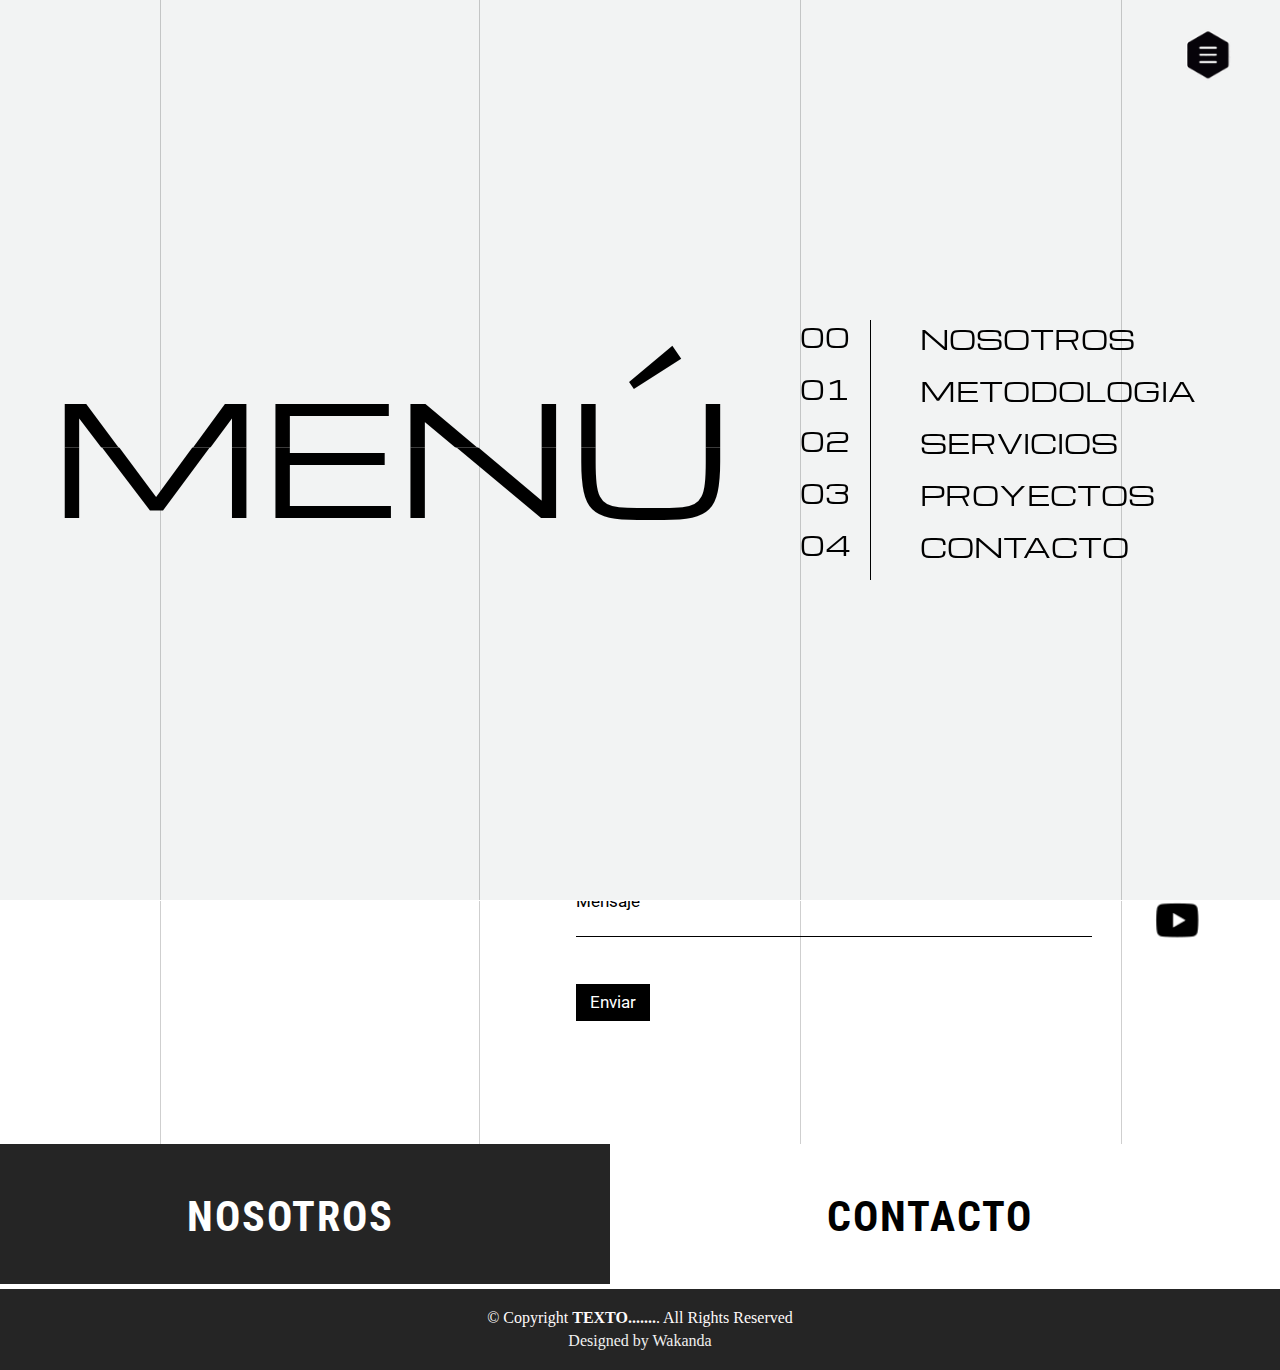
==== templates/template-contacto.html @ 5c575a4b "cambios para fotos proyectos" ====
<!DOCTYPE html>
<html lang="en" dir="ltr">
  <head>
    <meta charset="utf-8">
    <title></title>
    <link rel="stylesheet" href="../css/style.css" rel="stylesheet">
    <link href="../css/menu.css" rel="stylesheet">
    <link rel="stylesheet" href="../css/nosotros.css">
    <link href="https://fonts.googleapis.com/css?family=Roboto:100i&display=swap" rel="stylesheet">
    <link href="https://fonts.googleapis.com/css?family=Michroma&display=swap" rel="stylesheet">


    <!-- The core Firebase JS SDK is always required and must be listed first -->
    <script src="../js/firebase-app.js"></script>
    <!-- Add Firebase products that you want to use -->
    <script src="../js/firebase-auth.js"></script>
    <script src="../js/firebase-database.js"></script>

  </head>
  <body>
    <!-- MENU DE NAVEGACION DE LA PAGINA -->
    <img src="../media/images/menuIcono.png" class="menubtnimg">
    <div class="fixed-hud menu-block" style="left: 0px; right: 0px; bottom: 0px;">
      <img src="../media/images/menuIcono.png" class="menubtnimg">
        <div class="menu-btn invertable" data-selector=".menu-btn__line .menu-btn__line__inner" data-prop="background-color" data-original-color="0xFFFFFF" data-inverted-color="0x121212">
            <div class="menu-btn__line" style="transform: scaleX(1);">
                <div class="menu-btn__line__inner" ></div>
                <div class="menu-btn__line__inner" ></div>
            </div>
            <div class="menu-btn__line" style="transform: scaleX(1);">
                <div class="menu-btn__line__inner" ></div>
                <div class="menu-btn__line__inner" ></div>
            </div>
            <div class="menu-btn__line" style="transform: scaleX(0.7);">
                <div class="menu-btn__line__inner" ></div>
                <div class="menu-btn__line__inner" ></div>
            </div>
        </div>

        <div class="menu">
          <div class="menu__bg" style="height: 100vh; opacity: 1; left: 0px; right: 0px;">
          </div>
          <div class="menu__bottom-line" style="transform: translateY(100vh);"></div>
          <div class="menu__content-wrap" style="height: 100vh;">
            <div class="menu__content" style="height: 100vh;">
              <div class="glitch">
                  <!-- <h2>MENU</h2> -->
                  <ul class="Menu-list" data-offset="10">
                    <li class="Menu-list-item" data-offset="20" onclick>
                      MENÚ
                      <span class="Mask"><span>MENÚ</span></span>
                      <span class="Mask"><span>MENÚ</span></span>
                    </li>    
                  </ul>
              </div>
              <div class="v-lines lines-menu">
                  <div class="v-lines__outer"></div>
                  <div class="v-lines__inner"></div>

              </div>
              <div class="vertical"></div>
              <ul class="pages-list">

                  <li class="pages-list__i">
                      <div class="inner">
                          <div class="num">00</div>
                          <div class="line"></div>
                          <div class="label">
                              <a href="template-nosotros.html">
                                  NOSOTROS
                              </a>
                          </div>
                      </div>
                  </li>
                  <li class="pages-list__i">
                      <div class="inner">
                          <div class="num">01</div>
                          <div class="line"></div>
                          <div class="label">
                              <a href="template-metodologia.html">
                                  METODOLOGIA
                              </a>
                          </div>
                      </div>
                  </li>
                  <li class="pages-list__i">
                      <div class="inner">
                          <div class="num">02</div>
                          <div class="line"></div>
                          <div class="label">
                              <a href="template-servicios.html">
                                  SERVICIOS
                              </a>
                          </div>
                      </div>
                  </li>

                  <li class="pages-list__i">
                      <div class="inner">
                          <div class="num">03</div>
                          <div class="line"></div>
                          <div class="label">
                              <a href="template-proyectos.html">
                                  PROYECTOS
                              </a>
                          </div>
                      </div>
                  </li>

                  <li class="pages-list__i">
                      <div class="inner">
                          <div class="num">04</div>
                          <div class="line"></div>
                          <div class="label">
                              <a href="template-contacto.html">
                                  CONTACTO
                              </a>
                          </div>
                      </div>
                  </li>

              </ul>


            </div>
          </div>
        </div>
    </div>

    <div class="header">
      <div class="v-lines lines-content">
        <div class="v-lines__outer"></div>
        <div class="v-lines__inner"></div>

      </div>
      <div class="shadows" style="opacity: 1;">
            <img class="shadow shadow_left" src="../media/images/shadow.png">
            <img class="shadow shadow_right" src="../media/images/shadow.png">
      </div>
      <div class="title" align="center">        
        <ul class="Menu-list" data-offset="10">
          <li class="Menu-list-item" data-offset="20" onclick>
            CONTACTO
            <span class="Mask"><span>CONTACTO</span></span>
            <span class="Mask"><span>CONTACTO</span></span>
          </li>    
        </ul>
      </div>
    </div>

    <div class="sectionContacto">
      <div class="v-lines lines-content">
        <div class="v-lines__outer"></div>
        <div class="v-lines__inner"></div>

      </div>
      <div class="sectionSubContanco">
        <b>Creemos momentos juntos...</b>
      </div>

        <div class="infoContacto" align="right">
        
          +57 321-3153-700<br><br><br><br>
          CLL 94&ordf; No 7&ordf; - 73<br><br><br><br>
          CONTACTO@SOMOSPRODUCCIONES
        </div>

        <div class="iconsCont">
          <div class="iconPhone">
            <img src="../media/images/iconos/phone.png" class="icons">
          </div>
          <div class="iconMarcador">
            <img src="../media/images/iconos/marcador.png" class="icons">
          </div>
          <div class="iconMail">
            <img src="../media/images/iconos/mail.png" class="icons">
          </div>
        </div>

        <form class="contactoForm" id="formularioDeContacto">
          <p><label for="name" id="namel">Nombre</label> <label for="telefono" id="telefonol">Telefonó</label></p>
          <p><input id="name" class="inputMedio" type="text"> <input id="telefono" class="inputCorto" type="text"></p>

          <p><label for="email" id="emaill">Email</label></p>
          <input id="email" class="inputLargo" type="text">

          <p><label for="asunto" id="asuntol">Asunto</label></p>
          <p><input id="asunto" class="inputLargo" type="text"></p>

          <p><label for="mensaje" id="mensajel">Mensaje</label></p>
          <p><input id="mensaje" class="inputLargo" type="text"></p>

          <button id="botonFormu" class="enviarBtn">Enviar</button>
        </form>

        <div class="redes">
          <a href="#"><img src="../media/images/iconos/linkedin.png" class="icons" id="linkedin"></a><br>
          <a href="#"><img src="../media/images/iconos/facebook.png" class="icons" id="facebook"></a><br>
          <a href="#"><img src="../media/images/iconos/instagram.png" class="icons" id="instagram"></a><br>
          <a href="#"><img src="../media/images/iconos/whatsapp.png" class="icons" id="whatsapp"></a><br>
          <a href="#"><img src="../media/images/iconos/vimeo (3).png" class="icons" id="vimeo"></a><br>
          <a href="#"><img src="../media/images/iconos/youtube.png" class="icons" id="youtube"></a><br>
        </div>

    </div>

    <div class="prev-next-page clearfix">
      <div class="slide-down" style="left: -30px; right: -30px;">
          <a href="template-nosotros.html">
              <div class="prev-wrap" style="transform: matrix(1, 0, 0, 1, 0, 0) translateZ(0px);">
                  <div class="approach-btn roll-hover-btn">
                      <p>Nosotros</p>
                  </div>
              </div>
          </a>
          <a href="template-contacto.html">
              <div class="next-wrap active" style="transform: matrix(1, 0, 0, 1, 0, 0) translateZ(0px);">
                  <div class="portfolio-btn roll-hover-btn">
                      <p>Contacto</p>
                  </div>
              </div>
          </a>
      </div>
    </div>

    <!--Footer-->

    <footer>
      <div class="footer-area-bottom">
        <div class="container">
          <div class="row">
            <div class="col-md-12 col-sm-12 col-xs-12">
              <div class="copyright text-center">
                <p>
                  &copy; Copyright <strong>TEXTO.......</strong>. All Rights Reserved
                </p>
              </div>
              <div class="credits">
               
                Designed by <a href="https://bootstrapmade.com/">Wakanda</a>
              </div>
            </div>
          </div>
        </div>
      </div>
    </footer>
    
    <script src="../js/contacto.js"></script>
    <script src="../js/main.js"></script>
    
  </body>

</html>
---- css/style.css ----
/*css para video inicio y contacto*/
/*inicio valores comunes*/

/* // === Variables ===== */

/* 
----
EFECTO SPLIT EN EL TEXTO "MENU" (Dentro del div glitch)
----
 */

.glitch .Menu-list-item::before {
	background: black;
}

.glitch .Mask {
	color: black;
}

.glitch .Menu-list-item:hover .Mask,
.glitch .Menu-list-item:active .Mask {
  color: black;
  
}

.glitch .Menu-list-item {
  width: 50vw;
}

.glitch .Menu-list {
  position: relative;
  top: 50%;
  left: 0%;
  transform: translateY(-50%);
  align-items: unset;
  font-size: 12vw;
}

/* Tamaño letra header con efecto para pagina de metodologia */

.titleMet .Menu-list {
  font-size: 8vw;
}

.Menu-list {
  font-size: 10vw;
  text-transform: uppercase;
  text-align: center;
  display: -ms-flexbox;
  display: flex;
  -ms-flex-direction: column;
      flex-direction: column;
  -ms-flex-align: center;
      align-items: center;
}


/* // === Menu item ===== */
.Menu-list-item {
  position: relative;
  color: transparent;
  cursor: pointer;
  /* // === Split Line ===== */ }
  .Menu-list-item::before {
    content: '';
    display: block;
    position: absolute;
    top: 49%;
    left: -10%;
    right: -10%;
    height: 4px;
    border-radius: 4px;
    margin-top: -2px;
    background: white;
    transform: scale(0);
    transition: transform 0.8s cubic-bezier(0.16, 1.08, 0.38, 0.98);
    z-index: 1; }

/* // === Top/bottom mask ===== */
.Mask {
  display: block;
  position: absolute;
  overflow: hidden;
  color: white;
  top: 0;
  height: 49%;
  transition: all 0.8s cubic-bezier(0.16, 1.08, 0.38, 0.98); }
  .Mask span {
    display: block; }

/* // === Bottom mask specific ===== */
.Mask + .Mask {
  top: 48.9%;
  height: 51.1%; }
  .Mask + .Mask span {
    transform: translateY(-49%); }

/* // === Where the fun stuff happens ===== */
.Menu-list-item:hover .Mask,
.Menu-list-item:active .Mask {
  color: #FFF;
  transform: skewX(12deg) translateX(5px); }

.Menu-list-item:hover .Mask + .Mask,
.Menu-list-item:active .Mask + .Mask {
  transform: skewX(12deg) translateX(-5px); }

.Menu-list-item:hover::before,
.Menu-list-item:active::before {
  transform: scale(1); 
}




.video {
  position: absolute;
  left: 0;
  top: 0;
}

.section {
  position: relative;
}

.videohome {
  width: 100%;
  height: 100%;
}

.buttonentrar {
  display: none;
  position: absolute;
  top: 75%;
  left: 50%;
  transform: translate(-50%, 0%);
}

.entrarBtn {
  font-size: 22px;
  font-family: 'Roboto', sans-serif;
  background-color: transparent;
  color: white;
  border: 2px solid transparent;
  background-size: cover;
}

#hideb {
  opacity:0;
  transition: opacity 3s;
}

/*video valores minimos*/
@media only screen and (max-width:1096px) {
  .videohome {
    width: 1096px;
    height: 617px;
  }
}

.header {
  background-color: #252525;
  position: relative;
  height: 440px;
}

.sectionContacto {
  position: relative;
  height: auto;
}

.enviarBtn {
  font-family: 'Roboto', sans-serif;
  color: white;
  background-color: black;
  border: 8px solid transparent;
}

/*valores comunes*/
@media only screen and (min-width:768px) {
  
  .sectionContacto {
    position: relative;
    height: 55vw;
  }

  .icons {
    width: 4vw;
    height: auto;
  }

  .title {
    position: relative;
    color: white;
    font-family: 'Michroma', sans-serif;
    font-size: 10vw;
    top: 50%;
    transform: translate(0%, -50%);
  }

  .sectionSubContanco {
    text-align: center;
    position: relative;
    font-family: 'Roboto', sans-serif;
    font-size: 3.7vw;
    top: 50px;
  }

  .infoContacto {
    position: relative;
    font-family: 'Roboto', sans-serif;
    font-size: 1.6vw;
    top: 10vw;
    right: 65vw;
  }

  .iconsCont {
    position: absolute;
    left: 35vw;
    top: 14vw;
  }

  .iconMarcador, .iconPhone, .iconMail {
    border-left: 1px solid black;
    height: 4vw;
    position: relative;
    margin-bottom: 3.6vw;
  }

  .inputCorto {
    background-color: transparent;
    border: 0;
    border-bottom: 1px solid black;
    width: 12vw;
    outline: none;
    font-size: 20px;
  }

  .inputMedio {
    background-color: transparent;
    border: 0;
    border-bottom: 1px solid black;
    width: 25.5vw;
    outline: none;
    font-size: 20px; 
  }

  .inputLargo {
    background-color: transparent;
    border: 0;
    border-bottom: 1px solid black;
    width: 40vw;
    outline: none;
    font-size: 20px;
  }

  .contactoForm {
    position: absolute;
    font-family: 'Roboto', sans-serif;
    font-size: 1.3vw;
    left: 45vw;
    top: 14vw;
  }

  .redes {
    position: absolute;
    left: 90vw;
    top: 14vw;
  }

  #name, #email, #telefono, #asunto, #mensaje{
    position: relative;
    height: auto;
    margin-bottom: 3.6vw;
    margin-right: 2.2vw;
  }

  #namel {
    position: relative;
    margin-right: 23vw;
  }

  #asuntol, #mensajel, #emaill {
    position: relative;
  }

}

/*valores minimos*/
@media only screen and (max-width:767px) {

  .icons {
    width: auto;
    height: 9vw;
  }

  .title {
    position: relative;
    color: white;
    font-family: 'Michroma', sans-serif;
    font-size: 10vw;
    top: 50%;
    transform: translate(0%, -50%);
  }

  .sectionSubContanco {
    text-align: center;
    position: relative;
    font-family: 'Roboto', sans-serif;
    font-size: 7vw;
    margin: 50px;
  }

  .infoContacto {
    position: relative;
    font-family: 'Roboto', sans-serif;
    font-size: 3.5vw;
    right: 30vw;
  }

  .iconsCont {
    position: absolute;
    left: 70vw;
    top: 25vw;
  }

  .iconMarcador, .iconPhone, .iconMail {
    border-left: 1px solid black;
    height: 9vw;
    position: relative;
    margin-bottom: 7.5vw;
  }

  .inputCorto {
    background-color: transparent;
    border: 0;
    border-bottom: 1px solid black;
    width: 25vw;
    outline: none;
    font-size: 20px;
  }

  .inputMedio {
    background-color: transparent;
    border: 0;
    border-bottom: 1px solid black;
    width: 52.5vw;
    outline: none;
    font-size: 20px; 
  }

  .inputLargo {
    background-color: transparent;
    border: 0;
    border-bottom: 1px solid black;
    width: 80vw;
    outline: none;
    font-size: 20px;
  }

  .contactoForm {
    position: relative;
    font-family: 'Roboto', sans-serif;
    font-size: 2.8vw;
    margin-top: 100px;
    margin-bottom: 120px;
    margin-left: 10vw;
  }

  #name, #email, #telefono, #asunto, #mensaje{
    position: relative;
    height: auto;
    margin-bottom: 3.6vw;
    margin-right: 1.7vw;
  }

  #namel {
    position: relative;
    margin-right: 44.5vw;
  }

  #emaill {
    position: relative;
    margin-right: 19.5vw;
  }

  #asuntol, #mensajel {
    position: relative;
  }

  /*iconos horizontal*/
  #linkedin {
    position: absolute;
    top: 142vw;
    left: 20%;
  }
  #facebook {
    position: absolute;
    top: 142vw;
    left: 30%;
  }
  #instagram {
    position: absolute;
    top: 142vw;
    left: 40%;
  }
  #whatsapp {
    position: absolute;
    top: 142vw;
    right: 40%;
  }
  #vimeo {
    position: absolute;
    top: 142vw;
    right: 30%;
  }
  #youtube {
    position: absolute;
    top: 142vw;
    right: 20%;
  }
}
---- css/menu.css ----
.pop-up_contacts {
    background: none
}

.vertical {
	position:relative;
	border-left: 1px solid black;
	margin-left: 90px;
	left:50%;
	top:50%;
	height: 260px;
	-webkit-transform: translate(140px, -50%);
    transform: translate(140px, -50%)


}

.titleMet {
	position: absolute;
    color: white;
    font-family: 'Michroma', sans-serif;
    font-size: 8vw;
    top: 50%;
    left: 50%;
    transform: translate(-50%, -50%);
}

@media only screen and (min-width:1023px) {
    .menubtnimg {
      position: fixed;
      width: 50px;
      height: auto;
      top: 28px;
      right: 47px;
      z-index: 5;
    }
}

.pop-up_contacts .bg {
    position: absolute;
    left: 0;
    top: 0;
    width: 100%;
    height: 100%;
    background-color: #121212
}

.pop-up_contacts .close-btn {
    z-index: 3
}

.pop-up_contacts .response-message,
.pop-up_contacts .scrolling {
    display: -webkit-box;
    display: -ms-flexbox;
    display: flex;
    -webkit-box-align: center;
    -ms-flex-align: center;
    align-items: center
}

.pop-up_contacts .response-message {
    position: fixed;
    z-index: 2;
    left: 0;
    top: 0;
    width: 100%;
    height: 100%;
    background-color: #121212;
    -webkit-box-pack: center;
    -ms-flex-pack: center;
    justify-content: center;
    opacity: 0;
    visibility: hidden;
    -webkit-transition: opacity .35s, visibility .35s;
    transition: opacity .35s, visibility .35s
}

.pop-up_contacts .response-message p {
    font-family: roboto_condensedbold, sans-serif;
    font-size: 12px;
    padding: 0 20px;
    color: #fff;
    letter-spacing: 2px;
    text-transform: uppercase
}

.pop-up_contacts.inverted {
    background-color: #fff
}

.pop-up_contacts.inverted .close-btn .line {
    background-color: #121212
}

.pop-up_contacts.inverted .contacts__content .line {
    background-color: #cfcfcf
}

.pop-up_contacts.inverted .contacts__content .close-btn .line {
    background-color: #121212
}

.pop-up_contacts.inverted .contacts__content .field__title .rolling-block__content,
.pop-up_contacts.inverted .contacts__content .rolling-block__content {
    color: #121212
}

.pop-up_contacts.inverted .input-area+label i,
.pop-up_contacts.inverted .input-field+label i {
    background-color: #000
}

.pop-up_contacts.inverted .input-area,
.pop-up_contacts.inverted .input-field {
    color: #121212
}

.pop-up_contacts.inverted .action-btn:before {
    background-color: #121212
}

.pop-up_contacts.inverted .action-btn__label {
    color: #121212
}

.pop-up_contacts.inverted .action-btn__label:before {
    background-color: #121212
}

.pop-up_contacts.inverted .action-btn__label .rolling-block-wrap:before,
.pop-up_contacts.inverted .action-btn__label span:before {
    background-color: #fff
}

.pop-up_contacts.inverted .action-btn__line:after,
.pop-up_contacts.inverted .action-btn__line:before {
    background-color: #121212
}

.pop-up_contacts.hidden {
    opacity: 0;
    -webkit-transform: translateZ(0) scale(.75);
    transform: translateZ(0) scale(.75)
}

.pop-up_contacts.hidden .rolling-block__content {
    -webkit-transform: translate3d(0, -100%, 0);
    transform: translate3d(0, -100%, 0)
}

.pop-up_contacts.hidden .contacts__content .line {
    width: 0
}

.pop-up_contacts.hidden .contacts__content .action-btn {
    -webkit-transform: translateX(-100%);
    transform: translateX(-100%)
}

.pop-up_contacts.hidden .contacts__content .action-btn .rolling-block__content {
    -webkit-transform: translateZ(0);
    transform: translateZ(0)
}

.pop-up_contacts.active-message .response-message {
    opacity: 1;
    visibility: visible
}

.contacts__content {
    width: 640px;
    padding-top: 120px;
    padding-bottom: 60px;
    margin: 0 auto
}

.contacts__content .line {
    height: 1px;
    background-color: #303030;
    -webkit-transition: width .5s;
    transition: width .5s
}

.contacts__content .field {
    position: relative;
    height: 70px
}

.contacts__content .field__title {
    float: left;
    position: relative;
    width: 160px;
    height: 70px;
    pointer-events: none
}

.contacts__content .field__title .rolling-block {
    left: 0;
    top: 50%;
    -webkit-transform: translate3d(0, -50%, 0);
    transform: translate3d(0, -50%, 0);
    font-size: 12px;
    color: #fff
}

.contacts__content .error-message,
.contacts__content .field__title .rolling-block {
    position: absolute;
    font-family: roboto_condensedbold, sans-serif;
    letter-spacing: 2px;
    text-transform: uppercase
}

.contacts__content .error-message {
    font-size: 10px;
    color: #ff0060;
    right: 0;
    bottom: -6px;
    -webkit-transform: translateY(100%);
    transform: translateY(100%);
    opacity: 0;
    visibility: hidden;
    -webkit-transition: opacity .65s, visibility .65s;
    transition: opacity .65s, visibility .65s
}

.contacts__content .field__area,
.contacts__content .field__input {
    float: left;
    width: 480px;
    height: 100%;
    position: relative
}

.contacts__content .area {
    position: relative;
    height: 140px
}

.contacts__content .bottom-field {
    position: relative;
    overflow-x: hidden;
    height: 120px
}

.contacts__content .bottom-field input[type=submit] {
    display: none
}

.contacts__content .bottom-field .file-name {
    font-family: roboto_condensedbold, sans-serif;
    font-size: 10px;
    color: #fff;
    letter-spacing: 2px;
    text-transform: uppercase;
    text-align: right;
    opacity: 0;
    visibility: hidden;
    position: absolute;
    right: 0;
    bottom: 30px;
    -webkit-transition: opacity .65s, visibility .65s;
    transition: opacity .65s, visibility .65s
}

.contacts__content .rolling-block__content {
    color: #fff;
    -webkit-transition-delay: .4s;
    transition-delay: .4s
}

.contacts__content .action-btn {
    -webkit-transform: translateX(0);
    transform: translateX(0);
    -webkit-transition: -webkit-transform .35s ease-out .4s;
    transition: -webkit-transform .35s ease-out .4s;
    transition: transform .35s ease-out .4s;
    transition: transform .35s ease-out .4s, -webkit-transform .35s ease-out .4s
}

.contacts__content .action-btn .rolling-block {
    height: 100%;
    text-align: center
}

.contacts__content .action-btn .action-btn__progress {
    position: absolute;
    left: 0;
    bottom: 14px;
    width: 100%;
    height: 1px;
    background-color: #fff;
    -webkit-transform-origin: 0 0;
    transform-origin: 0 0;
    -webkit-transform: scaleX(0);
    transform: scaleX(0);
    -webkit-transition: -webkit-transform 5s;
    transition: -webkit-transform 5s;
    transition: transform 5s;
    transition: transform 5s, -webkit-transform 5s
}

.contacts__content .action-btn .action-btn__label .rolling-block-wrap,
.contacts__content .action-btn .action-btn__label span {
    white-space: nowrap;
    display: inline-block;
    height: 30px
}

.contacts__content .action-btn .rolling-block__content_active {
    opacity: 0
}

.contacts__content .action-btn.complete .rolling-block-wrap,
.contacts__content .action-btn.progress .rolling-block-wrap {
    pointer-events: none
}

.contacts__content .action-btn.complete .rolling-block__content_active,
.contacts__content .action-btn.progress .rolling-block__content_active {
    opacity: 1
}

.contacts__content .action-btn.complete .rolling-block__content_normal,
.contacts__content .action-btn.progress .rolling-block__content_normal {
    opacity: .5;
    -webkit-transition: opacity .35s;
    transition: opacity .35s
}

.contacts__content .action-btn.complete .action-btn__label,
.contacts__content .action-btn.progress .action-btn__label {
    -webkit-transform: translateY(0);
    transform: translateY(0)
}

.contacts__content .action-btn.complete .action-btn__label:before,
.contacts__content .action-btn.complete .action-btn__line:after,
.contacts__content .action-btn.complete .action-btn__line:before,
.contacts__content .action-btn.progress .action-btn__label:before,
.contacts__content .action-btn.progress .action-btn__line:after,
.contacts__content .action-btn.progress .action-btn__line:before {
    width: auto;
    left: 100%;
    right: 0;
    -webkit-transition: left .2s;
    transition: left .2s
}

.contacts__content .action-btn.complete .action-btn__progress,
.contacts__content .action-btn.progress .action-btn__progress {
    -webkit-transform: scaleX(.75);
    transform: scaleX(.75)
}

.contacts__content .action-btn.complete .rolling-block__content {
    -webkit-transform: translate3d(0, -100%, 0);
    transform: translate3d(0, -100%, 0);
    -webkit-transition-delay: 0s;
    transition-delay: 0s
}

.contacts__content .action-btn.complete .action-btn__label {
    -webkit-transform: translateY(0);
    transform: translateY(0)
}

.contacts__content .action-btn.complete .action-btn__label .rolling-block-wrap,
.contacts__content .action-btn.complete .action-btn__label span {
    cursor: default
}

.contacts__content .action-btn.complete .action-btn__progress {
    -webkit-transform: scaleX(1);
    transform: scaleX(1);
    opacity: 0;
    -webkit-transition: opacity .35s linear .35s, -webkit-transform .35s;
    transition: opacity .35s linear .35s, -webkit-transform .35s;
    transition: transform .35s, opacity .35s linear .35s;
    transition: transform .35s, opacity .35s linear .35s, -webkit-transform .35s
}

.contacts__content .close-btn .line {
    background-color: #fff
}

.contacts__content .preloader {
    left: 10px;
    top: 10px;
    width: 20px;
    height: 20px;
    display: none
}

.contacts__content .attach-file-btn {
    position: absolute;
    padding-left: 40px;
    right: 0;
    top: 50%;
    text-align: right;
    -webkit-transform: translateY(-50%);
    transform: translateY(-50%);
    cursor: pointer
}

.contacts__content .attach-file-btn input {
    display: none
}

.contacts__content .attach-file-btn label {
    cursor: pointer
}

.contacts__content .attach-file-btn .ico {
    left: 0;
    top: 40%;
    -webkit-transform: translate3d(0, -50%, 0) rotate(0deg);
    transform: translate3d(0, -50%, 0) rotate(0deg)
}

.contacts__content .attach-file-btn:hover .ico .line:before {
    left: -15px;
    -webkit-transition: left .35s;
    transition: left .35s
}

.contacts__content .attach-file-btn:hover .ico .line:nth-child(2):before {
    -webkit-transition-delay: 0s;
    transition-delay: 0s
}

.contacts__content .attach-file-btn:hover .ico .line:first-child:before {
    -webkit-transition-delay: 75ms;
    transition-delay: 75ms
}

.contacts__content .attach-file-btn.uploading {
    pointer-events: none
}

.contacts__content .attach-file-btn.uploading .preloader {
    display: block
}

.contacts__content .attach-file-btn.uploading .close-btn {
    display: none
}

.fixed {
    position: fixed;
    left: 0;
    top: 0;
    right: 0;
    bottom: 0;
    pointer-events: none
}

.fixed,
.fixed-hud {
    z-index: 2;
    -webkit-transition: opacity .35s, visibility .35s;
    transition: opacity .35s, visibility .35s
}

.fixed-hud {
    position: fixed !important;
    -webkit-transform: translateZ(0);
    transform: translateZ(0)
}

.fixed-hud .vintage-is-all .svg {
    fill: #fff !important
}

.vintage-logo {
    position: absolute;
    z-index: 5;
    left: 60px;
    top: 40px;
    height: 40px;
    color: #fff;
    font-size: 32px;
    pointer-events: visiblePainted !important
}

.vintage-logo .icon {
    -webkit-transition: visibility .25s ease-out .25s, -webkit-transform .25s;
    transition: visibility .25s ease-out .25s, -webkit-transform .25s;
    transition: transform .25s, visibility .25s ease-out .25s;
    transition: transform .25s, visibility .25s ease-out .25s, -webkit-transform .25s
}

.vintage-logo .icon-v {
    display: block;
    visibility: hidden
}

.vintage-logo a {
    position: relative;
    display: block;
    width: 100%;
    -webkit-transition: none;
    transition: none
}

.vintage-logo.minified a {
    width: 30px;
    -webkit-transition: width 0s linear .5s;
    transition: width 0s linear .5s
}

.vintage-logo.minified .icon {
    -webkit-transition: visibility .25s ease-out 0s, -webkit-transform .25s;
    transition: visibility .25s ease-out 0s, -webkit-transform .25s;
    transition: transform .25s, visibility .25s ease-out 0s;
    transition: transform .25s, visibility .25s ease-out 0s, -webkit-transform .25s
}

.vintage-logo.minified .icon-v,
.vintage-logo.minified .icon-vintage {
    -webkit-transform: translateY(-40px);
    transform: translateY(-40px)
}

.vintage-logo.minified .icon-v {
    visibility: visible
}

.menu-block {
    position: absolute;
    z-index: 8;
    top: 0;
    right: 0;
    -webkit-transform: translateZ(0);
    transform: translateZ(0);
    pointer-events: none
}

.lines-content {
	
}

.menu-block .menu-btn-label {
    position: absolute;
    display: -webkit-box;
    display: -ms-flexbox;
    display: flex;
    z-index: 3;
    right: 105px;
    top: 35px;
    pointer-events: visiblePainted;
    -webkit-transition: opacity .5s linear, visibility .5s linear;
    transition: opacity .5s linear, visibility .5s linear;
    color: #fff
}

.menu-block .menu-btn-label .roll-hover-btn {
    margin-right: 15px
}

.menu-block .menu-btn-label .roll-hover-btn:last-child {
    margin-right: 0
}

.menu-open .menu-block .menu-btn-label {
    opacity: 0;
    visibility: hidden;
    -webkit-transition: opacity .25s linear, visibility .25s linear;
    transition: opacity .25s linear, visibility .25s linear
}

.no-flex .menu-block .menu-btn-label {
    display: block;
    white-space: nowrap
}

.menu-btn {
    position: absolute;
    z-index: 3;
    right: 60px;
    top: 40px;
    width: 25px;
    cursor: pointer;
    /*border:3px solid red;*/
    margin-bottom: 15px;
    -webkit-transform: translateX(0) translateZ(0);
    transform: translateX(0) translateZ(0);
    -webkit-transition: -webkit-transform .5s;
    transition: -webkit-transform .5s;
    transition: transform .5s;
    transition: transform .5s, -webkit-transform .5s;
    pointer-events: visiblePainted
}

.menu-btn:hover .menu-btn__line__inner:first-child {
    -webkit-animation-name: a;
    animation-name: a
}

.menu-btn:hover .menu-btn__line__inner:nth-child(2) {
    -webkit-animation-name: b;
    animation-name: b
}

@-webkit-keyframes a {
    0% {
        left: 0
    }
    to {
        left: -40px
    }
}

@keyframes a {
    0% {
        left: 0
    }
    to {
        left: -40px
    }
}

@-webkit-keyframes b {
    0% {
        left: 25px
    }
    to {
        left: -15px
    }
}

@keyframes b {
    0% {
        left: 25px
    }
    to {
        left: -15px
    }
}

.menu-btn__line {
    position: relative;
    overflow: hidden;
    height: 1px;
    margin-bottom: 7px;
    -webkit-transform-origin: 100% 50%;
    transform-origin: 100% 50%;
    -webkit-transform: scaleX(0);
    transform: scaleX(0);
    -webkit-transition: none;
    transition: none
}

.menu-btn__line:first-child .menu-btn__line__inner {
    -webkit-animation-duration: .5s;
    animation-duration: .5s;
    -webkit-animation-delay: 0s;
    animation-delay: 0s
}

.menu-btn__line:nth-child(2) .menu-btn__line__inner {
    -webkit-animation-duration: .5s;
    animation-duration: .5s;
    -webkit-animation-delay: 75ms;
    animation-delay: 75ms
}

.menu-btn__line:nth-child(3) .menu-btn__line__inner {
    -webkit-animation-duration: .5s;
    animation-duration: .5s;
    -webkit-animation-delay: .15s;
    animation-delay: .15s
}

.menu-btn__line:nth-child(3),
.menu-btn__line:nth-child(4) {
    margin-bottom: 0
}

.menu-btn__line_hover {
    position: absolute;
    left: 0;
    bottom: 0;
    width: 100%;
    visibility: hidden;
    -webkit-transition: visibility 0s linear .35s, -webkit-transform .35s ease-out 0s;
    transition: visibility 0s linear .35s, -webkit-transform .35s ease-out 0s;
    transition: transform .35s ease-out 0s, visibility 0s linear .35s;
    transition: transform .35s ease-out 0s, visibility 0s linear .35s, -webkit-transform .35s ease-out 0s
}

.menu-btn__line__inner {
    content: "";
    display: block;
    position: absolute;
    left: 0;
    top: 0;
    width: 100%;
    height: 100%;
    background-color: black
}

.menu-btn__line__inner:nth-child(2) {
    -webkit-transform: translateX(15px);
    transform: translateX(15px)
}

.langs {
    position: absolute;
    z-index: 3;
    right: 60px;
    top: 75px;
    pointer-events: visiblePainted
}

.langs__i {
    font-family: roboto_condensedbold, sans-serif;
    font-size: 12px;
    letter-spacing: 2px;
    color: #fff;
    text-transform: uppercase;
    text-align: right;
    margin-bottom: 5px
}

.portfolio-btn-block {
    position: absolute;
    right: 60px;
    bottom: 40px;
    pointer-events: visiblePainted
}

.vintage-web-prod {
    font-family: roboto_condensedbold, sans-serif;
    font-size: 12px;
    letter-spacing: 2px;
    color: #fff;
    text-transform: uppercase;
    position: absolute;
    z-index: 3;
    left: 60px;
    bottom: 40px
}

.vintage-web-prod .rolling-block {
    margin-bottom: 5px
}

.vintage-web-prod .rolling-block:last-child {
    margin-bottom: 0
}

.vintage-web-prod.hidden_bottom .rolling-block__content {
    -webkit-transform: translate3d(0, 100%, 0) !important;
    transform: translate3d(0, 100%, 0) !important
}

.vintage-web-prod.hidden .rolling-block__content,
.vintage-web-prod.hidden_bottom .rolling-block__content {
    -webkit-transition: -webkit-transform .35s !important;
    transition: -webkit-transform .35s !important;
    transition: transform .35s !important;
    transition: transform .35s, -webkit-transform .35s !important;
    -webkit-transition-delay: 0s !important;
    transition-delay: 0s !important
}

.vintage-web-prod.hidden .rolling-block__content {
    -webkit-transform: translate3d(0, -100%, 0) !important;
    transform: translate3d(0, -100%, 0) !important
}

.vintage-web-prod.small-delay .rolling-block__content {
    -webkit-transition: -webkit-transform .35s !important;
    transition: -webkit-transform .35s !important;
    transition: transform .35s !important;
    transition: transform .35s, -webkit-transform .35s !important;
    -webkit-transition-delay: .25s !important;
    transition-delay: .25s !important
}

.vintage-is-all {
    position: absolute;
    z-index: 3;
    left: 60px;
    bottom: 40px;
    color: #fff
}

.vintage-is-all .svg {
    display: block;
    font-size: 17px
}

.vintage-is-all .rolling-block {
    margin-bottom: 3px
}

.vintage-is-all .rolling-block:first-child .svg {
    font-size: 19px
}

.vintage-is-all .rolling-block__content {
    -webkit-transition-delay: .25s !important;
    transition-delay: .25s !important
}

.vintage-is-all.hidden_bottom .rolling-block__content {
    -webkit-transform: translate3d(0, 100%, 0);
    transform: translate3d(0, 100%, 0);
    -webkit-transition-delay: 0s !important;
    transition-delay: 0s !important
}

.vintage-is-all.hidden .rolling-block__content {
    -webkit-transform: translate3d(0, -100%, 0);
    transform: translate3d(0, -100%, 0);
    -webkit-transition-delay: 0s !important;
    transition-delay: 0s !important
}

.socials,
.socials-portfolio {
    position: absolute;
    display: -webkit-box;
    display: -ms-flexbox;
    display: flex;
    -webkit-box-orient: horizontal;
    -webkit-box-direction: reverse;
    -ms-flex-direction: row-reverse;
    flex-direction: row-reverse;
    z-index: 3;
    right: 60px;
    bottom: 40px;
    pointer-events: none;
    color: #fff
}

.socials-portfolio .rolling-block,
.socials .rolling-block {
    float: right;
    font-size: 12px;
    margin-right: 50px;
    pointer-events: visiblePainted
}

.socials-portfolio .rolling-block:first-child,
.socials .rolling-block:first-child {
    margin-right: 0
}

.socials-portfolio .rolling-block.hidden .rolling-block__content,
.socials .rolling-block.hidden .rolling-block__content {
    -webkit-transition: none;
    transition: none;
    -webkit-transform: translateY(-100%);
    transform: translateY(-100%)
}

.socials-portfolio .rolling-block.hidden_bottom .rolling-block__content,
.socials .rolling-block.hidden_bottom .rolling-block__content {
    -webkit-transform: translate3d(0, 100%, 0);
    transform: translate3d(0, 100%, 0);
    -webkit-transition-delay: 0s;
    transition-delay: 0s
}

.mobile-splash {
    display: none;
    position: absolute;
    z-index: 3;
    width: 100%;
    height: 90px;
    left: 0;
    top: 0
}

@-webkit-keyframes c {
    0% {
        -webkit-transform: translate(0) rotate(0deg);
        transform: translate(0) rotate(0deg)
    }
    30% {
        -webkit-transform: translate(0) rotate(-10deg);
        transform: translate(0) rotate(-10deg)
    }
    to {
        -webkit-transform: translateY(4px) rotate(45deg);
        transform: translateY(4px) rotate(45deg)
    }
}

@keyframes c {
    0% {
        -webkit-transform: translate(0) rotate(0deg);
        transform: translate(0) rotate(0deg)
    }
    30% {
        -webkit-transform: translate(0) rotate(-10deg);
        transform: translate(0) rotate(-10deg)
    }
    to {
        -webkit-transform: translateY(4px) rotate(45deg);
        transform: translateY(4px) rotate(45deg)
    }
}

@-webkit-keyframes d {
    0% {
        -webkit-transform: translateY(4px) rotate(45deg);
        transform: translateY(4px) rotate(45deg)
    }
    70% {
        -webkit-transform: translate(0) rotate(-10deg);
        transform: translate(0) rotate(-10deg)
    }
    to {
        -webkit-transform: translate(0) rotate(0deg);
        transform: translate(0) rotate(0deg)
    }
}

@keyframes d {
    0% {
        -webkit-transform: translateY(4px) rotate(45deg);
        transform: translateY(4px) rotate(45deg)
    }
    70% {
        -webkit-transform: translate(0) rotate(-10deg);
        transform: translate(0) rotate(-10deg)
    }
    to {
        -webkit-transform: translate(0) rotate(0deg);
        transform: translate(0) rotate(0deg)
    }
}

@-webkit-keyframes e {
    0% {
        -webkit-transform: translate(0) rotate(0deg);
        transform: translate(0) rotate(0deg)
    }
    30% {
        -webkit-transform: translate(0) rotate(10deg);
        transform: translate(0) rotate(10deg)
    }
    to {
        -webkit-transform: translateY(-4px) rotate(-45deg);
        transform: translateY(-4px) rotate(-45deg)
    }
}

@keyframes e {
    0% {
        -webkit-transform: translate(0) rotate(0deg);
        transform: translate(0) rotate(0deg)
    }
    30% {
        -webkit-transform: translate(0) rotate(10deg);
        transform: translate(0) rotate(10deg)
    }
    to {
        -webkit-transform: translateY(-4px) rotate(-45deg);
        transform: translateY(-4px) rotate(-45deg)
    }
}

@-webkit-keyframes f {
    to {
        -webkit-transform: translate(0) rotate(0deg);
        transform: translate(0) rotate(0deg)
    }
    70% {
        -webkit-transform: translate(0) rotate(10deg);
        transform: translate(0) rotate(10deg)
    }
    0% {
        -webkit-transform: translateY(-4px) rotate(-45deg);
        transform: translateY(-4px) rotate(-45deg)
    }
}

@keyframes f {
    to {
        -webkit-transform: translate(0) rotate(0deg);
        transform: translate(0) rotate(0deg)
    }
    70% {
        -webkit-transform: translate(0) rotate(10deg);
        transform: translate(0) rotate(10deg)
    }
    0% {
        -webkit-transform: translateY(-4px) rotate(-45deg);
        transform: translateY(-4px) rotate(-45deg)
    }
}

.landscape-splash {
    position: fixed;
    z-index: 9999;
    left: 0;
    top: 0;
    width: 100%;
    height: 100%;
    background-color: #191919;
    display: none;
    -webkit-box-pack: center;
    -ms-flex-pack: center;
    justify-content: center;
    -webkit-box-align: center;
    -ms-flex-align: center;
    align-items: center
}

.landscape-splash__message {
    position: relative;
    margin: 20px
}

.landscape-splash__message .animation,
.landscape-splash__message svg {
    display: block;
    position: relative;
    margin: 0 auto 20px
}

.landscape-splash__message .animation {
    width: 200px;
    height: 150px;
    margin: 0 auto
}

.landscape-splash__message .animation svg {
    width: 100%;
    height: 100%
}

.landscape-splash__message svg {
    width: 35px;
    fill: #fff;
    font-size: 2rem
}

.landscape-splash__message p {
    font-family: uni_sansheavy_caps, sans-serif;
    font-size: 14px;
    color: #fff;
    letter-spacing: 2px
}

.glitch-buffer {
    display: none
}

.menu {
    position: absolute;
    z-index: 2;
    left: 0;
    top: 0;
    width: 100%;
    height: 100vh;
    pointer-events: visiblePainted
}

.menu.hidden {
    pointer-events: none
}

.menu.hidden .pages-list__i .inner {
    -webkit-transform: translateY(-100%);
    transform: translateY(-100%)
}

.menu.hidden .rolling-block__content {
    -webkit-transform: translateY(-200%);
    transform: translateY(-200%)
}

.menu__bottom-line {
    position: absolute;
    left: 60px;
    right: 60px;
    top: 0;
    z-index: 2;
    height: 1px;
    background-color: #fff;
    -webkit-transform-origin: 100% 50%;
    transform-origin: 100% 50%;
    -webkit-transform: scaleX(0);
    transform: scaleX(0)
}

.menu__bottom-line.inverted {
    background-color: #121212
}

.menu__bg {
    right: 0;
    height: 100%;
    opacity: 0;
    background-color: #F2F3F3
}

.menu__bg,
.menu__content-wrap {
    position: absolute;
    left: 0;
    top: 0
}

.menu__content-wrap {
    width: 100%;
    height: 0;
    overflow: hidden
}

.menu__content {
    position: relative;
    width: 100%;
    height: 100%
}

.menu__content .glitch {
    z-index: 2;
    pointer-events: visiblePainted;
    height: 260px;
    top: 50%;
    -webkit-transform: translate3d(0, -50%, 0);
    transform: translate3d(0, -50%, 0)
}

.menu__content .v-lines {
    z-index: 2;
    -webkit-transition-delay: 0s;
    transition-delay: 0s
}

.menu__content .v-lines .v-lines__inner,
.menu__content .v-lines .v-lines__outer {
    border-left: 1px solid #00000030;
    border-right: 1px solid #00000030
}

.menu__content .rolling-block__content {
    -webkit-transition-delay: 0s;
    transition-delay: 0s
}

.pages-list {
    position: absolute;
    z-index: 3;
    left: 50%;
    top: 50%;
    -webkit-transform: translate(140px, -50%);
    transform: translate(140px, -50%);
    list-style: none;
}

.pages-list .inner {
    position: relative;
    padding-left: 120px;
    -webkit-transform: translateY(0);
    transform: translateY(0);
    -webkit-transition: -webkit-transform .75s;
    transition: -webkit-transform .75s;
    transition: transform .75s;
    transition: transform .75s, -webkit-transform .75s
}

.pages-list .label {
    font-family: 'Michroma', sans-serif;
    font-size: 2vw;
    color: black;
    cursor: pointer;
    pointer-events: visiblePainted;
}

.pages-list .num {
    position: absolute;
    left: 0;
    top: -2px;
    font-family: 'Michroma', sans-serif;
    font-size: 2vw;
    color: black
    list-style: none;
}

.pages-list .num:before {
    content: "";
    left: 50%;
    bottom: -10px;
    display: block;
    width: 5px;
    height: 5px;
    -webkit-transform: translateX(-3px) rotate(45deg) scale(0);
    transform: translateX(-3px) rotate(45deg) scale(0)
}

.pages-list .line,
.pages-list .num:before {
    position: absolute;
    background-color: black;
    -webkit-transition: -webkit-transform .35s;
    transition: -webkit-transform .35s;
    transition: transform .35s;
    transition: transform .35s, -webkit-transform .35s
}

.pages-list .line {
    left: 125px;
    top: 50%;
    width: 110px;
    height: 1px;
    -webkit-transform-origin: 100% 50%;
    transform-origin: 100% 50%;
    -webkit-transform: translateX(-100%) scaleX(0);
    transform: translateX(-100%) scaleX(0)
}

.pages-list__i {
    position: relative;
    padding-left: 20px;
    margin-bottom: 15px;
    overflow: hidden;
    -webkit-transform: translateX(0);
    transform: translateX(0);
    -webkit-transition: -webkit-transform .35s;
    transition: -webkit-transform .35s;
    transition: transform .35s;
    transition: transform .35s, -webkit-transform .35s
}

.pages-list__i:hover {
    -webkit-transform: translateX(-15px);
    transform: translateX(-15px)
}

.pages-list__i:hover .num:before {
    -webkit-transform: translateX(-3px) rotate(45deg) scale(1);
    transform: translateX(-3px) rotate(45deg) scale(1)
}

.pages-list__i:hover .line {
    -webkit-transform: translateX(-100%) scaleX(1);
    transform: translateX(-100%) scaleX(1)
}

.pages-list__i:first-child .inner {
    -webkit-transition-delay: .9s;
    transition-delay: .9s
}

.pages-list__i:nth-child(2) .inner {
    -webkit-transition-delay: .75s;
    transition-delay: .75s
}

.pages-list__i:nth-child(3) .inner {
    -webkit-transition-delay: .6s;
    transition-delay: .6s
}

.pages-list__i:nth-child(4) .inner {
    -webkit-transition-delay: .45s;
    transition-delay: .45s
}

.pages-list__i:nth-child(5) .inner {
    -webkit-transition-delay: .3s;
    transition-delay: .3s
}

.pages-list__i:nth-child(6) .inner {
    -webkit-transition-delay: .15s;
    transition-delay: .15s
}

.pages-list__i:nth-child(7) .inner {
    -webkit-transition-delay: 0s;
    transition-delay: 0s
}

.page-preloader {
    position: fixed;
    z-index: 10;
    left: 0;
    top: 0;
    width: 100%;
    height: 100%;
    background-color: #121212
}

.page-preloader svg {
    shape-rendering: optimizeSpeed
}

.page-preloader.page-preloader_animated-out .page-preloader__animation {
    -webkit-transform: translate3d(-50%, -50%, 0) scaleX(0) skewY(35deg);
    transform: translate3d(-50%, -50%, 0) scaleX(0) skewY(35deg)
}

.page-preloader.hidden {
    display: none
}

.page-preloader__text {
    position: absolute;
    opacity: 0;
    left: 50%;
    top: 50%;
    -webkit-transform: translate(-50%, -50%);
    transform: translate(-50%, -50%);
    font-family: roboto_condensedbold, sans-serif;
    font-size: 12px;
    letter-spacing: 2px;
    text-transform: uppercase;
    white-space: nowrap;
    color: #fff
}

.page-preloader__animation {
    position: absolute;
    left: 50%;
    top: 50%;
    width: 400px;
    height: 400px;
    -webkit-transform: translate3d(-50%, -50%, 0) scaleX(1) skewY(0deg);
    transform: translate3d(-50%, -50%, 0) scaleX(1) skewY(0deg)
}

.page-preloader__progress-bar {
    position: absolute;
    top: 50%;
    left: 50%;
    width: 200px;
    height: 1px
}

.page-preloader__progress-bar .rect {
    width: 100%;
    height: 100%;
    background-color: #fff;
    -webkit-transform: scaleX(1);
    transform: scaleX(1)
}

.page-preloader__progress-bar_top {
    -webkit-transform-origin: 100% 0;
    transform-origin: 100% 0;
    -webkit-transform: translate(-50%, -60px) scaleX(0);
    transform: translate(-50%, -60px) scaleX(0)
}

.page-preloader__progress-bar_top .rect {
    -webkit-transform-origin: 0 0;
    transform-origin: 0 0
}

.page-preloader__progress-bar_bottom {
    -webkit-transform-origin: 0 0;
    transform-origin: 0 0;
    -webkit-transform: translate(-50%, 60px) scaleX(0);
    transform: translate(-50%, 60px) scaleX(0)
}

.page-preloader__progress-bar_bottom .rect {
    -webkit-transform-origin: 100% 0;
    transform-origin: 100% 0
}

.page-preloader__drop-line {
    position: absolute;
    z-index: 2;
    left: 50%;
    top: 50%;
    width: 1px;
    -webkit-transition: top .85s ease-out;
    transition: top .85s ease-out
}

.page-preloader__drop-line:before {
    content: "";
    display: block;
    position: absolute;
    left: 0;
    top: 0;
    width: 100%;
    height: 0;
    background-color: #fff;
    -webkit-transition: top .85s ease-out, height .85s ease-out;
    transition: top .85s ease-out, height .85s ease-out
}

.page-preloader__drop-line.page-preloader__drop-line_animated {
    top: 100%
}

.page-preloader__drop-line.page-preloader__drop-line_animated:before {
    height: 200px;
    top: -50px
}

.render-update {
    width: 1px;
    height: 1px;
    background-color: rgba(0, 0, 0, .1);
    position: absolute;
    left: 0;
    top: 10px
}

.pop-up_video {
    position: absolute;
    z-index: 3;
    left: 0;
    top: 0;
    width: 100%;
    height: 100%;
    background-color: #131313
}

.pop-up_video video {
    position: absolute;
    left: 50%;
    top: 50%;
    height: 100%;
    -webkit-transform: translate(-50%, -50%);
    transform: translate(-50%, -50%)
}

.pop-up_video .close-btn .line {
    background-color: #ddd
}

.pop-up_video.hidden {
    display: none
}

.video-popup__controls {
    position: absolute;
    z-index: 2;
    left: 50%;
    bottom: 40px;
    width: 760px;
    height: 14px;
    -webkit-transform: translateX(-50%);
    transform: translateX(-50%)
}

.video-popup__controls .play-btn {
    position: absolute;
    left: 0;
    top: 50%;
    width: 20px;
    height: 14px;
    background-color: transparent;
    cursor: pointer;
    -webkit-transform: translateY(-50%);
    transform: translateY(-50%)
}

.video-popup__controls .play-btn:before {
    content: "";
    display: block;
    position: absolute;
    width: 1px;
    height: 1px;
    border: 6px solid transparent;
    border-left: 9px solid #ddd;
    left: 75%;
    top: 50%;
    -webkit-transform: translate(-50%, -50%);
    transform: translate(-50%, -50%)
}

.video-popup__controls .pause-btn {
    position: absolute;
    left: 0;
    top: 50%;
    width: 20px;
    height: 14px;
    background-color: transparent;
    cursor: pointer;
    -webkit-transform: translateY(-50%);
    transform: translateY(-50%)
}

.video-popup__controls .pause-btn:after,
.video-popup__controls .pause-btn:before {
    content: "";
    display: block;
    position: absolute;
    left: 5px;
    top: 50%;
    width: 4px;
    height: 8px;
    background-color: #ddd;
    -webkit-transform: translateY(-50%);
    transform: translateY(-50%)
}

.video-popup__controls .pause-btn:after {
    left: 11px
}

.video-popup__controls .progress-bar {
    position: absolute;
    left: 40px;
    right: 40px;
    height: 9px;
    top: 50%;
    border-bottom: 1px solid #ddd;
    -webkit-transform: translateY(-50%);
    transform: translateY(-50%);
    cursor: pointer
}

.video-popup__controls .progress-bar__time {
    position: absolute;
    left: 0;
    top: 0;
    width: 100%;
    height: 2px;
    background-color: #ddd;
    -webkit-transform-origin: 0 0;
    transform-origin: 0 0;
    -webkit-transform: scaleX(0);
    transform: scaleX(0);
    -webkit-transition: -webkit-transform .35s;
    transition: -webkit-transform .35s;
    transition: transform .35s;
    transition: transform .35s, -webkit-transform .35s
}

.video-popup__controls .time {
    position: absolute;
    right: 0;
    top: 0;
    font-family: roboto_condensedbold, sans-serif;
    font-size: 12px;
    line-height: 14px;
    color: #ddd;
    text-align: right;
    white-space: nowrap
}

@font-face {
    font-family: iconfont;
    src: url(../../static/fonts/iconfont.eot);
    src: url(../../static/fonts/iconfont.eot?#iefix) format("eot"), url(../../static/fonts/iconfont.woff2) format("woff2"), url(../../static/fonts/iconfont.woff) format("woff"), url(../../static/fonts/iconfont.ttf) format("truetype"), url(../../static/fonts/iconfont.svg#iconfont) format("svg")
}

.icon:before {
    font-family: iconfont;
    -webkit-font-smoothing: antialiased;
    -moz-osx-font-smoothing: grayscale;
    font-style: normal;
    font-variant: normal;
    font-weight: 400;
    text-decoration: none;
    text-transform: none
}

.icon-v:before {
    content: "\E001"
}

.icon-vintage:before {
    content: "\E002"
}

b,
body,
dd,
div,
dl,
dt,
em,
fieldset,
form,
h1,
h2,
h3,
h4,
h5,
h6,
html,
i,
img,
label,
li,
ol,
p,
span,
strong,
sub,
sup,
table,
tbody,
td,
tfoot,
th,
thead,
tr,
u,
ul {
    margin: 0;
    padding: 0;
    border: 0;
    outline: 0;
    vertical-align: baseline;
    background: transparent
}

h1,
h2,
h3,
h4,
h5,
h6 {
    font-weight: 400
}

a {
    margin: 0;
    padding: 0;
    vertical-align: baseline;
    background: transparent;
    text-decoration: none;
    color: #666;
}

table {
    border-collapse: collapse;
    border-spacing: 0
}

td,
td img {
    vertical-align: top
}

button,
input,
select,
textarea {
    margin: 0;
    font-size: 100%;
    color: #666
}

input[type=checkbox] {
    vertical-align: bottom
}

input[type=radio] {
    vertical-align: text-bottom
}

sub {
    vertical-align: sub
}

sub,
sup {
    font-size: smaller
}

sup {
    vertical-align: super
}

.clearfix:after,
.clearfix:before {
    content: "\0020";
    display: block;
    height: 0;
    visibility: hidden
}

.clearfix:after {
    clear: both
}

.clearfix {
    zoom: 1
}

@font-face {
    font-family: uni_sansheavy;
    src: url(../fonts/fontfabric_-_unisans-heavy-webfont.woff2) format("woff2"), url(../fonts/fontfabric_-_unisans-heavy-webfont.woff) format("woff");
    font-weight: 400;
    font-style: normal
}

@font-face {
    font-family: robotolight;
    src: url(../fonts/roboto-light-webfont.woff2) format("woff2"), url(../fonts/roboto-light-webfont.woff) format("woff");
    font-weight: 400;
    font-style: normal
}

@font-face {
    font-family: robotoregular;
    src: url(../fonts/roboto-regular-webfont.woff2) format("woff2"), url(../fonts/roboto-regular-webfont.woff) format("woff");
    font-weight: 400;
    font-style: normal
}

@font-face {
    font-family: roboto_condensedbold;
    src: url(../fonts/robotocondensed-bold-webfont.woff2) format("woff2"), url(../fonts/robotocondensed-bold-webfont.woff) format("woff");
    font-weight: 400;
    font-style: normal
}

@font-face {
    font-family: uni_sansbold;
    src: url(../fonts/fontfabric_-_unisans-bold-webfont.woff2) format("woff2"), url(../fonts/fontfabric_-_unisans-bold-webfont.woff) format("woff");
    font-weight: 400;
    font-style: normal
}

@font-face {
    font-family: uni_sansheavy_caps;
    src: url(../fonts/uni_sans_heavy-webfont.woff2) format("woff2"), url(../fonts/uni_sans_heavy-webfont.woff) format("woff");
    font-weight: 400;
    font-style: normal
}

.roll-hover-btn {
    font-family: roboto_condensedbold, sans-serif;
    font-size: 12px;
    line-height: 46px;
    height: 44px;
    letter-spacing: 2px;
    text-transform: uppercase;
    color: inherit;
    display: inline-block;
    position: relative;
    overflow: hidden
}

.roll-hover-btn:hover .roll-hover-btn__label {
    -webkit-transform: translateY(-105%);
    transform: translateY(-105%)
}

.roll-hover-btn__label {
    position: relative;
    white-space: nowrap;
    -webkit-transition: -webkit-transform .35s;
    transition: -webkit-transform .35s;
    transition: transform .35s;
    transition: transform .35s, -webkit-transform .35s
}

.line-hover-btn {
    font-family: roboto_condensedbold, sans-serif;
    font-size: 12px;
    line-height: 20px;
    height: 20px;
    letter-spacing: 2px;
    text-transform: uppercase;
    color: inherit;
    display: inline-block;
    position: relative
}

.line-hover-btn p {
    cursor: pointer;
    -webkit-transition: -webkit-transform .35s;
    transition: -webkit-transform .35s;
    transition: transform .35s;
    transition: transform .35s, -webkit-transform .35s
}

.line-hover-btn:before {
    width: 0;
    height: 1px;
    -webkit-transition: width .35s;
    transition: width .35s
}

.line-hover-btn:after,
.line-hover-btn:before {
    content: "";
    position: absolute;
    top: 50%;
    display: block;
    background-color: #fff
}

.line-hover-btn:after {
    width: 4px;
    height: 4px;
    -webkit-transform: translate(-50%, -50%) rotate(45deg) scale(0);
    transform: translate(-50%, -50%) rotate(45deg) scale(0);
    -webkit-transition: -webkit-transform .35s;
    transition: -webkit-transform .35s;
    transition: transform .35s;
    transition: transform .35s, -webkit-transform .35s
}

.line-hover-btn.line-hover-btn_right:before {
    left: 100%;
    -webkit-transform: translate3d(30px, 0, 0);
    transform: translate3d(30px, 0, 0)
}

.line-hover-btn.line-hover-btn_right:after {
    right: -135px
}

.line-hover-btn.line-hover-btn_right:hover:before {
    width: 90px
}

.line-hover-btn.line-hover-btn_right:hover:after {
    -webkit-transform: translate(-50%, -50%) rotate(45deg) scale(1);
    transform: translate(-50%, -50%) rotate(45deg) scale(1);
    -webkit-transition-delay: .2s;
    transition-delay: .2s
}

.line-hover-btn.line-hover-btn_right:hover p {
    -webkit-transform: translate3d(15px, 0, 0);
    transform: translate3d(15px, 0, 0)
}

.line-hover-btn.line-hover-btn_left:before {
    right: 100%;
    -webkit-transform: translate3d(-30px, 0, 0) scaleX(-1);
    transform: translate3d(-30px, 0, 0) scaleX(-1)
}

.line-hover-btn.line-hover-btn_left:after {
    left: -131px
}

.line-hover-btn.line-hover-btn_left:hover:before {
    width: 90px
}

.line-hover-btn.line-hover-btn_left:hover:after {
    -webkit-transform: translate(-50%, -50%) rotate(45deg) scale(1);
    transform: translate(-50%, -50%) rotate(45deg) scale(1);
    -webkit-transition-delay: .2s;
    transition-delay: .2s
}

.line-hover-btn.line-hover-btn_left:hover p {
    -webkit-transform: translate3d(-15px, 0, 0);
    transform: translate3d(-15px, 0, 0)
}

.action-btn {
    position: relative;
    height: 100px;
    display: inline-block;
    pointer-events: none
}

.action-btn .action-btn__label {
    position: relative;
    display: inline-block;
    height: 100%;
    font-family: uni_sansheavy_caps, sans-serif;
    font-size: 20px;
    letter-spacing: 2px;
    color: #fff;
    background-color: transparent;
    -webkit-transition: -webkit-transform .3375s ease-in-out;
    transition: -webkit-transform .3375s ease-in-out;
    transition: transform .3375s ease-in-out;
    transition: transform .3375s ease-in-out, -webkit-transform .3375s ease-in-out
}

.action-btn .action-btn__label:before {
    content: "";
    position: absolute;
    display: block;
    left: 0;
    bottom: -1px;
    width: 100%;
    height: 1px;
    background-color: #fff
}

.action-btn .action-btn__label .rolling-block-wrap,
.action-btn .action-btn__label span {
    position: relative;
    cursor: pointer;
    pointer-events: visiblePainted;
    display: inline-block;
    top: 50%;
    -webkit-transform: translateY(-50%);
    transform: translateY(-50%)
}

.action-btn .action-btn__label .rolling-block-wrap:before,
.action-btn .action-btn__label span:before {
    content: "";
    display: block;
    position: absolute;
    visibility: hidden;
    z-index: -1;
    left: 0;
    top: 0;
    height: 60px;
    width: 100%;
    background-color: #121212
}

.action-btn .action-btn__line {
    position: absolute;
    width: 100%;
    height: 1px;
    left: 0;
    bottom: -1px
}

.action-btn .action-btn__line:after,
.action-btn .action-btn__line:before {
    content: "";
    display: block;
    position: absolute;
    left: 0;
    top: 0;
    width: 100%;
    height: 1px;
    background-color: #fff;
    -webkit-transition: top .45s ease-in-out;
    transition: top .45s ease-in-out
}

.action-btn .action-btn__line:before {
    -webkit-transition-delay: .1125s;
    transition-delay: .1125s
}

.action-btn .action-btn__line:after {
    -webkit-transition-delay: .3375s;
    transition-delay: .3375s
}

.action-btn:before {
    content: "";
    position: absolute;
    display: block;
    left: 0;
    bottom: -1px;
    width: 100%;
    height: 1px;
    background-color: #fff
}

.action-btn:hover .action-btn__label {
    -webkit-transform: translateY(-15px);
    transform: translateY(-15px)
}

.action-btn:hover .action-btn__label .rolling-block-wrap:before,
.action-btn:hover .action-btn__label span:before {
    visibility: visible
}

.action-btn:hover .action-btn__line:after,
.action-btn:hover .action-btn__line:before {
    top: -15px
}

.input-field {
    width: 100%;
    height: 50px;
    padding: 0;
    font-family: uni_sansheavy_caps, sans-serif;
    font-size: 20px;
    color: #fff;
    line-height: 50px;
    background-color: transparent;
    border: 0;
    outline: none;
    position: absolute;
    top: 50%;
    -webkit-transform: translateY(-50%);
    transform: translateY(-50%);
    -webkit-transition: color .35s;
    transition: color .35s
}

.input-field+label i {
    position: absolute;
    left: 0;
    bottom: -1px;
    width: 0;
    height: 1px;
    background-color: #fff;
    -webkit-transition: width .35s, background-color .35s;
    transition: width .35s, background-color .35s
}

.input-field:focus+label i {
    width: 100%
}

.input-field.error {
    color: #ff0060
}

.input-field.error+label i {
    width: 100%;
    background-color: #ff0060
}

.input-field.error+label+.error-message {
    opacity: 1;
    visibility: visible
}

.input-area {
    width: 100%;
    height: 90px;
    font-family: uni_sansheavy_caps, sans-serif;
    font-size: 16px;
    color: #fff;
    line-height: 150%;
    resize: none;
    position: absolute;
    top: 50%;
    -webkit-transform: translateY(-50%);
    transform: translateY(-50%);
    padding: 0;
    background-color: transparent;
    border: 0;
    outline: none
}

.input-area+label i {
    position: absolute;
    left: 0;
    bottom: -1px;
    width: 0;
    height: 1px;
    background-color: #fff;
    -webkit-transition: width .35s;
    transition: width .35s
}

.input-area:focus+label i {
    width: 100%
}

.input-area.error {
    color: #ff0060
}

.input-area.error+label i {
    width: 100%;
    background-color: #ff0060
}

.input-area.error+label+.error-message {
    opacity: 1;
    visibility: visible
}

.arrow-controls {
    position: absolute;
    width: 320px;
    height: 20px;
    -webkit-transform: translateZ(0);
    transform: translateZ(0)
}

.arrow-controls.hidden .arrow-controls__left,
.arrow-controls.hidden .arrow-controls__right {
    width: 0
}

.arrow-controls.hidden .arrow-controls__left:before,
.arrow-controls.hidden .arrow-controls__right:before {
    opacity: 0
}

.arrow-controls__left,
.arrow-controls__right {
    position: absolute;
    left: 50%;
    width: 85px;
    height: 100%;
    cursor: pointer;
    -webkit-transform-origin: 0 0;
    transform-origin: 0 0;
    -webkit-transition: width .5s ease-in-out, opacity .5s ease-in-out;
    transition: width .5s ease-in-out, opacity .5s ease-in-out
}

.arrow-controls__left .line,
.arrow-controls__right .line {
    position: absolute;
    left: 0;
    top: 50%;
    right: 10px;
    height: 1px;
    background-color: #fff;
    overflow: hidden
}

.arrow-controls__left .line:before,
.arrow-controls__right .line:before {
    content: "";
    position: absolute;
    z-index: 2;
    display: block;
    left: 0;
    top: 0;
    width: 20px;
    height: 1px;
    background-color: #121212;
    -webkit-transform: translate(-100%);
    transform: translate(-100%);
    -webkit-transition: left .5s ease-in-out, -webkit-transform .5s ease-in-out;
    transition: left .5s ease-in-out, -webkit-transform .5s ease-in-out;
    transition: left .5s ease-in-out, transform .5s ease-in-out;
    transition: left .5s ease-in-out, transform .5s ease-in-out, -webkit-transform .5s ease-in-out
}

.arrow-controls__left.disabled,
.arrow-controls__right.disabled {
    opacity: .5;
    pointer-events: none
}

.arrow-controls__left:before,
.arrow-controls__right:before {
    content: "";
    display: block;
    position: absolute;
    right: 0;
    top: 50%;
    width: 4px;
    height: 4px;
    border-top: 1px solid #fff;
    border-right: 1px solid #fff;
    -webkit-transform: translate(-50%, -50%) rotate(45deg);
    transform: translate(-50%, -50%) rotate(45deg);
    -webkit-transition: opacity .35s;
    transition: opacity .35s
}

.arrow-controls__left:hover,
.arrow-controls__right:hover {
    width: 110px
}

.arrow-controls__left:hover .line:before,
.arrow-controls__right:hover .line:before {
    left: 100%;
    -webkit-transform: translate(0);
    transform: translate(0)
}

.arrow-controls__left {
    -webkit-transform: translateX(-190px) scaleX(-1);
    transform: translateX(-190px) scaleX(-1)
}

.arrow-controls__right {
    -webkit-transform: translateX(190px);
    transform: translateX(190px)
}

.close-btn {
    right: 60px;
    top: 40px;
    height: 20px;
    -webkit-transform: translateY(-50%) rotate(45deg);
    transform: translateY(-50%) rotate(45deg);
    cursor: pointer;
    background-color: transparent
}

.close-btn,
.close-btn .line {
    position: absolute;
    width: 20px
}

.close-btn .line {
    height: 1px;
    background-color: #fff;
    overflow: hidden
}

.close-btn .line:before {
    content: "";
    position: absolute;
    display: block;
    background-color: #121212;
    width: 15px;
    height: 1px;
    left: 100%;
    -webkit-transition: none;
    transition: none
}

.close-btn .line:before,
.close-btn .line_h {
    -webkit-transform: translateZ(0);
    transform: translateZ(0)
}

.close-btn .line_h {
    left: 10px;
    top: 50%
}

.close-btn .line_v {
    left: 10px;
    top: 50%;
    -webkit-transform: translateZ(0) rotate(270deg);
    transform: translateZ(0) rotate(270deg)
}

.close-btn:hover .line:before {
    left: -15px;
    -webkit-transition: left .35s;
    transition: left .35s
}

.close-btn:hover .line:nth-child(2):before {
    -webkit-transition-delay: 0s;
    transition-delay: 0s
}

.close-btn:hover .line:first-child:before {
    -webkit-transition-delay: .05s;
    transition-delay: .05s
}

.svg {
    display: inline-block;
    width: 1em;
    height: 1em;
    fill: currentColor
}

.svg-01_atrlogo {
    font-size: 25.73rem;
    width: 2.01088em
}

.svg-02_logo_you_metro {
    font-size: 2.2rem;
    width: 3.58182em
}

.svg-03_aiia {
    font-size: 3.5rem;
    width: 2.38571em
}

.svg-04_RETAL {
    font-size: 4.6rem;
    width: 4.34783em
}

.svg-05_MAKHNOblack {
    font-size: 9.69rem;
    width: 6.14345em
}

.svg-06_ {
    font-size: 11.54rem;
    width: .99653em
}

.svg-07_Kyivstar_logo {
    font-size: 13.74rem;
    width: .97889em
}

.svg-09_Fie {
    font-size: 59.53rem;
    width: 1.41424em
}

.svg-10_CW {
    font-size: 84.2rem;
    width: .70665em
}

.svg-11_radioaktive {
    font-size: 4.87rem;
    width: 9.78439em
}

.svg-12_ta {
    font-size: 4.7rem;
    width: 3.71702em
}

.svg-13_fishka {
    font-size: 2.28rem;
    width: 4.38158em
}

.svg-14_minfin {
    font-size: 3.47rem;
    width: 1em
}

.svg-15_okko {
    font-size: 1.29rem;
    width: 7.06202em
}

.svg-16_logo_de {
    font-size: 14.99rem;
    width: 2.81721em
}

.svg-16_logo_de_ {
    font-size: 5rem;
    width: 8.278em
}

.svg-17_logo_vestfrost {
    font-size: 3.4rem;
    width: 4.68235em
}

.svg-18_apostUntitled-1 {
    font-size: 76.8rem;
    width: 1.77865em
}

.svg-19_ohmylook {
    font-size: 8.17rem;
    width: 2.22399em
}

.svg-20_Zeus_logo {
    font-size: 8.7833rem;
    width: 1.66516em
}

.svg-21_A52 {
    font-size: 7.29rem;
    width: 2.2428em
}

.svg-22_CONCORD {
    font-size: 2.5rem;
    width: 6.8em
}

.svg-23_PORCELAIN {
    font-size: 5.83rem;
    width: 2.86621em
}

.svg-24_WBM_logo {
    font-size: 7.3rem;
    width: 3.97397em
}

.svg-adc,
.svg-adc_white {
    font-size: 12.09rem;
    width: 3.18859em
}

.svg-adcua-ico {
    font-size: 20rem;
    width: 1em
}

.svg-all_you {
    font-size: 4.15rem;
    width: 4.12048em
}

.svg-awwwards {
    font-size: 5.2rem;
    width: 1.15385em
}

.svg-css,
.svg-cssda {
    font-size: 8.58rem;
    width: .67483em
}

.svg-csswinner {
    font-size: 7.57rem;
    width: 7.98547em
}

.svg-edawards {
    font-size: 9.37rem;
    width: 5.90608em
}

.svg-effie {
    font-size: 77.16rem;
    width: .70943em
}

.svg-effie-ico {
    font-size: 20rem;
    width: 1em
}

.svg-kakadu {
    font-size: 40.71rem;
    width: 1.1265em
}

.svg-kiaf {
    font-size: 14.67rem;
    width: 3.68439em
}

.svg-lia {
    font-size: 16.16rem;
    width: 1.46287em
}

.svg-loading {
    font-size: 51.2rem;
    width: 1em
}

.svg-logo_retal {
    font-size: 6.86rem;
    width: 4.39504em
}

.svg-need_is {
    font-size: 3.77rem;
    width: 3.84085em
}

.svg-ud {
    font-size: 40.95rem;
    width: 1.06838em
}

.svg-v {
    font-size: 3.67rem;
    width: .73025em
}

.svg-winner {
    font-size: 12.99rem;
    width: 1.20015em
}

html {
    width: 100%;
    height: 100%
}

html.loaded .screen-panel.hidden {
    -webkit-transform: translate3d(0, 100%, 0);
    transform: translate3d(0, 100%, 0)
}

body {
    background-color: white
}

a {
    color: inherit
}

.screen-panel {
    position: absolute;
    left: 0;
    top: 0;
    width: 100%;
    height: 100%;
    overflow: hidden
}

.screen-panel .langs .rolling-block__content,
.screen-panel .menu-btn-label .rolling-block__content,
.screen-panel .portfolio-btn-block .rolling-block__content,
.screen-panel .socials-portfolio .rolling-block__content,
.screen-panel .vintage-logo .rolling-block__content,
.screen-panel .vintage-web-prod .rolling-block__content {
    position: relative;
    -webkit-transition: none;
    transition: none
}

.screen-panel.menu-open .vintage-logo {
    color: #fff !important;
    -webkit-transition: color .35s ease-out .5s, -webkit-transform .5s;
    transition: color .35s ease-out .5s, -webkit-transform .5s;
    transition: transform .5s, color .35s ease-out .5s;
    transition: transform .5s, color .35s ease-out .5s, -webkit-transform .5s
}

.screen-panel.menu-open .menu-btn {
    -webkit-transform: translateX(3px) translateZ(0);
    transform: translateX(3px) translateZ(0);
    -webkit-transition-delay: .5s;
    transition-delay: .5s
}

.screen-panel.menu-open .menu-btn__line:first-child {
    -webkit-animation-name: c;
    animation-name: c;
    -webkit-animation-fill-mode: forwards;
    animation-fill-mode: forwards
}

.screen-panel.menu-open .menu-btn__line:first-child,
.screen-panel.menu-open .menu-btn__line:nth-child(2) {
    -webkit-transform-origin: 50% 50%;
    transform-origin: 50% 50%;
    -webkit-animation-duration: 1s;
    animation-duration: 1s
}

.screen-panel.menu-open .menu-btn__line:nth-child(2) {
    -webkit-animation-name: e;
    animation-name: e;
    -webkit-animation-fill-mode: forwards;
    animation-fill-mode: forwards
}

.screen-panel.menu-open .menu-btn__line:nth-child(3) {
    visibility: hidden
}

.screen-panel.menu-open .menu-btn__line__inner {
    background-color: #fff !important;
    -webkit-transition: background-color .35s ease-out .5s;
    transition: background-color .35s ease-out .5s
}

.screen-panel.menu-open .langs .rolling-block__content,
.screen-panel.menu-open .vintage-logo .rolling-block__content {
    color: #fff !important;
    -webkit-transition: color .35s ease-out .5s, -webkit-transform .65s;
    transition: color .35s ease-out .5s, -webkit-transform .65s;
    transition: transform .65s, color .35s ease-out .5s;
    transition: transform .65s, color .35s ease-out .5s, -webkit-transform .65s
}

.screen-panel.menu-closing .langs .rolling-block__content,
.screen-panel.menu-closing .vintage-logo .rolling-block__content {
    -webkit-transition: color .35s ease-out .35s, -webkit-transform .65s;
    transition: color .35s ease-out .35s, -webkit-transform .65s;
    transition: transform .65s, color .35s ease-out .35s;
    transition: transform .65s, color .35s ease-out .35s, -webkit-transform .65s
}

.screen-panel.menu-closing .menu-btn__line:first-child {
    -webkit-transform-origin: 50% 50%;
    transform-origin: 50% 50%;
    -webkit-animation-name: d;
    animation-name: d;
    -webkit-animation-duration: 1s;
    animation-duration: 1s;
    -webkit-animation-fill-mode: forwards;
    animation-fill-mode: forwards
}

.screen-panel.menu-closing .menu-btn__line:nth-child(2) {
    -webkit-transform-origin: 50% 50%;
    transform-origin: 50% 50%;
    -webkit-animation-name: f;
    animation-name: f;
    -webkit-animation-duration: 1s;
    animation-duration: 1s;
    -webkit-animation-fill-mode: forwards;
    animation-fill-mode: forwards
}

.screen-panel.menu-closing .menu-btn__line:nth-child(3) {
    visibility: visible;
    -webkit-transition: visibility 1s linear .5s;
    transition: visibility 1s linear .5s
}

.screen-panel.menu-closing .menu-btn__line__inner {
    -webkit-transition: background-color .35s ease-out .35s;
    transition: background-color .35s ease-out .35s
}

.screen-panel.hidden {
    visibility: hidden
}

.screen-panel.hidden .rolling-block__content {
    -webkit-transform: translateY(-100%);
    transform: translateY(-100%)
}

.screen-panel.hidden .v-lines {
    height: 0;
    -webkit-transition: none;
    transition: none
}

.content-wrap {
    position: relative;
    height: 100%;
    min-width: 1024px;
    max-width: 1600px;
    margin: 0 auto
}

.heading-text h1 {
    display: none;
    position: relative;
    font-family: uni_sansheavy, sans-serif;
    font-size: 150px;
    color: #fff;
    text-transform: uppercase;
    white-space: nowrap;
    margin-bottom: 20px
}

.heading-text.heading-text_sm h1 {
    font-size: 100px
}

.scrolling {
    position: relative;
    z-index: 1;
    height: 100%;
    overflow-y: auto;
    -webkit-overflow-scrolling: touch
}

.rolling-block {
    position: relative;
    overflow: hidden
}

.rolling-block.hidden .rolling-block__content {
    -webkit-transform: translateY(-100%) translateZ(0);
    transform: translateY(-100%) translateZ(0)
}

.rolling-block__content {
    -webkit-transform: translateY(0) translateZ(0);
    transform: translateY(0) translateZ(0);
    -webkit-transition: -webkit-transform .25s;
    transition: -webkit-transform .25s;
    transition: transform .25s;
    transition: transform .25s, -webkit-transform .25s
}

.scroll-down {
    position: absolute;
    left: 50%;
    bottom: 50px;
    width: 10px;
    height: 50px;
    cursor: pointer;
    background-color: transparent;
    pointer-events: visiblePainted;
    -webkit-transform-origin: 0 0;
    transform-origin: 0 0;
    -webkit-transform: translate3d(-50%, 0, 0) scaleY(1);
    transform: translate3d(-50%, 0, 0) scaleY(1);
    -webkit-transition: -webkit-transform 1s;
    transition: -webkit-transform 1s;
    transition: transform 1s;
    transition: transform 1s, -webkit-transform 1s
}

.scroll-down.hidden {
    -webkit-transform: translate3d(-50%, 0, 0) scaleY(0);
    transform: translate3d(-50%, 0, 0) scaleY(0)
}

.scroll-down__lines {
    position: absolute;
    left: 50%;
    top: 0;
    width: 1px;
    height: 100%;
    -webkit-transform: translateX(-50%);
    transform: translateX(-50%)
}

.scroll-down__lines .line,
.scroll-down__lines:after,
.scroll-down__lines:before {
    content: "";
    display: block;
    position: absolute;
    left: 0;
    top: 0;
    width: 100%;
    height: 100%;
    background-color: #fff
}

.scroll-down__lines_animated .line_top,
.scroll-down__lines_animated:before {
    -webkit-transform-origin: 0 100%;
    transform-origin: 0 100%;
    -webkit-animation-name: g;
    animation-name: g;
    -webkit-animation-duration: 3.5s;
    animation-duration: 3.5s;
    -webkit-animation-iteration-count: infinite;
    animation-iteration-count: infinite;
    -webkit-animation-fill-mode: forwards;
    animation-fill-mode: forwards;
    -webkit-animation-timing-function: cubic-bezier(.25, 0, .25, 1);
    animation-timing-function: cubic-bezier(.25, 0, .25, 1)
}

.scroll-down__lines_animated .line_bottom,
.scroll-down__lines_animated:after {
    -webkit-transform-origin: 0 0;
    transform-origin: 0 0;
    -webkit-animation-name: h;
    animation-name: h;
    -webkit-animation-fill-mode: forwards;
    animation-fill-mode: forwards;
    -webkit-animation-duration: 3.5s;
    animation-duration: 3.5s;
    -webkit-animation-iteration-count: infinite;
    animation-iteration-count: infinite;
    -webkit-animation-timing-function: cubic-bezier(.25, 0, .25, 1);
    animation-timing-function: cubic-bezier(.25, 0, .25, 1)
}

.glitch {
    left: 50px;
    top: 0;
    right: 0;
    bottom: 0;
    overflow: hidden;
    font-size: 8vw;
    font-family: 'Michroma', sans-serif;
}

.glitch,
.glitch svg {
    position: absolute;
    -webkit-transform: translateZ(0);
    transform: translateZ(0)
}

.glitch svg {
    width: 100%;
    height: 100%;
    shape-rendering: optimizeSpeed
}

.glitch svg text {
    cursor: default;
    -webkit-user-select: none;
    -moz-user-select: none;
    -ms-user-select: none;
    user-select: none
}

.glitch__slide {
    width: 320px;
    overflow: hidden
}

.glitch__slide,
.glitch__slide__svg-wrap {
    position: absolute;
    left: 0;
    top: 0;
    height: 100%
}

.glitch__slide__svg-wrap {
    width: 100%
}

.v-lines {
    position: absolute;
    left: 50%;
    top: 0;
    height: 100%;
    width: 960px;
    -webkit-transform: translate(-50%);
    transform: translate(-50%);
    pointer-events: none
}

.v-lines.v-lines_light .v-lines__inner,
.v-lines.v-lines_light .v-lines__outer {
    border-left: 1px solid hsla(0, 0%, 100%, .03);
    border-right: 1px solid hsla(0, 0%, 100%, .03)
}

.v-lines.v-lines_dark .v-lines__inner,
.v-lines.v-lines_dark .v-lines__outer {
    border-left: 1px solid #000;
    border-right: 1px solid #000
}

.v-lines__inner,
.v-lines__outer {
    position: absolute;
    top: 0;
    height: 100%;
    border-left: 1px solid #00000030;
    border-right: 1px solid #00000030;
    margin: 0 auto
}

.v-lines__inner {
    position: relative;
    width: 320px
}

.v-lines__outer {
    width: 960px
}

.lines-bg {
    position: absolute;
    left: 0;
    top: 0;
    height: 100%;
    width: 100%
}

.inner-section {
    position: relative
}

.inner-section .text {
    font-family: robotoregular, sans-serif;
    font-size: 14px;
    color: #121212;
    line-height: 150%;
    position: relative;
    -webkit-transform: translateZ(0);
    transform: translateZ(0)
}

.inner-section.hidden .dots {
    position: absolute
}

.inner-section.hidden .title .rolling-block__content {
    will-change: transform;
    -webkit-transform: translate3d(0, -105%, 0);
    transform: translate3d(0, -105%, 0);
    -webkit-transition-delay: 0s;
    transition-delay: 0s
}

.inner-content-wrap {
    position: relative;
    max-width: 960px;
    margin: 0 auto
}

.dots {
    top: 4px;
    width: 7px;
    height: 7px
}

.dots,
.dots__i {
    position: absolute
}

.dots__i {
    left: 50%;
    top: 50%;
    width: 5px;
    height: 5px;
    background-color: #121212;
    -webkit-transform: translate(-50%, -50%) rotate(45deg) scale(1);
    transform: translate(-50%, -50%) rotate(45deg) scale(1)
}

.dots__i:first-child {
    opacity: 1
}

.dots__i:nth-child(2) {
    opacity: .7
}

.dots__i:nth-child(3) {
    opacity: .4
}

.pre-title {
    position: relative;
    margin-bottom: 50px
}

.pre-title__line {
    position: absolute;
    left: -100px;
    top: 50%;
    width: 75px;
    height: 1px;
    background-color: #121212;
    -webkit-transform-origin: 100% 0;
    transform-origin: 100% 0
}

.pre-title__label {
    font-family: roboto_condensedbold, sans-serif;
    font-size: 12px;
    color: #121212;
    letter-spacing: 2px;
    text-transform: uppercase;
    overflow: hidden
}

.pre-title__label span {
    position: relative;
    display: inline-block
}

.inner-section .title {
    width: 550px;
    font-family: uni_sansbold, sans-serif;
    font-size: 60px;
    line-height: 110%;
    color: #121212;
    margin-bottom: 75px;
    pointer-events: none
}

.inner-section .title .rolling-block {
    height: 61px
}

.inner-section .title .rolling-block__content {
    position: absolute;
    white-space: nowrap;
    -webkit-transition: none;
    transition: none
}

.animated-columns {
    list-style: none;
    display: -webkit-box;
    display: -ms-flexbox;
    display: flex
}

.animated-columns,
.animated-columns li {
    -webkit-transform: translateZ(0);
    transform: translateZ(0)
}

.animated-columns li {
    font-family: robotoregular, sans-serif;
    font-size: 14px;
    color: #121212;
    position: relative;
    width: 320px;
    padding-right: 40px;
    box-sizing: border-box
}

.animated-columns .num {
    font-family: roboto_condensedbold, sans-serif;
    font-size: 12px;
    color: inherit;
    margin-bottom: 20px
}

.animated-columns .num p {
    display: inline-block;
    position: relative;
    left: 0;
    top: 0;
    -webkit-transform-origin: 0 0;
    transform-origin: 0 0;
    -webkit-transform: translate(-3px, 15px) rotate(-90deg);
    transform: translate(-3px, 15px) rotate(-90deg)
}

.dash {
    position: relative;
    width: 13px;
    height: 1px;
    margin-bottom: 20px;
    background-color: #121212;
    opacity: 1;
    -webkit-transform: translateX(0);
    transform: translateX(0)
}

.ico-pointer {
    position: absolute;
    width: 20px;
    height: 20px;
    left: 70px;
    bottom: 100%;
    overflow: hidden
}

.ico-pointer:before {
    content: "";
    display: block;
    position: absolute;
    left: 0;
    top: 50%;
    width: 1px;
    height: 1px;
    border: 10px solid transparent;
    border-bottom: 10px solid #121212;
    -webkit-transition: top .4s;
    transition: top .4s
}

.shadow {
    position: absolute;
    width: 47px;
    height: 100%
}

.shadow_right {
    left: 100%
}

.shadow_left {
    right: 100%;
    -webkit-transform: scale(-1);
    transform: scale(-1)
}

.grid-list {
    display: -webkit-box;
    display: -ms-flexbox;
    display: flex;
    -webkit-box-orient: horizontal;
    -webkit-box-direction: normal;
    -ms-flex-direction: row;
    flex-direction: row;
    -ms-flex-wrap: wrap;
    flex-wrap: wrap;
    -ms-flex-pack: distribute;
    justify-content: space-around;
    list-style: none;
    border-bottom: 1px solid #f2f2f2
}

.grid-list__i {
    position: relative;
    width: 160px;
    height: 140px;
    box-sizing: border-box;
    border-top: 1px solid #f2f2f2
}

.grid-list__i:nth-child(odd) {
    border-right: 1px solid #f2f2f2
}

.grid-list__i .ico-wrap {
    position: relative;
    height: 140px;
    overflow: hidden;
    -webkit-filter: grayscale(100%);
    filter: grayscale(100%);
    -webkit-transition: -webkit-filter .5s;
    transition: -webkit-filter .5s;
    transition: filter .5s;
    transition: filter .5s, -webkit-filter .5s
}

.grid-list__i .ico-wrap:hover {
    -webkit-filter: grayscale(0);
    filter: grayscale(0)
}

.grid-list__i .ico {
    display: block;
    position: absolute;
    left: 0;
    top: 0;
    width: 100%;
    height: 100%;
    -webkit-transform: translate3d(0, 100%, 0);
    transform: translate3d(0, 100%, 0)
}

.grid-list__i .ico>img,
.grid-list__i .ico>svg {
    position: absolute;
    left: 50%;
    top: 50%;
    max-width: 110px;
    max-height: 80px;
    -webkit-transform: translate(-50%, -50%) translateZ(0);
    transform: translate(-50%, -50%) translateZ(0);
    -webkit-transition: top .4s, -webkit-transform .4s;
    transition: top .4s, -webkit-transform .4s;
    transition: top .4s, transform .4s;
    transition: top .4s, transform .4s, -webkit-transform .4s
}

.grid-list__i.active .ico-pointer:before {
    top: 0
}

.grid-list__i.active .ico>img,
.grid-list__i.active .winner {
    top: 50%;
    -webkit-transform: translate(-50%, -50%) translateY(-10px) translateZ(0);
    transform: translate(-50%, -50%) translateY(-10px) translateZ(0)
}

.grid-list__i.hidden .ico-wrap .ico {
    -webkit-transform: translate3d(0, 100%, 0);
    transform: translate3d(0, 100%, 0)
}

.grid-list__controls,
.grid-list__list-controls {
    display: none
}

.prev-next-page,
.slide-in {
    position: relative
}

.prev-next-page {
    height: 140px;
    bottom
}

.prev-next-page .roll-hover-btn {
    position: absolute;
    left: 50%;
    top: 50%;
    -webkit-transform: translate(-50%, -50%);
    transform: translate(-50%, -50%);
    font-size: 42px
}

.prev-next-page .roll-hover-btn__label {
    font-family: uni_sansheavy_caps, sans-serif
}

.next-wrap,
.prev-wrap {
    cursor: pointer;
    position: absolute;
    top: 0;
    height: 100%;
    background-color: #252525
}

.next-wrap .roll-hover-btn,
.prev-wrap .roll-hover-btn {
    color: #fff;
    -webkit-transition: color .35s;
    transition: color .35s
}

.next-wrap:before,
.prev-wrap:before {
    content: "";
    display: block;
    position: absolute;
    left: 0;
    top: 0;
    width: 100%;
    height: 100%;
    background-color: #fff;
    -webkit-transition: -webkit-transform .35s;
    transition: -webkit-transform .35s;
    transition: transform .35s;
    transition: transform .35s, -webkit-transform .35s;
    -webkit-transform: translateY(-101%);
    transform: translateY(-101%)
}

.next-wrap.active:before,
.prev-wrap.active:before {
    -webkit-transform: translateY(0);
    transform: translateY(0)
}

.next-wrap.active .roll-hover-btn,
.prev-wrap.active .roll-hover-btn {
    color: #000
}

.prev-wrap {
    left: 0;
    right: 50%
}

.next-wrap {
    left: 50%;
    right: 0
}

.slide-down {
    right: 0
}

.pop-up,
.slide-down {
    position: absolute;
    top: 0;
    left: 0;
    height: 100%;
    width: 100%;
    overflow: hidden
}

.pop-up {
    z-index: 10;
    width: 100%;
    box-sizing: border-box;
    background-color: #121212
}

.pop-up.hidden {
    pointer-events: none;
    -webkit-transform: translateZ(0) scale(.75);
    transform: translateZ(0) scale(.75)
}

.pop-up.hidden,
.pop-up_open .fixed-hud {
    visibility: hidden;
    opacity: 0
}

.footer-bottom {
    display: none
}

.footer-bottom .footer-bottom__menu .content-wrap {
    min-height: 100px
}

.footer-bottom .footer-bottom__menu .vintage-is-all {
    left: 0
}

.footer-bottom .footer-bottom__menu .socials-portfolio {
    width: auto;
    right: 0
}

.preloader {
    position: absolute;
    width: 40px;
    height: 40px;
    background-image: url(../../static/img/content/common/preloader.png);
    background-size: contain;
    -webkit-animation-name: i;
    animation-name: i;
    -webkit-animation-duration: 1s;
    animation-duration: 1s;
    -webkit-animation-iteration-count: infinite;
    animation-iteration-count: infinite;
    -webkit-animation-timing-function: linear;
    animation-timing-function: linear
}

.mobile-only {
    display: none
}

.no-wrap {
    white-space: nowrap
}

.no-transition {
    -webkit-transition: none !important;
    transition: none !important
}

@-webkit-keyframes g {
    0% {
        -webkit-transform: translateY(0) scaleY(1);
        transform: translateY(0) scaleY(1)
    }
    40% {
        -webkit-transform: translateY(10px) scaleY(0);
        transform: translateY(10px) scaleY(0)
    }
    to {
        -webkit-transform: translateY(10px) scaleY(0);
        transform: translateY(10px) scaleY(0)
    }
}

@keyframes g {
    0% {
        -webkit-transform: translateY(0) scaleY(1);
        transform: translateY(0) scaleY(1)
    }
    40% {
        -webkit-transform: translateY(10px) scaleY(0);
        transform: translateY(10px) scaleY(0)
    }
    to {
        -webkit-transform: translateY(10px) scaleY(0);
        transform: translateY(10px) scaleY(0)
    }
}

@-webkit-keyframes h {
    0% {
        -webkit-transform: translateY(-15px) scaleY(0);
        transform: translateY(-15px) scaleY(0)
    }
    60% {
        -webkit-transform: translateY(-15px) scaleY(0);
        transform: translateY(-15px) scaleY(0)
    }
    to {
        -webkit-transform: translateY(0) scaleY(1);
        transform: translateY(0) scaleY(1)
    }
}

@keyframes h {
    0% {
        -webkit-transform: translateY(-15px) scaleY(0);
        transform: translateY(-15px) scaleY(0)
    }
    60% {
        -webkit-transform: translateY(-15px) scaleY(0);
        transform: translateY(-15px) scaleY(0)
    }
    to {
        -webkit-transform: translateY(0) scaleY(1);
        transform: translateY(0) scaleY(1)
    }
}

@-webkit-keyframes i {
    0% {
        -webkit-transform: translate(-50%, -50%) rotate(0deg);
        transform: translate(-50%, -50%) rotate(0deg)
    }
    to {
        -webkit-transform: translate(-50%, -50%) rotate(1turn);
        transform: translate(-50%, -50%) rotate(1turn)
    }
}

@keyframes i {
    0% {
        -webkit-transform: translate(-50%, -50%) rotate(0deg);
        transform: translate(-50%, -50%) rotate(0deg)
    }
    to {
        -webkit-transform: translate(-50%, -50%) rotate(1turn);
        transform: translate(-50%, -50%) rotate(1turn)
    }
}

.screen-panel_home .fixed {
    z-index: 3;
    pointer-events: none
}

.screen-panel_home .heading {
    z-index: 2;
    pointer-events: none;
    -webkit-transform: translateZ(0);
    transform: translateZ(0);
    -webkit-transition: -webkit-transform 2.5s cubic-bezier(.32, .32, 0, .99) 0s;
    transition: -webkit-transform 2.5s cubic-bezier(.32, .32, 0, .99) 0s;
    transition: transform 2.5s cubic-bezier(.32, .32, 0, .99) 0s;
    transition: transform 2.5s cubic-bezier(.32, .32, 0, .99) 0s, -webkit-transform 2.5s cubic-bezier(.32, .32, 0, .99) 0s
}

.screen-panel_home .heading,
.screen-panel_home .svg-wrap {
    position: absolute;
    left: 0;
    top: 0;
    width: 100%;
    height: 100%
}

.screen-panel_home .svg-wrap svg {
    width: 100%;
    height: 100%;
    -webkit-transform: translateZ(0);
    transform: translateZ(0)
}

.screen-panel_home.hidden {
    background-color: #121213
}

.screen-panel_home.hidden .heading {
    -webkit-transition: none;
    transition: none;
    -webkit-transform: translate3d(0, 50px, 0);
    transform: translate3d(0, 50px, 0)
}

.screen-panel_home.hidden .world-best p {
    -webkit-transition: none;
    transition: none;
    -webkit-transform: translate3d(0, -200%, 0);
    transform: translate3d(0, -200%, 0)
}

.visuals {
    position: absolute;
    z-index: 0;
    left: 0;
    top: 0;
    width: 100%;
    height: 100%;
    pointer-events: visiblePainted
}

.visuals video {
    display: block;
    position: absolute;
    left: 70%;
    top: 50%;
    height: 95vh;
    min-height: 470px;
    max-height: 900px;
    -webkit-transform: translate(-50%, -50%);
    transform: translate(-50%, -50%)
}

@media only screen and (min-width:1920px) {
    .visuals video {
        left: 67%
    }
}

.visuals canvas {
    display: block;
    position: absolute;
    left: 70%;
    top: 50%;
    -webkit-transform: translate3d(-50%, -50%, 0);
    transform: translate3d(-50%, -50%, 0)
}

.visuals__slider {
    display: none;
    width: 100%;
    height: 65vh;
    position: absolute;
    top: 50%;
    -webkit-transform: translateY(-50%) translateZ(0);
    transform: translateY(-50%) translateZ(0)
}

.visuals__slider img {
    display: block;
    position: absolute;
    height: 100%;
    max-height: 100%;
    opacity: 0;
    right: 0
}

.visuals__slider.hidden {
    visibility: hidden;
    opacity: 0
}

.web-production {
    position: absolute;
    left: 50%;
    top: 50%;
    width: 600px;
    height: 300px;
    pointer-events: visiblePainted;
    -webkit-transform: translate(-560px, -150px);
    transform: translate(-560px, -150px)
}

.world-best-line {
    display: none
}

.world-best {
    position: absolute;
    bottom: 20px;
    right: 80px;
    z-index: 2;
    overflow: hidden
}

.world-best p {
    font-family: roboto_condensedbold, sans-serif;
    font-size: 12px;
    letter-spacing: 2px;
    text-transform: uppercase;
    color: #fff;
    white-space: nowrap;
    -webkit-transition: -webkit-transform .5s ease-in-out 1.5s;
    transition: -webkit-transform .5s ease-in-out 1.5s;
    transition: transform .5s ease-in-out 1.5s;
    transition: transform .5s ease-in-out 1.5s, -webkit-transform .5s ease-in-out 1.5s
}

.screen-panel_features .v-lines {
    display: none
}

.screen-panel_features .v-lines__inner,
.screen-panel_features .v-lines__outer {
    border-left: 1px solid rgba(0, 0, 0, .75);
    border-right: 1px solid rgba(0, 0, 0, .75)
}

.screen-panel_features .content-wrap {
    position: relative;
    height: 100%;
    pointer-events: none
}

.screen-panel_features .features-pagination .rolling-block__content {
    -webkit-transition-delay: 1s;
    transition-delay: 1s
}

.screen-panel_features .features-skip .rolling-block__content {
    -webkit-transition: -webkit-transform .5s linear 1s;
    transition: -webkit-transform .5s linear 1s;
    transition: transform .5s linear 1s;
    transition: transform .5s linear 1s, -webkit-transform .5s linear 1s
}

.screen-panel_features .scroll-down__lines {
    opacity: 0;
    visibility: hidden;
    -webkit-transition: opacity 1s, visibility 1s;
    transition: opacity 1s, visibility 1s
}

.screen-panel_features .scroll-down__lines_animated {
    opacity: 1;
    visibility: visible
}

.screen-panel_features.hidden .features__stage {
    -webkit-transform: translate3d(0, 50px, 0);
    transform: translate3d(0, 50px, 0)
}

.screen-panel_features.hidden .features__stage__shadows {
    opacity: 0;
    -webkit-transition: none;
    transition: none
}

.screen-panel_features.hidden .features-pagination .rolling-block__content {
    -webkit-transform: translateY(-200%);
    transform: translateY(-200%)
}

.screen-panel_features.hidden .features-skip .rolling-block__content {
    -webkit-transform: translateY(-100%);
    transform: translateY(-100%)
}

.screen-panel__bg_features {
    position: absolute;
    left: 0;
    top: 0;
    width: 100%;
    height: 100%;
    background-color: #121212
}

.features {
    width: 100%;
    height: 100%;
    margin: 0 auto;
    position: relative;
    top: 50%;
    -webkit-transform: translateY(-50%);
    transform: translateY(-50%)
}

.features .v-lines,
.features__colors,
.features__paper-mask {
    display: none
}

.features__stage {
    -webkit-transition: -webkit-transform 2.5s cubic-bezier(.32, .32, 0, .99) 0s;
    transition: -webkit-transform 2.5s cubic-bezier(.32, .32, 0, .99) 0s;
    transition: transform 2.5s cubic-bezier(.32, .32, 0, .99) 0s;
    transition: transform 2.5s cubic-bezier(.32, .32, 0, .99) 0s, -webkit-transform 2.5s cubic-bezier(.32, .32, 0, .99) 0s
}

.features__stage,
.features__stage canvas {
    position: absolute;
    left: 0;
    top: 0;
    width: 100%;
    height: 100%
}

.features__stage canvas.paper {
    z-index: 2
}

.features__stage canvas.svg-canvas {
    z-index: 3
}

.features__stage .snap {
    display: none;
    position: absolute;
    left: 0;
    top: 0;
    width: 100%;
    height: 100%;
    z-index: 3
}

.features__stage .snap text {
    font-size: 144px;
    stroke: #0f0;
    fill: none
}

.features__stage__shadows {
    display: none;
    position: absolute;
    z-index: 3;
    width: 320px;
    height: 100%;
    left: 50%;
    -webkit-transform: translate3d(-50%, 0, 0);
    transform: translate3d(-50%, 0, 0);
    opacity: 1;
    -webkit-transition: opacity 1s;
    transition: opacity 1s;
    -webkit-transition-delay: .5s;
    transition-delay: .5s
}

.features__stage__shadows .shadow {
    position: absolute;
    width: 47px;
    height: 100%
}

.features__stage__shadows .shadow_right {
    left: 100%;
    -webkit-transform: translateX(-1px);
    transform: translateX(-1px)
}

.features__stage__shadows .shadow_left {
    right: 100%;
    -webkit-transform: scale(-1);
    transform: scale(-1)
}

.features__stage__shadows.hidden {
    opacity: 0;
    -webkit-transition: opacity .9s;
    transition: opacity .9s;
    -webkit-transition-delay: .1s;
    transition-delay: .1s
}

.features__stage__stroke {
    display: none;
    position: absolute;
    z-index: 2;
    width: 100%;
    height: 100%;
    cursor: pointer;
    box-sizing: border-box
}

.features__stage__stroke canvas {
    position: absolute;
    width: 100%;
    height: 100%;
    left: 50%;
    top: 50%;
    -webkit-transform: translate3d(-50%, -50%, 0);
    transform: translate3d(-50%, -50%, 0);
    cursor: pointer;
    pointer-events: visiblePainted
}

.features-pagination {
    display: none;
    position: absolute;
    left: 60px;
    top: 150px;
    pointer-events: visiblePainted
}

.features-pagination__nums {
    position: relative
}

.features-pagination__nums ul {
    list-style: none;
    position: relative
}

.features-pagination__nums ul li {
    position: relative;
    font-family: roboto_condensedbold, sans-serif;
    font-size: 12px;
    color: #fff;
    letter-spacing: 2px;
    margin-bottom: 20px
}

.features-pagination__nums .rolling-block__content {
    -webkit-transition: -webkit-transform .5s linear 1s;
    transition: -webkit-transform .5s linear 1s;
    transition: transform .5s linear 1s;
    transition: transform .5s linear 1s, -webkit-transform .5s linear 1s
}

.features-pagination__nums .label {
    position: relative;
    -webkit-transform: rotate(-90deg);
    transform: rotate(-90deg);
    cursor: pointer
}

.features-pagination__line {
    position: absolute;
    left: 100px;
    color: red;
    top: 0;
    width: 1px;
    height: 30px;
    background-color: #fff;
    -webkit-transition: height .5s;
    transition: height .5s
}

.features-messages {
    position: absolute;
    left: 50%;
    top: 50%;
    width: 320px;
    font-family: robotoregular, sans-serif;
    font-size: 14px;
    color: #fff;
    text-align: center;
    letter-spacing: 1px;
    line-height: 160%;
    -webkit-transform: translate(-50%, 120px);
    transform: translate(-50%, 120px)
}

.features-messages ul {
    list-style: none
}

.features-messages ul li {
    position: absolute;
    left: 0;
    top: 0;
    width: 100%
}

.features-messages ul li .rolling-block__content {
    -webkit-transition: -webkit-transform 1s ease-out;
    transition: -webkit-transform 1s ease-out;
    transition: transform 1s ease-out;
    transition: transform 1s ease-out, -webkit-transform 1s ease-out
}

.features-messages ul li.hidden .rolling-block__content {
    -webkit-transform: translateY(-100%);
    transform: translateY(-100%);
    -webkit-transition: none;
    transition: none
}

.features-skip {
    position: absolute;
    left: 50%;
    bottom: 40px;
    color: #fff;
    pointer-events: visiblePainted
}

.features-skip .roll-hover-btn,
.features-skip .roll-hover-btn__label,
.features-skip .rolling-block__content {
    height: 40px
}

.features-skip .label {
    position: relative;
    -webkit-transform: rotate(-90deg);
    transform: rotate(-90deg);
    -webkit-transform-origin: 50% 100%;
    transform-origin: 50% 100%;
    cursor: pointer
}

.screen-panel_about {
    background-color: #fff
}

.screen-panel_about .scrolling {
    z-index: 2
}

.screen-panel_about .scrolling__content {
    padding-top: 150px
}

.screen-panel_about .menu__bottom-line {
    background-color: #121212
}

.screen-panel_about .menu__bottom-line.inverted {
    background-color: #fff
}

.screen-panel_about .scrolling__content {
    position: relative
}

.screen-panel_about .bottom-splash-container {
    display: none
}

.screen-panel_about .lines-bg {
    z-index: 1
}

.screen-panel_about.bottom-splash .bottom-splash-container {
    display: block;
    position: absolute;
    z-index: 1;
    left: 0;
    bottom: 0;
    width: 100%;
    height: 50%;
    background-color: #121212
}

.screen-panel_about.bottom-splash .bottom-splash-container .v-lines__inner,
.screen-panel_about.bottom-splash .bottom-splash-container .v-lines__outer {
    border-left: 1px solid #000;
    border-right: 1px solid #000
}

.screen-panel_about.hidden .inner-content-wrap {
    -webkit-transform: translate3d(0, 50px, 0);
    transform: translate3d(0, 50px, 0)
}

.business {
    margin-bottom: 100px
}

.business .pre-title {
    margin-bottom: 35px
}

.business .title {
    width: 640px;
    max-width: 640px
}

.awards {
    position: relative;
    margin-bottom: 100px
}

.awards.hidden .awards__list .description,
.awards.hidden .awards__list .ico {
    -webkit-transform: translateY(100%) translateZ(0);
    transform: translateY(100%) translateZ(0)
}

.awards__list {
    list-style: none;
    display: -webkit-box;
    display: -ms-flexbox;
    display: flex
}

.awards__list .ico-wrap {
    position: relative;
    height: 140px;
    border-top: 1px solid #f2f2f2;
    border-bottom: 1px solid #f2f2f2;
    overflow: hidden
}

.awards__list .ico {
    position: absolute;
    left: 0;
    top: 0;
    width: 100%;
    height: 100%
}

.awards__list .ico .winner,
.awards__list .ico>img,
.awards__list .ico>svg {
    position: absolute;
    left: 50%;
    top: 50%;
    -webkit-transform: translate(-50%, -50%);
    transform: translate(-50%, -50%);
    -webkit-transition: top .4s;
    transition: top .4s
}

.awards__list .ico>img,
.awards__list .ico>svg {
    max-width: 75px;
    max-height: 75px
}

.awards__list .ico>img.rastr,
.awards__list .ico>svg.rastr {
    max-width: none;
    max-height: none;
    -webkit-transform: translate(-50%, -50%) scale(.5);
    transform: translate(-50%, -50%) scale(.5)
}

.awards__list .winner {
    position: relative;
    width: 85%;
    max-width: 105px;
    max-height: 105px
}

.awards__list .winner svg {
    max-width: 100%;
    max-height: 100%;
    font-size: 105px
}

.awards__list .winner p {
    position: absolute;
    left: 50%;
    top: 50%;
    -webkit-transform: translate(-50%, -50%) translateZ(0);
    transform: translate(-50%, -50%) translateZ(0);
    font-family: roboto_condensedbold, sans-serif;
    font-size: 12px;
    color: #121212;
    text-transform: uppercase
}

.awards__list .description-wrap {
    position: relative;
    height: 140px;
    border-bottom: 1px solid #f2f2f2;
    overflow: hidden
}

.awards__list .description {
    position: absolute;
    left: 0;
    top: 0;
    width: 100%;
    height: 100%;
    padding: 20px 20px 0;
    box-sizing: border-box;
    font-family: roboto_condensedbold, sans-serif;
    font-size: 12px;
    line-height: 160%;
    text-transform: uppercase;
    color: #121212;
    text-align: center
}

.awards__list .description__num {
    font-family: robotolight, sans-serif;
    font-size: 40px;
    color: #121212;
    margin-bottom: 20px
}

.awards__list__i {
    position: relative;
    width: 160px;
    box-sizing: border-box;
    -webkit-transform: translateZ(0);
    transform: translateZ(0)
}

.awards__list__i:nth-child(odd) {
    border-right: 1px solid #f2f2f2
}

.awards__list__i .ico-pointer {
    display: none
}

.awards__list__i.active .ico-pointer:before {
    top: 0
}

.awards__list__i.active .ico>img,
.awards__list__i.active .ico>svg,
.awards__list__i.active .winner {
    top: 40%
}

.awards__list-controls {
    display: none
}

.maniacs {
    position: relative;
    margin-bottom: 110px
}

.maniacs .glitch {
    top: 60px
}

.maniacs .title {
    width: 100%
}

.maniacs.hidden .text {
    color: #ddd
}

.maniacs.hidden .perfect {
    color: inherit
}

.perfect {
    color: #ddd !important;
    -webkit-transition: color .35s;
    transition: color .35s
}

.perfect.perfect_active {
    color: #000 !important
}

.creativity-mob,
.two-ways {
    position: relative;
    background-color: #121212;
    height: 100vh;
    overflow: hidden
}

.creativity-mob .content-wrap,
.two-ways .content-wrap {
    position: relative;
    height: 100%
}

.creativity-mob .v-lines__inner,
.creativity-mob .v-lines__outer,
.two-ways .v-lines__inner,
.two-ways .v-lines__outer {
    border-left: 1px solid #000;
    border-right: 1px solid #000
}

.creativity-mob .inner-content-wrap,
.two-ways .inner-content-wrap {
    max-width: 1160px;
    height: 100%;
    box-sizing: border-box
}

.creativity-mob .inner-content-wrap .bg-pt,
.two-ways .inner-content-wrap .bg-pt {
    display: none
}

.creativity-mob .rolling-block__content,
.two-ways .rolling-block__content {
    -webkit-transition: none;
    transition: none
}

.creativity-mob .bg-pt,
.two-ways .bg-pt {
    position: absolute;
    top: 0;
    height: 100%;
    overflow: hidden
}

.creativity-mob .bg-pt.bg-pt_left,
.two-ways .bg-pt.bg-pt_left {
    left: 0;
    right: 50%
}

.creativity-mob .bg-pt.bg-pt_right,
.two-ways .bg-pt.bg-pt_right {
    left: 50%;
    right: 0
}

.creativity-mob .bg-pt__inner,
.two-ways .bg-pt__inner {
    position: absolute;
    left: 50%;
    top: 0;
    width: 100%;
    height: 100%;
    -webkit-transform: translateX(-50%);
    transform: translateX(-50%);
    background-size: cover;
    background-position: 50%;
    background-color: #121212
}

.creativity-mob.hidden .effectiveness-creativity .shadows,
.two-ways.hidden .effectiveness-creativity .shadows {
    opacity: 0;
    -webkit-transition: none;
    transition: none
}

.creativity-mob {
    display: none
}

.effectiveness-creativity {
    position: relative;
    height: 100%
}

.effectiveness-creativity .shadows {
    position: absolute;
    width: 320px;
    height: 100%;
    left: 50%;
    top: 0;
    -webkit-transform: translateX(-50%);
    transform: translateX(-50%);
    pointer-events: none
}

.creativity,
.effectiveness {
    position: absolute;
    top: 50%;
    -webkit-transform: translateY(-50%);
    transform: translateY(-50%);
    width: 520px;
    height: 270px;
    cursor: pointer
}

.creativity svg,
.effectiveness svg {
    position: absolute;
    left: 0;
    top: 0;
    width: 100%;
    height: 100%
}

.creativity .rolling-block__content,
.effectiveness .rolling-block__content {
    color: #fff
}

.creativity.active .line-hover-btn_right:before,
.effectiveness.active .line-hover-btn_right:before {
    width: 90px
}

.creativity.active .line-hover-btn_right:after,
.effectiveness.active .line-hover-btn_right:after {
    -webkit-transform: translate(-50%, -50%) rotate(45deg) scale(1);
    transform: translate(-50%, -50%) rotate(45deg) scale(1);
    -webkit-transition-delay: .2s;
    transition-delay: .2s
}

.creativity.active .line-hover-btn_right p,
.effectiveness.active .line-hover-btn_right p {
    -webkit-transform: translate3d(15px, 0, 0);
    transform: translate3d(15px, 0, 0)
}

.creativity.active .line-hover-btn_left:before,
.effectiveness.active .line-hover-btn_left:before {
    width: 90px
}

.creativity.active .line-hover-btn_left:after,
.effectiveness.active .line-hover-btn_left:after {
    -webkit-transform: translate(-50%, -50%) rotate(45deg) scale(1);
    transform: translate(-50%, -50%) rotate(45deg) scale(1);
    -webkit-transition-delay: .2s;
    transition-delay: .2s
}

.creativity.active .line-hover-btn_left p,
.effectiveness.active .line-hover-btn_left p {
    -webkit-transform: translate3d(-15px, 0, 0);
    transform: translate3d(-15px, 0, 0)
}

.effectiveness {
    left: 0
}

.effectiveness .rolling-block {
    position: relative;
    left: 0;
    top: 230px
}

.effectiveness svg {
    -webkit-transform: translateX(-10px);
    transform: translateX(-10px)
}

.creativity {
    right: 0
}

.creativity .rolling-block {
    position: relative;
    right: 160px;
    top: 230px;
    text-align: right
}

.creativity .play-ico {
    position: absolute;
    left: 0;
    top: 50%;
    width: 90px;
    height: 120px;
    pointer-events: none;
    -webkit-transform: translate3d(0, -50%, 0);
    transform: translate3d(0, -50%, 0)
}

.creativity .play-ico svg {
    -webkit-transform: none;
    transform: none
}

.creativity .play-ico .highlight,
.creativity .play-ico .normal {
    stroke-dasharray: 325;
    stroke-dashoffset: 0
}

.creativity .play-ico.active .highlight {
    stroke-dashoffset: 0
}

.creativity svg {
    -webkit-transform: translateX(20px);
    transform: translateX(20px)
}

.clients {
    background-color: #fff;
    overflow: hidden
}

.clients .content-wrap {
    position: relative;
    min-height: 100%;
    padding-top: 120px;
    padding-bottom: 120px;
    box-sizing: border-box
}

.clients .inner-content-wrap {
    position: relative;
    box-sizing: border-box;
    height: 100%
}

.contacts {
    position: relative;
    background-color: #121212;
    min-height: 100vh;
    overflow: hidden
}

.contacts .content-wrap {
    position: relative;
    z-index: 1
}

.contacts .inner-content-wrap {
    position: relative;
    height: 100%;
    padding-top: 120px;
    padding-bottom: 150px;
    box-sizing: border-box;
    min-height: 630px
}

.contacts .fixed .content-wrap {
    height: 100%
}

.contacts .pre-title__line {
    background-color: #fff
}

.contacts .pre-title__label {
    color: #fff
}

.contacts .pre-title__label span {
    -webkit-transition: none;
    transition: none;
    -webkit-transition-delay: 0s;
    transition-delay: 0s
}

.contacts .title {
    width: 90%;
    color: #fff;
    margin-bottom: 40px
}

.contacts .v-lines__inner,
.contacts .v-lines__outer {
    border-left: 1px solid #000;
    border-right: 1px solid #000
}

.contacts .socials {
    position: absolute;
    z-index: 1;
    right: 60px;
    bottom: 40px;
    width: 50%;
    pointer-events: visiblePainted;
    color: #fff
}

.contacts .socials .rolling-block {
    float: right;
    font-size: 12px;
    margin-right: 50px
}

.contacts .socials .rolling-block:first-child {
    margin-right: 0
}

.contacts .inner-section {
    position: relative
}

.contacts .inner-section .dots__i {
    background-color: #fff
}

.contacts .inner-section .vintage-is-all {
    left: 0;
    bottom: -110px
}

.contacts .inner-section .socials {
    right: 0;
    bottom: -110px
}

.contacts .inner-section.hidden .phone .rolling-block__content {
    -webkit-transform: translate(-100%, 5px);
    transform: translate(-100%, 5px)
}

.contacts .inner-section.hidden .rolling-block__content {
    -webkit-transform: translateY(-102%);
    transform: translateY(-102%)
}

.contacts .inner-section.hidden .action-btns {
    width: 0
}

.contacts .inner-section.hidden .action-btn {
    -webkit-transform: translateX(-100%);
    transform: translateX(-100%)
}

.contacts.hidden .socials .rolling-block__content,
.contacts.hidden .vintage-is-all .rolling-block__content {
    -webkit-transform: translateY(-200%);
    transform: translateY(-200%)
}

.contacts.hidden .dots {
    position: absolute;
    left: -30px;
    -webkit-transform: scale(0);
    transform: scale(0);
    -webkit-animation: none;
    animation: none
}

.contacts.hidden .pre-title__label span {
    -webkit-transition-delay: .75s;
    transition-delay: .75s
}

.contacts.hidden .phone .rolling-block__content {
    -webkit-transform: translate(-100%, 5px);
    transform: translate(-100%, 5px)
}

.contacts.hidden .action-btns {
    width: 0
}

.contacts.hidden .action-btns .action-btn {
    -webkit-transform: translateX(-100%);
    transform: translateX(-100%)
}

.contacts-actions {
    position: relative;
    margin-left: 320px;
    margin-bottom: 40px
}

.contacts-actions.float-right {
    float: right;
    margin-left: 0
}

.mail-pnone {
    float: left;
    width: 320px;
    padding-top: 8px;
    font-family: roboto_condensedbold, sans-serif;
    font-size: 12px;
    color: #fff;
    text-transform: uppercase
}

.mail-pnone .mail {
    margin-bottom: 10px
}

.mail-pnone .phone .rolling-block__content {
    font-family: uni_sansheavy, sans-serif;
    font-size: 20px;
    margin-bottom: 30px
}

.mail-pnone .address .rolling-block__content {
    font-family: robotoregular, sans-serif;
    font-size: 14px;
    line-height: 150%;
    text-transform: none
}

.mail-pnone .rolling-block__content {
    -webkit-transition: none;
    transition: none;
    -webkit-transition-delay: 0s;
    transition-delay: 0s
}

.action-btns {
    float: left;
    width: 640px;
    border-top: 1px solid #303030;
    border-bottom: 1px solid #303030
}

.action-btns .line {
    display: none;
    position: absolute;
    left: 0;
    top: 50%;
    width: 100%;
    height: 1px;
    background-color: #303030
}

.action-btns .col {
    float: left;
    width: 50%
}

.action-btns .col-content {
    position: relative;
    overflow: hidden;
    height: 101px
}

.action-btns .action-btn {
    -webkit-transform: translateX(0);
    transform: translateX(0)
}

.home-page {
    overflow: hidden
}

.home-page .pop-up_contacts {
    position: fixed;
    display: none;
    -webkit-transform: translateZ(0);
    transform: translateZ(0)
}

.header {
    position: relative;
    z-index: 4;
    height: 440px
}

.header .header__bg {
    height: 100vh
}

.header .header__text {
    visibility: hidden
}

.header .v-lines {
    height: 100%
}

.header .shadows,
.header .v-lines {
    -webkit-transition: none;
    transition: none
}

.header .shadows {
    opacity: 0;
    position: absolute;
    width: 320px;
    height: 100%;
    left: 50%;
    top: 0;
    -webkit-transform: translateX(-50%);
    transform: translateX(-50%);
    pointer-events: none;
    -webkit-transition: none;
    transition: none

}

.header .scroll-down {
    visibility: hidden
}

.header.minified .header__text {
    visibility: visible
}

.header.minified .v-lines {
    height: 100%
}

.header.minified .shadows {
    opacity: 1
}

.header.minified .scroll-down {
    visibility: visible
}

.header__bg {
    position: absolute;
    left: 0;
    top: 0;
    width: 100%;
    height: 100%;
    overflow: hidden
}

.header__bg .v-lines__inner,
.header__bg .v-lines__outer {
    border-left: 1px solid #000;
    border-right: 1px solid #000
}

.header__bg .bg {
    position: absolute;
    left: 0;
    top: 0;
    width: 100%;
    height: 100%;
    background-color: #121212
}

.header__bg .shadows {
    position: absolute;
    width: 320px;
    height: 100%;
    left: 50%;
    top: 0;
    -webkit-transform: translateX(-50%);
    transform: translateX(-50%);
    pointer-events: none;
    -webkit-transition: none;
    transition: none
}

.header__bg .scroll-down {
    bottom: 0;
    -webkit-transform-origin: 0 100%;
    transform-origin: 0 100%
}

.header__text {
    position: absolute;
    height: 115px;
    left: 0;
    right: 0;
    top: 0;
    -webkit-transform: translateZ(0);
    transform: translateZ(0)
}

.header__text svg {
    width: 100%;
    height: 100%
}

.history {
    position: relative;
    z-index: 2;
    padding-top: 30px;
    background-color: #fff;
    overflow-x: hidden
}

.history .v-lines {
    height: 100%
}

.beginning,
.our-days {
    position: relative;
    margin-bottom: 100px
}

.beginning .title,
.our-days .title {
    width: 850px
}

.beginning .glitch,
.our-days .glitch {
    top: 80px
}

.beginning .glitch {
    top: 120px;
    height: 160px
}

.our-days {
    margin-bottom: 0;
    padding-bottom: 100px
}

.our-days .glitch {
    color: red;
    top: 80px;
    bottom: auto;
    height: 220px;
    right: -33.3%
}

.our-days .current-future {
    position: relative
}

.our-days .current {
    float: left;
    width: 67%;
    padding-right: 250px;
    box-sizing: border-box
}

.our-days .future {
    float: left;
    position: relative;
    width: 33%
}

.our-days .future .pre-title {
    margin-bottom: 5px
}

.breaking-moment {
    position: relative;
    margin-bottom: 50px
}

.breaking-moment .title {
    width: 750px
}

.vintage-video {
    position: relative;
    z-index: 2;
    height: 100vh;
    background-color: #121212;
    background-image: url(../../static/img/content/about/v_textured.jpg);
    background-position: 50%;
    background-size: cover;
    overflow: hidden
}

.vintage-video img {
    width: 100%
}

.vintage-video video {
    height: 100%;
    position: absolute;
    left: 50%;
    top: 50%;
    -webkit-transform: translate(-50%, -50%);
    transform: translate(-50%, -50%);
    background-size: cover;
    background-position: 50%
}

.we-are {
    position: relative;
    z-index: 2;
    padding-top: 30px;
    box-sizing: border-box;
    background-color: #fff;
    overflow: hidden
}

.we-are .v-lines {
    height: 100%;
    z-index: 4
}

.we-are .v-lines__inner,
.we-are .v-lines__outer {
    border-left: 1px solid rgba(0, 0, 0, .05);
    border-right: 1px solid rgba(0, 0, 0, .05)
}

.awards,
.education,
.people {
    position: relative;
    margin-bottom: 75px
}

.awards .title,
.education .title,
.people .title {
    width: 500px
}

.awards .text,
.education .text,
.people .text {
    width: 640px
}

.awards .glitch,
.education .glitch,
.people .glitch {
    bottom: auto;
    height: 110px
}

.education .glitch {
    top: 165px
}

.awards .title {
    width: 800px
}

.awards .glitch {
    top: 110px
}

.people {
    margin-bottom: 0;
    padding-bottom: 120px
}

.people .title {
    position: relative;
    z-index: 3
}

.people .glitch {
    top: -35px;
    bottom: auto;
    height: 180px;
    right: -33.3%;
    pointer-events: none
}

.people .glitch svg text {
    text-anchor: start;
    -webkit-font-feature-settings: "kern" 1;
    font-feature-settings: "kern" 1;
    text-rendering: optimizeLegibility
}

.people .glitch .vintage-letters {
    display: block
}

.people .glitch__slide__svg-wrap {
    overflow: hidden
}

.people .vintage-letters {
    display: none;
    position: absolute;
    left: 200px;
    width: 987px;
    height: 161px;
    -webkit-transform: translate(35px, 10px);
    transform: translate(35px, 10px);
    background-size: contain;
    background-image: url(../img/content/about/vintage.png)
}

.people .vintage-clip {
    position: absolute;
    z-index: 2;
    width: 1050px;
    height: 160px;
    left: 200px;
    top: -24px
}

.people .vintage-clip canvas {
    width: 100%;
    height: 100%
}

.people .vintage-clip video {
    position: absolute;
    opacity: 0;
    -o-object-fit: fill;
    object-fit: fill
}

.people .vintage-clip video.vintage-clip__v {
    left: 30px;
    top: 0;
    width: 150px;
    height: 158px
}

.people .vintage-clip video.vintage-clip__i {
    left: 210px;
    top: 0;
    width: 41px;
    height: 158px
}

.people .vintage-clip video.vintage-clip__n {
    left: 292px;
    top: 0;
    width: 126px;
    height: 158px
}

.people .vintage-clip video.vintage-clip__t {
    left: 452px;
    top: 0;
    width: 124px;
    height: 158px
}

.people .vintage-clip video.vintage-clip__a {
    left: 580px;
    top: 0;
    width: 147px;
    height: 158px
}

.people .vintage-clip video.vintage-clip__g {
    left: 746px;
    top: -2px;
    width: 124px;
    height: 162px
}

.people .vintage-clip video.vintage-clip__e {
    left: 908px;
    top: 0;
    width: 112px;
    height: 158px
}

.people .vintage-clip__letter {
    position: absolute;
    width: 200px;
    height: 200px;
    overflow: hidden
}

.people .vintage-clip__letter.hidden canvas {
    display: none
}

.people .vintage-clip__letter canvas {
    position: absolute;
    width: 200px;
    height: 200px;
    left: 50%;
    top: 50%;
    -webkit-transform: translate(-50%, -50%);
    transform: translate(-50%, -50%);
    pointer-events: none
}

.people .title {
    width: 320px;
    margin-bottom: 10px
}

.people .numbers {
    position: relative;
    margin-bottom: 15px
}

.people .numbers__i {
    position: relative;
    width: 33%;
    float: left;
    -webkit-transform: translate3d(3px, 0, 0);
    transform: translate3d(3px, 0, 0)
}

.people .numbers__i:nth-child(2) {
    width: 34%
}

.people .numbers__i .number {
    position: relative;
    display: inline-block;
    font-family: uni_sansbold, sans-serif;
    font-size: 150px;
    color: #121212;
    margin-right: 20px;
    overflow: hidden
}

.people .numbers__i .number canvas {
    position: absolute;
    z-index: 2;
    left: 50%;
    top: 50%;
    width: 320px;
    height: 280px;
    -webkit-transform: translate3d(-50%, -50%, 0) scale(.65);
    transform: translate3d(-50%, -50%, 0) scale(.65);
    pointer-events: none
}

.people .numbers__i .description {
    position: relative;
    display: inline-block;
    font-family: roboto_condensedbold, sans-serif;
    font-size: 12px;
    text-transform: uppercase;
    letter-spacing: 1px;
    color: #121212;
    -webkit-transform: translate3d(0, -40px, 0);
    transform: translate3d(0, -40px, 0);
    overflow: hidden
}

.people .numbers__i .description span {
    position: relative;
    display: block
}

.people .text {
    position: relative;
    margin-bottom: 25px
}

.people .text_highlighted {
    position: relative;
    overflow: hidden;
    width: 320px;
    font-family: roboto_condensedbold, sans-serif;
    font-size: 12px;
    color: #121212;
    letter-spacing: 1px;
    text-transform: uppercase
}

.people .text_highlighted span {
    position: relative;
    display: block
}

.people .line {
    position: absolute;
    left: 320px;
    width: 1px;
    height: 178px;
    background-color: #121212;
    -webkit-transform-origin: 0 0;
    transform-origin: 0 0;
    -webkit-transform: translate(-1px, -58px);
    transform: translate(-1px, -58px)
}

.awards-list {
    position: relative;
    margin-bottom: 120px
}

.awards-list .amount {
    left: 0;
    top: 0;
    overflow: hidden;
    background-color: #fff;
    font-family: uni_sansbold, sans-serif;
    font-size: 220px;
    color: #121212;
    line-height: 280px;
    text-align: center;
    box-sizing: border-box;
    border: 1px solid #f2f2f2;
    border-bottom: 0
}

.awards-list .amount,
.awards-list .amount canvas {
    position: absolute;
    z-index: 2;
    width: 320px;
    height: 280px
}

.awards-list .amount canvas {
    left: 50%;
    top: 50%;
    -webkit-transform: translate3d(-50%, -50%, 0) scale(.9);
    transform: translate3d(-50%, -50%, 0) scale(.9)
}

.awards-list .grid-list__i .ico>img {
    max-height: 75px
}

.showreel-video {
    position: relative;
    height: 100vh;
    z-index: 2
}

.showreel-video .splash {
    position: absolute;
    left: 0;
    top: 0;
    width: 100%;
    height: 100%;
    background-position: 50%;
    background-size: cover
}

.play-showreel-btn {
    position: absolute;
    z-index: 1000;
    left: 50%;
    top: 50%;
    width: 250px;
    height: 250px;
    -webkit-transform: translate(-50%, -50%);
    transform: translate(-50%, -50%)
}

.play-showreel-btn.disabled {
    pointer-events: none
}

.play-showreel-btn.disabled .play-showreel-btn__ico {
    visibility: hidden
}

.play-showreel-btn canvas {
    display: block;
    width: 100%;
    height: 100%;
    pointer-events: none
}

.play-showreel-btn__animation {
    position: absolute;
    left: 0;
    top: 0;
    width: 100%;
    height: 100%
}

.play-showreel-btn__ico {
    position: absolute;
    z-index: 2;
    left: 50%;
    top: 50%;
    width: 14px;
    height: 14px;
    cursor: pointer;
    -webkit-transform: translate(-11px, -10px);
    transform: translate(-11px, -10px);
    opacity: 1;
    border: 4px solid #fff;
    background-image: url(../img/content/about/play_ico.gif);
    background-size: cover;
    background-position: 50%
}

.play-showreel-btn__ico:before {
    content: "";
    display: block;
    position: absolute;
    left: 50%;
    top: 50%;
    width: 100px;
    height: 100px;
    -webkit-transform: translate(-50%, -50%);
    transform: translate(-50%, -50%)
}

.footer {
    position: relative;
    z-index: 2;
    padding-top: 80px;
    padding-bottom: 140px;
    box-sizing: border-box;
    background-color: #121212;
    overflow-x: hidden
}

.footer .v-lines {
    height: 100%
}

.footer .v-lines__inner,
.footer .v-lines__outer {
    border-left: 1px solid #000;
    border-right: 1px solid #000
}

.footer.hidden .v-lines {
    height: 0
}

.talents {
    position: relative
}

.talents .pre-title {
    margin-bottom: 30px
}

.talents .pre-title__line {
    background-color: #fff
}

.talents .pre-title__label span {
    color: #fff
}

.talents .title {
    width: 500px;
    color: #fff;
    margin-bottom: 50px
}

.talents .dots__i {
    background-color: #fff
}

.talents .text {
    width: 640px;
    color: #fff;
    margin-bottom: 140px
}

.talents .share-talent {
    border-top: 1px solid #303030;
    position: absolute;
    right: 0;
    top: 120px;
    width: 33%;
    height: 110px;
    overflow: hidden
}

.talents .share-talent .action-btn__label {
    font-size: 20px;
    letter-spacing: .9px
}

.talents .members-of {
    margin-bottom: 60px
}

.talents .members-of .col {
    position: relative;
    float: left;
    width: 33%;
    height: 115px;
    overflow: hidden
}

.talents .members-of .col img {
    display: block;
    margin-right: 25px;
    max-height: 63px;
    position: absolute;
    bottom: 50px
}

.talents .members-of .col .title {
    position: relative;
    top: 50%;
    -webkit-transform: translateY(-50%);
    transform: translateY(-50%)
}

.talents .members-of .col .slide-in {
    height: 100%
}

.talents .members-of .col .descr-text,
.talents .members-of .col .text {
    font-family: roboto_condensedbold, sans-serif;
    font-size: 12px;
    color: #fff;
    text-transform: uppercase;
    line-height: 150%;
    letter-spacing: 1px;
    position: absolute;
    left: 0;
    bottom: 0;
    right: 0
}

.talents .members-of .col:nth-child(2) {
    width: 67%;
    display: -webkit-box;
    display: -ms-flexbox;
    display: flex
}

.talents .members-of .col:nth-child(2) .slide-in-wrap {
    width: 33%;
    overflow: hidden
}

.talents .bottom {
    position: relative;
    height: 120px
}

.talents .bottom .content-wrap {
    position: relative;
    height: 100%
}

.talents .bottom__menu {
    position: absolute;
    left: 0;
    top: 0;
    right: 0;
    height: 100%
}

.talents.hidden .text {
    color: #ddd
}

.talents.hidden .text .perfect {
    color: inherit
}

.about-page {
    position: static;
    left: auto;
    top: auto;
    background-color: #121212
}

.about-page,
.about-page body {
    height: 100%;
    overflow: hidden
}

.about-page .main-preloader {
    z-index: 5
}

.about-page .fixed-hud {
    position: fixed;
    z-index: 6;
    pointer-events: none
}

.about-page .fixed-hud .content-wrap {
    position: relative
}

.about-page .menu-block {
    z-index: 7
}

.about-page .vintage-logo {
    z-index: 8
}

.about-page .langs .rolling-block__content,
.about-page .portfolio-btn-block .rolling-block__content,
.about-page .socials-portfolio .rolling-block__content,
.about-page .vintage-logo .rolling-block__content,
.about-page .vintage-web-prod .rolling-block__content {
    color: #fff
}

.about-page .langs.inverted .rolling-block__content,
.about-page .langs .langs__i.inverted .rolling-block__content,
.about-page .langs .rolling-block.inverted .rolling-block__content,
.about-page .portfolio-btn-block.inverted .rolling-block__content,
.about-page .portfolio-btn-block .langs__i.inverted .rolling-block__content,
.about-page .portfolio-btn-block .rolling-block.inverted .rolling-block__content,
.about-page .socials-portfolio.inverted .rolling-block__content,
.about-page .socials-portfolio .langs__i.inverted .rolling-block__content,
.about-page .socials-portfolio .rolling-block.inverted .rolling-block__content,
.about-page .vintage-logo.inverted .rolling-block__content,
.about-page .vintage-logo .langs__i.inverted .rolling-block__content,
.about-page .vintage-logo .rolling-block.inverted .rolling-block__content,
.about-page .vintage-web-prod.inverted .rolling-block__content,
.about-page .vintage-web-prod .langs__i.inverted .rolling-block__content,
.about-page .vintage-web-prod .rolling-block.inverted .rolling-block__content {
    color: #121212
}

.about-page .menu-btn.inverted .menu-btn__line:after,
.about-page .menu-btn.inverted .menu-btn__line:before {
    background-color: #121212
}

.about-page .fixed-hud .menu-btn .menu-btn__line,
.about-page .fixed-hud .menu-btn .menu-btn__line:nth-child(3),
.about-page .fixed-hud .menu-btn .menu-btn__line:nth-child(4) {
    -webkit-transform: scaleX(0);
    transform: scaleX(0)
}

.about-page .fixed-hud .langs .rolling-block__content,
.about-page .fixed-hud.socials-portfolio .rolling-block__content,
.about-page .fixed-hud.vintage-logo .rolling-block__content,
.about-page .fixed-hud.vintage-web-prod .rolling-block__content {
    -webkit-transform: translate3d(0, -100%, 0);
    transform: translate3d(0, -100%, 0)
}

.about-page.menu-open .vintage-logo {
    color: #fff !important;
    -webkit-transition: color .35s ease-out .5s, -webkit-transform .5s;
    transition: color .35s ease-out .5s, -webkit-transform .5s;
    transition: transform .5s, color .35s ease-out .5s;
    transition: transform .5s, color .35s ease-out .5s, -webkit-transform .5s
}

.about-page.menu-open .menu-btn {
    -webkit-transform: translateX(3px) translateZ(0);
    transform: translateX(3px) translateZ(0);
    -webkit-transition-delay: .5s;
    transition-delay: .5s
}

.about-page.menu-open .menu-btn .menu-btn__line:first-child {
    -webkit-transform-origin: 50% 50%;
    transform-origin: 50% 50%;
    -webkit-animation-name: c;
    animation-name: c;
    -webkit-animation-duration: 1s;
    animation-duration: 1s;
    -webkit-animation-fill-mode: forwards;
    animation-fill-mode: forwards
}

.about-page.menu-open .menu-btn .menu-btn__line:nth-child(2) {
    -webkit-transform-origin: 50% 50%;
    transform-origin: 50% 50%;
    -webkit-animation-name: e;
    animation-name: e;
    -webkit-animation-duration: 1s;
    animation-duration: 1s;
    -webkit-animation-fill-mode: forwards;
    animation-fill-mode: forwards
}

.about-page.menu-open .menu-btn .menu-btn__line:nth-child(3) {
    visibility: hidden
}

.about-page.menu-open .menu-btn .menu-btn__line__inner {
    background-color: #fff !important;
    -webkit-transition: background-color .35s ease-out .5s;
    transition: background-color .35s ease-out .5s
}

.about-page.menu-open .fixed-hud.rolling-block__content,
.about-page.menu-open .fixed-hud .rolling-block__content {
    color: #fff !important;
    -webkit-transition: color .35s ease-out .5s, -webkit-transform .65s;
    transition: color .35s ease-out .5s, -webkit-transform .65s;
    transition: transform .65s, color .35s ease-out .5s;
    transition: transform .65s, color .35s ease-out .5s, -webkit-transform .65s
}

.about-page.menu-closing .langs .rolling-block__content,
.about-page.menu-closing .vintage-logo .rolling-block__content {
    -webkit-transition: color .35s ease-out .35s, -webkit-transform .65s;
    transition: color .35s ease-out .35s, -webkit-transform .65s;
    transition: transform .65s, color .35s ease-out .35s;
    transition: transform .65s, color .35s ease-out .35s, -webkit-transform .65s
}

.about-page.menu-closing .menu-btn .menu-btn__line:first-child {
    -webkit-transform-origin: 50% 50%;
    transform-origin: 50% 50%;
    -webkit-animation-name: d;
    animation-name: d;
    -webkit-animation-duration: 1s;
    animation-duration: 1s;
    -webkit-animation-fill-mode: forwards;
    animation-fill-mode: forwards
}

.about-page.menu-closing .menu-btn .menu-btn__line:nth-child(2) {
    -webkit-transform-origin: 50% 50%;
    transform-origin: 50% 50%;
    -webkit-animation-name: f;
    animation-name: f;
    -webkit-animation-duration: 1s;
    animation-duration: 1s;
    -webkit-animation-fill-mode: forwards;
    animation-fill-mode: forwards
}

.about-page.menu-closing .menu-btn .menu-btn__line:nth-child(3) {
    visibility: visible;
    -webkit-transition: visibility 1s linear .5s;
    transition: visibility 1s linear .5s
}

.about-page.menu-closing .menu-btn .menu-btn__line__inner {
    -webkit-transition: background-color .35s ease-out .35s;
    transition: background-color .35s ease-out .35s
}

.about-page.loaded {
    height: auto;
    overflow: auto;
    overflow-x: hidden
}

.about-page.loaded body {
    height: auto;
    overflow: auto
}

.screen-panel_approach-header .heading {
    position: absolute;
    left: 0;
    top: 0;
    width: 100%;
    height: 100%;
    z-index: 2;
    -webkit-transform: translateZ(0);
    transform: translateZ(0);
    -webkit-transition: -webkit-transform 2.5s cubic-bezier(.32, .32, 0, .99) 0s;
    transition: -webkit-transform 2.5s cubic-bezier(.32, .32, 0, .99) 0s;
    transition: transform 2.5s cubic-bezier(.32, .32, 0, .99) 0s;
    transition: transform 2.5s cubic-bezier(.32, .32, 0, .99) 0s, -webkit-transform 2.5s cubic-bezier(.32, .32, 0, .99) 0s
}

.screen-panel_approach-header .heading-canvas {
    position: absolute;
    left: 0;
    top: 50%;
    width: 100%;
    height: 400px;
    -webkit-transform: translateY(-50%);
    transform: translateY(-50%)
}

.screen-panel_approach-header .heading-canvas canvas {
    width: 100%;
    height: 100%
}

.screen-panel_approach-header .heading-text {
    top: 50%;
    -webkit-transform: translateY(-50%);
    transform: translateY(-50%)
}

.screen-panel_approach-header .heading-text h1 {
    color: inherit
}

.screen-panel_approach-header .shadows {
    position: absolute;
    z-index: 3;
    left: 50%;
    top: 0;
    bottom: 0;
    width: 320px;
    max-width: 320px;
    opacity: .5;
    -webkit-transform: translateX(-50%);
    transform: translateX(-50%);
    -webkit-transition: opacity .75s, visibility .75s;
    transition: opacity .75s, visibility .75s;
    -webkit-transition-delay: 2s;
    transition-delay: 2s;
    pointer-events: none
}

.screen-panel_approach-header .bg {
    position: absolute;
    z-index: 0;
    left: 0;
    top: 0;
    width: 100%;
    height: 100%;
    background-size: cover;
    background-position: top;
    -webkit-transition: opacity 2.5s, visibility 2.5s, -webkit-transform 2.5s ease-in-out;
    transition: opacity 2.5s, visibility 2.5s, -webkit-transform 2.5s ease-in-out;
    transition: transform 2.5s ease-in-out, opacity 2.5s, visibility 2.5s;
    transition: transform 2.5s ease-in-out, opacity 2.5s, visibility 2.5s, -webkit-transform 2.5s ease-in-out;
    -webkit-transition-delay: 0s;
    transition-delay: 0s
}

.screen-panel_approach-header .v-lines {
    z-index: 1;
    opacity: .5
}

.screen-panel_approach-header .v-lines__inner,
.screen-panel_approach-header .v-lines__outer {
    border-left: 1px solid #000;
    border-right: 1px solid #000
}

.screen-panel_approach-header.hidden {
    background-color: #121213
}

.screen-panel_approach-header.hidden .bg {
    -webkit-transform: scale(1.05);
    transform: scale(1.05);
    visibility: hidden;
    opacity: 0
}

.screen-panel_approach-header.hidden .heading {
    -webkit-transition: none;
    transition: none;
    -webkit-transform: translate3d(0, 50px, 0);
    transform: translate3d(0, 50px, 0)
}

.screen-panel_approach-header.hidden .shadows {
    opacity: 0;
    visibility: hidden
}

.screen-panel_approach-body {
    background-color: #fff
}

.screen-panel_approach-body .scrolling__content {
    z-index: 2;
    padding-top: 150px
}

.screen-panel_approach-body .menu__bottom-line {
    background-color: #121212
}

.screen-panel_approach-body .menu__bottom-line.inverted {
    background-color: #fff
}

.screen-panel_approach-body .scrolling__content {
    position: relative
}

.screen-panel_approach-body .intro {
    margin-bottom: 115px
}

.screen-panel_approach-body .intro .text {
    width: 70%
}

.screen-panel_approach-body .levels {
    background-color: #f5f4f4;
    padding-top: 85px;
    padding-bottom: 115px
}

.screen-panel_approach-body .levels .title {
    margin-bottom: 50px
}

.screen-panel_approach-body .levels.hidden .levels-progress {
    opacity: 0;
    -webkit-transition: none;
    transition: none
}

.screen-panel_approach-body .levels.hidden .levels-slider {
    opacity: 0;
    -webkit-transform: translate3d(-100px, 0, 0);
    transform: translate3d(-100px, 0, 0);
    -webkit-transition: none;
    transition: none
}

.screen-panel_approach-body .levels-hit-area {
    position: absolute;
    left: 0;
    top: 250px;
    bottom: 0;
    right: 0;
    background-color: transparent;
    z-index: 2
}

.screen-panel_approach-body .levels-progress {
    position: relative;
    width: 145px;
    padding-left: 87px;
    -webkit-transition: opacity 1s;
    transition: opacity 1s
}

.screen-panel_approach-body .levels-progress .progress {
    background-color: #fff;
    position: relative;
    width: 100%;
    height: 400px;
    overflow: hidden;
    box-shadow: 8px 0 40px rgba(0, 0, 0, .1);
    margin-bottom: 10px;
    background: #eb03f9;
    background: -webkit-linear-gradient(-45deg, #eb03f9, #02d1f6);
    background: -webkit-linear-gradient(315deg, #eb03f9, #02d1f6);
    background: linear-gradient(135deg, #eb03f9, #02d1f6);
    filter: progid:DXImageTransform.Microsoft.gradient(startColorstr="#eb03f9", endColorstr="#02d1f6", GradientType=1)
}

.screen-panel_approach-body .levels-progress .wave {
    position: absolute;
    left: 0;
    top: 0;
    width: 100%;
    height: 100%;
    background-color: #fff;
    -webkit-transform: translate3d(0, -20px, 0);
    transform: translate3d(0, -20px, 0);
    -webkit-transition: -webkit-transform 1s;
    transition: -webkit-transform 1s;
    transition: transform 1s;
    transition: transform 1s, -webkit-transform 1s
}

.screen-panel_approach-body .levels-progress .wave svg {
    position: absolute;
    left: 0;
    bottom: 0;
    width: 200%;
    height: 100px;
    -webkit-animation-name: j;
    animation-name: j;
    -webkit-animation-duration: 5s;
    animation-duration: 5s;
    -webkit-animation-iteration-count: infinite;
    animation-iteration-count: infinite;
    -webkit-animation-timing-function: linear;
    animation-timing-function: linear
}

.screen-panel_approach-body .levels-progress .wave svg path {
    fill: #fff
}

@-webkit-keyframes j {
    0% {
        -webkit-transform: translate3d(0, 20px, 0);
        transform: translate3d(0, 20px, 0)
    }
    to {
        -webkit-transform: translate3d(-50%, 20px, 0);
        transform: translate3d(-50%, 20px, 0)
    }
}

@keyframes j {
    0% {
        -webkit-transform: translate3d(0, 20px, 0);
        transform: translate3d(0, 20px, 0)
    }
    to {
        -webkit-transform: translate3d(-50%, 20px, 0);
        transform: translate3d(-50%, 20px, 0)
    }
}

.screen-panel_approach-body .levels-progress p {
    padding: 0 10px;
    font-family: roboto_condensedbold, sans-serif;
    font-size: 12px;
    text-transform: uppercase;
    color: #121212;
    text-align: center;
    letter-spacing: 1px
}

.screen-panel_approach-body .levels-slider {
    position: absolute;
    width: 640px;
    height: 560px;
    top: 87px;
    right: 0;
    -webkit-transform: translateZ(0);
    transform: translateZ(0);
    -webkit-transition: opacity .5s ease-in-out .25s, -webkit-transform .5s ease-in-out .25s;
    transition: opacity .5s ease-in-out .25s, -webkit-transform .5s ease-in-out .25s;
    transition: opacity .5s ease-in-out .25s, transform .5s ease-in-out .25s;
    transition: opacity .5s ease-in-out .25s, transform .5s ease-in-out .25s, -webkit-transform .5s ease-in-out .25s
}

.screen-panel_approach-body .levels-slider .mobile-controls {
    display: none
}

.screen-panel_approach-body .levels-slider__i {
    display: -webkit-box;
    display: -ms-flexbox;
    display: flex;
    position: absolute;
    top: 0;
    right: 0;
    width: 60%;
    color: #121212;
    -webkit-transition: width .65s, -webkit-transform .65s;
    transition: width .65s, -webkit-transform .65s;
    transition: width .65s, transform .65s;
    transition: width .65s, transform .65s, -webkit-transform .65s
}

.screen-panel_approach-body .levels-slider__i .num {
    height: 10px;
    -webkit-box-flex: 0;
    -ms-flex: 0 0 65px;
    flex: 0 0 65px;
    margin: auto;
    -webkit-transition: height .65s, -webkit-box-flex .65s;
    transition: height .65s, -webkit-box-flex .65s;
    transition: height .65s, flex .65s;
    transition: height .65s, flex .65s, -webkit-box-flex .65s, -ms-flex .65s
}

.screen-panel_approach-body .levels-slider__i .num span {
    font-family: uni_sansheavy_caps, sans-serif;
    font-size: 12px;
    line-height: 10px;
    position: absolute;
    left: 0;
    top: 7px;
    -webkit-transform: rotate(-90deg) translateZ(0);
    transform: rotate(-90deg) translateZ(0);
    -webkit-transition: top .65s, font-size .65s, line-height .65s, -webkit-transform .65s;
    transition: top .65s, font-size .65s, line-height .65s, -webkit-transform .65s;
    transition: top .65s, transform .65s, font-size .65s, line-height .65s;
    transition: top .65s, transform .65s, font-size .65s, line-height .65s, -webkit-transform .65s
}

.screen-panel_approach-body .levels-slider__i .title-description .title {
    position: relative;
    font-family: uni_sansbold, sans-serif;
    font-size: 30px;
    line-height: 90%;
    margin-bottom: 30px;
    width: auto;
    cursor: pointer;
    pointer-events: all;
    -webkit-transform: scale(1);
    transform: scale(1);
    -webkit-transform-origin: 0 0;
    transform-origin: 0 0;
    -webkit-transition: -webkit-transform .65s;
    transition: -webkit-transform .65s;
    transition: transform .65s;
    transition: transform .65s, -webkit-transform .65s
}

.screen-panel_approach-body .levels-slider__i .title-description .title .crossed-title {
    position: absolute;
    top: 0;
    left: 0;
    width: 100%;
    text-decoration: line-through;
    opacity: 0;
    visibility: hidden;
    -webkit-transform: translateZ(0);
    transform: translateZ(0);
    -webkit-transition: opacity .35s linear, visibility .35s linear;
    transition: opacity .35s linear, visibility .35s linear
}

.screen-panel_approach-body .levels-slider__i .title-description .description {
    position: relative;
    width: 75%;
    font-family: robotoregular, sans-serif;
    font-size: 16px;
    line-height: 120%;
    color: #121212;
    margin-bottom: 10px;
    opacity: 0;
    visibility: hidden;
    -webkit-transition: opacity .25s, visibility .25s, -webkit-transform .25s;
    transition: opacity .25s, visibility .25s, -webkit-transform .25s;
    transition: opacity .25s, visibility .25s, transform .25s;
    transition: opacity .25s, visibility .25s, transform .25s, -webkit-transform .25s
}

.screen-panel_approach-body .levels-slider__i .title-description .description.description_italic {
    font-style: italic;
    font-size: 13px
}

.screen-panel_approach-body .levels-slider__i.active {
    width: 100%
}

.screen-panel_approach-body .levels-slider__i.active .num {
    height: 105px;
    -webkit-box-flex: 0;
    -ms-flex: 0 0 190px;
    flex: 0 0 190px
}

.screen-panel_approach-body .levels-slider__i.active .num span {
    top: 0;
    font-size: 140px;
    line-height: 100px;
    -webkit-transform: rotate(0deg) translateZ(0);
    transform: rotate(0deg) translateZ(0)
}

.screen-panel_approach-body .levels-slider__i.active .title {
    -webkit-transform: scale(1.35);
    transform: scale(1.35);
    cursor: default
}

.screen-panel_approach-body .levels-slider__i.active .description {
    opacity: 1;
    visibility: visible;
    -webkit-transition: opacity .75s linear .35s, visibility .75s linear .35s, -webkit-transform .75s linear .35s;
    transition: opacity .75s linear .35s, visibility .75s linear .35s, -webkit-transform .75s linear .35s;
    transition: opacity .75s linear .35s, visibility .75s linear .35s, transform .75s linear .35s;
    transition: opacity .75s linear .35s, visibility .75s linear .35s, transform .75s linear .35s, -webkit-transform .75s linear .35s
}

.screen-panel_approach-body .levels-slider__i.crossed .title .crossed-title {
    opacity: 1;
    visibility: visible;
    -webkit-transition: opacity .5s linear .5s, visibility .5s linear .5s;
    transition: opacity .5s linear .5s, visibility .5s linear .5s
}

.screen-panel_approach-body .algorithm,
.screen-panel_approach-body .approach,
.screen-panel_approach-body .prestart {
    padding-top: 90px;
    padding-bottom: 115px
}

.screen-panel_approach-body .algorithm .title,
.screen-panel_approach-body .approach .title,
.screen-panel_approach-body .prestart .title {
    width: 100%
}

.screen-panel_approach-body .algorithm .title .rolling-block:first-child .rolling-block__content,
.screen-panel_approach-body .approach .title .rolling-block:first-child .rolling-block__content,
.screen-panel_approach-body .prestart .title .rolling-block:first-child .rolling-block__content {
    -webkit-transition: -webkit-transform .35s linear .1s;
    transition: -webkit-transform .35s linear .1s;
    transition: transform .35s linear .1s;
    transition: transform .35s linear .1s, -webkit-transform .35s linear .1s
}

.screen-panel_approach-body .algorithm .title .rolling-block:nth-child(2) .rolling-block__content,
.screen-panel_approach-body .approach .title .rolling-block:nth-child(2) .rolling-block__content,
.screen-panel_approach-body .prestart .title .rolling-block:nth-child(2) .rolling-block__content {
    -webkit-transition: -webkit-transform .35s linear .2s;
    transition: -webkit-transform .35s linear .2s;
    transition: transform .35s linear .2s;
    transition: transform .35s linear .2s, -webkit-transform .35s linear .2s
}

.screen-panel_approach-body .algorithm .title .rolling-block:nth-child(3) .rolling-block__content,
.screen-panel_approach-body .approach .title .rolling-block:nth-child(3) .rolling-block__content,
.screen-panel_approach-body .prestart .title .rolling-block:nth-child(3) .rolling-block__content {
    -webkit-transition: -webkit-transform .35s linear .3s;
    transition: -webkit-transform .35s linear .3s;
    transition: transform .35s linear .3s;
    transition: transform .35s linear .3s, -webkit-transform .35s linear .3s
}

.screen-panel_approach-body .algorithm .title .rolling-block:nth-child(4) .rolling-block__content,
.screen-panel_approach-body .approach .title .rolling-block:nth-child(4) .rolling-block__content,
.screen-panel_approach-body .prestart .title .rolling-block:nth-child(4) .rolling-block__content {
    -webkit-transition: -webkit-transform .35s linear .4s;
    transition: -webkit-transform .35s linear .4s;
    transition: transform .35s linear .4s;
    transition: transform .35s linear .4s, -webkit-transform .35s linear .4s
}

.screen-panel_approach-body .algorithm .title .rolling-block:nth-child(5) .rolling-block__content,
.screen-panel_approach-body .approach .title .rolling-block:nth-child(5) .rolling-block__content,
.screen-panel_approach-body .prestart .title .rolling-block:nth-child(5) .rolling-block__content {
    -webkit-transition: -webkit-transform .35s linear .5s;
    transition: -webkit-transform .35s linear .5s;
    transition: transform .35s linear .5s;
    transition: transform .35s linear .5s, -webkit-transform .35s linear .5s
}

.screen-panel_approach-body .algorithm .title .rolling-block:nth-child(6) .rolling-block__content,
.screen-panel_approach-body .approach .title .rolling-block:nth-child(6) .rolling-block__content,
.screen-panel_approach-body .prestart .title .rolling-block:nth-child(6) .rolling-block__content {
    -webkit-transition: -webkit-transform .35s linear .6s;
    transition: -webkit-transform .35s linear .6s;
    transition: transform .35s linear .6s;
    transition: transform .35s linear .6s, -webkit-transform .35s linear .6s
}

.screen-panel_approach-body .algorithm .title .rolling-block:nth-child(7) .rolling-block__content,
.screen-panel_approach-body .approach .title .rolling-block:nth-child(7) .rolling-block__content,
.screen-panel_approach-body .prestart .title .rolling-block:nth-child(7) .rolling-block__content {
    -webkit-transition: -webkit-transform .35s linear .7s;
    transition: -webkit-transform .35s linear .7s;
    transition: transform .35s linear .7s;
    transition: transform .35s linear .7s, -webkit-transform .35s linear .7s
}

.screen-panel_approach-body .algorithm .steps,
.screen-panel_approach-body .approach .steps,
.screen-panel_approach-body .prestart .steps {
    display: -webkit-box;
    display: -ms-flexbox;
    display: flex
}

.screen-panel_approach-body .algorithm .steps__i,
.screen-panel_approach-body .approach .steps__i,
.screen-panel_approach-body .prestart .steps__i {
    -webkit-box-flex: 0;
    -ms-flex: 0 0 33.3%;
    flex: 0 0 33.3%;
    font-family: robotoregular, sans-serif;
    font-size: 14px;
    color: #121212;
    position: relative;
    overflow: hidden
}

.screen-panel_approach-body .algorithm .steps__i>svg,
.screen-panel_approach-body .algorithm .steps__i img,
.screen-panel_approach-body .approach .steps__i>svg,
.screen-panel_approach-body .approach .steps__i img,
.screen-panel_approach-body .prestart .steps__i>svg,
.screen-panel_approach-body .prestart .steps__i img {
    display: block;
    margin-bottom: 25px;
    overflow: visible;
    -webkit-filter: drop-shadow(2px 2px 8px rgba(92, 10, 10, 0));
    filter: drop-shadow(2px 2px 8px rgba(92, 10, 10, 0));
    -webkit-transition: -webkit-filter .5s linear;
    transition: -webkit-filter .5s linear;
    transition: filter .5s linear;
    transition: filter .5s linear, -webkit-filter .5s linear
}

.screen-panel_approach-body .algorithm .steps__i .ico,
.screen-panel_approach-body .approach .steps__i .ico,
.screen-panel_approach-body .prestart .steps__i .ico {
    position: relative;
    width: 60px;
    height: 60px;
    margin-bottom: 45px;
    -webkit-transition: -webkit-transform .35s linear;
    transition: -webkit-transform .35s linear;
    transition: transform .35s linear;
    transition: transform .35s linear, -webkit-transform .35s linear
}

.screen-panel_approach-body .algorithm .steps__i .ico svg,
.screen-panel_approach-body .approach .steps__i .ico svg,
.screen-panel_approach-body .prestart .steps__i .ico svg {
    width: 100%;
    height: 100%;
    overflow: visible;
    -webkit-filter: drop-shadow(2px 2px 8px transparent);
    filter: drop-shadow(2px 2px 8px transparent);
    -webkit-transition: -webkit-filter .5s linear;
    transition: -webkit-filter .5s linear;
    transition: filter .5s linear;
    transition: filter .5s linear, -webkit-filter .5s linear
}

.screen-panel_approach-body .algorithm .steps__i .step-title,
.screen-panel_approach-body .approach .steps__i .step-title,
.screen-panel_approach-body .prestart .steps__i .step-title {
    font-family: roboto_condensedbold, sans-serif;
    font-size: 12px;
    text-transform: uppercase;
    color: inherit;
    margin-bottom: 20px;
    opacity: 1;
    -webkit-transform: translateZ(0);
    transform: translateZ(0);
    -webkit-transition: opacity .75s ease-out, -webkit-transform .75s ease-out;
    transition: opacity .75s ease-out, -webkit-transform .75s ease-out;
    transition: transform .75s ease-out, opacity .75s ease-out;
    transition: transform .75s ease-out, opacity .75s ease-out, -webkit-transform .75s ease-out
}

.screen-panel_approach-body .algorithm .steps__i .step-title p,
.screen-panel_approach-body .approach .steps__i .step-title p,
.screen-panel_approach-body .prestart .steps__i .step-title p {
    display: inline-block;
    position: relative;
    left: 0;
    top: 0;
    -webkit-transform-origin: 0 0;
    transform-origin: 0 0
}

.screen-panel_approach-body .algorithm .steps__i .dash,
.screen-panel_approach-body .approach .steps__i .dash,
.screen-panel_approach-body .prestart .steps__i .dash {
    -webkit-transform-origin: 0 0;
    transform-origin: 0 0;
    -webkit-transform: scaleX(1);
    transform: scaleX(1);
    -webkit-transition: opacity .75s ease-out, -webkit-transform .5s ease-out;
    transition: opacity .75s ease-out, -webkit-transform .5s ease-out;
    transition: transform .5s ease-out, opacity .75s ease-out;
    transition: transform .5s ease-out, opacity .75s ease-out, -webkit-transform .5s ease-out
}

.screen-panel_approach-body .algorithm .steps__i .step-text,
.screen-panel_approach-body .approach .steps__i .step-text,
.screen-panel_approach-body .prestart .steps__i .step-text {
    opacity: 1;
    -webkit-transform: translateZ(0);
    transform: translateZ(0);
    -webkit-transition: opacity .75s ease-out, -webkit-transform .75s ease-out;
    transition: opacity .75s ease-out, -webkit-transform .75s ease-out;
    transition: transform .75s ease-out, opacity .75s ease-out;
    transition: transform .75s ease-out, opacity .75s ease-out, -webkit-transform .75s ease-out
}

.screen-panel_approach-body .algorithm .steps__i:first-child .ico,
.screen-panel_approach-body .approach .steps__i:first-child .ico,
.screen-panel_approach-body .prestart .steps__i:first-child .ico {
    -webkit-transition-delay: .1s;
    transition-delay: .1s
}

.screen-panel_approach-body .algorithm .steps__i:first-child .dash,
.screen-panel_approach-body .algorithm .steps__i:first-child .step-text,
.screen-panel_approach-body .algorithm .steps__i:first-child .step-title,
.screen-panel_approach-body .approach .steps__i:first-child .dash,
.screen-panel_approach-body .approach .steps__i:first-child .step-text,
.screen-panel_approach-body .approach .steps__i:first-child .step-title,
.screen-panel_approach-body .prestart .steps__i:first-child .dash,
.screen-panel_approach-body .prestart .steps__i:first-child .step-text,
.screen-panel_approach-body .prestart .steps__i:first-child .step-title {
    -webkit-transition-delay: .3s;
    transition-delay: .3s
}

.screen-panel_approach-body .algorithm .steps__i:nth-child(2) .ico,
.screen-panel_approach-body .approach .steps__i:nth-child(2) .ico,
.screen-panel_approach-body .prestart .steps__i:nth-child(2) .ico {
    -webkit-transition-delay: .2s;
    transition-delay: .2s
}

.screen-panel_approach-body .algorithm .steps__i:nth-child(2) .dash,
.screen-panel_approach-body .algorithm .steps__i:nth-child(2) .step-text,
.screen-panel_approach-body .algorithm .steps__i:nth-child(2) .step-title,
.screen-panel_approach-body .approach .steps__i:nth-child(2) .dash,
.screen-panel_approach-body .approach .steps__i:nth-child(2) .step-text,
.screen-panel_approach-body .approach .steps__i:nth-child(2) .step-title,
.screen-panel_approach-body .prestart .steps__i:nth-child(2) .dash,
.screen-panel_approach-body .prestart .steps__i:nth-child(2) .step-text,
.screen-panel_approach-body .prestart .steps__i:nth-child(2) .step-title {
    -webkit-transition-delay: .35s;
    transition-delay: .35s
}

.screen-panel_approach-body .algorithm .steps__i:nth-child(3) .ico,
.screen-panel_approach-body .approach .steps__i:nth-child(3) .ico,
.screen-panel_approach-body .prestart .steps__i:nth-child(3) .ico {
    -webkit-transition-delay: .3s;
    transition-delay: .3s
}

.screen-panel_approach-body .algorithm .steps__i:nth-child(3) .dash,
.screen-panel_approach-body .algorithm .steps__i:nth-child(3) .step-text,
.screen-panel_approach-body .algorithm .steps__i:nth-child(3) .step-title,
.screen-panel_approach-body .algorithm .steps__i:nth-child(4) .ico,
.screen-panel_approach-body .approach .steps__i:nth-child(3) .dash,
.screen-panel_approach-body .approach .steps__i:nth-child(3) .step-text,
.screen-panel_approach-body .approach .steps__i:nth-child(3) .step-title,
.screen-panel_approach-body .approach .steps__i:nth-child(4) .ico,
.screen-panel_approach-body .prestart .steps__i:nth-child(3) .dash,
.screen-panel_approach-body .prestart .steps__i:nth-child(3) .step-text,
.screen-panel_approach-body .prestart .steps__i:nth-child(3) .step-title,
.screen-panel_approach-body .prestart .steps__i:nth-child(4) .ico {
    -webkit-transition-delay: .4s;
    transition-delay: .4s
}

.screen-panel_approach-body .algorithm .steps__i:nth-child(4) .dash,
.screen-panel_approach-body .algorithm .steps__i:nth-child(4) .step-text,
.screen-panel_approach-body .algorithm .steps__i:nth-child(4) .step-title,
.screen-panel_approach-body .approach .steps__i:nth-child(4) .dash,
.screen-panel_approach-body .approach .steps__i:nth-child(4) .step-text,
.screen-panel_approach-body .approach .steps__i:nth-child(4) .step-title,
.screen-panel_approach-body .prestart .steps__i:nth-child(4) .dash,
.screen-panel_approach-body .prestart .steps__i:nth-child(4) .step-text,
.screen-panel_approach-body .prestart .steps__i:nth-child(4) .step-title {
    -webkit-transition-delay: .45s;
    transition-delay: .45s
}

.screen-panel_approach-body .algorithm .steps__i:nth-child(5) .dash,
.screen-panel_approach-body .algorithm .steps__i:nth-child(5) .ico,
.screen-panel_approach-body .algorithm .steps__i:nth-child(5) .step-text,
.screen-panel_approach-body .algorithm .steps__i:nth-child(5) .step-title,
.screen-panel_approach-body .approach .steps__i:nth-child(5) .dash,
.screen-panel_approach-body .approach .steps__i:nth-child(5) .ico,
.screen-panel_approach-body .approach .steps__i:nth-child(5) .step-text,
.screen-panel_approach-body .approach .steps__i:nth-child(5) .step-title,
.screen-panel_approach-body .prestart .steps__i:nth-child(5) .dash,
.screen-panel_approach-body .prestart .steps__i:nth-child(5) .ico,
.screen-panel_approach-body .prestart .steps__i:nth-child(5) .step-text,
.screen-panel_approach-body .prestart .steps__i:nth-child(5) .step-title {
    -webkit-transition-delay: .5s;
    transition-delay: .5s
}

.screen-panel_approach-body .algorithm .steps__i:nth-child(6) .ico,
.screen-panel_approach-body .approach .steps__i:nth-child(6) .ico,
.screen-panel_approach-body .prestart .steps__i:nth-child(6) .ico {
    -webkit-transition-delay: .6s;
    transition-delay: .6s
}

.screen-panel_approach-body .algorithm .steps__i:nth-child(6) .dash,
.screen-panel_approach-body .algorithm .steps__i:nth-child(6) .step-text,
.screen-panel_approach-body .algorithm .steps__i:nth-child(6) .step-title,
.screen-panel_approach-body .approach .steps__i:nth-child(6) .dash,
.screen-panel_approach-body .approach .steps__i:nth-child(6) .step-text,
.screen-panel_approach-body .approach .steps__i:nth-child(6) .step-title,
.screen-panel_approach-body .prestart .steps__i:nth-child(6) .dash,
.screen-panel_approach-body .prestart .steps__i:nth-child(6) .step-text,
.screen-panel_approach-body .prestart .steps__i:nth-child(6) .step-title {
    -webkit-transition-delay: .55s;
    transition-delay: .55s
}

.screen-panel_approach-body .algorithm .steps__i:nth-child(7) .ico,
.screen-panel_approach-body .approach .steps__i:nth-child(7) .ico,
.screen-panel_approach-body .prestart .steps__i:nth-child(7) .ico {
    -webkit-transition-delay: .7s;
    transition-delay: .7s
}

.screen-panel_approach-body .algorithm .steps__i:nth-child(7) .dash,
.screen-panel_approach-body .algorithm .steps__i:nth-child(7) .step-text,
.screen-panel_approach-body .algorithm .steps__i:nth-child(7) .step-title,
.screen-panel_approach-body .approach .steps__i:nth-child(7) .dash,
.screen-panel_approach-body .approach .steps__i:nth-child(7) .step-text,
.screen-panel_approach-body .approach .steps__i:nth-child(7) .step-title,
.screen-panel_approach-body .prestart .steps__i:nth-child(7) .dash,
.screen-panel_approach-body .prestart .steps__i:nth-child(7) .step-text,
.screen-panel_approach-body .prestart .steps__i:nth-child(7) .step-title {
    -webkit-transition-delay: .6s;
    transition-delay: .6s
}

.screen-panel_approach-body .algorithm.svg-shadows .steps__i,
.screen-panel_approach-body .approach.svg-shadows .steps__i,
.screen-panel_approach-body .prestart.svg-shadows .steps__i {
    overflow: visible
}

.screen-panel_approach-body .algorithm.svg-shadows .steps__i .ico svg,
.screen-panel_approach-body .algorithm.svg-shadows .steps__i>svg,
.screen-panel_approach-body .approach.svg-shadows .steps__i .ico svg,
.screen-panel_approach-body .approach.svg-shadows .steps__i>svg,
.screen-panel_approach-body .prestart.svg-shadows .steps__i .ico svg,
.screen-panel_approach-body .prestart.svg-shadows .steps__i>svg {
    -webkit-filter: drop-shadow(2px 2px 8px rgba(0, 0, 0, .075));
    filter: drop-shadow(2px 2px 8px rgba(0, 0, 0, .075))
}

.screen-panel_approach-body .algorithm.hidden .step-text,
.screen-panel_approach-body .algorithm.hidden .step-title,
.screen-panel_approach-body .approach.hidden .step-text,
.screen-panel_approach-body .approach.hidden .step-title,
.screen-panel_approach-body .prestart.hidden .step-text,
.screen-panel_approach-body .prestart.hidden .step-title {
    opacity: .5;
    -webkit-transform: translate3d(-20px, 0, 0);
    transform: translate3d(-20px, 0, 0);
    -webkit-transition: none;
    transition: none
}

.screen-panel_approach-body .algorithm.hidden .dash,
.screen-panel_approach-body .approach.hidden .dash,
.screen-panel_approach-body .prestart.hidden .dash {
    opacity: .5;
    -webkit-transform: scaleX(0);
    transform: scaleX(0)
}

.screen-panel_approach-body .algorithm.hidden .ico,
.screen-panel_approach-body .approach.hidden .ico,
.screen-panel_approach-body .prestart.hidden .ico {
    -webkit-transform: translateX(-100%);
    transform: translateX(-100%);
    -webkit-transition: none;
    transition: none
}

.screen-panel_approach-body .algorithm .circle {
    -webkit-animation-name: k;
    animation-name: k;
    -webkit-animation-duration: 3s;
    animation-duration: 3s;
    -webkit-animation-iteration-count: infinite;
    animation-iteration-count: infinite;
    -webkit-animation-fill-mode: forwards;
    animation-fill-mode: forwards;
    -webkit-transform-origin: 50% 50%;
    transform-origin: 50% 50%
}

@-webkit-keyframes k {
    0% {
        -webkit-transform: scale(1);
        transform: scale(1)
    }
    50% {
        -webkit-transform: scale(.5);
        transform: scale(.5)
    }
    to {
        -webkit-transform: scale(1);
        transform: scale(1)
    }
}

@keyframes k {
    0% {
        -webkit-transform: scale(1);
        transform: scale(1)
    }
    50% {
        -webkit-transform: scale(.5);
        transform: scale(.5)
    }
    to {
        -webkit-transform: scale(1);
        transform: scale(1)
    }
}

.screen-panel_approach-body .algorithm .rombus {
    position: relative;
    display: block;
    -webkit-animation-name: l;
    animation-name: l;
    -webkit-animation-duration: 3s;
    animation-duration: 3s;
    -webkit-animation-iteration-count: infinite;
    animation-iteration-count: infinite;
    -webkit-animation-fill-mode: forwards;
    animation-fill-mode: forwards;
    -webkit-transform-origin: 28px 28px;
    transform-origin: 28px 28px
}

@-webkit-keyframes l {
    0% {
        -webkit-transform: rotate(0deg);
        transform: rotate(0deg)
    }
    to {
        -webkit-transform: rotate(180deg);
        transform: rotate(180deg)
    }
}

@keyframes l {
    0% {
        -webkit-transform: rotate(0deg);
        transform: rotate(0deg)
    }
    to {
        -webkit-transform: rotate(180deg);
        transform: rotate(180deg)
    }
}

.screen-panel_approach-body .algorithm .path {
    -webkit-animation-name: m;
    animation-name: m;
    -webkit-animation-duration: 3s;
    animation-duration: 3s;
    -webkit-animation-iteration-count: infinite;
    animation-iteration-count: infinite;
    -webkit-animation-fill-mode: forwards;
    animation-fill-mode: forwards
}

.screen-panel_approach-body .algorithm .path:first-child {
    -webkit-animation-delay: 2.3s;
    animation-delay: 2.3s
}

.screen-panel_approach-body .algorithm .path:nth-child(2) {
    -webkit-animation-delay: 2.6s;
    animation-delay: 2.6s
}

.screen-panel_approach-body .algorithm .path:nth-child(3) {
    -webkit-animation-delay: 2.9s;
    animation-delay: 2.9s
}

.screen-panel_approach-body .algorithm .path:nth-child(4) {
    -webkit-animation-delay: 3.2s;
    animation-delay: 3.2s
}

.screen-panel_approach-body .algorithm .path:nth-child(5) {
    -webkit-animation-delay: 3.5s;
    animation-delay: 3.5s
}

.screen-panel_approach-body .algorithm .path:nth-child(6) {
    -webkit-animation-delay: 3.8s;
    animation-delay: 3.8s
}

.screen-panel_approach-body .algorithm .path:nth-child(7) {
    -webkit-animation-delay: 4.1s;
    animation-delay: 4.1s
}

@-webkit-keyframes m {
    0% {
        stroke-dasharray: 34;
        stroke-dashoffset: 34
    }
    50% {
        stroke-dasharray: 34;
        stroke-dashoffset: 0
    }
    to {
        stroke-dasharray: 34;
        stroke-dashoffset: 34
    }
}

@keyframes m {
    0% {
        stroke-dasharray: 34;
        stroke-dashoffset: 34
    }
    50% {
        stroke-dasharray: 34;
        stroke-dashoffset: 0
    }
    to {
        stroke-dasharray: 34;
        stroke-dashoffset: 34
    }
}

.screen-panel_approach-body .approach .steps__i .ico,
.screen-panel_approach-body .prestart .steps__i .ico {
    width: 63px;
    height: 63px
}

.screen-panel_approach-body .approach .steps__i .ico:first-child,
.screen-panel_approach-body .approach .steps__i .ico:nth-child(5),
.screen-panel_approach-body .prestart .steps__i .ico:first-child,
.screen-panel_approach-body .prestart .steps__i .ico:nth-child(5) {
    width: 70px;
    height: 70px
}

.screen-panel_approach-body .approach .steps__i .ico:nth-child(4),
.screen-panel_approach-body .prestart .steps__i .ico:nth-child(4) {
    width: 65px;
    height: 75px
}

.screen-panel_approach-body .question {
    background-color: #121212;
    padding-top: 200px;
    padding-bottom: 200px
}

.screen-panel_approach-body .question .shadows {
    position: absolute;
    z-index: 2;
    left: 0;
    top: 0;
    height: 100%;
    width: 320px;
    -webkit-transform: translateX(-50%);
    transform: translateX(-50%)
}

.screen-panel_approach-body .question .v-lines__inner,
.screen-panel_approach-body .question .v-lines__outer {
    border-left: 1px solid #000;
    border-right: 1px solid #000
}

.screen-panel_approach-body .question .title {
    color: #fff;
    width: 100%
}

.screen-panel_approach-body .question .text {
    color: #fff;
    width: 40%
}

.screen-panel_approach-body .approach {
    background-color: #f5f4f4
}

.screen-panel_approach-body .approach .steps {
    margin-bottom: 50px
}

.screen-panel_approach-body .approach .steps__i {
    -webkit-box-flex: 0;
    -ms-flex: 0 0 20%;
    flex: 0 0 20%
}

.screen-panel_approach-body .approach .ico {
    cursor: pointer
}

.screen-panel_approach-body .approach .ico.active {
    cursor: default;
    pointer-events: none
}

.screen-panel_approach-body .approach .steps-controls {
    display: none
}

.screen-panel_approach-body .approach .descriptions {
    position: relative;
    width: 60%;
    padding-top: 40px;
    -webkit-transition: height .5s ease-out;
    transition: height .5s ease-out
}

.screen-panel_approach-body .approach .descriptions:before {
    position: absolute;
    display: block;
    content: "";
    left: 0;
    top: 0;
    width: 75%;
    height: 4px;
    background-color: #fff;
    -webkit-transition: width .35s ease-out .35s;
    transition: width .35s ease-out .35s
}

.screen-panel_approach-body .approach .descriptions__i {
    position: absolute;
    left: 0;
    top: 40px;
    width: 100%;
    height: 100%;
    opacity: 0
}

.screen-panel_approach-body .approach .description-text,
.screen-panel_approach-body .approach .description-title {
    position: relative;
    opacity: 1;
    visibility: visible;
    -webkit-transform: translateZ(0);
    transform: translateZ(0);
    -webkit-transition: opacity .35s linear .75s, visibility .35s linear .75s, -webkit-transform .35s ease-out .75s;
    transition: opacity .35s linear .75s, visibility .35s linear .75s, -webkit-transform .35s ease-out .75s;
    transition: transform .35s ease-out .75s, opacity .35s linear .75s, visibility .35s linear .75s;
    transition: transform .35s ease-out .75s, opacity .35s linear .75s, visibility .35s linear .75s, -webkit-transform .35s ease-out .75s
}

.screen-panel_approach-body .approach .description-title {
    font-family: uni_sansbold, sans-serif;
    font-size: 36px;
    color: #121212;
    margin-bottom: 20px
}

.screen-panel_approach-body .approach .description-text {
    font-family: robotoregular, sans-serif;
    font-size: 16px;
    color: #121212
}

.screen-panel_approach-body .approach.hidden .descriptions:before {
    width: 0;
    -webkit-transition: none;
    transition: none
}

.screen-panel_approach-body .approach.hidden .description-text,
.screen-panel_approach-body .approach.hidden .description-title {
    visibility: hidden;
    opacity: 0;
    -webkit-transform: translate3d(0, 40px, 0);
    transform: translate3d(0, 40px, 0);
    -webkit-transition: none;
    transition: none
}

.screen-panel_approach-body .results {
    padding-bottom: 60px;
    background-color: #121212;
    color: #fff
}

.screen-panel_approach-body .results.hidden .result-block:before {
    width: 0
}

.screen-panel_approach-body .results.hidden .result-block__text,
.screen-panel_approach-body .results.hidden .result-block__title {
    opacity: 0;
    -webkit-transform: translate3d(-20px, 0, 0);
    transform: translate3d(-20px, 0, 0);
    -webkit-transition: none;
    transition: none
}

.screen-panel_approach-body .results.hidden .results__text {
    opacity: 0;
    -webkit-transition: none;
    transition: none
}

.screen-panel_approach-body .result-block {
    position: relative;
    padding: 40px 0
}

.screen-panel_approach-body .result-block:before {
    content: "";
    display: block;
    position: absolute;
    left: 0;
    bottom: 1px;
    width: 100%;
    height: 1px;
    background-color: #fff;
    opacity: .2;
    -webkit-transition: width 1s;
    transition: width 1s
}

.screen-panel_approach-body .result-block .highlight {
    position: absolute;
    left: 0;
    top: 0;
    width: 100%;
    height: 100%;
    z-index: 0;
    cursor: pointer
}

.screen-panel_approach-body .result-block .highlight:hover .highlight__gradient {
    -webkit-transform: scaleY(1);
    transform: scaleY(1)
}

.screen-panel_approach-body .result-block .highlight__gradient {
    position: absolute;
    left: 0;
    top: 0;
    height: 100%;
    -webkit-transform: scaleY(0);
    transform: scaleY(0);
    -webkit-transition: -webkit-transform .35s;
    transition: -webkit-transform .35s;
    transition: transform .35s;
    transition: transform .35s, -webkit-transform .35s
}

.screen-panel_approach-body .result-block .highlight__gradient svg {
    width: 100%;
    height: 100%
}

.screen-panel_approach-body .result-block:first-child .result-block__text,
.screen-panel_approach-body .result-block:first-child .result-block__title,
.screen-panel_approach-body .result-block:first-child:before {
    -webkit-transition-delay: .1s;
    transition-delay: .1s
}

.screen-panel_approach-body .result-block:nth-child(2) .result-block__text,
.screen-panel_approach-body .result-block:nth-child(2) .result-block__title,
.screen-panel_approach-body .result-block:nth-child(2):before {
    -webkit-transition-delay: .2s;
    transition-delay: .2s
}

.screen-panel_approach-body .result-block:nth-child(3) .result-block__text,
.screen-panel_approach-body .result-block:nth-child(3) .result-block__title,
.screen-panel_approach-body .result-block:nth-child(3):before {
    -webkit-transition-delay: .3s;
    transition-delay: .3s
}

.screen-panel_approach-body .result-block:nth-child(4) .result-block__text,
.screen-panel_approach-body .result-block:nth-child(4) .result-block__title,
.screen-panel_approach-body .result-block:nth-child(4):before {
    -webkit-transition-delay: .4s;
    transition-delay: .4s
}

.screen-panel_approach-body .result-block:nth-child(5) .result-block__text,
.screen-panel_approach-body .result-block:nth-child(5) .result-block__title,
.screen-panel_approach-body .result-block:nth-child(5):before {
    -webkit-transition-delay: .5s;
    transition-delay: .5s
}

.screen-panel_approach-body .result-block:nth-child(6) .result-block__text,
.screen-panel_approach-body .result-block:nth-child(6) .result-block__title,
.screen-panel_approach-body .result-block:nth-child(6):before {
    -webkit-transition-delay: .6s;
    transition-delay: .6s
}

.screen-panel_approach-body .result-block:nth-child(7) .result-block__text,
.screen-panel_approach-body .result-block:nth-child(7) .result-block__title,
.screen-panel_approach-body .result-block:nth-child(7):before {
    -webkit-transition-delay: .7s;
    transition-delay: .7s
}

.screen-panel_approach-body .result-block__text,
.screen-panel_approach-body .result-block__title {
    position: relative;
    z-index: 2;
    pointer-events: none;
    opacity: 1;
    -webkit-transform: translateZ(0);
    transform: translateZ(0);
    -webkit-transition: opacity .5s, -webkit-transform .5s;
    transition: opacity .5s, -webkit-transform .5s;
    transition: transform .5s, opacity .5s;
    transition: transform .5s, opacity .5s, -webkit-transform .5s
}

.screen-panel_approach-body .result-block__title {
    font-family: uni_sansbold, sans-serif;
    font-size: 30px;
    margin-bottom: 20px
}

.screen-panel_approach-body .result-block__title span {
    font-size: 20px
}

.screen-panel_approach-body .result-block__text,
.screen-panel_approach-body .results__text {
    font-family: robotoregular, sans-serif;
    font-size: 14px;
    width: 67%
}

.screen-panel_approach-body .results__text {
    width: auto;
    padding-top: 40px;
    text-align: center;
    -webkit-transition: opacity 1s linear;
    transition: opacity 1s linear
}

.screen-panel_approach-body .footer {
    background-color: #fff
}

.screen-panel_approach-body .footer .v-lines__inner,
.screen-panel_approach-body .footer .v-lines__outer {
    border-left: 1px solid #f2f2f2;
    border-right: 1px solid #f2f2f2
}

.screen-panel_approach-body .footer .contacts-btn-wrap {
    margin-bottom: 50px;
    text-align: center;
    margin: 0 auto 60px;
    height: 101px;
    overflow-x: hidden;
    position: absolute;
    right: 0;
    top: 120px;
    width: 320px
}

.screen-panel_approach-body .footer .contacts-btn-wrap .action-btn {
    width: 100%;
    border-top: 1px solid #121212;
    box-sizing: border-box
}

.screen-panel_approach-body .footer .contacts-btn-wrap .action-btn:before {
    background-color: #121212
}

.screen-panel_approach-body .footer .contacts-btn-wrap .action-btn__label {
    display: block;
    text-align: center;
    color: #121212
}

.screen-panel_approach-body .footer .contacts-btn-wrap .action-btn__label:before {
    background-color: #121212
}

.screen-panel_approach-body .footer .contacts-btn-wrap .action-btn__label .rolling-block-wrap:before,
.screen-panel_approach-body .footer .contacts-btn-wrap .action-btn__label span:before {
    background-color: #fff
}

.screen-panel_approach-body .footer .contacts-btn-wrap .action-btn__line:after,
.screen-panel_approach-body .footer .contacts-btn-wrap .action-btn__line:before {
    background-color: #121212
}

.screen-panel_approach-body .footer .title {
    margin-bottom: 30px
}

.screen-panel_approach-body .footer .text {
    width: 50%;
    margin-bottom: 60px
}

.screen-panel_approach-body .footer .contacts-btn-wrap {
    overflow: hidden
}

.screen-panel_approach-body .footer .slide-down {
    -webkit-transform: translateZ(0);
    transform: translateZ(0);
    -webkit-transition: -webkit-transform .5s ease-out .15s;
    transition: -webkit-transform .5s ease-out .15s;
    transition: transform .5s ease-out .15s;
    transition: transform .5s ease-out .15s, -webkit-transform .5s ease-out .15s
}

.screen-panel_approach-body .footer .slide-down .prev-wrap,
.screen-panel_approach-body .footer .slide-down next-wrap {
    -webkit-transform: translateZ(0);
    transform: translateZ(0);
    -webkit-transition: -webkit-transform .5s ease-out .35s;
    transition: -webkit-transform .5s ease-out .35s;
    transition: transform .5s ease-out .35s;
    transition: transform .5s ease-out .35s, -webkit-transform .5s ease-out .35s
}

.screen-panel_approach-body .footer .next-wrap.active:before,
.screen-panel_approach-body .footer .prev-wrap.active:before {
    background-color: #f6f5f5
}

.screen-panel_approach-body .footer.hidden .v-lines {
    height: 100%
}

.screen-panel_approach-body .footer.hidden .slide-in {
    -webkit-transform: translate3d(-100%, 0, 0);
    transform: translate3d(-100%, 0, 0);
    -webkit-transition: none;
    transition: none
}

.screen-panel_approach-body .footer.hidden .slide-down .prev-wrap,
.screen-panel_approach-body .footer.hidden .slide-down next-wrap {
    -webkit-transform: translate3d(0, -100%, 0);
    transform: translate3d(0, -100%, 0);
    -webkit-transition: none;
    transition: none
}

.screen-panel_approach-body .fixed-hud.vintage-is-all {
    color: #121212
}

.screen-panel_approach-body.hidden .inner-content-wrap {
    -webkit-transform: translate3d(0, 50px, 0);
    transform: translate3d(0, 50px, 0)
}

.approach-page {
    overflow: hidden
}

.approach-page body {
    width: 100%;
    height: 100%;
    overflow: hidden
}

.approach-page .scrolling {
    width: 100%;
    overflow-x: hidden
}

.approach-page .pop-up_contacts {
    position: fixed;
    display: none;
    -webkit-transform: translateZ(0);
    transform: translateZ(0)
}

.screen-panel_portfolio {
    background-color: #121212
}

.screen-panel_portfolio .content-wrap {
    position: relative;
    z-index: 3;
    height: 100%;
    pointer-events: none
}

.screen-panel_portfolio .scrolling__content {
    position: relative;
    height: 100%
}

.screen-panel_portfolio .v-lines__inner,
.screen-panel_portfolio .v-lines__outer {
    border-left: 1px solid #000;
    border-right: 1px solid #000
}

.screen-panel_portfolio .shadows {
    position: absolute;
    width: 320px;
    height: 100%;
    left: 50%;
    top: 0;
    -webkit-transform: translateX(-50%);
    transform: translateX(-50%);
    pointer-events: none;
    -webkit-transition: opacity 1s;
    transition: opacity 1s;
    -webkit-transition-delay: .5s;
    transition-delay: .5s
}

.screen-panel_portfolio .header__text {
    top: 50%;
    -webkit-transform: translateY(-50%);
    transform: translateY(-50%)
}

.screen-panel_portfolio .menu-block {
    pointer-events: none
}

.screen-panel_portfolio .menu {
    pointer-events: visiblePainted
}

.screen-panel_portfolio .menu.hidden {
    pointer-events: none
}

.screen-panel_portfolio .langs .rolling-block__content,
.screen-panel_portfolio .portfolio-btn-block .rolling-block__content,
.screen-panel_portfolio .vintage-logo .rolling-block__content,
.screen-panel_portfolio .vintage-web-prod .rolling-block__content {
    -webkit-transition: none;
    transition: none
}

.screen-panel_portfolio .mobile-splash {
    background-color: hsla(0, 0%, 5%, .95)
}

.screen-panel_portfolio .portfolio-slider {
    position: absolute;
    left: 0;
    top: 50%;
    width: 100%;
    height: 340px;
    -webkit-transform: translate3d(0, -50%, 0);
    transform: translate3d(0, -50%, 0)
}

.screen-panel_portfolio .portfolio-slider:after {
    content: "";
    position: absolute;
    display: block;
    left: 0;
    top: 0;
    width: 10px;
    height: 50px;
    z-index: 100
}

.screen-panel_portfolio .projects-list {
    position: absolute;
    list-style: none;
    pointer-events: visiblePainted;
    height: 100%
}

.screen-panel_portfolio .projects-list__i {
    position: absolute;
    left: 0;
    top: 0;
    width: 540px;
    height: 100%
}

.screen-panel_portfolio .projects-list__i .project-preview {
    background-color: #000
}

.screen-panel_portfolio .projects-list__i img,
.screen-panel_portfolio .projects-list__i video {
    opacity: 0;
    visibility: hidden
}

.screen-panel_portfolio .projects-list__i:hover .project-preview {
    box-shadow: 8px 0 40px #000
}

.screen-panel_portfolio .projects-list__i:hover .gradient {
    opacity: .2;
    visibility: visible
}

.screen-panel_portfolio .projects-list__i:hover .rolling-block__content {
    -webkit-transform: translateY(0);
    transform: translateY(0)
}

.screen-panel_portfolio .projects-list__i.no-title .rolling-block__content {
    -webkit-transform: translateY(-100%);
    transform: translateY(-100%)
}

.screen-panel_portfolio .projects-list__i.loaded .preloader {
    display: none
}

.screen-panel_portfolio .project-preview {
    position: absolute;
    width: 100%;
    height: 340px;
    overflow: hidden;
    cursor: pointer;
    -webkit-transition: box-shadow .5s;
    transition: box-shadow .5s
}

.screen-panel_portfolio .project-preview .gradient {
    position: absolute;
    z-index: 2;
    left: 50%;
    top: 50%;
    width: 765px;
    height: 765px;
    background: #eb03f9;
    background: -webkit-linear-gradient(-90deg, #eb03f9, #02d1f6);
    background: -webkit-linear-gradient(left, #eb03f9, #02d1f6);
    background: linear-gradient(90deg, #eb03f9, #02d1f6);
    filter: progid:DXImageTransform.Microsoft.gradient(startColorstr="#eb03f9", endColorstr="#02d1f6", GradientType=1);
    opacity: 0;
    visibility: hidden;
    -webkit-transition: opacity .35s, visibility .35s;
    transition: opacity .35s, visibility .35s;
    -webkit-transform: translate(-50%, -50%);
    transform: translate(-50%, -50%)
}

.screen-panel_portfolio .project-preview .preloader {
    left: 50%;
    top: 50%;
    z-index: 10
}

.screen-panel_portfolio .project-preview__pic {
    position: absolute;
    left: 50%;
    top: 50%;
    min-width: 100%;
    min-height: 100%;
    -webkit-transform: translate3d(-50%, -50%, 0);
    transform: translate3d(-50%, -50%, 0)
}

.screen-panel_portfolio .project-title {
    position: absolute;
    right: 0;
    bottom: -20px;
    pointer-events: none;
    font-family: roboto_condensedbold, sans-serif;
    font-size: 12px;
    color: #fff;
    letter-spacing: 2px;
    text-transform: uppercase;
    white-space: nowrap;
    -webkit-transform: translate3d(0, 100%, 0);
    transform: translate3d(0, 100%, 0)
}

.screen-panel_portfolio .project-title .rolling-block__content {
    -webkit-transform: translateY(-100%);
    transform: translateY(-100%)
}

.screen-panel_portfolio .project-line {
    position: absolute;
    right: -40px;
    top: 50%;
    height: 1px;
    width: 0;
    background-color: #fff;
    -webkit-transform: translateX(100%);
    transform: translateX(100%)
}

.screen-panel_portfolio .splash {
    position: absolute;
    z-index: 100;
    left: 0;
    top: 0;
    width: 100%;
    height: 100%;
    -webkit-transform: scaleY(0) translateZ(0);
    transform: scaleY(0) translateZ(0);
    pointer-events: none;
    -webkit-transition: -webkit-transform .5s;
    transition: -webkit-transform .5s;
    transition: transform .5s;
    transition: transform .5s, -webkit-transform .5s;
    background-color: #fff
}

.screen-panel_portfolio .splash.active {
    -webkit-transform: scaleY(1) translateZ(0);
    transform: scaleY(1) translateZ(0)
}

.screen-panel_portfolio .socials-portfolio {
    display: none
}

.screen-panel_portfolio.menu-open .content-wrap,
.screen-panel_portfolio.menu-open .menu-block {
    pointer-events: visiblePainted
}

.screen-panel_portfolio.menu-open .portfolio-controls {
    z-index: 1
}

.screen-panel_portfolio.hidden {
    visibility: hidden
}

.screen-panel_portfolio.hidden .shadows {
    opacity: 0;
    -webkit-transition: none;
    transition: none
}

.screen-panel_portfolio.hidden .filter .rolling-block__content {
    -webkit-transform: translateY(-200%);
    transform: translateY(-200%)
}

.portfolio-controls {
    position: absolute;
    left: 0;
    top: 0;
    width: 100%;
    height: 100%
}

.portfolio-controls .filter {
    position: absolute;
    z-index: 2;
    right: 60px;
    bottom: 40px;
    color: #fff;
    pointer-events: visiblePainted;
    display: -webkit-box;
    display: -ms-flexbox;
    display: flex
}

.portfolio-controls .filter .rolling-block {
    margin-right: 40px;
    opacity: .5;
    -webkit-transition: opacity .35s;
    transition: opacity .35s
}

.portfolio-controls .filter .rolling-block:last-child {
    margin-right: 0
}

.portfolio-controls .filter .rolling-block.active {
    opacity: 1
}

.portfolio-controls .filter .rolling-block__content {
    -webkit-transition: -webkit-transform .75s ease-out 0s;
    transition: -webkit-transform .75s ease-out 0s;
    transition: transform .75s ease-out 0s;
    transition: transform .75s ease-out 0s, -webkit-transform .75s ease-out 0s
}

.portfolio-controls .filter .roll-hover-btn {
    display: block
}

.portfolio-controls .filter .roll-hover-btn__label {
    letter-spacing: 1.5px
}

.portfolio-controls .filter.hidden .rolling-block__content {
    -webkit-transform: translateY(-100%);
    transform: translateY(-100%)
}

.portfolio-controls .arrow-controls {
    position: absolute;
    width: 640px;
    height: 20px;
    left: 50%;
    top: 60px;
    -webkit-transform: translateX(-50%);
    transform: translateX(-50%);
    pointer-events: visiblePainted
}

.portfolio-controls .arrow-controls .rolling-block {
    color: #fff;
    position: absolute;
    left: 50%;
    top: 50%;
    -webkit-transform: translate(-50%, -50%);
    transform: translate(-50%, -50%)
}

.portfolio-controls .arrow-controls.hidden .rolling-block__content {
    -webkit-transform: translateY(-100%);
    transform: translateY(-100%)
}

.portfolio-page body {
    position: fixed;
    width: 100%;
    height: 100%;
    overflow: hidden
}

.portfolio-page .scrolling {
    overflow: hidden
}

.portfolio-page .page-preloader__drop-line {
    display: none
}

.prices-page .vintage-is-all,
.prices-page .vintage-web-prod {
    z-index: 3
}

.pricing {
    padding-top: 150px
}

.evangelists {
    margin-bottom: 90px
}

.evangelists .title {
    width: 900px
}

.evangelists .text {
    width: 640px
}

.sites {
    position: relative;
    z-index: 1;
    background-color: #121212;
    color: #fff
}

.sites-list {
    position: relative;
    list-style: none
}

.sites-list__i {
    position: relative;
    padding-top: 60px;
    padding-bottom: 60px;
    border-bottom: 1px solid #424242;
    display: -webkit-box;
    display: -ms-flexbox;
    display: flex;
    -webkit-box-pack: justify;
    -ms-flex-pack: justify;
    justify-content: space-between
}

.sites-list__i .info {
    width: 60%
}

.sites-list__i .info__title {
    font-family: uni_sansbold, sans-serif;
    font-size: 28px;
    line-height: 32px;
    letter-spacing: 2px;
    margin-bottom: 30px
}

.sites-list__i .info__description {
    font-family: robotoregular, sans-serif;
    font-size: 14px;
    line-height: 24px
}

.sites-list__i .price {
    position: relative;
    z-index: 2;
    width: 30%;
    font-family: robotoregular, sans-serif;
    font-size: 12px;
    text-transform: uppercase;
    text-align: right;
    pointer-events: none;
    -ms-flex-item-align: end;
    align-self: flex-end
}

.sites-list__i .price .num {
    font-family: uni_sansbold, sans-serif;
    font-size: 34px;
    margin: 0 16px
}

.sites-list__i .price .txt {
    color: #fff;
    font-family: uni_sansbold, sans-serif;
    font-size: 16px;
    text-transform: uppercase;
    letter-spacing: 2px
}

.sites-list__i a.hover {
    display: block;
    z-index: 3
}

.sites-list__i .hover {
    position: absolute;
    z-index: 1;
    left: 0;
    top: 0;
    width: 100%;
    height: 100%
}

.sites-list__i .hover .rolling-block {
    position: absolute;
    z-index: 2;
    left: 50%;
    top: 50%;
    -webkit-transform: translate(-50%, -50%);
    transform: translate(-50%, -50%)
}

.sites-list__i .hover .rolling-block__content {
    font-size: 20px;
    -webkit-transform: translateY(-100%);
    transform: translateY(-100%);
    cursor: pointer
}

.sites-list__i .hover .bg {
    position: absolute;
    z-index: 1;
    left: 70%;
    top: 0;
    right: 0;
    bottom: 0
}

.sites-list__i .hover .bg__color {
    position: absolute;
    z-index: 1;
    left: 0;
    top: 0;
    right: 0;
    bottom: 0;
    overflow: hidden;
    opacity: 0;
    visibility: hidden;
    -webkit-transform: scaleY(0);
    transform: scaleY(0);
    -webkit-transition: opacity .35s, visibility .35s, -webkit-transform .35s;
    transition: opacity .35s, visibility .35s, -webkit-transform .35s;
    transition: opacity .35s, visibility .35s, transform .35s;
    transition: opacity .35s, visibility .35s, transform .35s, -webkit-transform .35s
}

.sites-list__i .hover .gradient {
    position: absolute;
    left: 50%;
    top: 50%;
    width: 100%;
    height: 100%;
    background: #eb03f9;
    background: -webkit-linear-gradient(-90deg, #eb03f9, #02d1f6);
    background: -webkit-linear-gradient(left, #eb03f9, #02d1f6);
    background: linear-gradient(90deg, #eb03f9, #02d1f6);
    filter: progid:DXImageTransform.Microsoft.gradient(startColorstr="#eb03f9", endColorstr="#02d1f6", GradientType=1);
    -webkit-transform: translate(-50%, -50%);
    transform: translate(-50%, -50%)
}

.sites-list__i .hover:hover .rolling-block__content {
    -webkit-transform: translateY(0);
    transform: translateY(0);
    -webkit-transition-delay: .25s;
    transition-delay: .25s
}

.sites-list__i .hover:hover .bg__color {
    opacity: 1;
    visibility: visible;
    -webkit-transform: scaleY(1);
    transform: scaleY(1)
}

.discuss .bottom {
    position: relative;
    height: 120px
}

.discuss .bottom .content-wrap {
    position: relative;
    height: 100%
}

.discuss .bottom__menu {
    position: absolute;
    left: 0;
    top: 0;
    right: 0;
    height: 100%
}

.prices-page {
    position: static;
    left: auto;
    top: auto;
    height: 100%;
    overflow: hidden
}

.prices-page body {
    height: 100%;
    overflow: hidden;
    background-color: #fff
}

.prices-page .fixed {
    z-index: 3
}

.prices-page .pop-up_contacts {
    position: fixed;
    display: none;
    -webkit-transform: translateZ(0);
    transform: translateZ(0)
}

.prices-page .menu__bottom-line {
    background-color: #121212
}

.prices-page .menu__bottom-line.inverted {
    background-color: #fff
}

.prices-page .vintage-is-all .rolling-block__content {
    fill: #121212
}

.prices-page .footer {
    padding-top: 80px;
    background-color: #fff
}

.prices-page .footer .v-lines__inner,
.prices-page .footer .v-lines__outer {
    border-left: 1px solid #f2f2f2;
    border-right: 1px solid #f2f2f2
}

.prices-page .footer .text {
    text-align: center;
    margin-bottom: 30px
}

.prices-page .footer .text:last-of-type {
    margin-bottom: 80px
}

.prices-page .footer .discuss-wrap {
    margin: 0 auto 60px;
    width: 320px;
    height: 101px;
    overflow: hidden
}

.prices-page .footer .discuss-wrap .action-btn {
    width: 100%;
    border-top: 1px solid #121212;
    box-sizing: border-box
}

.prices-page .footer .discuss-wrap .action-btn:before {
    background-color: #121212
}

.prices-page .footer .discuss-wrap .action-btn__label {
    display: block;
    text-align: center;
    color: #121212
}

.prices-page .footer .discuss-wrap .action-btn__label:before {
    background-color: #121212
}

.prices-page .footer .discuss-wrap .action-btn__label .rolling-block-wrap:before,
.prices-page .footer .discuss-wrap .action-btn__label span:before {
    background-color: #fff
}

.prices-page .footer .discuss-wrap .action-btn__line:after,
.prices-page .footer .discuss-wrap .action-btn__line:before {
    background-color: #121212
}

.prices-page .footer .next-wrap.active:before,
.prices-page .footer .prev-wrap.active:before {
    background-color: #f6f5f5
}

.prices-page .footer .socials,
.prices-page .footer .socials-portfolio {
    color: #121212
}

.prices-page .footer .vintage-is-all .rolling-block__content {
    fill: #121212
}

.prices-page.menu-open .vintage-logo {
    color: #fff !important;
    -webkit-transition: color .35s ease-out .5s, -webkit-transform .5s;
    transition: color .35s ease-out .5s, -webkit-transform .5s;
    transition: transform .5s, color .35s ease-out .5s;
    transition: transform .5s, color .35s ease-out .5s, -webkit-transform .5s
}

.prices-page.menu-open .menu-btn {
    -webkit-transform: translateX(3px) translateZ(0);
    transform: translateX(3px) translateZ(0);
    -webkit-transition-delay: .5s;
    transition-delay: .5s
}

.prices-page.menu-open .menu-btn .menu-btn__line:first-child {
    -webkit-transform-origin: 50% 50%;
    transform-origin: 50% 50%;
    -webkit-animation-name: c;
    animation-name: c;
    -webkit-animation-duration: 1s;
    animation-duration: 1s;
    -webkit-animation-fill-mode: forwards;
    animation-fill-mode: forwards
}

.prices-page.menu-open .menu-btn .menu-btn__line:nth-child(2) {
    -webkit-transform-origin: 50% 50%;
    transform-origin: 50% 50%;
    -webkit-animation-name: e;
    animation-name: e;
    -webkit-animation-duration: 1s;
    animation-duration: 1s;
    -webkit-animation-fill-mode: forwards;
    animation-fill-mode: forwards
}

.prices-page.menu-open .menu-btn .menu-btn__line:nth-child(3) {
    visibility: hidden
}

.prices-page.menu-open .menu-btn .menu-btn__line__inner {
    background-color: #fff !important;
    -webkit-transition: background-color .35s ease-out .5s;
    transition: background-color .35s ease-out .5s
}

.prices-page.menu-open .langs .rolling-block__content,
.prices-page.menu-open .vintage-logo .rolling-block__content {
    color: #fff !important;
    -webkit-transition: color .35s ease-out .5s, -webkit-transform .65s;
    transition: color .35s ease-out .5s, -webkit-transform .65s;
    transition: transform .65s, color .35s ease-out .5s;
    transition: transform .65s, color .35s ease-out .5s, -webkit-transform .65s
}

.prices-page.menu-closing .langs .rolling-block__content,
.prices-page.menu-closing .vintage-logo .rolling-block__content {
    -webkit-transition: color .35s ease-out .35s, -webkit-transform .65s;
    transition: color .35s ease-out .35s, -webkit-transform .65s;
    transition: transform .65s, color .35s ease-out .35s;
    transition: transform .65s, color .35s ease-out .35s, -webkit-transform .65s
}

.prices-page.menu-closing .menu-btn .menu-btn__line:first-child {
    -webkit-transform-origin: 50% 50%;
    transform-origin: 50% 50%;
    -webkit-animation-name: d;
    animation-name: d;
    -webkit-animation-duration: 1s;
    animation-duration: 1s;
    -webkit-animation-fill-mode: forwards;
    animation-fill-mode: forwards
}

.prices-page.menu-closing .menu-btn .menu-btn__line:nth-child(2) {
    -webkit-transform-origin: 50% 50%;
    transform-origin: 50% 50%;
    -webkit-animation-name: f;
    animation-name: f;
    -webkit-animation-duration: 1s;
    animation-duration: 1s;
    -webkit-animation-fill-mode: forwards;
    animation-fill-mode: forwards
}

.prices-page.menu-closing .menu-btn .menu-btn__line:nth-child(3) {
    visibility: visible;
    -webkit-transition: visibility 1s linear .5s;
    transition: visibility 1s linear .5s
}

.prices-page.menu-closing .menu-btn .menu-btn__line__inner {
    -webkit-transition: background-color .35s ease-out .35s;
    transition: background-color .35s ease-out .35s
}

.prices-page.loaded {
    height: auto;
    overflow: auto;
    overflow-x: hidden
}

.prices-page.loaded body {
    height: auto;
    overflow: auto
}

.splash {
    position: absolute;
    z-index: 5;
    left: 0;
    top: 0;
    width: 100%;
    height: 100%;
    background-color: #121212;
    overflow: hidden
}

.splash__bottom-line {
    position: absolute;
    display: none;
    left: 50%;
    bottom: 0;
    width: 1px;
    height: 50px;
    background-color: #fff
}

.screen-panel_project-header .heading {
    position: absolute;
    z-index: 2;
    left: 0;
    top: 0;
    width: 100%;
    height: 100%;
    pointer-events: none;
    -webkit-transform: translateZ(0);
    transform: translateZ(0);
    -webkit-transition: -webkit-transform 2.5s cubic-bezier(.32, .32, 0, .99) 0s;
    transition: -webkit-transform 2.5s cubic-bezier(.32, .32, 0, .99) 0s;
    transition: transform 2.5s cubic-bezier(.32, .32, 0, .99) 0s;
    transition: transform 2.5s cubic-bezier(.32, .32, 0, .99) 0s, -webkit-transform 2.5s cubic-bezier(.32, .32, 0, .99) 0s
}

.screen-panel_project-header .heading-text {
    top: 50%;
    -webkit-transform: translateY(-50%);
    transform: translateY(-50%)
}

.screen-panel_project-header .heading-text h1 {
    color: inherit
}

.screen-panel_project-header .sub-heading {
    font-family: robotoregular, sans-serif;
    font-size: 14px;
    line-height: 22px;
    color: #fff;
    position: absolute;
    left: 50%;
    top: 50%;
    text-align: center;
    width: 500px;
    margin: 0 auto;
    -webkit-transform: translate(-50%, 90px);
    transform: translate(-50%, 90px);
    -webkit-transition: opacity 1.5s, visibility 1.5s, -webkit-transform 1.5s;
    transition: opacity 1.5s, visibility 1.5s, -webkit-transform 1.5s;
    transition: transform 1.5s, opacity 1.5s, visibility 1.5s;
    transition: transform 1.5s, opacity 1.5s, visibility 1.5s, -webkit-transform 1.5s;
    -webkit-transition-delay: 2s;
    transition-delay: 2s
}

.screen-panel_project-header .shadows {
    position: absolute;
    z-index: 3;
    left: 50%;
    top: 0;
    bottom: 0;
    width: 320px;
    max-width: 320px;
    opacity: .25;
    -webkit-transform: translateX(-50%);
    transform: translateX(-50%);
    -webkit-transition: opacity .75s, visibility .75s;
    transition: opacity .75s, visibility .75s;
    -webkit-transition-delay: 2s;
    transition-delay: 2s;
    pointer-events: none
}

.screen-panel_project-header .bg {
    position: absolute;
    z-index: 0;
    left: 0;
    top: 0;
    width: 100%;
    height: 100%;
    background-size: cover;
    background-position: 50%;
    -webkit-transition: opacity 2.5s, visibility 2.5s, -webkit-transform 2.5s ease-in-out;
    transition: opacity 2.5s, visibility 2.5s, -webkit-transform 2.5s ease-in-out;
    transition: transform 2.5s ease-in-out, opacity 2.5s, visibility 2.5s;
    transition: transform 2.5s ease-in-out, opacity 2.5s, visibility 2.5s, -webkit-transform 2.5s ease-in-out;
    -webkit-transition-delay: 0s;
    transition-delay: 0s
}

.screen-panel_project-header .v-lines {
    z-index: 1;
    opacity: .5
}

.screen-panel_project-header .v-lines__inner,
.screen-panel_project-header .v-lines__outer {
    border-left: 1px solid #000;
    border-right: 1px solid #000
}

.screen-panel_project-header.hidden {
    background-color: #121213
}

.screen-panel_project-header.hidden .bg {
    -webkit-transform: scale(1.05);
    transform: scale(1.05);
    visibility: hidden;
    opacity: 0
}

.screen-panel_project-header.hidden .heading {
    -webkit-transition: none;
    transition: none;
    -webkit-transform: translate3d(0, 50px, 0);
    transform: translate3d(0, 50px, 0)
}

.screen-panel_project-header.hidden .sub-heading {
    visibility: hidden;
    opacity: 0;
    -webkit-transform: translate(-50%, 110px);
    transform: translate(-50%, 110px)
}

.screen-panel_project-header.hidden .shadows {
    opacity: 0;
    visibility: hidden
}

.screen-panel_project-case {
    background-color: #fff
}

.screen-panel_project-case .scrolling__content {
    padding-top: 150px
}

.screen-panel_project-case .menu__bottom-line {
    background-color: #121212
}

.screen-panel_project-case .menu__bottom-line.inverted {
    background-color: #fff
}

.screen-panel_project-case .scrolling__content {
    position: relative;
    -webkit-transform: translateZ(0);
    transform: translateZ(0)
}

.screen-panel_project-case.hidden .inner-content-wrap {
    -webkit-transform: translate3d(0, 50px, 0);
    transform: translate3d(0, 50px, 0)
}

.project-goals {
    margin-bottom: 120px
}

.project-goals .text {
    width: 84%
}

.project-goals .text p {
    margin-bottom: 20px
}

.project-goals .text p:last-child {
    margin-bottom: 0
}

.project-details {
    margin-bottom: 100px;
    color: #121212
}

.project-details .author-pic {
    display: block;
    position: relative;
    margin: 0 auto 50px;
    overflow: hidden;
    border-radius: 50%;
    width: 120px;
    height: 120px;
    background-size: cover;
    background-position: 50%
}

.project-details .author-signature {
    position: relative;
    padding-top: 30px;
    font-family: robotoregular, sans-serif;
    font-size: 12px;
    color: inherit;
    opacity: .5;
    text-align: center
}

.project-details .author-signature:before {
    content: "";
    display: block;
    position: absolute;
    left: 50%;
    top: 0;
    width: 30px;
    height: 1px;
    -webkit-transform: translateX(-50%);
    transform: translateX(-50%)
}

.project-details .author-signature.author-signature_light:before {
    background-color: #fff
}

.project-details .author-signature.author-signature_dark:before {
    background-color: #121212
}

.project-details .text,
.project-details .title {
    margin-bottom: 40px;
    color: inherit
}

.project-details .text {
    width: 66%
}

.project-details .text p {
    margin-bottom: 20px
}

.project-details .text p:last-child {
    margin-bottom: 0
}

.project-details .video {
    display: block;
    width: 100%;
    margin-bottom: 20px;
    box-shadow: 8px 0 40px rgba(0, 0, 0, .3)
}

.project-details .video iframe {
    display: block
}

.project-details .details {
    display: block;
    max-width: 100%;
    margin: 0 auto;
    text-align: center
}

.project-details .details img {
    max-width: 100%;
    max-height: 100%;
    display: block;
    position: relative;
    left: 50%;
    -webkit-transform: translateX(-50%);
    transform: translateX(-50%)
}

.project-details .details.details_fw,
.project-details .details.details_fw img {
    width: 100% !important;
    max-width: none !important
}

.project-details .details.details_fw img {
    max-height: none !important
}

.project-details.bg {
    background-position: 50%;
    background-size: cover;
    padding-top: 120px;
    padding-bottom: 80px
}

.project-details.bg_center-bottom {
    background-position: bottom
}

.project-details.dark .text,
.project-details.dark .title {
    color: #fff
}

.project-details.project-details_cite {
    padding-top: 75px
}

.project-details.project-details_cite .text {
    margin: 0 auto 30px;
    text-align: center
}

.project-details.hidden .author-pic {
    -webkit-transform: scale(0);
    transform: scale(0)
}

.project-details.hidden .author-signature {
    opacity: 0;
    -webkit-transform: translateY(40px);
    transform: translateY(40px)
}

.project-details.margin_x0 {
    margin-bottom: 0 !important
}

.project-details.margin_x1 {
    margin-bottom: 20px !important
}

.project-details.margin_x2 {
    margin-bottom: 40px !important
}

.project-details.margin_x3 {
    margin-bottom: 60px !important
}

.project-details.margin_x4 {
    margin-bottom: 80px !important
}

.project-details.margin_x5 {
    margin-bottom: 100px !important
}

.big-number-title {
    display: -webkit-box;
    display: -ms-flexbox;
    display: flex;
    -webkit-box-align: center;
    -ms-flex-align: center;
    align-items: center;
    margin-bottom: 40px
}

.big-number-title .title {
    -webkit-box-flex: 1;
    -ms-flex: 1;
    flex: 1;
    margin-bottom: 0
}

.big-number {
    font-family: uni_sansbold, sans-serif;
    font-size: 320px;
    line-height: 260px;
    margin-right: 50px
}

.project-results {
    background-color: #121212;
    padding-top: 50px;
    padding-bottom: 140px;
    box-sizing: border-box
}

.project-results .v-lines__inner,
.project-results .v-lines__outer {
    border-left: 1px solid #000;
    border-right: 1px solid #000
}

.project-results .title {
    width: 90%;
    color: #fff
}

.project-results .results-l {
    list-style: none;
    overflow: hidden
}

.project-results .results-l__i {
    padding: 10px 0;
    position: relative;
    min-height: 100px;
    display: -webkit-box;
    display: -ms-flexbox;
    display: flex;
    border-bottom: 1px solid #424242;
    box-sizing: border-box
}

.project-results .results-l__i:first-child {
    border-top: 1px solid #424242
}

.project-results .result-ico {
    position: relative;
    -webkit-box-flex: 0;
    -ms-flex: 0 0 125px;
    flex: 0 0 125px;
    display: -webkit-box;
    display: -ms-flexbox;
    display: flex;
    -webkit-box-pack: center;
    -ms-flex-pack: center;
    justify-content: center;
    -webkit-box-align: center;
    -ms-flex-align: center;
    align-items: center;
    margin-right: 40px
}

.project-results .result-ico img,
.project-results .result-ico svg {
    max-width: 60px;
    max-height: 60px
}

.project-results .result-ico svg {
    fill: #fff
}

.project-results .result-title {
    font-family: roboto_condensedbold, sans-serif;
    font-size: 12px;
    line-height: 140%;
    text-transform: uppercase;
    letter-spacing: 1px
}

.project-results .controls,
.project-results .result-title {
    position: relative;
    color: #fff;
    display: -webkit-box;
    display: -ms-flexbox;
    display: flex;
    -webkit-box-align: center;
    -ms-flex-align: center;
    align-items: center
}

.project-results .controls {
    height: 130px;
    -webkit-box-pack: center;
    -ms-flex-pack: center;
    justify-content: center
}

.project-results .controls.hidden .rolling-block__content {
    -webkit-transform: translateY(-100%);
    transform: translateY(-100%)
}

.project-results .controls.hidden .arrow-controls__left,
.project-results .controls.hidden .arrow-controls__right {
    left: 40px;
    opacity: 0
}

.project-results .arrow-controls {
    left: 0;
    top: 50%;
    width: 100%;
    -webkit-transform: translateY(-50%);
    transform: translateY(-50%)
}

.project-results .arrow-controls__left {
    left: 0;
    -webkit-transform: scaleX(-1) translateX(-100%);
    transform: scaleX(-1) translateX(-100%);
    -webkit-transition: left .35s, opacity .35s, width .35s;
    transition: left .35s, opacity .35s, width .35s
}

.project-results .arrow-controls__right {
    left: auto;
    right: 0;
    -webkit-transform: none;
    transform: none;
    -webkit-transition: right .35s, opacity .35s, width .35s;
    transition: right .35s, opacity .35s, width .35s
}

.project-results .discuss-wrap {
    width: 320px;
    height: 102px;
    text-align: center;
    margin: 0 auto 60px;
    overflow-x: hidden
}

.project-results .discuss-btn {
    width: 320px;
    border-top: 1px solid #424242
}

.project-case-page {
    overflow: hidden
}

.project-case-page body {
    width: 100%;
    height: 100%;
    overflow: hidden
}

.project-case-page .scrolling {
    width: 100%;
    overflow-x: hidden
}

.project-case-page .pop-up_contacts {
    position: fixed;
    display: none;
    -webkit-transform: translateZ(0);
    transform: translateZ(0)
}

.project-case-page .scroll-down__lines:after,
.project-case-page .scroll-down__lines:before {
    display: none
}

.contacts-page {
    position: static;
    left: auto;
    top: auto
}

.contacts-page,
.contacts-page body {
    height: 100%;
    overflow: hidden
}

.contacts-page .v-lines {
    position: fixed;
    top: 0;
    bottom: 0;
    height: auto
}

.contacts-page .v-lines__inner,
.contacts-page .v-lines__outer {
    border-left: 1px solid #000;
    border-right: 1px solid #000
}

.contacts-page .pop-up_contacts {
    position: fixed;
    display: none;
    -webkit-transform: translateZ(0);
    transform: translateZ(0)
}

.contacts-page .page-preloader__drop-line {
    display: none
}

.contacts-page .screen-panel_contacts {
    position: relative;
    overflow: visible
}

.contacts-page .screen-panel_contacts .v-lines {
    -webkit-transition: height 1s;
    transition: height 1s
}

.contacts-page .screen-panel_contacts.hidden {
    visibility: hidden
}

.contacts-page .screen-panel_contacts.hidden .v-lines {
    height: 0
}

.contacts-page .contacts {
    z-index: 2;
    background: none
}

.contacts-page.menu-open .vintage-logo {
    color: #fff !important;
    -webkit-transition: color .35s ease-out .5s, -webkit-transform .5s;
    transition: color .35s ease-out .5s, -webkit-transform .5s;
    transition: transform .5s, color .35s ease-out .5s;
    transition: transform .5s, color .35s ease-out .5s, -webkit-transform .5s
}

.contacts-page.menu-open .menu-btn {
    -webkit-transform: translateX(3px) translateZ(0);
    transform: translateX(3px) translateZ(0);
    -webkit-transition-delay: .5s;
    transition-delay: .5s
}

.contacts-page.menu-open .menu-btn .menu-btn__line:first-child {
    -webkit-transform-origin: 50% 50%;
    transform-origin: 50% 50%;
    -webkit-animation-name: c;
    animation-name: c;
    -webkit-animation-duration: 1s;
    animation-duration: 1s;
    -webkit-animation-fill-mode: forwards;
    animation-fill-mode: forwards
}

.contacts-page.menu-open .menu-btn .menu-btn__line:nth-child(2) {
    -webkit-transform-origin: 50% 50%;
    transform-origin: 50% 50%;
    -webkit-animation-name: e;
    animation-name: e;
    -webkit-animation-duration: 1s;
    animation-duration: 1s;
    -webkit-animation-fill-mode: forwards;
    animation-fill-mode: forwards
}

.contacts-page.menu-open .menu-btn .menu-btn__line:nth-child(3) {
    visibility: hidden
}

.contacts-page.menu-open .menu-btn .menu-btn__line__inner {
    background-color: #fff !important;
    -webkit-transition: background-color .35s ease-out .5s;
    transition: background-color .35s ease-out .5s
}

.contacts-page.menu-open .langs .rolling-block__content,
.contacts-page.menu-open .vintage-logo .rolling-block__content {
    color: #fff !important;
    -webkit-transition: color .35s ease-out .5s, -webkit-transform .65s;
    transition: color .35s ease-out .5s, -webkit-transform .65s;
    transition: transform .65s, color .35s ease-out .5s;
    transition: transform .65s, color .35s ease-out .5s, -webkit-transform .65s
}

.contacts-page.menu-closing .langs .rolling-block__content,
.contacts-page.menu-closing .vintage-logo .rolling-block__content {
    -webkit-transition: color .35s ease-out .35s, -webkit-transform .65s;
    transition: color .35s ease-out .35s, -webkit-transform .65s;
    transition: transform .65s, color .35s ease-out .35s;
    transition: transform .65s, color .35s ease-out .35s, -webkit-transform .65s
}

.contacts-page.menu-closing .menu-btn .menu-btn__line:first-child {
    -webkit-transform-origin: 50% 50%;
    transform-origin: 50% 50%;
    -webkit-animation-name: d;
    animation-name: d;
    -webkit-animation-duration: 1s;
    animation-duration: 1s;
    -webkit-animation-fill-mode: forwards;
    animation-fill-mode: forwards
}

.contacts-page.menu-closing .menu-btn .menu-btn__line:nth-child(2) {
    -webkit-transform-origin: 50% 50%;
    transform-origin: 50% 50%;
    -webkit-animation-name: f;
    animation-name: f;
    -webkit-animation-duration: 1s;
    animation-duration: 1s;
    -webkit-animation-fill-mode: forwards;
    animation-fill-mode: forwards
}

.contacts-page.menu-closing .menu-btn .menu-btn__line:nth-child(3) {
    visibility: visible;
    -webkit-transition: visibility 1s linear .5s;
    transition: visibility 1s linear .5s
}

.contacts-page.menu-closing .menu-btn .menu-btn__line__inner {
    -webkit-transition: background-color .35s ease-out .35s;
    transition: background-color .35s ease-out .35s
}

.contacts-page.loaded {
    height: auto;
    overflow: auto;
    overflow-x: hidden
}

.contacts-page.loaded body {
    height: auto;
    overflow: auto
}

.error-page {
    position: static;
    left: auto;
    top: auto;
    height: 100%;
    overflow: hidden
}

.error-page body {
    background-color: #262626;
    height: 100%;
    overflow: hidden
}

.error-page .page-preloader__drop-line,
.error-page .vintage-web-prod {
    display: none
}

.error-page .screen-panel_error .v-lines {
    -webkit-transition: height 1s;
    transition: height 1s
}

.error-page .screen-panel_error.hidden {
    visibility: hidden
}

.error-page .screen-panel_error.hidden .v-lines {
    height: 0
}

.error-page .inner-section.error {
    height: 100%
}

.error-page .inner-section.error .v-lines {
    z-index: 2
}

.error-page .inner-section.error .v-lines__inner,
.error-page .inner-section.error .v-lines__outer {
    border-left: 1px solid #000;
    border-right: 1px solid #000
}

.error-page .inner-section.error .shadows {
    position: absolute;
    z-index: 2;
    width: 320px;
    height: 100%;
    left: 50%;
    top: 0;
    -webkit-transform: translateX(-50%);
    transform: translateX(-50%);
    pointer-events: none
}

.error-page .inner-section.error .inner-content-wrap {
    height: 100%
}

.error-page .inner-section.error.hidden .error-code,
.error-page .inner-section.error.hidden .shadows {
    opacity: 0
}

.error-page .inner-section.error.hidden .error-subline {
    -webkit-transform: scale(0);
    transform: scale(0)
}

.error-page .inner-section.error.hidden .deep {
    opacity: 0
}

.error-page .error-message {
    position: absolute;
    z-index: 1;
    width: 280px;
    left: 0;
    top: 50%;
    -webkit-transform: translateY(-50%);
    transform: translateY(-50%);
    text-align: right
}

.error-page .error-message .rolling-block {
    font-family: roboto_condensedbold, sans-serif;
    font-size: 12px;
    line-height: 20px;
    height: 20px;
    letter-spacing: 2px;
    text-transform: uppercase;
    color: #fff;
    vertical-align: top
}

.error-page .error-message .rolling-block .rolling-block__content {
    height: 20px;
    -webkit-transition-delay: .35s;
    transition-delay: .35s
}

.error-page .error-message .rolling-block .rolling-block__content span {
    position: relative;
    overflow: hidden;
    display: inline-block;
    vertical-align: top
}

.error-page .error-message .rolling-block .roll-hover-btn {
    color: #fe33aa
}

.error-page .error-code {
    position: relative;
    left: 100%;
    display: block;
    width: 275px;
    margin-bottom: 50px
}

.error-page .error-subline {
    width: 100px;
    height: 1px;
    margin-bottom: 30px;
    background-color: #fff;
    position: relative;
    left: 100%;
    -webkit-transform-origin: 0;
    transform-origin: 0;
    -webkit-transform: translateX(-100%);
    transform: translateX(-100%)
}

.error-page .deep {
    position: absolute;
    z-index: 0;
    left: 70%;
    top: 50%;
    width: 441px;
    height: 608px;
    -webkit-transform: translate(-50%, -50%) !important;
    transform: translate(-50%, -50%) !important
}

.error-page .deep canvas {
    width: 100%;
    height: 100%
}

.error-page.menu-open .vintage-logo {
    color: #fff !important;
    -webkit-transition: color .35s ease-out .5s, -webkit-transform .5s;
    transition: color .35s ease-out .5s, -webkit-transform .5s;
    transition: transform .5s, color .35s ease-out .5s;
    transition: transform .5s, color .35s ease-out .5s, -webkit-transform .5s
}

.error-page.menu-open .menu-btn {
    -webkit-transform: translateX(3px) translateZ(0);
    transform: translateX(3px) translateZ(0);
    -webkit-transition-delay: .5s;
    transition-delay: .5s
}

.error-page.menu-open .menu-btn .menu-btn__line:first-child {
    -webkit-transform-origin: 50% 50%;
    transform-origin: 50% 50%;
    -webkit-animation-name: c;
    animation-name: c;
    -webkit-animation-duration: 1s;
    animation-duration: 1s;
    -webkit-animation-fill-mode: forwards;
    animation-fill-mode: forwards
}

.error-page.menu-open .menu-btn .menu-btn__line:nth-child(2) {
    -webkit-transform-origin: 50% 50%;
    transform-origin: 50% 50%;
    -webkit-animation-name: e;
    animation-name: e;
    -webkit-animation-duration: 1s;
    animation-duration: 1s;
    -webkit-animation-fill-mode: forwards;
    animation-fill-mode: forwards
}

.error-page.menu-open .menu-btn .menu-btn__line:nth-child(3) {
    visibility: hidden
}

.error-page.menu-open .menu-btn .menu-btn__line__inner {
    background-color: #fff !important;
    -webkit-transition: background-color .35s ease-out .5s;
    transition: background-color .35s ease-out .5s
}

.error-page.menu-open .langs .rolling-block__content,
.error-page.menu-open .vintage-logo .rolling-block__content {
    color: #fff !important;
    -webkit-transition: color .35s ease-out .5s, -webkit-transform .65s;
    transition: color .35s ease-out .5s, -webkit-transform .65s;
    transition: transform .65s, color .35s ease-out .5s;
    transition: transform .65s, color .35s ease-out .5s, -webkit-transform .65s
}

.error-page.menu-closing .langs .rolling-block__content,
.error-page.menu-closing .vintage-logo .rolling-block__content {
    -webkit-transition: color .35s ease-out .35s, -webkit-transform .65s;
    transition: color .35s ease-out .35s, -webkit-transform .65s;
    transition: transform .65s, color .35s ease-out .35s;
    transition: transform .65s, color .35s ease-out .35s, -webkit-transform .65s
}

.error-page.menu-closing .menu-btn .menu-btn__line:first-child {
    -webkit-transform-origin: 50% 50%;
    transform-origin: 50% 50%;
    -webkit-animation-name: d;
    animation-name: d;
    -webkit-animation-duration: 1s;
    animation-duration: 1s;
    -webkit-animation-fill-mode: forwards;
    animation-fill-mode: forwards
}

.error-page.menu-closing .menu-btn .menu-btn__line:nth-child(2) {
    -webkit-transform-origin: 50% 50%;
    transform-origin: 50% 50%;
    -webkit-animation-name: f;
    animation-name: f;
    -webkit-animation-duration: 1s;
    animation-duration: 1s;
    -webkit-animation-fill-mode: forwards;
    animation-fill-mode: forwards
}

.error-page.menu-closing .menu-btn .menu-btn__line:nth-child(3) {
    visibility: visible;
    -webkit-transition: visibility 1s linear .5s;
    transition: visibility 1s linear .5s
}

.error-page.menu-closing .menu-btn .menu-btn__line__inner {
    -webkit-transition: background-color .35s ease-out .35s;
    transition: background-color .35s ease-out .35s
}

.error-page.loaded {
    height: auto;
    overflow: hidden
}

.error-page.loaded body {
    height: auto;
    overflow: auto
}

@media only screen and (min-device-width:834px) and (max-device-width:834px) and (min-device-height:1112px) and (max-device-height:1112px) and (min-width:834px) and (max-width:834px),
screen and (min-device-width:834px) and (max-device-width:834px) and (min-device-height:1112px) and (max-device-height:1112px) and (min-width:1112px) and (max-width:1112px),
screen and (min-device-width:1024px) and (max-device-width:1024px) and (min-device-height:1366px) and (max-device-height:1366px) and (min-width:1024px) and (max-width:1024px),
screen and (min-device-width:1024px) and (max-device-width:1024px) and (min-device-height:1366px) and (max-device-height:1366px) and (min-width:1366px) and (max-width:1366px) {
    body,
    html {
        height: 100%;
        min-height: 0;
        overflow: hidden
    }
    html.loaded .screen-panel.hidden {
        -webkit-transition: none;
        transition: none
    }
    .screen-panel {
        -webkit-transition: -webkit-transform .65s ease-in-out;
        transition: -webkit-transform .65s ease-in-out;
        transition: transform .65s ease-in-out;
        transition: transform .65s ease-in-out, -webkit-transform .65s ease-in-out
    }
    .inner-section .pre-title__label span,
    .inner-section .pre-title__line {
        -webkit-transition: -webkit-transform .5s;
        transition: -webkit-transform .5s;
        transition: transform .5s;
        transition: transform .5s, -webkit-transform .5s
    }
    .inner-section .pre-title__line {
        -webkit-transform: scaleX(1);
        transform: scaleX(1)
    }
    .inner-section .title:first-child .rolling-block__content {
        -webkit-transition: -webkit-transform .5s;
        transition: -webkit-transform .5s;
        transition: transform .5s;
        transition: transform .5s, -webkit-transform .5s;
        -webkit-transition-delay: .15s;
        transition-delay: .15s
    }
    .inner-section .title:nth-child(2) .rolling-block__content {
        -webkit-transition: -webkit-transform .5s;
        transition: -webkit-transform .5s;
        transition: transform .5s;
        transition: transform .5s, -webkit-transform .5s;
        -webkit-transition-delay: .3s;
        transition-delay: .3s
    }
    .inner-section .title:nth-child(3) .rolling-block__content {
        -webkit-transition: -webkit-transform .5s;
        transition: -webkit-transform .5s;
        transition: transform .5s;
        transition: transform .5s, -webkit-transform .5s;
        -webkit-transition-delay: .45s;
        transition-delay: .45s
    }
    .inner-section .title:nth-child(4) .rolling-block__content {
        -webkit-transition: -webkit-transform .5s;
        transition: -webkit-transform .5s;
        transition: transform .5s;
        transition: transform .5s, -webkit-transform .5s;
        -webkit-transition-delay: .6s;
        transition-delay: .6s
    }
    .inner-section .title:nth-child(5) .rolling-block__content {
        -webkit-transition: -webkit-transform .5s;
        transition: -webkit-transform .5s;
        transition: transform .5s;
        transition: transform .5s, -webkit-transform .5s;
        -webkit-transition-delay: .75s;
        transition-delay: .75s
    }
    .inner-section .title:nth-child(6) .rolling-block__content {
        -webkit-transition: -webkit-transform .5s;
        transition: -webkit-transform .5s;
        transition: transform .5s;
        transition: transform .5s, -webkit-transform .5s;
        -webkit-transition-delay: .9s;
        transition-delay: .9s
    }
    .inner-section .title:nth-child(7) .rolling-block__content {
        -webkit-transition: -webkit-transform .5s;
        transition: -webkit-transform .5s;
        transition: transform .5s;
        transition: transform .5s, -webkit-transform .5s;
        -webkit-transition-delay: 1.05s;
        transition-delay: 1.05s
    }
    .inner-section .text {
        -webkit-transition: opacity .75s, -webkit-transform .75s;
        transition: opacity .75s, -webkit-transform .75s;
        transition: transform .75s, opacity .75s;
        transition: transform .75s, opacity .75s, -webkit-transform .75s;
        -webkit-transition-delay: .85s;
        transition-delay: .85s
    }
    .inner-section .glitch__slide__svg-wrap {
        -webkit-transition: -webkit-transform .5s ease-out .5s;
        transition: -webkit-transform .5s ease-out .5s;
        transition: transform .5s ease-out .5s;
        transition: transform .5s ease-out .5s, -webkit-transform .5s ease-out .5s;
        color: red
    }
    .inner-section.hidden .pre-title__label span {
        -webkit-transform: translateY(-100%);
        transform: translateY(-100%);
        -webkit-transition: none;
        transition: none
    }
    .inner-section.hidden .pre-title__line {
        -webkit-transform: scaleX(0);
        transform: scaleX(0);
        -webkit-transition: none;
        transition: none
    }
    .inner-section.hidden .title .rolling-block__content {
        -webkit-transform: translateY(-100%);
        transform: translateY(-100%);
        -webkit-transition: none;
        transition: none
    }
    .inner-section.hidden .text {
        opacity: 0;
        -webkit-transform: translateY(20px);
        transform: translateY(20px)
    }
    .inner-section.hidden .animated-columns li {
        -webkit-transform: translateX(-20px);
        transform: translateX(-20px);
        color: #fff
    }
    .inner-section.hidden .animated-columns li .dash {
        opacity: 0 !important
    }
    .inner-section.hidden .glitch__slide__svg-wrap {
        -webkit-transition: none;
        transition: none
    }
    .inner-section.hidden .slide-in {
        -webkit-transform: translateX(-100%);
        transform: translateX(-100%)
    }
    .animated-columns li:first-child {
        -webkit-transition: color .35s linear .4s, -webkit-transform .35s linear .4s;
        transition: color .35s linear .4s, -webkit-transform .35s linear .4s;
        transition: color .35s linear .4s, transform .35s linear .4s;
        transition: color .35s linear .4s, transform .35s linear .4s, -webkit-transform .35s linear .4s
    }
    .animated-columns li:first-child .dash {
        opacity: 1;
        -webkit-transform: translateX(0);
        transform: translateX(0);
        -webkit-transition: opacity .5s ease-out .65s, -webkit-transform .25s ease-out .15s;
        transition: opacity .5s ease-out .65s, -webkit-transform .25s ease-out .15s;
        transition: opacity .5s ease-out .65s, transform .25s ease-out .15s;
        transition: opacity .5s ease-out .65s, transform .25s ease-out .15s, -webkit-transform .25s ease-out .15s
    }
    .animated-columns li:nth-child(2) {
        -webkit-transition: color .35s linear .86s, -webkit-transform .35s linear .86s;
        transition: color .35s linear .86s, -webkit-transform .35s linear .86s;
        transition: color .35s linear .86s, transform .35s linear .86s;
        transition: color .35s linear .86s, transform .35s linear .86s, -webkit-transform .35s linear .86s
    }
    .animated-columns li:nth-child(2) .dash {
        opacity: 1;
        -webkit-transform: translateX(0);
        transform: translateX(0);
        -webkit-transition: opacity .5s ease-out .86s, -webkit-transform .5s ease-out .36s;
        transition: opacity .5s ease-out .86s, -webkit-transform .5s ease-out .36s;
        transition: opacity .5s ease-out .86s, transform .5s ease-out .36s;
        transition: opacity .5s ease-out .86s, transform .5s ease-out .36s, -webkit-transform .5s ease-out .36s
    }
    .animated-columns li:nth-child(3) {
        -webkit-transition: color .35s linear 1.32s, -webkit-transform .35s linear 1.32s;
        transition: color .35s linear 1.32s, -webkit-transform .35s linear 1.32s;
        transition: color .35s linear 1.32s, transform .35s linear 1.32s;
        transition: color .35s linear 1.32s, transform .35s linear 1.32s, -webkit-transform .35s linear 1.32s
    }
    .animated-columns li:nth-child(3) .dash {
        opacity: 1;
        -webkit-transform: translateX(0);
        transform: translateX(0);
        -webkit-transition: opacity .5s ease-out 1.07s, -webkit-transform .75s ease-out .57s;
        transition: opacity .5s ease-out 1.07s, -webkit-transform .75s ease-out .57s;
        transition: opacity .5s ease-out 1.07s, transform .75s ease-out .57s;
        transition: opacity .5s ease-out 1.07s, transform .75s ease-out .57s, -webkit-transform .75s ease-out .57s
    }
    .header {
        position: absolute;
        left: 0;
        top: 0;
        height: 100vh;
        width: 100%
    }
    .header .heading-text {
        position: absolute;
        left: 50%;
        top: 50%;
        right: auto;
        -webkit-transform: translate(-50%, -50%);
        transform: translate(-50%, -50%);
        height: auto;
        opacity: 0;
        -webkit-transition: opacity 3.5s ease-out 1s;
        transition: opacity 3.5s ease-out 1s
    }
    .header .heading-text h1 {
        display: block;
        font-size: 115px
    }
    .header .shadows {
        opacity: 0;
        -webkit-transition: opacity 1s .5s;
        transition: opacity 1s .5s
    }
    .header.minified {
        -webkit-transition: height 1s ease-in-out;
        transition: height 1s ease-in-out;
        height: 440px
    }
    .header.minified .heading-text,
    .header.minified .shadows {
        opacity: 1
    }
    .header.minified .header__bg {
        height: 100%
    }
    .header.minified .scroll-down {
        -webkit-transform: translateY(100%);
        transform: translateY(100%)
    }
    .pages-list {
        left: 50%;
        -webkit-transform: translate(-180px, -50%);
        transform: translate(-180px, -50%)
    }
    .title .rolling-block__content {
        -webkit-transform: translate3d(0, -5px, 0);
        transform: translate3d(0, -5px, 0)
    }
    .action-btn:hover .action-btn__label {
        -webkit-transform: translateY(0);
        transform: translateY(0)
    }
    .action-btn:hover .action-btn__label span:before {
        visibility: hidden
    }
    .action-btn:hover .action-btn__line:after,
    .action-btn:hover .action-btn__line:before {
        top: 0
    }
    .close-btn {
        top: 40px;
        right: 60px;
        width: 40px;
        height: 40px;
        z-index: 10;
        pointer-events: visiblePainted
    }
    .close-btn .line {
        background-color: #fff
    }
    .dots {
        display: none
    }
    .slide-in {
        -webkit-transition: -webkit-transform .35s;
        transition: -webkit-transform .35s;
        transition: transform .35s;
        transition: transform .35s, -webkit-transform .35s;
        -webkit-transition-delay: .85s;
        transition-delay: .85s;
        -webkit-transform: translateX(0);
        transform: translateX(0)
    }
    .next-wrap,
    .prev-wrap {
        -webkit-transition: -webkit-transform .35s;
        transition: -webkit-transform .35s;
        transition: transform .35s;
        transition: transform .35s, -webkit-transform .35s;
        -webkit-transition-delay: 1s;
        transition-delay: 1s;
        -webkit-transform: translateY(0);
        transform: translateY(0)
    }
    .grid-list__i .ico {
        -webkit-transform: none;
        transform: none;
        -webkit-transition: -webkit-transform .95s;
        transition: -webkit-transform .95s;
        transition: transform .95s;
        transition: transform .95s, -webkit-transform .95s
    }
}

@media only screen and (min-width:1024px) and (max-width:1024px) {
    body,
    html {
        height: 100%;
        min-height: 0;
        overflow: hidden
    }
    html.loaded .screen-panel.hidden {
        -webkit-transition: none;
        transition: none
    }
    .content-wrap {
        min-width: 0;
        max-width: none
    }
    .screen-panel {
        -webkit-transition: -webkit-transform .65s ease-in-out;
        transition: -webkit-transform .65s ease-in-out;
        transition: transform .65s ease-in-out;
        transition: transform .65s ease-in-out, -webkit-transform .65s ease-in-out
    }
    .inner-content-wrap {
        padding-left: 60px;
        padding-right: 60px;
        max-width: none
    }
    .inner-section .pre-title__label span,
    .inner-section .pre-title__line {
        -webkit-transition: -webkit-transform .5s;
        transition: -webkit-transform .5s;
        transition: transform .5s;
        transition: transform .5s, -webkit-transform .5s
    }
    .inner-section .pre-title__line {
        -webkit-transform: scaleX(1);
        transform: scaleX(1)
    }
    .inner-section .title:first-child .rolling-block__content {
        -webkit-transition: -webkit-transform .5s;
        transition: -webkit-transform .5s;
        transition: transform .5s;
        transition: transform .5s, -webkit-transform .5s;
        -webkit-transition-delay: .15s;
        transition-delay: .15s
    }
    .inner-section .title:nth-child(2) .rolling-block__content {
        -webkit-transition: -webkit-transform .5s;
        transition: -webkit-transform .5s;
        transition: transform .5s;
        transition: transform .5s, -webkit-transform .5s;
        -webkit-transition-delay: .3s;
        transition-delay: .3s
    }
    .inner-section .title:nth-child(3) .rolling-block__content {
        -webkit-transition: -webkit-transform .5s;
        transition: -webkit-transform .5s;
        transition: transform .5s;
        transition: transform .5s, -webkit-transform .5s;
        -webkit-transition-delay: .45s;
        transition-delay: .45s
    }
    .inner-section .title:nth-child(4) .rolling-block__content {
        -webkit-transition: -webkit-transform .5s;
        transition: -webkit-transform .5s;
        transition: transform .5s;
        transition: transform .5s, -webkit-transform .5s;
        -webkit-transition-delay: .6s;
        transition-delay: .6s
    }
    .inner-section .title:nth-child(5) .rolling-block__content {
        -webkit-transition: -webkit-transform .5s;
        transition: -webkit-transform .5s;
        transition: transform .5s;
        transition: transform .5s, -webkit-transform .5s;
        -webkit-transition-delay: .75s;
        transition-delay: .75s
    }
    .inner-section .title:nth-child(6) .rolling-block__content {
        -webkit-transition: -webkit-transform .5s;
        transition: -webkit-transform .5s;
        transition: transform .5s;
        transition: transform .5s, -webkit-transform .5s;
        -webkit-transition-delay: .9s;
        transition-delay: .9s
    }
    .inner-section .title:nth-child(7) .rolling-block__content {
        -webkit-transition: -webkit-transform .5s;
        transition: -webkit-transform .5s;
        transition: transform .5s;
        transition: transform .5s, -webkit-transform .5s;
        -webkit-transition-delay: 1.05s;
        transition-delay: 1.05s
    }
    .inner-section .text {
        -webkit-transition: opacity .75s, -webkit-transform .75s;
        transition: opacity .75s, -webkit-transform .75s;
        transition: transform .75s, opacity .75s;
        transition: transform .75s, opacity .75s, -webkit-transform .75s;
        -webkit-transition-delay: .85s;
        transition-delay: .85s
    }
    .inner-section .glitch__slide__svg-wrap {
        -webkit-transition: -webkit-transform .5s ease-out .5s;
        transition: -webkit-transform .5s ease-out .5s;
        transition: transform .5s ease-out .5s;
        transition: transform .5s ease-out .5s, -webkit-transform .5s ease-out .5s;
        color: red
    }
    .inner-section.hidden .pre-title__label span {
        -webkit-transform: translateY(-100%);
        transform: translateY(-100%);
        -webkit-transition: none;
        transition: none
    }
    .inner-section.hidden .pre-title__line {
        -webkit-transform: scaleX(0);
        transform: scaleX(0);
        -webkit-transition: none;
        transition: none
    }
    .inner-section.hidden .title .rolling-block__content {
        -webkit-transform: translateY(-100%);
        transform: translateY(-100%);
        -webkit-transition: none;
        transition: none
    }
    .inner-section.hidden .text {
        opacity: 0;
        -webkit-transform: translateY(20px);
        transform: translateY(20px)
    }
    .inner-section.hidden .animated-columns li {
        -webkit-transform: translateX(-20px);
        transform: translateX(-20px);
        color: #fff
    }
    .inner-section.hidden .animated-columns li .dash {
        opacity: 0 !important
    }
    .inner-section.hidden .glitch__slide__svg-wrap {
        -webkit-transition: none;
        transition: none
    }
    .inner-section.hidden .slide-in {
        -webkit-transform: translateX(-100%);
        transform: translateX(-100%)
    }
    .animated-columns li:first-child {
        -webkit-transition: color .35s linear .4s, -webkit-transform .35s linear .4s;
        transition: color .35s linear .4s, -webkit-transform .35s linear .4s;
        transition: color .35s linear .4s, transform .35s linear .4s;
        transition: color .35s linear .4s, transform .35s linear .4s, -webkit-transform .35s linear .4s
    }
    .animated-columns li:first-child .dash {
        opacity: 1;
        -webkit-transform: translateX(0);
        transform: translateX(0);
        -webkit-transition: opacity .5s ease-out .65s, -webkit-transform .25s ease-out .15s;
        transition: opacity .5s ease-out .65s, -webkit-transform .25s ease-out .15s;
        transition: opacity .5s ease-out .65s, transform .25s ease-out .15s;
        transition: opacity .5s ease-out .65s, transform .25s ease-out .15s, -webkit-transform .25s ease-out .15s
    }
    .animated-columns li:nth-child(2) {
        -webkit-transition: color .35s linear .86s, -webkit-transform .35s linear .86s;
        transition: color .35s linear .86s, -webkit-transform .35s linear .86s;
        transition: color .35s linear .86s, transform .35s linear .86s;
        transition: color .35s linear .86s, transform .35s linear .86s, -webkit-transform .35s linear .86s
    }
    .animated-columns li:nth-child(2) .dash {
        opacity: 1;
        -webkit-transform: translateX(0);
        transform: translateX(0);
        -webkit-transition: opacity .5s ease-out .86s, -webkit-transform .5s ease-out .36s;
        transition: opacity .5s ease-out .86s, -webkit-transform .5s ease-out .36s;
        transition: opacity .5s ease-out .86s, transform .5s ease-out .36s;
        transition: opacity .5s ease-out .86s, transform .5s ease-out .36s, -webkit-transform .5s ease-out .36s
    }
    .animated-columns li:nth-child(3) {
        -webkit-transition: color .35s linear 1.32s, -webkit-transform .35s linear 1.32s;
        transition: color .35s linear 1.32s, -webkit-transform .35s linear 1.32s;
        transition: color .35s linear 1.32s, transform .35s linear 1.32s;
        transition: color .35s linear 1.32s, transform .35s linear 1.32s, -webkit-transform .35s linear 1.32s
    }
    .animated-columns li:nth-child(3) .dash {
        opacity: 1;
        -webkit-transform: translateX(0);
        transform: translateX(0);
        -webkit-transition: opacity .5s ease-out 1.07s, -webkit-transform .75s ease-out .57s;
        transition: opacity .5s ease-out 1.07s, -webkit-transform .75s ease-out .57s;
        transition: opacity .5s ease-out 1.07s, transform .75s ease-out .57s;
        transition: opacity .5s ease-out 1.07s, transform .75s ease-out .57s, -webkit-transform .75s ease-out .57s
    }
    .header {
        position: absolute;
        left: 0;
        top: 0;
        height: 100vh;
        width: 100%
    }
    .header .heading-text {
        position: absolute;
        left: 50%;
        top: 50%;
        right: auto;
        -webkit-transform: translate(-50%, -50%);
        transform: translate(-50%, -50%);
        height: auto;
        opacity: 0;
        -webkit-transition: opacity 3.5s ease-out 1s;
        transition: opacity 3.5s ease-out 1s
    }
    .header .heading-text h1 {
        display: block;
        font-size: 115px
    }
    .header .shadows {
        opacity: 0;
        -webkit-transition: opacity 1s .5s;
        transition: opacity 1s .5s
    }
    .header.minified {
        -webkit-transition: height 1s ease-in-out;
        transition: height 1s ease-in-out;
        height: 440px
    }
    .header.minified .heading-text,
    .header.minified .shadows {
        opacity: 1
    }
    .header.minified .header__bg {
        height: 100%
    }
    .header.minified .scroll-down {
        -webkit-transform: translateY(100%);
        transform: translateY(100%)
    }
    .header__bg .shadows {
        width: 34%
    }
    .vintage-logo {
        left: 60px;
        top: 40px
    }
    .vintage-web-prod {
        left: 60px;
        bottom: 40px
    }
    .menu-btn {
        right: 60px;
        top: 40px
    }
    .menu__bottom-line {
        left: 60px;
        right: 60px
    }
    .langs {
        right: 60px;
        top: 75px
    }
    .portfolio-btn-block {
        right: 60px;
        bottom: 40px
    }
    .vintage-is-all {
        left: 60px;
        bottom: 40px
    }
    .socials {
        right: 60px;
        bottom: 40px
    }
    .v-lines {
        width: auto;
        left: 60px;
        right: 60px;
        -webkit-transform: translateZ(0);
        transform: translateZ(0)
    }
    .v-lines__inner {
        width: 34%
    }
    .v-lines__outer {
        width: 100%
    }
    .pages-list {
        left: 50%;
        -webkit-transform: translate(-175px, -50%);
        transform: translate(-175px, -50%)
    }
    .pre-title {
        padding-left: 100px
    }
    .pre-title__line {
        left: 0
    }
    .title .rolling-block__content {
        -webkit-transform: translate3d(0, -5px, 0);
        transform: translate3d(0, -5px, 0)
    }
    .action-btn:hover .action-btn__label {
        -webkit-transform: translateY(0);
        transform: translateY(0)
    }
    .action-btn:hover .action-btn__label span:before {
        visibility: hidden
    }
    .action-btn:hover .action-btn__line:after,
    .action-btn:hover .action-btn__line:before {
        top: 0
    }
    .close-btn {
        top: 40px;
        right: 60px;
        width: 40px;
        height: 40px;
        z-index: 10;
        pointer-events: visiblePainted
    }
    .close-btn .line {
        background-color: #fff
    }
    .dots {
        display: none
    }
    .slide-in {
        -webkit-transition: -webkit-transform .35s;
        transition: -webkit-transform .35s;
        transition: transform .35s;
        transition: transform .35s, -webkit-transform .35s;
        -webkit-transition-delay: .85s;
        transition-delay: .85s;
        -webkit-transform: translateX(0);
        transform: translateX(0)
    }
    .next-wrap,
    .prev-wrap {
        -webkit-transition: -webkit-transform .35s;
        transition: -webkit-transform .35s;
        transition: transform .35s;
        transition: transform .35s, -webkit-transform .35s;
        -webkit-transition-delay: 1s;
        transition-delay: 1s;
        -webkit-transform: translateY(0);
        transform: translateY(0)
    }
    .no-flex .grid-list {
        display: block
    }
    .grid-list__i .ico {
        -webkit-transform: none;
        transform: none;
        -webkit-transition: -webkit-transform .95s;
        transition: -webkit-transform .95s;
        transition: transform .95s;
        transition: transform .95s, -webkit-transform .95s
    }
    .grid-list__i .ico img,
    .grid-list__i .ico svg {
        max-width: 80px
    }
    .no-flex .grid-list__i {
        float: left
    }
    .fixed .socials-portfolio {
        right: 60px
    }
    .fixed .socials-portfolio .portfolio {
        display: none
    }
    .fixed .socials-portfolio .behance {
        margin-right: 0
    }
    .fixed .vintage-web-prod {
        display: none
    }
}

@media only screen and (min-width:768px) and (max-width:1023px) {
    body,
    html {
        height: 100%;
        min-height: 0;
        
    }
    html.loaded .screen-panel.hidden {
        -webkit-transition: none;
        transition: none
    }

    .pages-list .label {
    font-family: 'Michroma', sans-serif;
    font-size: 3vw;
    color: black;
    cursor: pointer;
    pointer-events: visiblePainted;
    }

    .pages-list .num {
        position: absolute;
        left: 0;
        top: 5%;
        font-family: 'Michroma', sans-serif;
        font-size: 3vw;
        color: black
    }


    .menubtnimg {
      position: fixed;
      width: 50px;
      height: auto;
      top: 30px;
      right: 40px;
      z-index: 5;
    }

    .content-wrap {
        min-width: 0;
        max-width: none
    }
    .screen-panel {
        -webkit-transition: -webkit-transform .65s ease-in-out;
        transition: -webkit-transform .65s ease-in-out;
        transition: transform .65s ease-in-out;
        transition: transform .65s ease-in-out, -webkit-transform .65s ease-in-out
    }
    .inner-content-wrap {
        padding-left: 30px;
        padding-right: 30px
    }
    .inner-section .pre-title__label span,
    .inner-section .pre-title__line {
        -webkit-transition: -webkit-transform .5s;
        transition: -webkit-transform .5s;
        transition: transform .5s;
        transition: transform .5s, -webkit-transform .5s
    }
    .inner-section .pre-title__line {
        -webkit-transform: scaleX(1);
        transform: scaleX(1)
    }
    .inner-section .title:first-child .rolling-block__content {
        -webkit-transition: -webkit-transform .5s;
        transition: -webkit-transform .5s;
        transition: transform .5s;
        transition: transform .5s, -webkit-transform .5s;
        -webkit-transition-delay: .15s;
        transition-delay: .15s
    }
    .inner-section .title:nth-child(2) .rolling-block__content {
        -webkit-transition: -webkit-transform .5s;
        transition: -webkit-transform .5s;
        transition: transform .5s;
        transition: transform .5s, -webkit-transform .5s;
        -webkit-transition-delay: .3s;
        transition-delay: .3s
    }
    .inner-section .title:nth-child(3) .rolling-block__content {
        -webkit-transition: -webkit-transform .5s;
        transition: -webkit-transform .5s;
        transition: transform .5s;
        transition: transform .5s, -webkit-transform .5s;
        -webkit-transition-delay: .45s;
        transition-delay: .45s
    }
    .inner-section .title:nth-child(4) .rolling-block__content {
        -webkit-transition: -webkit-transform .5s;
        transition: -webkit-transform .5s;
        transition: transform .5s;
        transition: transform .5s, -webkit-transform .5s;
        -webkit-transition-delay: .6s;
        transition-delay: .6s
    }
    .inner-section .title:nth-child(5) .rolling-block__content {
        -webkit-transition: -webkit-transform .5s;
        transition: -webkit-transform .5s;
        transition: transform .5s;
        transition: transform .5s, -webkit-transform .5s;
        -webkit-transition-delay: .75s;
        transition-delay: .75s
    }
    .inner-section .title:nth-child(6) .rolling-block__content {
        -webkit-transition: -webkit-transform .5s;
        transition: -webkit-transform .5s;
        transition: transform .5s;
        transition: transform .5s, -webkit-transform .5s;
        -webkit-transition-delay: .9s;
        transition-delay: .9s
    }
    .inner-section .title:nth-child(7) .rolling-block__content {
        -webkit-transition: -webkit-transform .5s;
        transition: -webkit-transform .5s;
        transition: transform .5s;
        transition: transform .5s, -webkit-transform .5s;
        -webkit-transition-delay: 1.05s;
        transition-delay: 1.05s
    }
    .inner-section .text {
        -webkit-transition: opacity .75s, -webkit-transform .75s;
        transition: opacity .75s, -webkit-transform .75s;
        transition: transform .75s, opacity .75s;
        transition: transform .75s, opacity .75s, -webkit-transform .75s;
        -webkit-transition-delay: .85s;
        transition-delay: .85s
    }
    .inner-section .glitch__slide__svg-wrap {
        -webkit-transition: -webkit-transform .5s ease-out .5s;
        transition: -webkit-transform .5s ease-out .5s;
        transition: transform .5s ease-out .5s;
        transition: transform .5s ease-out .5s, -webkit-transform .5s ease-out .5s;
        color: red
    }
    .inner-section.hidden .pre-title__label span {
        -webkit-transform: translateY(-100%);
        transform: translateY(-100%);
        -webkit-transition: none;
        transition: none
    }
    .inner-section.hidden .pre-title__line {
        -webkit-transform: scaleX(0);
        transform: scaleX(0);
        -webkit-transition: none;
        transition: none
    }
    .inner-section.hidden .title .rolling-block__content {
        -webkit-transform: translateY(-100%);
        transform: translateY(-100%);
        -webkit-transition: none;
        transition: none
    }
    .inner-section.hidden .text {
        opacity: 0;
        -webkit-transform: translateY(20px);
        transform: translateY(20px)
    }
    .inner-section.hidden .animated-columns li {
        -webkit-transform: translateX(-20px);
        transform: translateX(-20px);
        color: #fff
    }
    .inner-section.hidden .animated-columns li .dash {
        opacity: 0 !important
    }
    .inner-section.hidden .glitch__slide__svg-wrap {
        -webkit-transition: none;
        transition: none
    }
    .inner-section.hidden .slide-in {
        -webkit-transform: translateX(-100%);
        transform: translateX(-100%)
    }
    .animated-columns li:first-child {
        -webkit-transition: color .35s linear .4s, -webkit-transform .35s linear .4s;
        transition: color .35s linear .4s, -webkit-transform .35s linear .4s;
        transition: color .35s linear .4s, transform .35s linear .4s;
        transition: color .35s linear .4s, transform .35s linear .4s, -webkit-transform .35s linear .4s
    }
    .animated-columns li:first-child .dash {
        opacity: 1;
        -webkit-transform: translateX(0);
        transform: translateX(0);
        -webkit-transition: opacity .5s ease-out .65s, -webkit-transform .25s ease-out .15s;
        transition: opacity .5s ease-out .65s, -webkit-transform .25s ease-out .15s;
        transition: opacity .5s ease-out .65s, transform .25s ease-out .15s;
        transition: opacity .5s ease-out .65s, transform .25s ease-out .15s, -webkit-transform .25s ease-out .15s
    }
    .animated-columns li:nth-child(2) {
        -webkit-transition: color .35s linear .86s, -webkit-transform .35s linear .86s;
        transition: color .35s linear .86s, -webkit-transform .35s linear .86s;
        transition: color .35s linear .86s, transform .35s linear .86s;
        transition: color .35s linear .86s, transform .35s linear .86s, -webkit-transform .35s linear .86s
    }
    .animated-columns li:nth-child(2) .dash {
        opacity: 1;
        -webkit-transform: translateX(0);
        transform: translateX(0);
        -webkit-transition: opacity .5s ease-out .86s, -webkit-transform .5s ease-out .36s;
        transition: opacity .5s ease-out .86s, -webkit-transform .5s ease-out .36s;
        transition: opacity .5s ease-out .86s, transform .5s ease-out .36s;
        transition: opacity .5s ease-out .86s, transform .5s ease-out .36s, -webkit-transform .5s ease-out .36s
    }
    .animated-columns li:nth-child(3) {
        -webkit-transition: color .35s linear 1.32s, -webkit-transform .35s linear 1.32s;
        transition: color .35s linear 1.32s, -webkit-transform .35s linear 1.32s;
        transition: color .35s linear 1.32s, transform .35s linear 1.32s;
        transition: color .35s linear 1.32s, transform .35s linear 1.32s, -webkit-transform .35s linear 1.32s
    }
    .animated-columns li:nth-child(3) .dash {
        opacity: 1;
        -webkit-transform: translateX(0);
        transform: translateX(0);
        -webkit-transition: opacity .5s ease-out 1.07s, -webkit-transform .75s ease-out .57s;
        transition: opacity .5s ease-out 1.07s, -webkit-transform .75s ease-out .57s;
        transition: opacity .5s ease-out 1.07s, transform .75s ease-out .57s;
        transition: opacity .5s ease-out 1.07s, transform .75s ease-out .57s, -webkit-transform .75s ease-out .57s
    }
    .header {
        position: relative;
        height: 440px;
        width: 100%;
    }
    .header .heading-text {
        position: relative;
        left: 50%;
        top: 50%;
        right: auto;
        -webkit-transform: translate(-50%, -50%);
        transform: translate(-50%, -50%);
        height: auto;
        opacity: 0;
        -webkit-transition: opacity 3.5s ease-out 1s;
        transition: opacity 3.5s ease-out 1s
    }
    .header .heading-text h1 {
        display: block;
        font-size: 115px
    }
    .header .shadows {
        opacity: 0;
        -webkit-transition: opacity 1s .5s;
        transition: opacity 1s .5s
    }
    .header.minified {
        -webkit-transition: height 1s ease-in-out;
        transition: height 1s ease-in-out;
        height: 440px
    }
    .header.minified .heading-text,
    .header.minified .shadows {
        opacity: 1
    }
    .header.minified .header__bg {
        height: 100%
    }
    .header.minified .scroll-down {
        -webkit-transform: translateY(100%);
        transform: translateY(100%)
    }
    .header__bg .shadows {
        width: 34%
    }
    .vintage-logo {
        left: 30px;
        top: 40px
    }
    .vintage-web-prod {
        left: 30px;
        bottom: 40px
    }
    .menu-block .menu-btn-label {
        right: 80px
    }
    .menu__content .glitch {
		z-index: 2;
		pointer-events: visiblePainted;
		height: 260px;
		top: 20%;
		-webkit-transform: translate3d(0, -50%, 0);
		transform: translate3d(0, -50%, 0)
	}
	
	.glitch .Menu-list {
  
  		align-items: center;
  
	}
	
	.glitch {
		text-align: center;
		top: 0;
		right: 0;
		bottom: 0;
		overflow: hidden;
		font-size: 12vw;
		font-family: 'Michroma', sans-serif;
	}
    .menu-btn {
        right: 50px;
        top: 45px
    }
    .menu__bottom-line {
        left: 30px;
        right: 30px
    }
    .langs {
        right: 30px;
        top: 75px
    }
    .portfolio-btn-block {
        right: 30px;
        bottom: 40px
    }
    .vintage-is-all {
        left: 30px;
        bottom: 40px
    }
    .socials {
        bottom: 40px
    }
    .socials,
    .socials-portfolio,
    .v-lines {
        right: 30px
    }
    .v-lines {
        width: auto;
        left: 30px;
        -webkit-transform: translateZ(0);
        transform: translateZ(0);
        -webkit-transition: none;
        transition: none
    }
    .v-lines__inner {
        width: 34%
    }
    .v-lines__outer {
        width: 100%
    }
    .pages-list {
        left: 50%;
        -webkit-transform: translate(-142px, -50%);
        transform: translate(-142px, -50%)
    }
    .vertical {
		left: 50%;
		-webkit-transform: translate(-142px, -50%);
		transform: translate(-142px, -50%);
	}
    .pre-title {
        padding-left: 100px
    }
    .pre-title__line {
        left: 0
    }
    .title .rolling-block__content {
        -webkit-transform: translate3d(0, -5px, 0);
        transform: translate3d(0, -5px, 0)
    }
    .action-btn:hover .action-btn__label {
        -webkit-transform: translateY(0);
        transform: translateY(0)
    }
    .action-btn:hover .action-btn__label span:before {
        visibility: hidden
    }
    .action-btn:hover .action-btn__line:after,
    .action-btn:hover .action-btn__line:before {
        top: 0
    }
    .close-btn {
        top: 40px;
        right: 20px;
        width: 40px;
        height: 40px;
        z-index: 10;
        pointer-events: visiblePainted
    }
    .close-btn .line {
        background-color: #fff
    }
    .dots {
        display: none
    }
    .slide-in {
        -webkit-transition: -webkit-transform .35s;
        transition: -webkit-transform .35s;
        transition: transform .35s;
        transition: transform .35s, -webkit-transform .35s;
        -webkit-transition-delay: .85s;
        transition-delay: .85s;
        -webkit-transform: translateX(0);
        transform: translateX(0)
    }
    .next-wrap,
    .prev-wrap {
        -webkit-transition: -webkit-transform .35s;
        transition: -webkit-transform .35s;
        transition: transform .35s;
        transition: transform .35s, -webkit-transform .35s;
        -webkit-transition-delay: 1s;
        transition-delay: 1s;
        -webkit-transform: translateY(0);
        transform: translateY(0)
    }
    .no-flex .grid-list {
        display: block
    }
    .grid-list__i .ico {
        -webkit-transform: none;
        transform: none;
        -webkit-transition: -webkit-transform .95s;
        transition: -webkit-transform .95s;
        transition: transform .95s;
        transition: transform .95s, -webkit-transform .95s
    }
    .grid-list__i .ico img,
    .grid-list__i .ico svg {
        max-width: 80px
    }
    .no-flex .grid-list__i {
        float: left
    }
    .fixed .socials-portfolio {
        right: 30px
    }
    .fixed .socials-portfolio .portfolio {
        display: none
    }
    .fixed .socials-portfolio .behance {
        margin-right: 0
    }
    .fixed .vintage-web-prod {
        display: none
    }

}

@media only screen and (max-width:767px) {

	.pages-list {
		left: 50%;
		-webkit-transform: translate(-142px, -50%);
		transform: translate(-142px, -50%);
	}
    
    .pages-list .label {
    font-family: 'Michroma', sans-serif;
    font-size: 3vw;
    color: black;
    cursor: pointer;
    pointer-events: visiblePainted;
    }

    .pages-list .num {
        position: absolute;
        left: 0;
        top: 5%;
        font-family: 'Michroma', sans-serif;
        font-size: 3vw;
        color: black
    }

	.vertical {
		left: 50%;
		-webkit-transform: translate(-142px, -50%);
		transform: translate(-142px, -50%);
	}

	.menu__content .glitch {
		z-index: 2;
		pointer-events: visiblePainted;
		height: 260px;
		top: 25%;
		-webkit-transform: translate3d(0, -50%, 0);
		transform: translate3d(0, -50%, 0)
	}
	
	.glitch .Menu-list {
  
  		align-items: center;
  
	}

	.glitch {
		text-align: center;
		top: 0;
		right: 0;
		bottom: 0;
		overflow: hidden;
		font-size: 12vw;
		font-family: 'Michroma', sans-serif;
	}


    .menubtnimg {
      position: fixed;
      width: 50px;
      height: auto;
      top: 28px;
      right: 47px;
      z-index: 5;
    }

}

@media only screen and (max-device-width:767px) {
    body,
    html {
        height: 100%;
        min-height: 0;
        overflow: hidden
    }
    html.loaded .screen-panel.hidden {
        -webkit-transition: none;
        transition: none
    }
    .menu-block .menu-btn-label {
        right: 50px
    }
    .menu-block .menu-btn-label .label {
        display: none
    }
    .menu-btn {
        right: 20px;
        top: 40px
    }
    .menu {
        height: 100%;
        max-height: 100vh
    }
    .menu__content {
        min-height: 0
    }
    .menu__content .socials {
        left: 20px;
        bottom: 20px;
        right: auto;
        width: auto;
        display: inline-block
    }
    .menu__content .vintage-is-all {
        display: none
    }
    .pages-list {
        width: 100%;
        left: 20px;
        -webkit-transform: translateY(-45%);
        transform: translateY(-45%)
    }
    .pages-list .inner {
        padding-left: 50px
    }
    .pages-list__i {
        padding-left: 10px
    }
    .pages-list__i .line {
        left: 52px;
        width: 37px;
        -webkit-transform: translateX(-100%) scaleX(0);
        transform: translateX(-100%) scaleX(0);
        -webkit-transition: -webkit-transform .35s;
        transition: -webkit-transform .35s;
        transition: transform .35s;
        transition: transform .35s, -webkit-transform .35s
    }
    .pages-list__i:hover {
        -webkit-transform: translateX(-15px);
        transform: translateX(-15px)
    }
    .pages-list__i:hover .num:before {
        -webkit-transform: translateX(-3px) rotate(45deg) scale(1);
        transform: translateX(-3px) rotate(45deg) scale(1)
    }
    .pages-list__i:hover .line {
        -webkit-transform: translateX(-100%) scaleX(1);
        transform: translateX(-100%) scaleX(1)
    }
    .content-wrap {
        min-width: 0;
        max-width: none
    }
    .screen-panel {
        height: 100%;
        -webkit-transition: -webkit-transform .65s ease-in-out;
        transition: -webkit-transform .65s ease-in-out;
        transition: transform .65s ease-in-out;
        transition: transform .65s ease-in-out, -webkit-transform .65s ease-in-out
    }
    .inner-content-wrap {
        padding-left: 20px;
        padding-right: 20px
    }
    .v-lines {
        display: none
    }
    .vintage-logo {
        left: 20px !important;
        top: 40px !important
    }
    .vintage-logo .icon-vintage {
        display: none
    }
    .vintage-logo .icon-v {
        display: block !important;
        visibility: visible !important
    }
    .vintage-logo.minified .icon-v {
        -webkit-transform: translateY(0) !important;
        transform: translateY(0) !important
    }
    .vintage-web-prod {
        display: none;
        left: 20px;
        bottom: 40px
    }
    .langs {
        right: 20px;
        top: 75px
    }
    .langs .rolling-block__content {
        -webkit-transform: translate3d(0, -100%, 0);
        transform: translate3d(0, -100%, 0);
        -webkit-transition-delay: 0s;
        transition-delay: 0s
    }
    .portfolio-btn-block {
        display: none;
        right: 20px;
        bottom: 40px
    }
    .vintage-is-all {
        left: 20px;
        bottom: 40px;
        pointer-events: none
    }
    .socials {
        right: 20px;
        bottom: 40px
    }
    .menu__bottom-line {
        left: 20px;
        right: 20px
    }
    .scroll-down {
        display: none
    }
    .inner-section .title {
        width: auto;
        font-size: 40px;
        margin-bottom: 30px;
        -webkit-transition: opacity .5s ease-out .35s, -webkit-transform .5s ease-out .35s;
        transition: opacity .5s ease-out .35s, -webkit-transform .5s ease-out .35s;
        transition: opacity .5s ease-out .35s, transform .5s ease-out .35s;
        transition: opacity .5s ease-out .35s, transform .5s ease-out .35s, -webkit-transform .5s ease-out .35s
    }
    .inner-section .pre-title {
        padding-left: 100px;
        margin-bottom: 30px
    }
    .inner-section .pre-title__line {
        left: 0;
        -webkit-transform: scaleX(1);
        transform: scaleX(1);
        -webkit-transition: -webkit-transform .35s;
        transition: -webkit-transform .35s;
        transition: transform .35s;
        transition: transform .35s, -webkit-transform .35s
    }
    .inner-section .pre-title__label {
        letter-spacing: 1px
    }
    .inner-section .pre-title__label span {
        -webkit-transition: -webkit-transform .35s;
        transition: -webkit-transform .35s;
        transition: transform .35s;
        transition: transform .35s, -webkit-transform .35s
    }
    .inner-section .text {
        -webkit-transition: opacity .5s, -webkit-transform .5s;
        transition: opacity .5s, -webkit-transform .5s;
        transition: transform .5s, opacity .5s;
        transition: transform .5s, opacity .5s, -webkit-transform .5s;
        -webkit-transition-delay: .5s;
        transition-delay: .5s
    }
    .inner-section.hidden .pre-title__label span {
        -webkit-transform: translateY(-100%);
        transform: translateY(-100%)
    }
    .inner-section.hidden .pre-title__line {
        -webkit-transform: scaleX(0);
        transform: scaleX(0)
    }
    .inner-section.hidden .title {
        opacity: 0;
        -webkit-transform: translateY(20px);
        transform: translateY(20px);
        -webkit-transition: none;
        transition: none
    }
    .inner-section.hidden .text {
        opacity: 0;
        -webkit-transition: none;
        transition: none;
        -webkit-transform: translate3d(0, 20px, 0);
        transform: translate3d(0, 20px, 0)
    }
    .inner-section.hidden .animated-columns li {
        -webkit-transform: translateX(-20px);
        transform: translateX(-20px);
        color: #fff
    }
    .inner-section.hidden .animated-columns li .dash {
        opacity: 0 !important
    }
    .header {
        position: absolute;
        left: 0;
        top: 0;
        height: 100vh;
        width: 100%
    }
    .header .heading-text {
        position: absolute;
        left: 50%;
        top: 50%;
        right: auto;
        -webkit-transform: translate(-50%, -50%);
        transform: translate(-50%, -50%);
        height: auto;
        opacity: 0;
        -webkit-transition: opacity 3.5s ease-out 1s;
        transition: opacity 3.5s ease-out 1s
    }
    .header .heading-text h1 {
        display: block;
        font-size: 38px;
        letter-spacing: 5px
    }
    .header .shadows {
        opacity: 0;
        -webkit-transition: opacity 1s .5s;
        transition: opacity 1s .5s
    }
    .header.minified {
        -webkit-transition: height 1s ease-in-out;
        transition: height 1s ease-in-out;
        height: 300px
    }
    .header.minified .heading-text,
    .header.minified .shadows {
        opacity: 1
    }
    .header.minified .header__bg {
        height: 100%
    }
    .header.minified .scroll-down {
        -webkit-transform: translateY(100%);
        transform: translateY(100%)
    }
    .animated-columns {
        display: block
    }
    .animated-columns li {
        float: none;
        position: relative;
        padding-right: 0;
        margin-bottom: 30px
    }
    .animated-columns li:first-child {
        width: auto;
        -webkit-transition: color .35s linear .4s, -webkit-transform .35s linear .4s;
        transition: color .35s linear .4s, -webkit-transform .35s linear .4s;
        transition: color .35s linear .4s, transform .35s linear .4s;
        transition: color .35s linear .4s, transform .35s linear .4s, -webkit-transform .35s linear .4s
    }
    .animated-columns li:first-child .dash {
        opacity: 1;
        -webkit-transform: translateX(0);
        transform: translateX(0);
        -webkit-transition: opacity 0s ease-out .65s, -webkit-transform .25s ease-out .15s;
        transition: opacity 0s ease-out .65s, -webkit-transform .25s ease-out .15s;
        transition: opacity 0s ease-out .65s, transform .25s ease-out .15s;
        transition: opacity 0s ease-out .65s, transform .25s ease-out .15s, -webkit-transform .25s ease-out .15s
    }
    .animated-columns li:nth-child(2) {
        width: auto;
        -webkit-transition: color .35s linear .86s, -webkit-transform .35s linear .86s;
        transition: color .35s linear .86s, -webkit-transform .35s linear .86s;
        transition: color .35s linear .86s, transform .35s linear .86s;
        transition: color .35s linear .86s, transform .35s linear .86s, -webkit-transform .35s linear .86s
    }
    .animated-columns li:nth-child(2) .dash {
        opacity: 1;
        -webkit-transform: translateX(0);
        transform: translateX(0);
        -webkit-transition: opacity 0s ease-out .86s, -webkit-transform .5s ease-out .36s;
        transition: opacity 0s ease-out .86s, -webkit-transform .5s ease-out .36s;
        transition: opacity 0s ease-out .86s, transform .5s ease-out .36s;
        transition: opacity 0s ease-out .86s, transform .5s ease-out .36s, -webkit-transform .5s ease-out .36s
    }
    .animated-columns li:nth-child(3) {
        width: auto;
        -webkit-transition: color .35s linear 1.32s, -webkit-transform .35s linear 1.32s;
        transition: color .35s linear 1.32s, -webkit-transform .35s linear 1.32s;
        transition: color .35s linear 1.32s, transform .35s linear 1.32s;
        transition: color .35s linear 1.32s, transform .35s linear 1.32s, -webkit-transform .35s linear 1.32s
    }
    .animated-columns li:nth-child(3) .dash {
        opacity: 1;
        -webkit-transform: translateX(0);
        transform: translateX(0);
        -webkit-transition: opacity 0s ease-out 1.07s, -webkit-transform .75s ease-out .57s;
        transition: opacity 0s ease-out 1.07s, -webkit-transform .75s ease-out .57s;
        transition: opacity 0s ease-out 1.07s, transform .75s ease-out .57s;
        transition: opacity 0s ease-out 1.07s, transform .75s ease-out .57s, -webkit-transform .75s ease-out .57s
    }
    .screen-panel.menu-open .langs .rolling-block__content {
        -webkit-transform: translateZ(0);
        transform: translateZ(0);
        -webkit-transition-delay: 1s;
        transition-delay: 1s
    }
    .next-btn,
    .prev-btn {
        position: absolute;
        width: 50px;
        height: 10px;
        bottom: 0
    }
    .next-btn:before,
    .prev-btn:before {
        content: "";
        display: block;
        position: absolute;
        left: 0;
        top: 5px;
        width: 100%;
        height: 1px;
        background-color: #121212
    }
    .next-btn:after,
    .prev-btn:after {
        content: "";
        display: block;
        position: absolute;
        width: 1px;
        height: 1px;
        left: -4px;
        top: 2px;
        border: 3px solid transparent;
        border-right: 6px solid #121212
    }
    .next-btn.disabled,
    .prev-btn.disabled {
        opacity: .2
    }
    .prev-btn {
        left: 0
    }
    .next-btn {
        right: 0;
        -webkit-transform: scaleX(-1);
        transform: scaleX(-1)
    }
    .portfolio-btn-block_2 {
        display: none
    }
    .behance-btn-block {
        margin-right: 0 !important
    }
    .socials-portfolio .portfolio {
        display: none
    }
    .grid-list {
        display: block;
        position: relative;
        height: 420px;
        border: 1px solid #f2f2f2
    }
    .grid-list:before {
        left: 50%;
        top: 0;
        width: 1px;
        height: 100%;
        background-color: #f2f2f2
    }
    .grid-list:after,
    .grid-list:before {
        visibility: visible;
        content: "";
        display: block;
        position: absolute
    }
    .grid-list:after {
        left: 0;
        top: 50%;
        width: 100%;
        height: 140px;
        border-top: 1px solid #f2f2f2;
        border-bottom: 1px solid #f2f2f2;
        -webkit-transform: translateY(-50%);
        transform: translateY(-50%)
    }
    .grid-list__i {
        width: 50%;
        height: auto;
        position: absolute;
        -webkit-transition: none !important;
        transition: none !important;
        border: none
    }
    .grid-list__i .ico {
        -webkit-transform: translateZ(0);
        transform: translateZ(0);
        -webkit-transition: -webkit-transform 1.5s;
        transition: -webkit-transform 1.5s;
        transition: transform 1.5s;
        transition: transform 1.5s, -webkit-transform 1.5s
    }
    .grid-list__i .wrap:nth-child(2) .ico {
        -webkit-transition-delay: .15s;
        transition-delay: .15s
    }
    .grid-list__i .wrap:nth-child(3) .ico {
        -webkit-transition-delay: .3s;
        transition-delay: .3s
    }
    .grid-list__i:nth-child(odd) {
        border: none
    }
    .grid-list__i .ico {
        -webkit-transform: none;
        transform: none;
        -webkit-transition: -webkit-transform .95s;
        transition: -webkit-transform .95s;
        transition: transform .95s;
        transition: transform .95s, -webkit-transform .95s
    }
    .grid-list__i .ico img,
    .grid-list__i .ico svg {
        max-width: 80px
    }
    .grid-list__list-controls {
        display: block;
        position: relative;
        height: 45px
    }
    .action-btn:hover .action-btn__label {
        -webkit-transform: translateY(0);
        transform: translateY(0)
    }
    .action-btn:hover .action-btn__label span:before {
        visibility: hidden
    }
    .action-btn:hover .action-btn__line:after,
    .action-btn:hover .action-btn__line:before {
        top: 0
    }
    .close-btn {
        top: 40px;
        right: 20px;
        width: 40px;
        height: 40px;
        z-index: 10;
        pointer-events: visiblePainted
    }
    .close-btn .line {
        background-color: #fff
    }
    .dots {
        display: none
    }
    .footer-bottom {
        display: block
    }
    .mobile-splash {
        display: block;
        -webkit-backdrop-filter: blur(5px)
    }
    .pop-up_video video {
        height: auto;
        width: 100%
    }
    .pop-up_video .video-popup__controls {
        width: 80%
    }
    .fixed-hud.socials-portfolio {
        display: none
    }
    .mobile-only {
        display: inline-block
    }
}

@media only screen and (max-width:960px) and (min-aspect-ratio:13/9) {
    .landscape-splash {
        display: -webkit-box;
        display: -ms-flexbox;
        display: flex
    }
}

body {
    -webkit-tap-highlight-color: transparent
}

@media only screen and (min-device-width:834px) and (max-device-width:834px) and (min-device-height:1112px) and (max-device-height:1112px) and (min-width:834px) and (max-width:834px),
screen and (min-device-width:834px) and (max-device-width:834px) and (min-device-height:1112px) and (max-device-height:1112px) and (min-width:1112px) and (max-width:1112px),
screen and (min-device-width:1024px) and (max-device-width:1024px) and (min-device-height:1366px) and (max-device-height:1366px) and (min-width:1024px) and (max-width:1024px),
screen and (min-device-width:1024px) and (max-device-width:1024px) and (min-device-height:1366px) and (max-device-height:1366px) and (min-width:1366px) and (max-width:1366px) {
    .home-page {
        position: fixed
    }
    .screen-panel_home .visuals__slider {
        display: block;
        right: 60px;
        -webkit-transition: opacity 3s, visibility 3s;
        transition: opacity 3s, visibility 3s
    }
    .screen-panel_home .visuals__slider img {
        right: 0
    }
    .screen-panel_home.hidden {
        -webkit-transform: none !important;
        transform: none !important
    }
    .contacts-actions {
        margin-left: 33%
    }
    .contacts-actions.float-right {
        margin-left: 0
    }
    .awards__list__i:first-child .description,
    .awards__list__i:first-child .ico {
        -webkit-transform: translateY(0) translateZ(0);
        transform: translateY(0) translateZ(0);
        -webkit-transition: -webkit-transform 1.1s cubic-bezier(.2, 1, .55, 1) 0s;
        transition: -webkit-transform 1.1s cubic-bezier(.2, 1, .55, 1) 0s;
        transition: transform 1.1s cubic-bezier(.2, 1, .55, 1) 0s;
        transition: transform 1.1s cubic-bezier(.2, 1, .55, 1) 0s, -webkit-transform 1.1s cubic-bezier(.2, 1, .55, 1) 0s
    }
    .awards__list__i:nth-child(2) .description,
    .awards__list__i:nth-child(2) .ico {
        -webkit-transform: translateY(0) translateZ(0);
        transform: translateY(0) translateZ(0);
        -webkit-transition: -webkit-transform 1.2s cubic-bezier(.2, 1, .55, 1) 75ms;
        transition: -webkit-transform 1.2s cubic-bezier(.2, 1, .55, 1) 75ms;
        transition: transform 1.2s cubic-bezier(.2, 1, .55, 1) 75ms;
        transition: transform 1.2s cubic-bezier(.2, 1, .55, 1) 75ms, -webkit-transform 1.2s cubic-bezier(.2, 1, .55, 1) 75ms
    }
    .awards__list__i:nth-child(3) .description,
    .awards__list__i:nth-child(3) .ico {
        -webkit-transform: translateY(0) translateZ(0);
        transform: translateY(0) translateZ(0);
        -webkit-transition: -webkit-transform 1.3s cubic-bezier(.2, 1, .55, 1) .15s;
        transition: -webkit-transform 1.3s cubic-bezier(.2, 1, .55, 1) .15s;
        transition: transform 1.3s cubic-bezier(.2, 1, .55, 1) .15s;
        transition: transform 1.3s cubic-bezier(.2, 1, .55, 1) .15s, -webkit-transform 1.3s cubic-bezier(.2, 1, .55, 1) .15s
    }
    .awards__list__i:nth-child(4) .description,
    .awards__list__i:nth-child(4) .ico {
        -webkit-transform: translateY(0) translateZ(0);
        transform: translateY(0) translateZ(0);
        -webkit-transition: -webkit-transform 1.4s cubic-bezier(.2, 1, .55, 1) .225s;
        transition: -webkit-transform 1.4s cubic-bezier(.2, 1, .55, 1) .225s;
        transition: transform 1.4s cubic-bezier(.2, 1, .55, 1) .225s;
        transition: transform 1.4s cubic-bezier(.2, 1, .55, 1) .225s, -webkit-transform 1.4s cubic-bezier(.2, 1, .55, 1) .225s
    }
    .awards__list__i:nth-child(5) .description,
    .awards__list__i:nth-child(5) .ico {
        -webkit-transform: translateY(0) translateZ(0);
        transform: translateY(0) translateZ(0);
        -webkit-transition: -webkit-transform 1.5s cubic-bezier(.2, 1, .55, 1) .3s;
        transition: -webkit-transform 1.5s cubic-bezier(.2, 1, .55, 1) .3s;
        transition: transform 1.5s cubic-bezier(.2, 1, .55, 1) .3s;
        transition: transform 1.5s cubic-bezier(.2, 1, .55, 1) .3s, -webkit-transform 1.5s cubic-bezier(.2, 1, .55, 1) .3s
    }
    .awards__list__i:nth-child(6) .description,
    .awards__list__i:nth-child(6) .ico {
        -webkit-transform: translateY(0) translateZ(0);
        transform: translateY(0) translateZ(0);
        -webkit-transition: -webkit-transform 1.6s cubic-bezier(.2, 1, .55, 1) .375s;
        transition: -webkit-transform 1.6s cubic-bezier(.2, 1, .55, 1) .375s;
        transition: transform 1.6s cubic-bezier(.2, 1, .55, 1) .375s;
        transition: transform 1.6s cubic-bezier(.2, 1, .55, 1) .375s, -webkit-transform 1.6s cubic-bezier(.2, 1, .55, 1) .375s
    }
    .business .dots {
        left: -5px;
        top: 5px
    }
    .business .dots,
    .business .pre-title__line {
        -webkit-transition-delay: .4s;
        transition-delay: .4s
    }
    .business .pre-title__lable {
        -webkit-transition-delay: 0s;
        transition-delay: 0s
    }
    .awards .dots {
        left: -5px
    }
    .awards .dots,
    .awards .pre-title__line {
        -webkit-transition-delay: .4s;
        transition-delay: .4s
    }
    .awards .pre-title__lable {
        -webkit-transition-delay: 0s;
        transition-delay: 0s
    }
    .maniacs .dots {
        left: -5px
    }
    .maniacs .dots,
    .maniacs .pre-title__line {
        -webkit-transition-delay: .4s;
        transition-delay: .4s
    }
    .maniacs .pre-title__lable {
        -webkit-transition-delay: 0s;
        transition-delay: 0s
    }
    .maniacs .text .perfect {
        color: inherit !important;
        -webkit-transition: none;
        transition: none
    }
    .two-ways .effectiveness-creativity {
        -webkit-transition: opacity .5s, visibility .5s;
        transition: opacity .5s, visibility .5s
    }
    .two-ways.hidden .effectiveness-creativity {
        opacity: 0;
        visibility: hidden
    }
    .effectiveness-creativity .shadows {
        position: absolute;
        -webkit-transition: opacity .5s;
        transition: opacity .5s
    }
    .effectiveness-creativity .effectiveness__animation {
        -webkit-transform-origin: 0 0;
        transform-origin: 0 0;
        -webkit-transform: translateX(-10px) translateY(10px) scale(1);
        transform: translateX(-10px) translateY(10px) scale(1)
    }
    .effectiveness-creativity .creativity__animation {
        -webkit-transform-origin: 100% 0;
        transform-origin: 100% 0;
        -webkit-transform: translateX(20px) scale(1);
        transform: translateX(20px) scale(1)
    }
    .contacts .socials-portfolio {
        -webkit-transform: translateY(4px);
        transform: translateY(4px)
    }
    .mail-pnone .rolling-block__content {
        -webkit-transition: -webkit-transform .35s;
        transition: -webkit-transform .35s;
        transition: transform .35s;
        transition: transform .35s, -webkit-transform .35s;
        -webkit-transition-delay: .5s;
        transition-delay: .5s
    }
    .action-btns .action-btn {
        -webkit-transition: -webkit-transform .5s ease-out .5s;
        transition: -webkit-transform .5s ease-out .5s;
        transition: transform .5s ease-out .5s;
        transition: transform .5s ease-out .5s, -webkit-transform .5s ease-out .5s
    }
}

@media only screen and (min-device-width:834px) and (max-device-width:834px) and (min-device-height:1112px) and (max-device-height:1112px) and (min-width:1112px) and (max-width:1112px) {
    .two-ways .inner-content-wrap {
        max-width: 960px
    }
    .screen-panel_home .web-production {
        left: 60px;
        -webkit-transform: translate(-25px, -150px);
        transform: translate(-25px, -150px)
    }
    .screen-panel_about .vintage-web-prod {
        display: none
    }
    .effectiveness-creativity .effectiveness__animation {
        -webkit-transform-origin: 0 0;
        transform-origin: 0 0;
        -webkit-transform: translateX(-10px) translateY(10px) scale(.8);
        transform: translateX(-10px) translateY(10px) scale(.8)
    }
    .effectiveness-creativity .creativity .rolling-block {
        right: 40px;
        top: 200px
    }
    .effectiveness-creativity .creativity .play-ico {
        left: 110px;
        top: 40%
    }
    .effectiveness-creativity .creativity__animation {
        -webkit-transform-origin: 100% 0;
        transform-origin: 100% 0;
        -webkit-transform: translateX(20px) scale(.85);
        transform: translateX(20px) scale(.85)
    }
}

@media only screen and (min-width:1024px) and (max-width:1024px) {
    .home-page {
        position: fixed
    }
    .home-page .inner-section .glitch {
        left: 60px;
        right: 60px
    }
    .screen-panel_home .web-production {
        left: 60px;
        -webkit-transform: translate(-25px, -150px);
        transform: translate(-25px, -150px)
    }
    .screen-panel_home .visuals__slider {
        display: block;
        right: 60px;
        -webkit-transition: opacity 3s, visibility 3s;
        transition: opacity 3s, visibility 3s
    }
    .screen-panel_home .visuals__slider img {
        right: 0
    }
    .screen-panel_home .fixed .socials-portfolio .portfolio {
        display: block
    }
    .screen-panel_home .fixed .socials-portfolio .behance {
        margin-right: 0
    }
    .screen-panel_home .fixed .vintage-web-prod {
        display: block
    }
    .screen-panel_home.hidden {
        -webkit-transform: none !important;
        transform: none !important
    }
    .screen-panel_about .vintage-web-prod {
        display: none
    }
    .contacts-actions {
        margin-left: 33%
    }
    .contacts-actions.float-right {
        margin-left: 0;
        width: 67%
    }
    .mail-pnone:nth-child(2) {
        width: 34%
    }
    .features .v-lines {
        display: block
    }
    .features .v-lines__inner,
    .features .v-lines__outer {
        border-left: 1px solid #000;
        border-right: 1px solid #000
    }
    .features__stage {
        width: auto;
        left: 60px;
        right: 60px
    }
    .features__stage__shadows {
        width: 34%
    }
    .features-pagination {
        left: 60px
    }
    .business__tasks li {
        width: 33%;
        padding-right: 20px
    }
    .business__tasks li:nth-child(2) {
        width: 34%
    }
    .awards__list__i {
        width: 17%
    }
    .awards__list__i:first-child,
    .awards__list__i:nth-child(6) {
        width: 16%
    }
    .awards__list__i:first-child .description,
    .awards__list__i:first-child .ico {
        -webkit-transform: translateY(0) translateZ(0);
        transform: translateY(0) translateZ(0);
        -webkit-transition: -webkit-transform 1.1s cubic-bezier(.2, 1, .55, 1) 0s;
        transition: -webkit-transform 1.1s cubic-bezier(.2, 1, .55, 1) 0s;
        transition: transform 1.1s cubic-bezier(.2, 1, .55, 1) 0s;
        transition: transform 1.1s cubic-bezier(.2, 1, .55, 1) 0s, -webkit-transform 1.1s cubic-bezier(.2, 1, .55, 1) 0s
    }
    .awards__list__i:nth-child(2) .description,
    .awards__list__i:nth-child(2) .ico {
        -webkit-transform: translateY(0) translateZ(0);
        transform: translateY(0) translateZ(0);
        -webkit-transition: -webkit-transform 1.2s cubic-bezier(.2, 1, .55, 1) 75ms;
        transition: -webkit-transform 1.2s cubic-bezier(.2, 1, .55, 1) 75ms;
        transition: transform 1.2s cubic-bezier(.2, 1, .55, 1) 75ms;
        transition: transform 1.2s cubic-bezier(.2, 1, .55, 1) 75ms, -webkit-transform 1.2s cubic-bezier(.2, 1, .55, 1) 75ms
    }
    .awards__list__i:nth-child(3) .description,
    .awards__list__i:nth-child(3) .ico {
        -webkit-transform: translateY(0) translateZ(0);
        transform: translateY(0) translateZ(0);
        -webkit-transition: -webkit-transform 1.3s cubic-bezier(.2, 1, .55, 1) .15s;
        transition: -webkit-transform 1.3s cubic-bezier(.2, 1, .55, 1) .15s;
        transition: transform 1.3s cubic-bezier(.2, 1, .55, 1) .15s;
        transition: transform 1.3s cubic-bezier(.2, 1, .55, 1) .15s, -webkit-transform 1.3s cubic-bezier(.2, 1, .55, 1) .15s
    }
    .awards__list__i:nth-child(4) .description,
    .awards__list__i:nth-child(4) .ico {
        -webkit-transform: translateY(0) translateZ(0);
        transform: translateY(0) translateZ(0);
        -webkit-transition: -webkit-transform 1.4s cubic-bezier(.2, 1, .55, 1) .225s;
        transition: -webkit-transform 1.4s cubic-bezier(.2, 1, .55, 1) .225s;
        transition: transform 1.4s cubic-bezier(.2, 1, .55, 1) .225s;
        transition: transform 1.4s cubic-bezier(.2, 1, .55, 1) .225s, -webkit-transform 1.4s cubic-bezier(.2, 1, .55, 1) .225s
    }
    .awards__list__i:nth-child(5) .description,
    .awards__list__i:nth-child(5) .ico {
        -webkit-transform: translateY(0) translateZ(0);
        transform: translateY(0) translateZ(0);
        -webkit-transition: -webkit-transform 1.5s cubic-bezier(.2, 1, .55, 1) .3s;
        transition: -webkit-transform 1.5s cubic-bezier(.2, 1, .55, 1) .3s;
        transition: transform 1.5s cubic-bezier(.2, 1, .55, 1) .3s;
        transition: transform 1.5s cubic-bezier(.2, 1, .55, 1) .3s, -webkit-transform 1.5s cubic-bezier(.2, 1, .55, 1) .3s
    }
    .awards__list__i:nth-child(6) .description,
    .awards__list__i:nth-child(6) .ico {
        -webkit-transform: translateY(0) translateZ(0);
        transform: translateY(0) translateZ(0);
        -webkit-transition: -webkit-transform 1.6s cubic-bezier(.2, 1, .55, 1) .375s;
        transition: -webkit-transform 1.6s cubic-bezier(.2, 1, .55, 1) .375s;
        transition: transform 1.6s cubic-bezier(.2, 1, .55, 1) .375s;
        transition: transform 1.6s cubic-bezier(.2, 1, .55, 1) .375s, -webkit-transform 1.6s cubic-bezier(.2, 1, .55, 1) .375s
    }
    .business .dots {
        left: -5px;
        top: 5px;
        -webkit-transition-delay: .4s;
        transition-delay: .4s
    }
    .business.hidden .dots {
        left: 70px;
        -webkit-transform: scale(0);
        transform: scale(0)
    }
    .business .pre-title__line {
        -webkit-transition-delay: .4s;
        transition-delay: .4s
    }
    .business .pre-title__lable {
        -webkit-transition-delay: 0s;
        transition-delay: 0s
    }
    .business .title {
        width: auto
    }
    .awards .dots {
        left: -5px
    }
    .awards .dots,
    .awards .pre-title__line {
        -webkit-transition-delay: .4s;
        transition-delay: .4s
    }
    .awards .pre-title__lable {
        -webkit-transition-delay: 0s;
        transition-delay: 0s
    }
    .awards.hidden .dots {
        left: 70px
    }
    .maniacs .dots {
        left: -5px
    }
    .maniacs .dots,
    .maniacs .pre-title__line {
        -webkit-transition-delay: .4s;
        transition-delay: .4s
    }
    .maniacs .pre-title__lable {
        -webkit-transition-delay: 0s;
        transition-delay: 0s
    }
    .maniacs .text .perfect {
        color: inherit !important;
        -webkit-transition: none;
        transition: none
    }
    .maniacs.hidden .dots {
        left: 70px
    }
    .maniacs.hidden .text {
        color: #fff
    }
    .two-ways .effectiveness-creativity {
        -webkit-transition: opacity .5s, visibility .5s;
        transition: opacity .5s, visibility .5s
    }
    .two-ways.hidden .effectiveness-creativity {
        opacity: 0;
        visibility: hidden
    }
    .effectiveness-creativity .shadows {
        position: absolute;
        width: 34%;
        -webkit-transition: opacity .5s;
        transition: opacity .5s
    }
    .effectiveness-creativity .effectiveness .rolling-block {
        left: 0;
        top: 200px
    }
    .effectiveness-creativity .effectiveness__animation {
        -webkit-transform-origin: 0 0;
        transform-origin: 0 0;
        -webkit-transform: translateX(-10px) translateY(10px) scale(.8);
        transform: translateX(-10px) translateY(10px) scale(.8)
    }
    .effectiveness-creativity .creativity .rolling-block {
        right: 40px;
        top: 200px
    }
    .effectiveness-creativity .creativity .play-ico {
        left: 110px;
        top: 40%
    }
    .effectiveness-creativity .creativity__animation {
        -webkit-transform-origin: 100% 0;
        transform-origin: 100% 0;
        -webkit-transform: translateX(20px) scale(.85);
        transform: translateX(20px) scale(.85)
    }
    .contacts,
    .contacts .content-wrap {
        min-height: 100vh
    }
    .contacts .socials-portfolio {
        right: 60px;
        width: auto;
        -webkit-transform: translateY(4px);
        transform: translateY(4px)
    }
    .contacts .socials-portfolio .rolling-block__content {
        color: #fff
    }
    .mail-pnone {
        width: 33%
    }
    .mail-pnone .rolling-block__content {
        -webkit-transition: -webkit-transform .35s;
        transition: -webkit-transform .35s;
        transition: transform .35s;
        transition: transform .35s, -webkit-transform .35s;
        -webkit-transition-delay: .5s;
        transition-delay: .5s
    }
    .action-btns {
        width: 100%
    }
    .action-btns .col:first-child {
        width: 51.5%
    }
    .action-btns .col:nth-child(2) {
        width: 48.5%
    }
    .action-btns .action-btn {
        -webkit-transition: -webkit-transform .5s ease-out .5s;
        transition: -webkit-transform .5s ease-out .5s;
        transition: transform .5s ease-out .5s;
        transition: transform .5s ease-out .5s, -webkit-transform .5s ease-out .5s
    }
    .action-btns .action-btn__label,
    .action-btns .phone .rolling-block__content {
        font-size: 18px
    }
}

@media only screen and (min-width:768px) and (max-width:1023px) {
    .home-page {
        position: fixed
    }
    .home-page .inner-section .glitch {
        left: 30px;
        right: 30px
    }
    .screen-panel_home .web-production {
        left: 30px;
        -webkit-transform: translate(-25px, -150px);
        transform: translate(-25px, -150px)
    }
    .screen-panel_home .visuals__slider {
        display: block;
        right: 30px;
        -webkit-transition: opacity 3s, visibility 3s;
        transition: opacity 3s, visibility 3s
    }
    .screen-panel_home .visuals__slider img {
        right: 0
    }
    .screen-panel_home.hidden {
        -webkit-transform: none !important;
        transform: none !important
    }
    .screen-panel_about .vintage-web-prod {
        display: none
    }
    .contacts-actions {
        margin-left: 33%
    }
    .contacts-actions.float-right {
        margin-left: 0;
        width: 67%
    }
    .mail-pnone {
        width: 33%
    }
    .mail-pnone:nth-child(2) {
        width: 34%
    }
    .business .title {
        width: auto
    }
    .awards__list__i:first-child .description,
    .awards__list__i:first-child .ico {
        -webkit-transform: translateY(0) translateZ(0);
        transform: translateY(0) translateZ(0);
        -webkit-transition: -webkit-transform 1.1s cubic-bezier(.2, 1, .55, 1) 0s;
        transition: -webkit-transform 1.1s cubic-bezier(.2, 1, .55, 1) 0s;
        transition: transform 1.1s cubic-bezier(.2, 1, .55, 1) 0s;
        transition: transform 1.1s cubic-bezier(.2, 1, .55, 1) 0s, -webkit-transform 1.1s cubic-bezier(.2, 1, .55, 1) 0s
    }
    .awards__list__i:nth-child(2) .description,
    .awards__list__i:nth-child(2) .ico {
        -webkit-transform: translateY(0) translateZ(0);
        transform: translateY(0) translateZ(0);
        -webkit-transition: -webkit-transform 1.2s cubic-bezier(.2, 1, .55, 1) 75ms;
        transition: -webkit-transform 1.2s cubic-bezier(.2, 1, .55, 1) 75ms;
        transition: transform 1.2s cubic-bezier(.2, 1, .55, 1) 75ms;
        transition: transform 1.2s cubic-bezier(.2, 1, .55, 1) 75ms, -webkit-transform 1.2s cubic-bezier(.2, 1, .55, 1) 75ms
    }
    .awards__list__i:nth-child(3) .description,
    .awards__list__i:nth-child(3) .ico {
        -webkit-transform: translateY(0) translateZ(0);
        transform: translateY(0) translateZ(0);
        -webkit-transition: -webkit-transform 1.3s cubic-bezier(.2, 1, .55, 1) .15s;
        transition: -webkit-transform 1.3s cubic-bezier(.2, 1, .55, 1) .15s;
        transition: transform 1.3s cubic-bezier(.2, 1, .55, 1) .15s;
        transition: transform 1.3s cubic-bezier(.2, 1, .55, 1) .15s, -webkit-transform 1.3s cubic-bezier(.2, 1, .55, 1) .15s
    }
    .awards__list__i:nth-child(4) .description,
    .awards__list__i:nth-child(4) .ico {
        -webkit-transform: translateY(0) translateZ(0);
        transform: translateY(0) translateZ(0);
        -webkit-transition: -webkit-transform 1.4s cubic-bezier(.2, 1, .55, 1) .225s;
        transition: -webkit-transform 1.4s cubic-bezier(.2, 1, .55, 1) .225s;
        transition: transform 1.4s cubic-bezier(.2, 1, .55, 1) .225s;
        transition: transform 1.4s cubic-bezier(.2, 1, .55, 1) .225s, -webkit-transform 1.4s cubic-bezier(.2, 1, .55, 1) .225s
    }
    .awards__list__i:nth-child(5) .description,
    .awards__list__i:nth-child(5) .ico {
        -webkit-transform: translateY(0) translateZ(0);
        transform: translateY(0) translateZ(0);
        -webkit-transition: -webkit-transform 1.5s cubic-bezier(.2, 1, .55, 1) .3s;
        transition: -webkit-transform 1.5s cubic-bezier(.2, 1, .55, 1) .3s;
        transition: transform 1.5s cubic-bezier(.2, 1, .55, 1) .3s;
        transition: transform 1.5s cubic-bezier(.2, 1, .55, 1) .3s, -webkit-transform 1.5s cubic-bezier(.2, 1, .55, 1) .3s
    }
    .awards__list__i:nth-child(6) .description,
    .awards__list__i:nth-child(6) .ico {
        -webkit-transform: translateY(0) translateZ(0);
        transform: translateY(0) translateZ(0);
        -webkit-transition: -webkit-transform 1.6s cubic-bezier(.2, 1, .55, 1) .375s;
        transition: -webkit-transform 1.6s cubic-bezier(.2, 1, .55, 1) .375s;
        transition: transform 1.6s cubic-bezier(.2, 1, .55, 1) .375s;
        transition: transform 1.6s cubic-bezier(.2, 1, .55, 1) .375s, -webkit-transform 1.6s cubic-bezier(.2, 1, .55, 1) .375s
    }
    .no-flex .awards__list__i {
        width: 17%
    }
    .no-flex .awards__list__i:first-child,
    .no-flex .awards__list__i:nth-child(6) {
        width: 16%
    }
    .maniacs .text .perfect {
        color: inherit !important;
        -webkit-transition: none;
        transition: none
    }
    .two-ways .effectiveness-creativity {
        -webkit-transition: opacity .5s, visibility .5s;
        transition: opacity .5s, visibility .5s
    }
    .two-ways.hidden .effectiveness-creativity {
        opacity: 0;
        visibility: hidden
    }
    .effectiveness-creativity .shadows {
        position: absolute;
        width: 34%;
        -webkit-transition: opacity .5s;
        transition: opacity .5s
    }
    .effectiveness-creativity .effectiveness .rolling-block {
        left: 0;
        top: 180px
    }
    .effectiveness-creativity .effectiveness__animation {
        -webkit-transform-origin: 0 0;
        transform-origin: 0 0;
        -webkit-transform: translateX(-5px) translateY(15px) scale(.65);
        transform: translateX(-5px) translateY(15px) scale(.65)
    }
    .effectiveness-creativity .creativity .rolling-block {
        right: 40px;
        top: 180px
    }
    .effectiveness-creativity .creativity .play-ico {
        left: 185px;
        top: 35%
    }
    .effectiveness-creativity .creativity__animation {
        -webkit-transform-origin: 100% 0;
        transform-origin: 100% 0;
        -webkit-transform: translateX(15px) scale(.75);
        transform: translateX(15px) scale(.75)
    }
    .contacts,
    .inner-content-wrap {
        -webkit-transform: translateZ(0);
        transform: translateZ(0)
    }
    .action-btns {
        width: 100%
    }
    .action-btns .col:first-child {
        width: 51.5%
    }
    .action-btns .col:nth-child(2) {
        width: 48.5%
    }
    .action-btns .action-btn {
        -webkit-transition: -webkit-transform .5s ease-out .5s;
        transition: -webkit-transform .5s ease-out .5s;
        transition: transform .5s ease-out .5s;
        transition: transform .5s ease-out .5s, -webkit-transform .5s ease-out .5s
    }
    .action-btns .action-btn__label,
    .action-btns .phone .rolling-block__content {
        font-size: 18px
    }
    .mail-pnone .rolling-block__content {
        -webkit-transition: -webkit-transform .35s;
        transition: -webkit-transform .35s;
        transition: transform .35s;
        transition: transform .35s, -webkit-transform .35s;
        -webkit-transition-delay: .5s;
        transition-delay: .5s
    }
}

@media only screen and (max-device-width:767px) {
    .home-page {
        position: fixed
    }
    .screen-panel_home {
        -webkit-transition: background-color 3s, -webkit-transform .65s ease-in-out;
        transition: background-color 3s, -webkit-transform .65s ease-in-out;
        transition: background-color 3s, transform .65s ease-in-out;
        transition: background-color 3s, transform .65s ease-in-out, -webkit-transform .65s ease-in-out
    }
    .screen-panel_home .fixed .socials-portfolio .portfolio {
        display: none
    }
    .screen-panel_home .fixed .socials-portfolio .behance {
        margin-right: 0
    }
    .screen-panel_home .fixed .vintage-web-prod {
        display: none
    }
    .screen-panel_home .web-production {
        width: auto;
        left: 20px;
        right: 50px;
        -webkit-transform: translateY(-150px);
        transform: translateY(-150px)
    }
    .screen-panel_home .web-production>svg {
        position: absolute;
        left: -4%
    }
    .screen-panel_home .web-production>svg>g>g:first-child {
        display: none
    }
    .screen-panel_home .world-best-line {
        display: block;
        position: absolute;
        bottom: 118px;
        right: -30px;
        width: 80px;
        height: 1px;
        background-color: #fff;
        -webkit-transition: width .35s ease-out 1s;
        transition: width .35s ease-out 1s
    }
    .screen-panel_home .world-best {
        bottom: auto;
        right: -30px;
        font-size: 12px;
        width: 65%
    }
    .screen-panel_home .world-best p {
        letter-spacing: 1px;
        white-space: normal;
        text-align: right
    }
    .screen-panel_home .video-bg,
    .screen-panel_home .visuals video {
        display: none
    }
    .screen-panel_home .visuals__slider {
        display: block;
        right: 20px;
        -webkit-transform: translateY(-50%);
        transform: translateY(-50%);
        -webkit-transition: opacity 3s, visibility 3s;
        transition: opacity 3s, visibility 3s
    }
    .screen-panel_home .visuals__slider img {
        right: -20px
    }
    .screen-panel_home .scroll-down {
        display: block
    }
    .screen-panel_home.hidden {
        -webkit-transform: translateZ(0) !important;
        transform: translateZ(0) !important
    }
    .screen-panel_home.hidden .world-best-line {
        width: 0
    }
    .screen-panel_about .vintage-logo {
        color: #121212 !important
    }
    .screen-panel_about .menu-btn__line__inner {
        background-color: #121212
    }
    .screen-panel_about .menu-btn-label {
        color: #121212
    }
    .screen-panel_about .langs .rolling-block__content {
        -webkit-transition: color .35s ease-out .35s, -webkit-transform .65s ease-out 0s;
        transition: color .35s ease-out .35s, -webkit-transform .65s ease-out 0s;
        transition: transform .65s ease-out 0s, color .35s ease-out .35s;
        transition: transform .65s ease-out 0s, color .35s ease-out .35s, -webkit-transform .65s ease-out 0s
    }
    .screen-panel_about .fixed .socials-portfolio,
    .screen-panel_about .fixed .vintage-web-prod {
        display: none
    }
    .screen-panel_about .scrolling__content {
        padding-top: 120px
    }
    .contacts-actions {
        margin-left: 0
    }
    .mail-pnone:nth-child(2) {
        width: 100%
    }
    .features__stage {
        width: auto;
        left: 20px;
        right: 20px
    }
    .features__stage__shadows {
        display: none;
        width: 34%
    }
    .features-pagination {
        left: 20px
    }
    .business .dots {
        left: -5px;
        top: 5px;
        -webkit-transition-delay: .4s;
        transition-delay: .4s
    }
    .business.hidden .dots {
        left: 70px;
        -webkit-transform: scale(0);
        transform: scale(0)
    }
    .business .pre-title__line {
        -webkit-transition-delay: .4s;
        transition-delay: .4s
    }
    .business .pre-title__lable {
        -webkit-transition-delay: 0s;
        transition-delay: 0s
    }
    .business .title {
        width: auto
    }
    .awards .dots {
        left: -5px
    }
    .awards .dots,
    .awards .pre-title__line {
        -webkit-transition-delay: .4s;
        transition-delay: .4s
    }
    .awards .pre-title__lable {
        -webkit-transition-delay: 0s;
        transition-delay: 0s
    }
    .awards.hidden .dots {
        left: 70px
    }
    .awards__list {
        border: 1px solid #f2f2f2;
        width: 100%;
        height: 280px;
        overflow: hidden;
        position: relative
    }
    .awards__list .ico-wrap {
        border: none
    }
    .awards__list:after,
    .awards__list:before {
        content: "";
        display: block;
        position: absolute;
        visibility: visible;
        clear: none;
        left: 50%;
        top: 0;
        bottom: 0;
        width: 1px;
        height: auto;
        background-color: rgba(0, 0, 0, .05)
    }
    .awards__list:before {
        left: 0;
        top: 50%;
        bottom: auto;
        width: 100%;
        height: 1px
    }
    .awards__list__i {
        position: absolute;
        width: 50%;
        float: none;
        border: none
    }
    .awards__list__i:first-child,
    .awards__list__i:nth-child(6) {
        width: 50%
    }
    .awards__list__i:nth-child(odd) {
        border: none
    }
    .awards__list__i:first-child .description,
    .awards__list__i:first-child .ico {
        -webkit-transform: translateY(0) translateZ(0);
        transform: translateY(0) translateZ(0);
        -webkit-transition: -webkit-transform 1.1s cubic-bezier(.2, 1, .55, 1) 0s;
        transition: -webkit-transform 1.1s cubic-bezier(.2, 1, .55, 1) 0s;
        transition: transform 1.1s cubic-bezier(.2, 1, .55, 1) 0s;
        transition: transform 1.1s cubic-bezier(.2, 1, .55, 1) 0s, -webkit-transform 1.1s cubic-bezier(.2, 1, .55, 1) 0s
    }
    .awards__list__i:nth-child(2) .description,
    .awards__list__i:nth-child(2) .ico {
        -webkit-transform: translateY(0) translateZ(0);
        transform: translateY(0) translateZ(0);
        -webkit-transition: -webkit-transform 1.2s cubic-bezier(.2, 1, .55, 1) 75ms;
        transition: -webkit-transform 1.2s cubic-bezier(.2, 1, .55, 1) 75ms;
        transition: transform 1.2s cubic-bezier(.2, 1, .55, 1) 75ms;
        transition: transform 1.2s cubic-bezier(.2, 1, .55, 1) 75ms, -webkit-transform 1.2s cubic-bezier(.2, 1, .55, 1) 75ms
    }
    .awards__list__i:nth-child(3) .description,
    .awards__list__i:nth-child(3) .ico {
        -webkit-transform: translateY(0) translateZ(0);
        transform: translateY(0) translateZ(0);
        -webkit-transition: -webkit-transform 1.3s cubic-bezier(.2, 1, .55, 1) .15s;
        transition: -webkit-transform 1.3s cubic-bezier(.2, 1, .55, 1) .15s;
        transition: transform 1.3s cubic-bezier(.2, 1, .55, 1) .15s;
        transition: transform 1.3s cubic-bezier(.2, 1, .55, 1) .15s, -webkit-transform 1.3s cubic-bezier(.2, 1, .55, 1) .15s
    }
    .awards__list__i:nth-child(4) .description,
    .awards__list__i:nth-child(4) .ico {
        -webkit-transform: translateY(0) translateZ(0);
        transform: translateY(0) translateZ(0);
        -webkit-transition: -webkit-transform 1.4s cubic-bezier(.2, 1, .55, 1) .225s;
        transition: -webkit-transform 1.4s cubic-bezier(.2, 1, .55, 1) .225s;
        transition: transform 1.4s cubic-bezier(.2, 1, .55, 1) .225s;
        transition: transform 1.4s cubic-bezier(.2, 1, .55, 1) .225s, -webkit-transform 1.4s cubic-bezier(.2, 1, .55, 1) .225s
    }
    .awards__list__i:nth-child(5) .description,
    .awards__list__i:nth-child(5) .ico {
        -webkit-transform: translateY(0) translateZ(0);
        transform: translateY(0) translateZ(0);
        -webkit-transition: -webkit-transform 1.5s cubic-bezier(.2, 1, .55, 1) .3s;
        transition: -webkit-transform 1.5s cubic-bezier(.2, 1, .55, 1) .3s;
        transition: transform 1.5s cubic-bezier(.2, 1, .55, 1) .3s;
        transition: transform 1.5s cubic-bezier(.2, 1, .55, 1) .3s, -webkit-transform 1.5s cubic-bezier(.2, 1, .55, 1) .3s
    }
    .awards__list__i:nth-child(6) .description,
    .awards__list__i:nth-child(6) .ico {
        -webkit-transform: translateY(0) translateZ(0);
        transform: translateY(0) translateZ(0);
        -webkit-transition: -webkit-transform 1.6s cubic-bezier(.2, 1, .55, 1) .375s;
        transition: -webkit-transform 1.6s cubic-bezier(.2, 1, .55, 1) .375s;
        transition: transform 1.6s cubic-bezier(.2, 1, .55, 1) .375s;
        transition: transform 1.6s cubic-bezier(.2, 1, .55, 1) .375s, -webkit-transform 1.6s cubic-bezier(.2, 1, .55, 1) .375s
    }
    .awards__list-controls,
    .clients-l__list-controls {
        display: block;
        position: relative;
        height: 45px
    }
    .maniacs .dots {
        left: -5px;
        -webkit-transition-delay: .4s;
        transition-delay: .4s
    }
    .maniacs .title {
        font-size: 38px
    }
    .maniacs .pre-title__line {
        -webkit-transition-delay: .4s;
        transition-delay: .4s
    }
    .maniacs .pre-title__lable {
        -webkit-transition-delay: 0s;
        transition-delay: 0s
    }
    .maniacs .text br {
        display: none
    }
    .maniacs .text .perfect {
        color: inherit !important;
        -webkit-transition: none;
        transition: none
    }
    .maniacs.hidden .dots {
        left: 70px
    }
    .maniacs.hidden .text {
        color: #fff
    }
    .two-ways .bg-pt {
        width: 100%
    }
    .two-ways .bg-pt.bg-pt_right {
        display: none
    }
    .two-ways .effectiveness {
        width: auto;
        left: -5px;
        right: -5px
    }
    .two-ways .effectiveness .rolling-block {
        -webkit-transform: translateX(5px);
        transform: translateX(5px)
    }
    .two-ways .creativity {
        display: none
    }
    .two-ways .effectiveness-creativity .shadows {
        left: auto;
        width: 34%;
        right: -20px;
        -webkit-transform: none;
        transform: none;
        -webkit-transition: opacity .5s;
        transition: opacity .5s
    }
    .creativity-mob {
        display: block
    }
    .creativity-mob .bg-pt {
        width: 100%
    }
    .creativity-mob .bg-pt.bg-pt_left {
        display: none
    }
    .creativity-mob .bg-pt.bg-pt_right {
        left: -20px;
        right: -20px;
        width: auto
    }
    .creativity-mob .bg-pt .bg-pt__inner {
        width: 100%
    }
    .creativity-mob .creativity {
        width: auto;
        left: -5px;
        right: -5px
    }
    .creativity-mob .creativity .rolling-block {
        -webkit-transform: translateX(-5px) translateY(30px);
        transform: translateX(-5px) translateY(30px);
        right: 35px;
        top: 180px
    }
    .creativity-mob .creativity .play-ico {
        left: 0;
        top: 53%
    }
    .creativity-mob .effectiveness {
        display: none
    }
    .creativity-mob .effectiveness-creativity .shadows {
        left: -20px;
        width: 34%;
        right: auto;
        -webkit-transform: none;
        transform: none;
        -webkit-transition: opacity .5s;
        transition: opacity .5s
    }
    .creativity-mob .effectiveness-creativity .creativity__animation {
        -webkit-transform: translateX(2%) scale(1);
        transform: translateX(2%) scale(1)
    }
    .clients {
        overflow: hidden
    }
    .clients .content-wrap {
        padding-top: 115px
    }
    .clients.hidden .ico {
        -webkit-transition: none;
        transition: none;
        -webkit-transform: translateY(100%);
        transform: translateY(100%)
    }
    .clients-l {
        position: relative;
        overflow: hidden;
        width: auto;
        height: 430px;
        border: 1px solid #f2f2f2
    }
    .clients-l:after,
    .clients-l:before {
        content: "";
        display: block;
        position: absolute;
        visibility: visible;
        clear: none
    }
    .clients-l:before {
        left: 50%;
        top: 0;
        width: 1px;
        height: 100%;
        background-color: rgba(0, 0, 0, .05)
    }
    .clients-l:after {
        left: 0;
        top: 50%;
        width: 100%;
        height: 33%;
        border-top: 1px solid rgba(0, 0, 0, .05);
        border-bottom: 1px solid rgba(0, 0, 0, .05);
        -webkit-transform: translateY(-50%);
        transform: translateY(-50%)
    }
    .contacts {
        min-height: 100vh
    }
    .contacts .inner-content-wrap {
        padding-bottom: 0
    }
    .mail-pnone {
        float: none;
        width: auto;
        margin-bottom: 40px
    }
    .mail-pnone .rolling-block__content {
        -webkit-transition: -webkit-transform .35s;
        transition: -webkit-transform .35s;
        transition: transform .35s;
        transition: transform .35s, -webkit-transform .35s;
        -webkit-transition-delay: .5s;
        transition-delay: .5s
    }
    .action-btns {
        float: none;
        width: auto;
        margin-bottom: 40px;
        position: relative
    }
    .action-btns .line {
        display: block
    }
    .action-btns .col {
        float: none;
        width: auto !important
    }
    .action-btns .action-btn {
        -webkit-transition: -webkit-transform .5s ease-out .5s;
        transition: -webkit-transform .5s ease-out .5s;
        transition: transform .5s ease-out .5s;
        transition: transform .5s ease-out .5s, -webkit-transform .5s ease-out .5s
    }
    .portfolio-btn-block_2 {
        display: none
    }
    .behance-btn-block {
        margin-right: 0 !important
    }
    .screen-panel_contacts .mobile-splash {
        background-color: hsla(0, 0%, 7%, .975)
    }
    .contacts .socials-portfolio {
        right: 20px;
        width: auto;
        -webkit-transform: translateY(4px);
        transform: translateY(4px)
    }
    .contacts .socials-portfolio .rolling-block__content {
        color: #fff
    }
    .pop-up_contacts {
        height: 100%;
        padding-bottom: 60px;
        box-sizing: border-box
    }
    .pop-up_contacts .scrolling {
        display: block;
        position: absolute;
        left: 0;
        top: 0;
        right: 0;
        bottom: 0;
        padding-top: 0;
        padding-bottom: 0;
        box-sizing: border-box
    }
    .contacts__content {
        width: auto;
        margin: 0 20px;
        padding-top: 70px
    }
    .contacts__content .area {
        height: 100px
    }
    .contacts__content .action-btn {
        height: 80px
    }
    .contacts__content .input-area {
        height: 60px;
        top: 55%
    }
    .contacts__content .field__area,
    .contacts__content .field__input,
    .contacts__content .field__title {
        float: none;
        width: auto
    }
    .contacts__content .field__title {
        -webkit-transform-origin: 0 0;
        transform-origin: 0 0;
        -webkit-transition: -webkit-transform .35s;
        transition: -webkit-transform .35s;
        transition: transform .35s;
        transition: transform .35s, -webkit-transform .35s
    }
    .contacts__content .bottom-field {
        padding-top: 30px;
        overflow: hidden
    }
    .contacts__content .attach-file-btn {
        position: relative;
        margin-bottom: 10px;
        right: auto;
        left: 0;
        top: auto;
        -webkit-transform: none;
        transform: none;
        text-align: left
    }
    .area.active .field__title,
    .field.active .field__title {
        -webkit-transform: translateY(-15%) scale(.6);
        transform: translateY(-15%) scale(.6)
    }
}

@media only screen and (min-device-width:834px) and (max-device-width:834px) and (min-device-height:1112px) and (max-device-height:1112px) and (min-width:834px) and (max-width:834px),
screen and (min-device-width:834px) and (max-device-width:834px) and (min-device-height:1112px) and (max-device-height:1112px) and (min-width:1112px) and (max-width:1112px),
screen and (min-device-width:1024px) and (max-device-width:1024px) and (min-device-height:1366px) and (max-device-height:1366px) and (min-width:1024px) and (max-width:1024px),
screen and (min-device-width:1024px) and (max-device-width:1024px) and (min-device-height:1366px) and (max-device-height:1366px) and (min-width:1366px) and (max-width:1366px) {
    .about-page body {
        padding-top: 440px
    }
    .vintage-video {
        background-image: url(../../static/img/content/about/v_textured.jpg);
        background-position: 50%;
        background-size: cover
    }
    .talents .next-wrap,
    .talents .prev-wrap {
        -webkit-transition: -webkit-transform .35s;
        transition: -webkit-transform .35s;
        transition: transform .35s;
        transition: transform .35s, -webkit-transform .35s;
        -webkit-transition-delay: 1s;
        transition-delay: 1s;
        -webkit-transform: translateY(0);
        transform: translateY(0)
    }
    .talents.hidden .next-wrap,
    .talents.hidden .prev-wrap {
        -webkit-transform: translateY(-100%);
        transform: translateY(-100%)
    }
}

@media only screen and (min-width:1024px) and (max-width:1024px) {
    .about-page body {
        padding-top: 440px
    }
    .about-page .vintage-web-prod {
        display: none
    }
    .animated-columns li {
        width: 33%;
        padding-right: 20px
    }
    .animated-columns li:nth-child(2) {
        width: 34%
    }
    .vintage-video {
        background-image: url(../../static/img/content/about/v_textured.jpg);
        background-position: 50%;
        background-size: cover
    }
    .awards-list .amount {
        width: 33%;
        font-size: 170px
    }
    .awards-list .amount p {
        position: relative;
        -webkit-transition: opacity .5s linear, -webkit-transform .5s;
        transition: opacity .5s linear, -webkit-transform .5s;
        transition: transform .5s, opacity .5s linear;
        transition: transform .5s, opacity .5s linear, -webkit-transform .5s
    }
    .awards-list.hidden .amount p {
        opacity: 0;
        -webkit-transform: translateY(20px);
        transform: translateY(20px);
        -webkit-transition: none;
        transition: none
    }
    .beginning .title {
        width: auto
    }
    .people .text_highlighted {
        width: 33%
    }
    .people .line {
        left: 33%;
        -webkit-transform: translate(-1px, -58px) scaleY(1);
        transform: translate(-1px, -58px) scaleY(1);
        -webkit-transition: -webkit-transform .75s ease-out .75s;
        transition: -webkit-transform .75s ease-out .75s;
        transition: transform .75s ease-out .75s;
        transition: transform .75s ease-out .75s, -webkit-transform .75s ease-out .75s
    }
    .people .numbers {
        -webkit-transition: opacity .75s linear, -webkit-transform .75s;
        transition: opacity .75s linear, -webkit-transform .75s;
        transition: transform .75s, opacity .75s linear;
        transition: transform .75s, opacity .75s linear, -webkit-transform .75s;
        -webkit-transition-delay: .5s;
        transition-delay: .5s
    }
    .people .numbers .description {
        display: block;
        margin-top: 20px
    }
    .people.hidden .numbers {
        opacity: 0;
        -webkit-transform: translateX(-20px);
        transform: translateX(-20px);
        -webkit-transition: none;
        transition: none
    }
    .people.hidden .line {
        -webkit-transform: translate(-1px, -58px) scaleY(0);
        transform: translate(-1px, -58px) scaleY(0);
        -webkit-transition: none;
        transition: none
    }
    .talents .next-wrap,
    .talents .prev-wrap {
        -webkit-transition: -webkit-transform .35s;
        transition: -webkit-transform .35s;
        transition: transform .35s;
        transition: transform .35s, -webkit-transform .35s;
        -webkit-transition-delay: 1s;
        transition-delay: 1s;
        -webkit-transform: translateY(0);
        transform: translateY(0)
    }
    .talents.hidden .next-wrap,
    .talents.hidden .prev-wrap {
        -webkit-transform: translateY(-100%);
        transform: translateY(-100%)
    }
}

@media only screen and (min-width:768px) and (max-width:1023px) {
    .about-page body {
        padding-top: 440px
    }
    .about-page .vintage-web-prod {
        display: none
    }
    .beginning .title,
    .our-days .title {
        width: auto
    }
    .animated-columns li {
        width: 33%;
        padding-right: 20px
    }
    .animated-columns li:nth-child(2) {
        width: 34%
    }
    .vintage-video {
        height: 65vh;
        background-image: url(../../static/img/content/about/v_textured.jpg);
        background-position: 50%;
        background-size: cover
    }
    .awards .title {
        width: auto
    }
    .awards-list .amount {
        width: 33%;
        font-size: 150px
    }
    .awards-list .amount p {
        position: relative;
        -webkit-transition: opacity .5s linear, -webkit-transform .5s;
        transition: opacity .5s linear, -webkit-transform .5s;
        transition: transform .5s, opacity .5s linear;
        transition: transform .5s, opacity .5s linear, -webkit-transform .5s
    }
    .awards-list .grid-list__i .ico {
        -webkit-transition: -webkit-transform .95s;
        transition: -webkit-transform .95s;
        transition: transform .95s;
        transition: transform .95s, -webkit-transform .95s
    }
    .awards-list .grid-list__i .ico img {
        max-width: 80px
    }
    .awards-list.hidden .amount p {
        opacity: 0;
        -webkit-transform: translateY(20px);
        transform: translateY(20px)
    }
    .awards-list.hidden .amount p,
    .awards-list.hidden .ico {
        -webkit-transition: none;
        transition: none
    }
    .our-days .current {
        padding-right: 120px
    }
    .our-days .future .pre-title__line,
    .our-days .future .pre-title span {
        -webkit-transition-delay: .5s;
        transition-delay: .5s
    }
    .our-days .future.hidden .pre-title__line,
    .our-days .future.hidden .pre-title span {
        -webkit-transition: none;
        transition: none
    }
    .people .text_highlighted {
        width: 33%
    }
    .people .line {
        left: 33%;
        height: 200px;
        -webkit-transform: translate(-1px, -75px) scaleY(1);
        transform: translate(-1px, -75px) scaleY(1);
        -webkit-transition: -webkit-transform .75s ease-out .75s;
        transition: -webkit-transform .75s ease-out .75s;
        transition: transform .75s ease-out .75s;
        transition: transform .75s ease-out .75s, -webkit-transform .75s ease-out .75s
    }
    .people .numbers {
        -webkit-transition: opacity .75s linear, -webkit-transform .75s;
        transition: opacity .75s linear, -webkit-transform .75s;
        transition: transform .75s, opacity .75s linear;
        transition: transform .75s, opacity .75s linear, -webkit-transform .75s;
        -webkit-transition-delay: .5s;
        transition-delay: .5s
    }
    .people .numbers .description {
        display: block;
        margin-top: 20px
    }
    .people.hidden .numbers {
        opacity: 0;
        -webkit-transform: translateX(-20px);
        transform: translateX(-20px);
        -webkit-transition: none;
        transition: none
    }
    .people.hidden .line {
        -webkit-transform: translate(-1px, -75px) scaleY(0);
        transform: translate(-1px, -75px) scaleY(0);
        -webkit-transition: none;
        transition: none
    }
    .footer .members-of .title {
        font-size: 50px
    }
    .footer .members-of {
        margin-bottom: 40px
    }
    .footer .members-of .col {
        min-height: 120px
    }
    .footer .members-of .col img {
        float: none;
        display: block;
        margin-right: 25px
    }
    .footer .members-of .col .descr-text {
        -webkit-transform: none;
        transform: none;
        margin-top: 20px
    }
    .footer .socials-portfolio {
        right: 30px
    }
    .talents .next-wrap,
    .talents .prev-wrap {
        -webkit-transition: -webkit-transform .35s;
        transition: -webkit-transform .35s;
        transition: transform .35s;
        transition: transform .35s, -webkit-transform .35s;
        -webkit-transition-delay: 1s;
        transition-delay: 1s;
        -webkit-transform: translateZ(0);
        transform: translateZ(0)
    }
    .talents.hidden .next-wrap,
    .talents.hidden .prev-wrap {
        -webkit-transform: translate3d(0, -100%, 0);
        transform: translate3d(0, -100%, 0)
    }
}

@media only screen and (max-device-width:767px) {
    .about-page body {
        padding-top: 300px
    }
    .mobile-splash {
        background-color: hsla(0, 0%, 7%, .975)
    }
    .fixed .langs,
    .glitch,
    .header .shadows {
        display: none
    }
    .beginning .title,
    .our-days .title {
        width: auto;
        line-height: 100%
    }
    .beginning .text br {
        display: none
    }
    .breaking-moment {
        margin-bottom: 100px
    }
    .breaking-moment .title {
        width: auto;
        line-height: 100%;
        margin-bottom: 40px
    }
    .animated-columns li {
        width: auto;
        padding-right: 20px
    }
    .animated-columns li:nth-child(2) {
        width: auto
    }
    .our-days .title {
        width: auto;
        line-height: 100%
    }
    .our-days .current,
    .our-days .future {
        float: none;
        width: auto;
        padding-right: 0
    }
    .our-days .current {
        margin-bottom: 30px
    }
    .our-days .future .pre-title {
        padding: 0
    }
    .our-days .future .pre-title span {
        -webkit-transition-delay: .5s;
        transition-delay: .5s
    }
    .our-days .future .pre-title__line {
        display: none
    }
    .our-days .future.hidden .pre-title span {
        -webkit-transition: none;
        transition: none
    }
    .awards .title,
    .education .title {
        width: auto;
        line-height: 100%
    }
    .awards .text,
    .education .text {
        width: auto
    }
    .awards-list .amount {
        display: none
    }
    .vintage-video {
        height: 65vh;
        background-image: url(../../static/img/content/about/v_textured.jpg);
        background-position: 50%;
        background-size: cover
    }
    .awards-list.hidden .ico {
        -webkit-transition: none;
        transition: none;
        -webkit-transform: translateY(100%);
        transform: translateY(100%)
    }
    .people .numbers {
        -webkit-transition: opacity .5s, -webkit-transform .5s;
        transition: opacity .5s, -webkit-transform .5s;
        transition: transform .5s, opacity .5s;
        transition: transform .5s, opacity .5s, -webkit-transform .5s;
        -webkit-transition-delay: .5s;
        transition-delay: .5s
    }
    .people .numbers__i .number {
        display: block;
        font-size: 65px
    }
    .people .numbers__i .description {
        display: block;
        font-size: 10px;
        -webkit-transform: translateY(-5px);
        transform: translateY(-5px)
    }
    .people .text {
        width: auto
    }
    .people .line {
        left: 50%;
        height: 120px;
        -webkit-transform: none;
        transform: none
    }
    .people.hidden .numbers {
        opacity: 0;
        -webkit-transform: translateX(-20px);
        transform: translateX(-20px);
        -webkit-transition: none;
        transition: none
    }
    .footer {
        padding-bottom: 0
    }
    .talents .text {
        width: auto;
        margin-bottom: 40px
    }
    .talents .share-talent {
        position: relative;
        width: auto;
        top: auto;
        margin-bottom: 60px
    }
    .talents .share-talent-btn {
        width: 100%;
        text-align: center;
        -webkit-transition: -webkit-transform .5s;
        transition: -webkit-transform .5s;
        transition: transform .5s;
        transition: transform .5s, -webkit-transform .5s;
        -webkit-transition-delay: .5s;
        transition-delay: .5s
    }
    .talents .members-of {
        margin-bottom: 40px
    }
    .talents .members-of .title {
        margin-bottom: 0;
        -webkit-transition-delay: 1s;
        transition-delay: 1s
    }
    .talents .members-of .col {
        float: none;
        width: auto;
        height: 50px;
        margin-bottom: 20px
    }
    .talents .members-of .col img {
        position: relative;
        bottom: auto
    }
    .talents .members-of .col .descr-text,
    .talents .members-of .col .text {
        position: relative;
        bottom: auto;
        padding-top: 10px
    }
    .talents .members-of .col:nth-child(2) {
        float: none;
        width: 100%;
        height: auto;
        margin-bottom: 0;
        -webkit-transition: opacity .5s, -webkit-transform .5s;
        transition: opacity .5s, -webkit-transform .5s;
        transition: transform .5s, opacity .5s;
        transition: transform .5s, opacity .5s, -webkit-transform .5s;
        -webkit-transition-delay: 1s;
        transition-delay: 1s;
        display: -webkit-box;
        display: -ms-flexbox;
        display: flex;
        -ms-flex-wrap: wrap;
        flex-wrap: wrap
    }
    .talents .members-of .col:nth-child(2) .slide-in-wrap {
        margin-bottom: 20px;
        width: 50%;
        display: block
    }
    .talents .members-of .col:nth-child(3) {
        float: left;
        width: 50%;
        -webkit-transition: opacity .5s, -webkit-transform .5s;
        transition: opacity .5s, -webkit-transform .5s;
        transition: transform .5s, opacity .5s;
        transition: transform .5s, opacity .5s, -webkit-transform .5s;
        -webkit-transition-delay: 1s;
        transition-delay: 1s
    }
    .talents .members-of .slide-in {
        overflow-y: visible
    }
    .talents .members-of .slide-in img {
        margin-bottom: 10px
    }
    .talents .members-of .slide-in .descr-text {
        -webkit-transform: none;
        transform: none
    }
    .talents .approach-wrap,
    .talents .portfolio-wrap {
        -webkit-transition: -webkit-transform .5s ease-out 1.5s;
        transition: -webkit-transform .5s ease-out 1.5s;
        transition: transform .5s ease-out 1.5s;
        transition: transform .5s ease-out 1.5s, -webkit-transform .5s ease-out 1.5s
    }
    .talents .socials-portfolio {
        right: 20px
    }
    .talents .socials-portfolio .facebook {
        margin-right: 50px
    }
    .talents .socials-portfolio .behance {
        margin-right: 0
    }
    .talents .socials-portfolio .portfolio {
        display: none
    }
    .talents .bottom {
        height: 140px
    }
    .talents.hidden .share-talent-btn {
        -webkit-transform: translateX(-100%);
        transform: translateX(-100%)
    }
    .talents.hidden .col,
    .talents.hidden .share-talent-btn {
        -webkit-transition: none;
        transition: none
    }
    .talents.hidden .col:nth-child(2),
    .talents.hidden .col:nth-child(3) {
        opacity: 0;
        -webkit-transform: translateX(-20px);
        transform: translateX(-20px)
    }
    .talents.hidden .approach-wrap,
    .talents.hidden .portfolio-wrap {
        -webkit-transition: none;
        transition: none;
        -webkit-transform: translateY(-100%);
        transform: translateY(-100%)
    }
}

@media only screen and (min-width:1024px) and (max-width:1024px) {
    .screen-panel_approach-header.hidden {
        visibility: hidden;
        -webkit-transform: none;
        transform: none
    }
    .screen-panel_approach-body .vintage-web-prod {
        display: none
    }
    .screen-panel_approach-body .levels-slider {
        position: absolute;
        width: 580px;
        height: 540px;
        top: 87px;
        right: 100px;
        -webkit-transform: translateZ(0);
        transform: translateZ(0);
        -webkit-transition: opacity .5s ease-in-out .25s, -webkit-transform .5s ease-in-out .25s;
        transition: opacity .5s ease-in-out .25s, -webkit-transform .5s ease-in-out .25s;
        transition: opacity .5s ease-in-out .25s, transform .5s ease-in-out .25s;
        transition: opacity .5s ease-in-out .25s, transform .5s ease-in-out .25s, -webkit-transform .5s ease-in-out .25s
    }
    .screen-panel_approach-body .algorithm .steps__i,
    .screen-panel_approach-body .prestart .steps__i {
        -webkit-box-flex: 0;
        -ms-flex: 0 0 33%;
        flex: 0 0 33%
    }
    .screen-panel_approach-body .algorithm .steps__i:nth-child(2),
    .screen-panel_approach-body .prestart .steps__i:nth-child(2) {
        -webkit-box-flex: 0;
        -ms-flex: 0 0 34%;
        flex: 0 0 34%
    }
    .screen-panel_approach-body .question .shadows {
        width: calc((100% - 2 * 60px) * .34)
    }
    .screen-panel_approach-body .footer .contacts-btn-wrap {
        right: 60px;
        width: calc((100% - 2 * 60px) * .33)
    }
}

@media only screen and (min-width:768px) and (max-width:1023px) {
    .screen-panel_approach-header.hidden {
        visibility: hidden;
        -webkit-transform: none;
        transform: none
    }
    .screen-panel_approach-body .vintage-web-prod {
        display: none
    }
    .screen-panel_approach-body .levels-progress {
        padding-left: 0
    }
    .screen-panel_approach-body .levels-progress .progress {
        height: 460px
    }
    .screen-panel_approach-body .levels-slider {
        position: absolute;
        width: 520px;
        height: 450px;
        top: 270px;
        right: 30px;
        -webkit-transform: translateZ(0);
        transform: translateZ(0);
        -webkit-transition: opacity .5s ease-in-out .25s, -webkit-transform .5s ease-in-out .25s;
        transition: opacity .5s ease-in-out .25s, -webkit-transform .5s ease-in-out .25s;
        transition: opacity .5s ease-in-out .25s, transform .5s ease-in-out .25s;
        transition: opacity .5s ease-in-out .25s, transform .5s ease-in-out .25s, -webkit-transform .5s ease-in-out .25s
    }
    .screen-panel_approach-body .levels-hit-area {
        top: 220px
    }
    .screen-panel_approach-body .levels-slider__i {
        width: 70%
    }
    .screen-panel_approach-body .levels-slider__i .num {
        -webkit-box-flex: 0;
        -ms-flex: 0 0 30px;
        flex: 0 0 30px
    }
    .screen-panel_approach-body .levels-slider__i.active {
        width: 100%
    }
    .screen-panel_approach-body .levels-slider__i.active .num {
        height: 50px;
        -webkit-box-flex: 0;
        -ms-flex: 0 0 95px;
        flex: 0 0 95px
    }
    .screen-panel_approach-body .levels-slider__i.active .num span {
        top: 0;
        font-size: 70px;
        line-height: 50px;
        -webkit-transform: rotate(0deg) translateZ(0);
        transform: rotate(0deg) translateZ(0)
    }
    .screen-panel_approach-body .levels-slider__i.active .title {
        font-size: 30px
    }
    .screen-panel_approach-body .levels-slider__i.active .description {
        opacity: 1;
        visibility: visible;
        -webkit-transition: opacity .75s linear .35s, visibility .75s linear .35s, -webkit-transform .75s linear .35s;
        transition: opacity .75s linear .35s, visibility .75s linear .35s, -webkit-transform .75s linear .35s;
        transition: opacity .75s linear .35s, visibility .75s linear .35s, transform .75s linear .35s;
        transition: opacity .75s linear .35s, visibility .75s linear .35s, transform .75s linear .35s, -webkit-transform .75s linear .35s
    }
    .screen-panel_approach-body .algorithm .steps__i,
    .screen-panel_approach-body .prestart .steps__i {
        -webkit-box-flex: 0;
        -ms-flex: 0 0 33%;
        flex: 0 0 33%
    }
    .screen-panel_approach-body .algorithm .steps__i:nth-child(2),
    .screen-panel_approach-body .prestart .steps__i:nth-child(2) {
        -webkit-box-flex: 0;
        -ms-flex: 0 0 34%;
        flex: 0 0 34%
    }
    .screen-panel_approach-body .question .shadows {
        width: calc((100% - 2 * 30px) * .34)
    }
    .screen-panel_approach-body .footer .contacts-btn-wrap {
        right: 30px;
        width: calc((100% - 2 * 30px) * .33)
    }
}

@media only screen and (max-device-width:767px) {
    .screen-panel_approach-header .mobile-splash,
    .screen-panel_approach-header .shadows {
        display: none
    }
    .screen-panel_approach-header .scroll-down {
        display: block
    }
    .screen-panel_approach-body .menu-btn__line__inner {
        background-color: #121212
    }
    .screen-panel_approach-body .menu-btn-label,
    .screen-panel_approach-body .vintage-logo {
        color: #121212
    }
    .screen-panel_approach-body .intro {
        margin-bottom: 60px
    }
    .screen-panel_approach-body .intro .text {
        width: 100%
    }
    .screen-panel_approach-body .levels .levels-progress {
        position: relative;
        width: 80px;
        padding-left: 0;
        margin: 0 auto 50px
    }
    .screen-panel_approach-body .levels .levels-progress .progress {
        height: 230px;
        box-shadow: 8px 0 20px rgba(0, 0, 0, .1)
    }
    .screen-panel_approach-body .levels .levels-progress p {
        display: none
    }
    .screen-panel_approach-body .levels .levels-slider {
        display: block;
        position: relative;
        width: auto;
        right: auto;
        top: auto
    }
    .screen-panel_approach-body .levels .levels-slider__header {
        position: relative;
        height: 18px;
        overflow: hidden;
        margin-bottom: 30px;
        font-family: roboto_condensedbold, sans-serif;
        font-size: 12px;
        letter-spacing: 1px;
        text-transform: uppercase
    }
    .screen-panel_approach-body .levels .levels-slider__header .current,
    .screen-panel_approach-body .levels .levels-slider__header .next {
        position: absolute;
        left: 0;
        top: 0;
        right: 0;
        display: -webkit-box;
        display: -ms-flexbox;
        display: flex
    }
    .screen-panel_approach-body .levels .levels-slider__header .next {
        -webkit-transform: translateY(-100%);
        transform: translateY(-100%)
    }
    .screen-panel_approach-body .levels .mobile-controls {
        display: block;
        position: absolute;
        height: 18px;
        left: 0;
        right: 0;
        font-family: roboto_condensedbold, sans-serif;
        font-size: 12px;
        letter-spacing: 1px;
        -webkit-transform: translateY(-230px);
        transform: translateY(-230px)
    }
    .screen-panel_approach-body .levels .mobile-controls__next-btn,
    .screen-panel_approach-body .levels .mobile-controls__prev-btn {
        position: absolute;
        top: 0;
        width: 60px;
        height: 100%;
        overflow: hidden
    }
    .screen-panel_approach-body .levels .mobile-controls__next-btn .current,
    .screen-panel_approach-body .levels .mobile-controls__next-btn .next,
    .screen-panel_approach-body .levels .mobile-controls__prev-btn .current,
    .screen-panel_approach-body .levels .mobile-controls__prev-btn .next {
        position: absolute;
        top: 0;
        height: 18px
    }
    .screen-panel_approach-body .levels .mobile-controls__next-btn .current span,
    .screen-panel_approach-body .levels .mobile-controls__next-btn .next span,
    .screen-panel_approach-body .levels .mobile-controls__prev-btn .current span,
    .screen-panel_approach-body .levels .mobile-controls__prev-btn .next span {
        position: absolute;
        top: 0;
        -webkit-transform: rotate(90deg);
        transform: rotate(90deg)
    }
    .screen-panel_approach-body .levels .mobile-controls__next-btn .next,
    .screen-panel_approach-body .levels .mobile-controls__prev-btn .next {
        -webkit-transform: translateY(-100%);
        transform: translateY(-100%)
    }
    .screen-panel_approach-body .levels .mobile-controls__prev-btn {
        left: 0
    }
    .screen-panel_approach-body .levels .mobile-controls__next-btn,
    .screen-panel_approach-body .levels .mobile-controls__next-btn .current,
    .screen-panel_approach-body .levels .mobile-controls__next-btn .next {
        right: 0
    }
    .screen-panel_approach-body .levels .mobile-controls__next-btn .current span,
    .screen-panel_approach-body .levels .mobile-controls__next-btn .next span {
        -webkit-transform: translateX(-100%) rotate(90deg);
        transform: translateX(-100%) rotate(90deg)
    }
    .screen-panel_approach-body .levels .levels-slider__header__num {
        -webkit-box-flex: 0;
        -ms-flex: 0 0 30px;
        flex: 0 0 30px
    }
    .screen-panel_approach-body .levels .levels-slider__header__num span {
        display: inline-block;
        position: relative;
        -webkit-transform: rotate(-90deg);
        transform: rotate(-90deg)
    }
    .screen-panel_approach-body .levels .levels-slider__header__title {
        white-space: nowrap
    }
    .screen-panel_approach-body .levels .levels-slider__i {
        position: absolute;
        left: 0;
        top: auto;
        width: 100%;
        opacity: 0;
        visibility: hidden
    }
    .screen-panel_approach-body .levels .levels-slider__i .num {
        -webkit-box-flex: 0;
        -ms-flex: 0 0 30px;
        flex: 0 0 30px
    }
    .screen-panel_approach-body .levels .levels-slider__i .title-description {
        padding-top: 4px
    }
    .screen-panel_approach-body .levels .levels-slider__i .title-description .title {
        font-family: roboto_condensedbold, sans-serif;
        font-size: 16px;
        text-transform: uppercase;
        line-height: 100%;
        margin-bottom: 30px;
        letter-spacing: 1px
    }
    .screen-panel_approach-body .levels .levels-slider__i .title-description .description {
        opacity: 1;
        visibility: visible;
        width: auto;
        right: 0
    }
    .screen-panel_approach-body .levels .levels-slider__i .title-description .description:before {
        position: absolute;
        display: block;
        content: "";
        left: 0;
        top: -15px;
        width: 13px;
        height: 1px;
        background-color: #121212
    }
    .screen-panel_approach-body .levels .levels-hit-area {
        display: none
    }
    .screen-panel_approach-body .algorithm,
    .screen-panel_approach-body .prestart {
        padding-bottom: 60px
    }
    .screen-panel_approach-body .algorithm .title,
    .screen-panel_approach-body .prestart .title {
        margin-bottom: 40px
    }
    .screen-panel_approach-body .algorithm .steps,
    .screen-panel_approach-body .prestart .steps {
        -webkit-box-orient: vertical;
        -webkit-box-direction: normal;
        -ms-flex-direction: column;
        flex-direction: column
    }
    .screen-panel_approach-body .algorithm .steps__i,
    .screen-panel_approach-body .prestart .steps__i {
        -webkit-box-flex: 0;
        -ms-flex: 0 0 100%;
        flex: 0 0 100%;
        margin-bottom: 40px
    }
    .screen-panel_approach-body .algorithm .steps__i .ico,
    .screen-panel_approach-body .prestart .steps__i .ico {
        margin-bottom: 25px
    }
    .screen-panel_approach-body .approach .title {
        width: 100%
    }
    .screen-panel_approach-body .approach .steps {
        display: block;
        overflow: hidden;
        height: 180px;
        position: relative;
        margin-bottom: 0
    }
    .screen-panel_approach-body .approach .steps__i {
        position: absolute;
        width: 100%;
        text-align: center
    }
    .screen-panel_approach-body .approach .steps__i .ico {
        margin: 0 auto 20px
    }
    .screen-panel_approach-body .approach .step-text,
    .screen-panel_approach-body .approach .step-title {
        padding: 0 20px
    }
    .screen-panel_approach-body .approach .steps-controls {
        display: block;
        position: relative;
        height: 45px
    }
    .screen-panel_approach-body .approach .descriptions {
        width: 100%
    }
    .screen-panel_approach-body .approach .descriptions:before {
        display: none
    }
    .screen-panel_approach-body .question {
        padding: 75px 0
    }
    .screen-panel_approach-body .question .shadows {
        display: none
    }
    .screen-panel_approach-body .footer .text,
    .screen-panel_approach-body .question .text,
    .screen-panel_approach-body .result-block__text,
    .screen-panel_approach-body .results__text {
        width: 100%
    }
    .screen-panel_approach-body .footer .contacts-btn-wrap {
        position: relative;
        right: auto;
        top: auto;
        width: 100%;
        text-align: left
    }
    .screen-panel_approach-body .footer .contacts-btn-wrap:before {
        content: "";
        position: absolute;
        z-index: 1;
        left: 0;
        top: 0;
        display: block;
        width: 100%;
        height: 1px;
        background-color: #d0d0d0
    }
    .screen-panel_approach-body .footer .contacts-btn-wrap:after {
        content: "";
        position: absolute;
        z-index: -1;
        left: 0;
        top: 100px;
        display: block;
        width: 100%;
        height: 1px;
        background-color: #d0d0d0
    }
    .screen-panel_approach-body .footer .contacts-btn-wrap .action-btn {
        display: inline-block;
        width: auto
    }
    .screen-panel_approach-body .footer .socials-portfolio,
    .screen-panel_approach-body .footer .vintage-is-all {
        color: #121212
    }
}

@media only screen and (min-device-width:834px) and (max-device-width:834px) and (min-device-height:1112px) and (max-device-height:1112px) and (min-width:834px) and (max-width:834px),
screen and (min-device-width:834px) and (max-device-width:834px) and (min-device-height:1112px) and (max-device-height:1112px) and (min-width:1112px) and (max-width:1112px),
screen and (min-device-width:1024px) and (max-device-width:1024px) and (min-device-height:1366px) and (max-device-height:1366px) and (min-width:1024px) and (max-width:1024px),
screen and (min-device-width:1024px) and (max-device-width:1024px) and (min-device-height:1366px) and (max-device-height:1366px) and (min-width:1366px) and (max-width:1366px) {
    .screen-panel_portfolio {
        -webkit-transition: none;
        transition: none
    }
}

@media only screen and (min-width:1024px) and (max-width:1024px) {
    .screen-panel_portfolio {
        -webkit-transition: none;
        transition: none
    }
    .screen-panel_portfolio .fixed .vintage-web-prod {
        display: block
    }
    .screen-panel_portfolio .arrow-controls__left,
    .screen-panel_portfolio .arrow-controls__right {
        display: none
    }
    .screen-panel_portfolio .v-lines {
        -webkit-transition: none;
        transition: none
    }
    .screen-panel_portfolio .v-lines__inner {
        width: 320px
    }
    .screen-panel_portfolio .v-lines__outer {
        width: 100%
    }
    .screen-panel_portfolio .filter {
        right: 60px
    }
    .screen-panel_portfolio .project-title .rolling-block__content {
        -webkit-transform: none;
        transform: none
    }
    .screen-panel_portfolio .portfolio-slider {
        overflow-x: hidden;
        height: 400px;
        -webkit-transform: translate3d(0, -170px, 0);
        transform: translate3d(0, -170px, 0)
    }
    .screen-panel_portfolio .projects-list {
        width: 100%;
        height: 400px
    }
    .screen-panel_portfolio .projects-list__i .gradient {
        display: none
    }
    .screen-panel_portfolio .projects-list__i:hover .project-preview {
        box-shadow: none
    }
    .screen-panel_portfolio .menu__content .vintage-is-all {
        display: block
    }
    .screen-panel_portfolio.hidden {
        -webkit-transform: none;
        transform: none
    }
}

@media only screen and (min-width:768px) and (max-width:1023px) {
    .screen-panel_portfolio,
    .screen-panel_portfolio .v-lines {
        -webkit-transition: none;
        transition: none
    }
    .screen-panel_portfolio .v-lines {
        left: 30px;
        right: 30px;
        width: auto;
        -webkit-transform: none;
        transform: none
    }
    .screen-panel_portfolio .v-lines__inner {
        width: 320px
    }
    .screen-panel_portfolio .v-lines__outer {
        width: 100%
    }
    .screen-panel_portfolio .portfolio-controls .arrow-controls {
        top: calc((50vh - 340px / 2) / 2)
    }
    .screen-panel_portfolio .filter {
        right: 30px
    }
    .screen-panel_portfolio .project-title .rolling-block__content {
        -webkit-transform: none;
        transform: none
    }
    .screen-panel_portfolio .menu__content .vintage-is-all {
        display: block
    }
    .screen-panel_portfolio.hidden {
        -webkit-transform: none;
        transform: none
    }
}

@media only screen and (max-device-width:767px) {
    .screen-panel_portfolio .fixed .vintage-web-prod {
        display: none
    }
    .screen-panel_portfolio .scrolling {
        overflow: scroll
    }
    .screen-panel_portfolio .scrolling__content {
        height: auto
    }
    .screen-panel_portfolio .filter,
    .screen-panel_portfolio .shadows,
    .screen-panel_portfolio .v-lines {
        display: none
    }
    .screen-panel_portfolio .project-title {
        left: 0;
        right: auto
    }
    .screen-panel_portfolio .project-title .rolling-block__content {
        -webkit-transform: none;
        transform: none
    }
    .screen-panel_portfolio .projects-list__i .gradient {
        display: none
    }
    .screen-panel_portfolio .projects-list__i:hover .project-preview {
        box-shadow: none
    }
    .screen-panel_portfolio .arrow-controls,
    .screen-panel_portfolio .heading {
        display: none
    }
    .screen-panel_portfolio .portfolio-slider {
        position: relative;
        left: 0;
        top: auto;
        width: auto;
        height: auto;
        padding: 120px 20px 0;
        -webkit-transform: none;
        transform: none;
        overflow: auto
    }
    .screen-panel_portfolio .portfolio-slider:after {
        content: "";
        position: absolute;
        display: block;
        left: 0;
        top: 0;
        width: 10px;
        height: 50px;
        z-index: 100
    }
    .screen-panel_portfolio .portfolio-slider.hidden .projects-list__i {
        -webkit-transform: translateX(-110%);
        transform: translateX(-110%);
        -webkit-transition: none;
        transition: none
    }
    .screen-panel_portfolio .portfolio-slider.hidden .projects-list__i .rolling-block__content {
        -webkit-transition: none;
        transition: none;
        -webkit-transform: translateY(-100%);
        transform: translateY(-100%)
    }
    .screen-panel_portfolio .projects-list {
        position: relative;
        height: auto
    }
    .screen-panel_portfolio .projects-list__i {
        position: relative;
        left: 0;
        top: 0;
        width: 100%;
        height: 180px;
        margin-bottom: 70px;
        -webkit-transform: translateX(0);
        transform: translateX(0);
        -webkit-transition: -webkit-transform .5s;
        transition: -webkit-transform .5s;
        transition: transform .5s;
        transition: transform .5s, -webkit-transform .5s
    }
    .screen-panel_portfolio .projects-list__i:first-child {
        -webkit-transition-delay: 75ms;
        transition-delay: 75ms
    }
    .screen-panel_portfolio .projects-list__i:first-child .rolling-block__content {
        -webkit-transition-delay: .575s;
        transition-delay: .575s
    }
    .screen-panel_portfolio .projects-list__i:nth-child(2) {
        -webkit-transition-delay: .15s;
        transition-delay: .15s
    }
    .screen-panel_portfolio .projects-list__i:nth-child(2) .rolling-block__content {
        -webkit-transition-delay: .65s;
        transition-delay: .65s
    }
    .screen-panel_portfolio .projects-list__i:nth-child(3) {
        -webkit-transition-delay: .225s;
        transition-delay: .225s
    }
    .screen-panel_portfolio .projects-list__i:nth-child(3) .rolling-block__content {
        -webkit-transition-delay: .725s;
        transition-delay: .725s
    }
    .screen-panel_portfolio .projects-list__i:nth-child(4) {
        -webkit-transition-delay: .3s;
        transition-delay: .3s
    }
    .screen-panel_portfolio .projects-list__i:nth-child(4) .rolling-block__content {
        -webkit-transition-delay: .8s;
        transition-delay: .8s
    }
    .screen-panel_portfolio .projects-list__i:nth-child(5) {
        -webkit-transition-delay: .375s;
        transition-delay: .375s
    }
    .screen-panel_portfolio .projects-list__i:nth-child(5) .rolling-block__content {
        -webkit-transition-delay: .875s;
        transition-delay: .875s
    }
    .screen-panel_portfolio .project-preview {
        height: 100%
    }
    .screen-panel_portfolio .menu__content .vintage-is-all {
        display: none
    }
    .screen-panel_portfolio .scrolling .vintage-is-all {
        display: block
    }
    .screen-panel_portfolio .scrolling .socials-portfolio {
        display: block;
        width: 100%;
        bottom: 40px
    }
    .screen-panel_portfolio .footer-bottom {
        margin: 0 20px
    }
    .screen-panel_portfolio.hidden {
        visibility: hidden;
        -webkit-transform: none;
        transform: none
    }
}

@media only screen and (min-width:1024px) and (max-width:1024px) {
    .prices-page .vintage-web-prod {
        display: none
    }
    .prices-page .footer .discuss-wrap {
        width: 34%
    }
}

@media only screen and (min-width:768px) and (max-width:1023px) {
    .prices-page .vintage-web-prod {
        display: none
    }
    .prices-page .footer .discuss-wrap {
        width: 34%
    }
    .fixed .vintage-logo {
        left: 30px
    }
    .evangelists .title {
        width: auto
    }
}

@media only screen and (max-device-width:767px) {
    .prices-page .fixed-hud .menu-btn-label,
    .prices-page .fixed-hud.vintage-logo {
        color: #121212
    }
    .prices-page .fixed-hud .menu-btn__line__inner {
        background-color: #121212
    }
    .prices-page .footer .discuss-wrap {
        width: 100%;
        position: relative
    }
    .prices-page .footer .discuss-wrap:before {
        z-index: 1;
        top: 0
    }
    .prices-page .footer .discuss-wrap:after,
    .prices-page .footer .discuss-wrap:before {
        content: "";
        position: absolute;
        left: 0;
        display: block;
        width: 100%;
        height: 1px;
        background-color: #d0d0d0
    }
    .prices-page .footer .discuss-wrap:after {
        z-index: -1;
        top: 100px
    }
    .prices-page .footer .discuss-wrap .action-btn {
        display: inline-block;
        width: auto
    }
    .evangelists .text {
        width: auto
    }
    .sites-list__i {
        display: block;
        padding-top: 40px;
        padding-bottom: 40px
    }
    .sites-list__i .info {
        width: auto;
        margin-bottom: 10px
    }
    .sites-list__i .info__title {
        font-size: 20px;
        letter-spacing: 2px
    }
    .sites-list__i .price {
        width: auto;
        text-align: left
    }
    .sites-list__i .hover .rolling-block {
        white-space: nowrap
    }
    .sites-list__i .hover .bg {
        left: -20px;
        right: -20px
    }
    .prices-page .footer .text {
        text-align: left
    }
    .socials-portfolio {
        right: 20px
    }
    .socials-portfolio .behance {
        margin: 0
    }
    .prev-next-page {
        display: none
    }
}

@media only screen and (min-device-width:834px) and (max-device-width:834px) and (min-device-height:1112px) and (max-device-height:1112px) and (min-width:834px) and (max-width:834px),
screen and (min-device-width:834px) and (max-device-width:834px) and (min-device-height:1112px) and (max-device-height:1112px) and (min-width:1112px) and (max-width:1112px),
screen and (min-device-width:1024px) and (max-device-width:1024px) and (min-device-height:1366px) and (max-device-height:1366px) and (min-width:1024px) and (max-width:1024px),
screen and (min-device-width:1024px) and (max-device-width:1024px) and (min-device-height:1366px) and (max-device-height:1366px) and (min-width:1366px) and (max-width:1366px) {
    .project-case-page {
        position: fixed
    }
    .project-case-page .heading-text {
        height: auto;
        -webkit-transition: opacity 1s;
        transition: opacity 1s
    }
    .project-case-page .heading-text h1 {
        display: block;
        white-space: normal;
        line-height: 100%;
        text-align: center;
        font-size: 140px
    }
    .project-case-page .heading-text .sub-heading {
        position: relative;
        -webkit-transform: none;
        transform: none;
        left: auto;
        top: auto
    }
    .project-case-page .heading-text.heading-text_sm h1 {
        font-size: 100px
    }
    .screen-panel_project-header.hidden {
        visibility: hidden;
        -webkit-transform: none !important;
        transform: none !important
    }
    .screen-panel_project-header.hidden .heading-text {
        opacity: 0
    }
    .screen-panel_project-header.hidden .sub-heading {
        -webkit-transform: none;
        transform: none
    }
    .project-details .details {
        -webkit-transition: opacity .75s, visibility .75s, -webkit-transform .75s;
        transition: opacity .75s, visibility .75s, -webkit-transform .75s;
        transition: transform .75s, opacity .75s, visibility .75s;
        transition: transform .75s, opacity .75s, visibility .75s, -webkit-transform .75s;
        -webkit-transition-delay: .75s;
        transition-delay: .75s
    }
    .project-details .author-pic {
        -webkit-transition: -webkit-transform .5s;
        transition: -webkit-transform .5s;
        transition: transform .5s;
        transition: transform .5s, -webkit-transform .5s
    }
    .project-details .author-signature {
        -webkit-transition: opacity .75s, visibility .75s, -webkit-transform .75s;
        transition: opacity .75s, visibility .75s, -webkit-transform .75s;
        transition: transform .75s, opacity .75s, visibility .75s;
        transition: transform .75s, opacity .75s, visibility .75s, -webkit-transform .75s;
        -webkit-transition-delay: .75s;
        transition-delay: .75s
    }
    .project-details.hidden .details {
        visibility: hidden;
        opacity: 0;
        -webkit-transform: translateY(40px);
        transform: translateY(40px)
    }
    .project-results .results-l__i {
        -webkit-transition: opacity .35s, -webkit-transform .35s;
        transition: opacity .35s, -webkit-transform .35s;
        transition: transform .35s, opacity .35s;
        transition: transform .35s, opacity .35s, -webkit-transform .35s
    }
    .project-results .results-l__i:first-child {
        -webkit-transition-delay: .45s;
        transition-delay: .45s
    }
    .project-results .results-l__i:nth-child(2) {
        -webkit-transition-delay: .55s;
        transition-delay: .55s
    }
    .project-results .results-l__i:nth-child(3) {
        -webkit-transition-delay: .65s;
        transition-delay: .65s
    }
    .project-results .results-l__i:nth-child(4) {
        -webkit-transition-delay: .75s;
        transition-delay: .75s
    }
    .project-results .results-l__i:nth-child(5) {
        -webkit-transition-delay: .85s;
        transition-delay: .85s
    }
    .project-results .results-l__i:nth-child(6) {
        -webkit-transition-delay: .95s;
        transition-delay: .95s
    }
    .project-results .results-l__i:nth-child(7) {
        -webkit-transition-delay: 1.05s;
        transition-delay: 1.05s
    }
    .project-results.hidden .results-l__i {
        opacity: 0;
        -webkit-transform: translateX(-100%);
        transform: translateX(-100%)
    }
}

@media only screen and (min-width:1024px) and (max-width:1024px) {
    .project-case-page {
        position: fixed
    }
    .project-case-page .project-results .discuss-wrap {
        width: 34%
    }
    .project-case-page .heading-text {
        height: auto;
        -webkit-transition: opacity 1s;
        transition: opacity 1s
    }
    .project-case-page .heading-text h1 {
        display: block;
        white-space: normal;
        line-height: 100%;
        text-align: center;
        font-size: 140px
    }
    .project-case-page .heading-text .sub-heading {
        position: relative;
        -webkit-transform: none;
        transform: none;
        left: auto;
        top: auto
    }
    .project-case-page .heading-text.heading-text_sm h1 {
        font-size: 100px
    }
    .screen-panel_project-header.hidden {
        visibility: hidden;
        -webkit-transform: none !important;
        transform: none !important
    }
    .screen-panel_project-header.hidden .heading-text {
        opacity: 0
    }
    .screen-panel_project-header.hidden .sub-heading {
        -webkit-transform: none;
        transform: none
    }
    .screen-panel_project-case .vintage-web-prod {
        display: none
    }
    .project-details .details {
        -webkit-transition: opacity .75s, visibility .75s, -webkit-transform .75s;
        transition: opacity .75s, visibility .75s, -webkit-transform .75s;
        transition: transform .75s, opacity .75s, visibility .75s;
        transition: transform .75s, opacity .75s, visibility .75s, -webkit-transform .75s;
        -webkit-transition-delay: .75s;
        transition-delay: .75s
    }
    .project-details .author-pic {
        -webkit-transition: -webkit-transform .5s;
        transition: -webkit-transform .5s;
        transition: transform .5s;
        transition: transform .5s, -webkit-transform .5s
    }
    .project-details .author-signature {
        -webkit-transition: opacity .75s, visibility .75s, -webkit-transform .75s;
        transition: opacity .75s, visibility .75s, -webkit-transform .75s;
        transition: transform .75s, opacity .75s, visibility .75s;
        transition: transform .75s, opacity .75s, visibility .75s, -webkit-transform .75s;
        -webkit-transition-delay: .75s;
        transition-delay: .75s
    }
    .project-details.hidden .details {
        visibility: hidden;
        opacity: 0;
        -webkit-transform: translateY(40px);
        transform: translateY(40px)
    }
    .project-results .results-l__i {
        -webkit-transition: opacity .35s, -webkit-transform .35s;
        transition: opacity .35s, -webkit-transform .35s;
        transition: transform .35s, opacity .35s;
        transition: transform .35s, opacity .35s, -webkit-transform .35s
    }
    .project-results .results-l__i:first-child {
        -webkit-transition-delay: .45s;
        transition-delay: .45s
    }
    .project-results .results-l__i:nth-child(2) {
        -webkit-transition-delay: .55s;
        transition-delay: .55s
    }
    .project-results .results-l__i:nth-child(3) {
        -webkit-transition-delay: .65s;
        transition-delay: .65s
    }
    .project-results .results-l__i:nth-child(4) {
        -webkit-transition-delay: .75s;
        transition-delay: .75s
    }
    .project-results .results-l__i:nth-child(5) {
        -webkit-transition-delay: .85s;
        transition-delay: .85s
    }
    .project-results .results-l__i:nth-child(6) {
        -webkit-transition-delay: .95s;
        transition-delay: .95s
    }
    .project-results .results-l__i:nth-child(7) {
        -webkit-transition-delay: 1.05s;
        transition-delay: 1.05s
    }
    .project-results.hidden .results-l__i {
        opacity: 0;
        -webkit-transform: translateX(-100%);
        transform: translateX(-100%)
    }
}

@media only screen and (min-width:768px) and (max-width:1023px) {
    .project-case-page {
        position: fixed
    }
    .project-case-page .project-results .discuss-wrap {
        width: 34%
    }
    .project-case-page .fixed .vintage-logo {
        left: 30px
    }
    .project-case-page .heading-text {
        height: auto;
        -webkit-transition: opacity 1s;
        transition: opacity 1s
    }
    .project-case-page .heading-text h1 {
        display: block;
        white-space: normal;
        line-height: 100%;
        text-align: center;
        font-size: 140px
    }
    .project-case-page .heading-text .sub-heading {
        position: relative;
        -webkit-transform: none;
        transform: none;
        left: auto;
        top: auto
    }
    .project-case-page .heading-text.heading-text_sm h1 {
        font-size: 100px
    }
    .project-case-page .shadows {
        width: 33%
    }
    .project-case-page .screen-panel_project-header.hidden {
        -webkit-transform: none;
        transform: none;
        visibility: hidden
    }
    .project-case-page .screen-panel_project-header.hidden .heading-text {
        opacity: 0
    }
    .project-case-page .screen-panel_project-header.hidden .sub-heading {
        -webkit-transform: none;
        transform: none
    }
    .project-case-page .screen-panel_project-case .vintage-web-prod {
        display: none
    }
    .project-case-page .project-details .details {
        -webkit-transition: opacity .75s, visibility .75s, -webkit-transform .75s;
        transition: opacity .75s, visibility .75s, -webkit-transform .75s;
        transition: transform .75s, opacity .75s, visibility .75s;
        transition: transform .75s, opacity .75s, visibility .75s, -webkit-transform .75s;
        -webkit-transition-delay: .75s;
        transition-delay: .75s
    }
    .project-case-page .project-details .author-pic {
        -webkit-transition: -webkit-transform .5s;
        transition: -webkit-transform .5s;
        transition: transform .5s;
        transition: transform .5s, -webkit-transform .5s
    }
    .project-case-page .project-details .author-signature {
        -webkit-transition: opacity .75s, visibility .75s, -webkit-transform .75s;
        transition: opacity .75s, visibility .75s, -webkit-transform .75s;
        transition: transform .75s, opacity .75s, visibility .75s;
        transition: transform .75s, opacity .75s, visibility .75s, -webkit-transform .75s;
        -webkit-transition-delay: .75s;
        transition-delay: .75s
    }
    .project-case-page .project-details.hidden .details {
        visibility: hidden;
        opacity: 0;
        -webkit-transform: translateY(40px);
        transform: translateY(40px)
    }
    .project-case-page .project-results .results-l__i {
        -webkit-transition: opacity .35s, -webkit-transform .35s;
        transition: opacity .35s, -webkit-transform .35s;
        transition: transform .35s, opacity .35s;
        transition: transform .35s, opacity .35s, -webkit-transform .35s
    }
    .project-case-page .project-results .results-l__i:first-child {
        -webkit-transition-delay: .45s;
        transition-delay: .45s
    }
    .project-case-page .project-results .results-l__i:nth-child(2) {
        -webkit-transition-delay: .55s;
        transition-delay: .55s
    }
    .project-case-page .project-results .results-l__i:nth-child(3) {
        -webkit-transition-delay: .65s;
        transition-delay: .65s
    }
    .project-case-page .project-results .results-l__i:nth-child(4) {
        -webkit-transition-delay: .75s;
        transition-delay: .75s
    }
    .project-case-page .project-results .results-l__i:nth-child(5) {
        -webkit-transition-delay: .85s;
        transition-delay: .85s
    }
    .project-case-page .project-results .results-l__i:nth-child(6) {
        -webkit-transition-delay: .95s;
        transition-delay: .95s
    }
    .project-case-page .project-results .results-l__i:nth-child(7) {
        -webkit-transition-delay: 1.05s;
        transition-delay: 1.05s
    }
    .project-case-page .project-results .discuss-btn {
        width: auto
    }
    .project-case-page .project-results.hidden .results-l__i {
        opacity: 0;
        -webkit-transform: translateX(-100%);
        transform: translateX(-100%)
    }
    .project-case-page .socials-portfolio {
        right: 30px
    }
    .big-number {
        font-size: 240px;
        line-height: 220px
    }
}

@media only screen and (max-device-width:767px) {
    .project-case-page {
        position: fixed
    }
    .project-case-page .screen-panel_project-header .mobile-splash {
        display: none
    }
    .project-case-page .scroll-down {
        display: block
    }
    .project-case-page .heading-text {
        margin: 0 20px;
        height: auto;
        -webkit-transition: opacity 1s;
        transition: opacity 1s
    }
    .project-case-page .heading-text h1 {
        display: block;
        white-space: normal;
        line-height: 100%;
        text-align: left;
        font-size: 50px;
        margin-bottom: 20px
    }
    .project-case-page .heading-text .sub-heading {
        width: auto;
        position: relative;
        -webkit-transform: none;
        transform: none;
        left: auto;
        top: auto;
        text-align: left
    }
    .project-case-page .heading-text .sub-heading br {
        display: none
    }
    .project-case-page .heading-text.heading-text_sm h1 {
        font-size: 30px
    }
    .project-case-page .shadows {
        display: none
    }
    .project-case-page .project-details,
    .project-case-page .project-goals {
        margin-bottom: 10px
    }
    .project-case-page .project-details .text,
    .project-case-page .project-goals .text {
        width: auto
    }
    .project-case-page .project-details .author-pic {
        -webkit-transition: -webkit-transform .5s;
        transition: -webkit-transform .5s;
        transition: transform .5s;
        transition: transform .5s, -webkit-transform .5s
    }
    .project-case-page .project-details .author-signature {
        -webkit-transition: opacity .75s, visibility .75s, -webkit-transform .75s;
        transition: opacity .75s, visibility .75s, -webkit-transform .75s;
        transition: transform .75s, opacity .75s, visibility .75s;
        transition: transform .75s, opacity .75s, visibility .75s, -webkit-transform .75s;
        -webkit-transition-delay: .75s;
        transition-delay: .75s
    }
    .project-case-page .project-details.bg {
        padding-top: 70px;
        padding-bottom: 40px
    }
    .project-case-page .project-details.project-details_cite {
        padding-bottom: 70px
    }
    .project-case-page .project-results {
        padding-bottom: 0
    }
    .project-case-page .project-results .results-l__i {
        -webkit-box-pack: justify;
        -ms-flex-pack: justify;
        justify-content: space-between;
        -webkit-transition: opacity .35s, -webkit-transform .35s;
        transition: opacity .35s, -webkit-transform .35s;
        transition: transform .35s, opacity .35s;
        transition: transform .35s, opacity .35s, -webkit-transform .35s
    }
    .project-case-page .project-results .results-l__i:first-child {
        -webkit-transition-delay: .45s;
        transition-delay: .45s
    }
    .project-case-page .project-results .results-l__i:nth-child(2) {
        -webkit-transition-delay: .55s;
        transition-delay: .55s
    }
    .project-case-page .project-results .results-l__i:nth-child(3) {
        -webkit-transition-delay: .65s;
        transition-delay: .65s
    }
    .project-case-page .project-results .results-l__i:nth-child(4) {
        -webkit-transition-delay: .75s;
        transition-delay: .75s
    }
    .project-case-page .project-results .results-l__i:nth-child(5) {
        -webkit-transition-delay: .85s;
        transition-delay: .85s
    }
    .project-case-page .project-results .results-l__i:nth-child(6) {
        -webkit-transition-delay: .95s;
        transition-delay: .95s
    }
    .project-case-page .project-results .results-l__i:nth-child(7) {
        -webkit-transition-delay: 1.05s;
        transition-delay: 1.05s
    }
    .project-case-page .project-results .result-ico {
        width: 40%;
        margin: 0
    }
    .project-case-page .project-results .result-title {
        width: 50%
    }
    .project-case-page .project-results .controls {
        height: 175px;
        display: block
    }
    .project-case-page .project-results .controls .rolling-block {
        position: absolute;
        left: 50%;
        top: 25%;
        white-space: nowrap;
        -webkit-transform: translate(-50%, -50%);
        transform: translate(-50%, -50%)
    }
    .project-case-page .project-results .controls .arrow-controls {
        top: 50%;
        -webkit-transform: translateY(-50%);
        transform: translateY(-50%)
    }
    .project-case-page .project-results .discuss-wrap {
        width: 100%;
        position: relative
    }
    .project-case-page .project-results .discuss-wrap:before {
        content: "";
        position: absolute;
        z-index: 1;
        left: 0;
        top: 0;
        display: block;
        width: 100%;
        height: 1px
    }
    .project-case-page .project-results .discuss-wrap:after {
        content: "";
        position: absolute;
        z-index: -1;
        left: 0;
        top: 100px;
        display: block;
        width: 100%;
        height: 1px
    }
    .project-case-page .project-results .discuss-wrap .action-btn {
        display: inline-block;
        width: auto
    }
    .project-case-page .project-results.hidden .results-l__i {
        opacity: 0;
        -webkit-transform: translateX(-100%);
        transform: translateX(-100%)
    }
    .big-number-title {
        display: block;
        margin-bottom: 40px
    }
    .big-number-title .title {
        margin-bottom: 30px
    }
    .big-number {
        font-family: uni_sansbold, sans-serif;
        font-size: 160px;
        line-height: 100%;
        margin-right: 0
    }
    .socials-portfolio {
        right: 20px
    }
    .socials-portfolio .behance {
        margin: 0
    }
    .prev-next-page {
        display: none
    }
}

@media only screen and (min-device-width:834px) and (max-device-width:834px) and (min-device-height:1112px) and (max-device-height:1112px) and (min-width:834px) and (max-width:834px),
screen and (min-device-width:834px) and (max-device-width:834px) and (min-device-height:1112px) and (max-device-height:1112px) and (min-width:1112px) and (max-width:1112px),
screen and (min-device-width:1024px) and (max-device-width:1024px) and (min-device-height:1366px) and (max-device-height:1366px) and (min-width:1024px) and (max-width:1024px),
screen and (min-device-width:1024px) and (max-device-width:1024px) and (min-device-height:1366px) and (max-device-height:1366px) and (min-width:1366px) and (max-width:1366px) {
    .contacts-page .contacts {
        height: auto;
        min-height: 0
    }
    .contacts-page .contacts .inner-content-wrap {
        padding-bottom: 150px
    }
    .contacts-page .contacts .content-wrap {
        min-height: 0
    }
    .contacts-page .vintage-web-prod {
        display: none
    }
    .screen-panel_contacts {
        height: auto;
        min-height: 0
    }
    .screen-panel_contacts.hidden {
        -webkit-transform: none !important;
        transform: none !important
    }
}

@media only screen and (min-width:1024px) and (max-width:1024px) {
    .contacts-page {
        min-height: 100%
    }
    .contacts-page .contacts {
        height: auto;
        min-height: 0
    }
    .contacts-page .contacts .inner-content-wrap {
        padding-bottom: 130px
    }
    .contacts-page .contacts .content-wrap {
        min-height: 0;
        height: 100%
    }
    .contacts-page .vintage-web-prod {
        display: none
    }
    .screen-panel_contacts {
        height: auto
    }
    .screen-panel_contacts.hidden {
        -webkit-transform: none !important;
        transform: none !important
    }
}

@media only screen and (min-width:768px) and (max-width:1023px) {
    .contacts-page .contacts {
        height: auto;
        min-height: 0
    }
    .contacts-page .vintage-web-prod {
        display: none
    }
    .screen-panel_contacts {
        height: auto
    }
    .screen-panel_contacts.hidden {
        -webkit-transform: none !important;
        transform: none !important
    }
}

@media only screen and (max-device-width:767px) {
    .contacts-page .vintage-web-prod {
        display: none
    }
    .screen-panel_contacts {
        height: auto
    }
    .screen-panel_contacts.hidden {
        -webkit-transform: none;
        transform: none
    }
}

@media only screen and (min-width:1024px) and (max-width:1024px) {
    .screen-panel_error {
        height: 100%
    }
    .screen-panel_error .error-message {
        width: 250px;
        left: 60px
    }
    .screen-panel_error .error-code {
        left: 100%;
        -webkit-transform: translateX(-175px);
        transform: translateX(-175px);
        -webkit-transition: opacity .75s, -webkit-transform .75s;
        transition: opacity .75s, -webkit-transform .75s;
        transition: transform .75s, opacity .75s;
        transition: transform .75s, opacity .75s, -webkit-transform .75s
    }
    .screen-panel_error .error-subline {
        -webkit-transform: scaleX(-1);
        transform: scaleX(-1);
        -webkit-transition: -webkit-transform .75s;
        transition: -webkit-transform .75s;
        transition: transform .75s;
        transition: transform .75s, -webkit-transform .75s
    }
    .screen-panel_error .deep {
        -webkit-transition: opacity 1s linear .75s;
        transition: opacity 1s linear .75s
    }
    .screen-panel_error .inner-section.error .shadows {
        opacity: .75;
        -webkit-transition: opacity 1s linear .35s;
        transition: opacity 1s linear .35s
    }
    .screen-panel_error .inner-section.error .v-lines {
        -webkit-transition: height 1s;
        transition: height 1s
    }
    .screen-panel_error .inner-section.error .v-lines__inner {
        width: 320px
    }
    .screen-panel_error .inner-section.error.hidden .shadows {
        opacity: 0
    }
    .screen-panel_error .inner-section.error.hidden .v-lines {
        height: 0
    }
    .screen-panel_error .inner-section.error.hidden .error-code {
        opacity: 0;
        -webkit-transform: translateX(-150px);
        transform: translateX(-150px)
    }
    .screen-panel_error .inner-section.error.hidden .error-subline {
        -webkit-transform: scaleX(0);
        transform: scaleX(0)
    }
    .screen-panel_error.hidden {
        -webkit-transform: none;
        transform: none
    }
}

@media only screen and (min-width:768px) and (max-width:1023px) {
    .screen-panel_error {
        height: 100%
    }
    .screen-panel_error .error-message {
        width: 275px;
        left: 30px
    }
    .screen-panel_error .error-code {
        left: 0;
        -webkit-transform: translateX(0);
        transform: translateX(0)
    }
    .screen-panel_error .deep {
        -webkit-transition: opacity 1s linear .75s;
        transition: opacity 1s linear .75s
    }
    .screen-panel_error .inner-section.error .shadows {
        opacity: .75
    }
    .screen-panel_error .inner-section.error .v-lines__inner {
        width: 320px
    }
    .screen-panel_error .inner-section.error.hidden .error-code {
        left: 0;
        -webkit-transform: translateX(20px);
        transform: translateX(20px)
    }
    .screen-panel_error.hidden {
        -webkit-transform: none;
        transform: none
    }
}

@media only screen and (max-device-width:767px) {
    .screen-panel_error {
        height: 100%
    }
    .screen-panel_error .error-message {
        width: auto;
        text-align: left;
        left: 20px
    }
    .screen-panel_error .error-subline {
        left: 0;
        -webkit-transform-origin: 0 0;
        transform-origin: 0 0;
        -webkit-transform: scaleX(1);
        transform: scaleX(1);
        margin-bottom: 15px
    }
    .screen-panel_error .error-code {
        width: 180px;
        margin-bottom: 30px;
        left: 0;
        -webkit-transform: none;
        transform: none
    }
    .screen-panel_error .footer-bottom {
        display: none
    }
    .screen-panel_error .deep {
        left: 85%;
        width: 308px;
        height: 425px;
        -webkit-transition: opacity 1s linear .75s;
        transition: opacity 1s linear .75s
    }
    .screen-panel_error .inner-section.error .shadows {
        left: 100%;
        width: 250px
    }
    .screen-panel_error.hidden {
        -webkit-transform: none;
        transform: none
    }
}
---- css/nosotros.css ----
.sectionNosotros {
  position: relative;
  height: auto;
}

  .textouno {
    position: relative;
    text-align:center;

    top: 20%;
    left: 50%;
    transform: translate(-50%, 0%);
    font-family: 'Roboto', sans-serif;
    font-size: 19px;
    padding-top: 50px;
  }

  .textodos {
    position: relative;
    top: 53%;
    padding-top: 50px;
    padding-bottom: 50px;
    font-family: 'Roboto', sans-serif;
    letter-spacing: 3px;
    font-size: 20px;
  }

/*============FOOTER==============*/
.footer-area-bottom {
	background: #252525 none repeat scroll 0 0;
	padding: 20px 0;
	margin-top: 5px;
  }
  
  .copyright-text a:hover {
	text-decoration: underline;
	color: rgb(240, 244, 245);
  }
  
  .copyright-text a {
	color: #444;
  }
  
  .copyright>p {
	margin-bottom: 0;
  color: rgb(255, 251, 251);
  text-align: center;
  font-family: Bahnschrift;
  }
  
  .copyright a, .credits a {
	color: rgb(240, 240, 240);
  }
  
  .credits {
	padding-top: 5px;
	text-align: center;
	color:  rgb(240, 240, 240);
  font-family: Bahnschrift;
  }
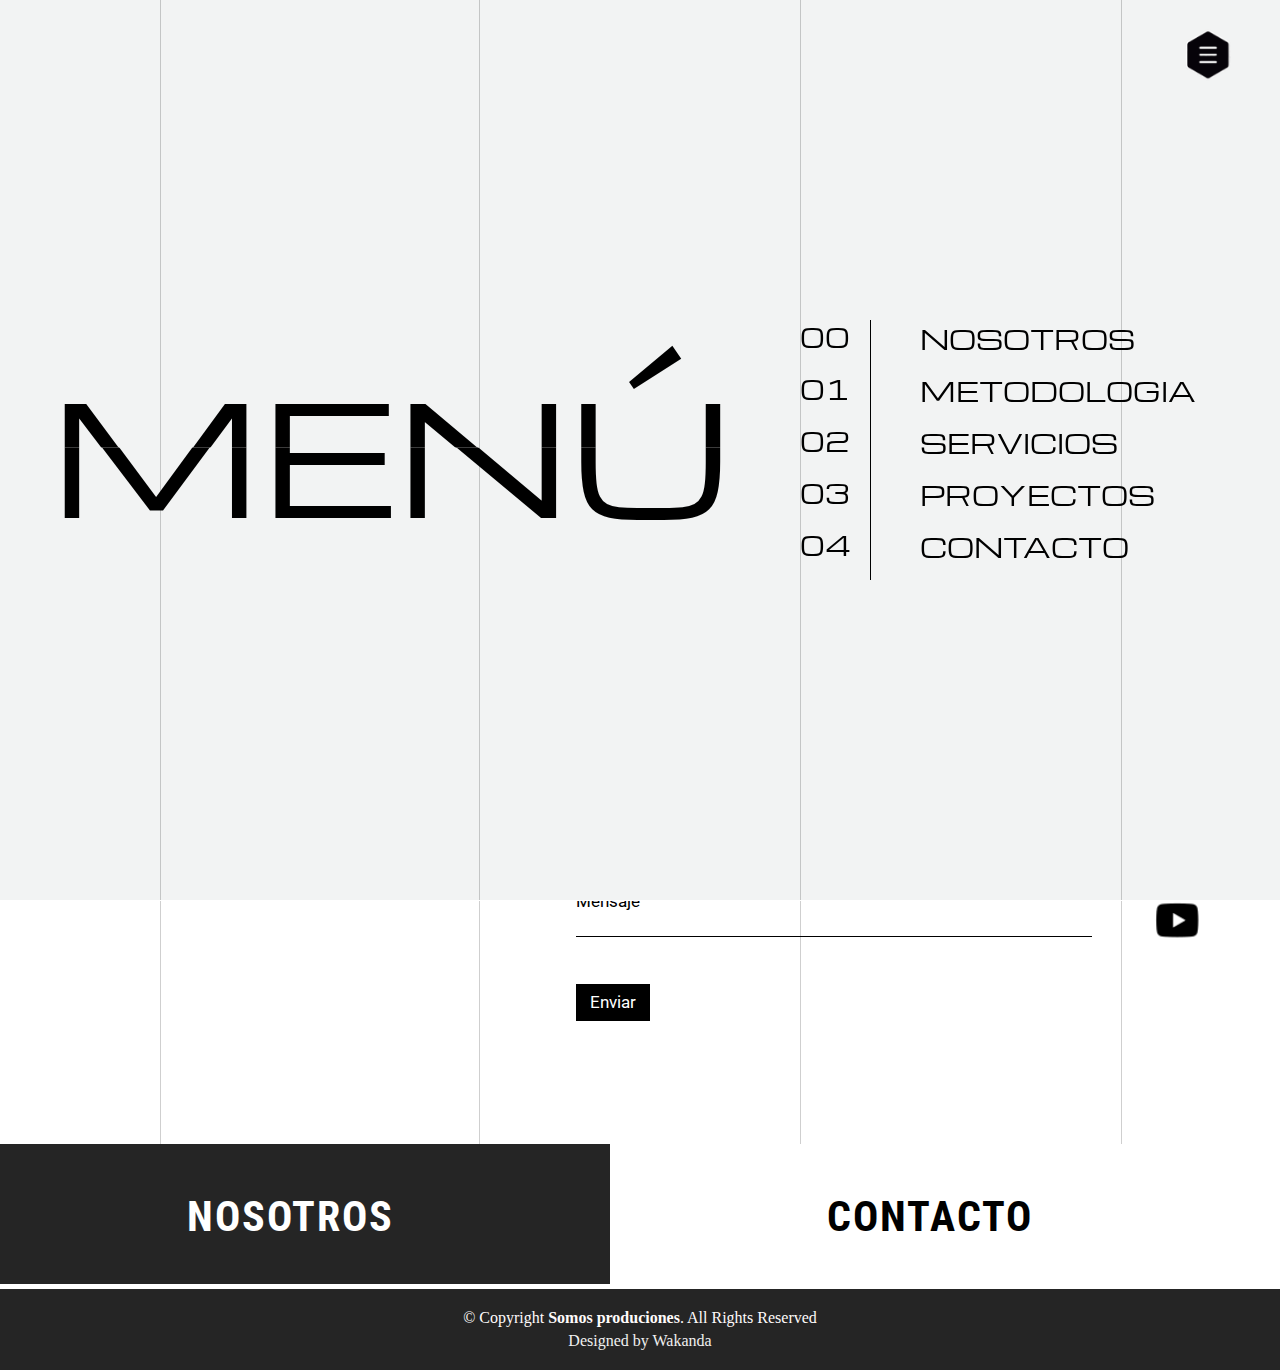
==== commit 46da7f49: "Merge branch 'master' into gh-pages" ====
--- a/templates/template-contacto.html
+++ b/templates/template-contacto.html
@@ -161,7 +161,7 @@
         <div class="infoContacto" align="right">
         
           +57 321-3153-700<br><br><br><br>
-          CLL 94&ordf; No 7&ordf; - 73<br><br><br><br>
+          CLL 144 #49 - 50<br><br><br><br>
           CONTACTO@SOMOSPRODUCCIONES
         </div>
 
@@ -232,7 +232,7 @@
             <div class="col-md-12 col-sm-12 col-xs-12">
               <div class="copyright text-center">
                 <p>
-                  &copy; Copyright <strong>TEXTO.......</strong>. All Rights Reserved
+                  &copy; Copyright <strong>Somos produciones</strong>. All Rights Reserved
                 </p>
               </div>
               <div class="credits">
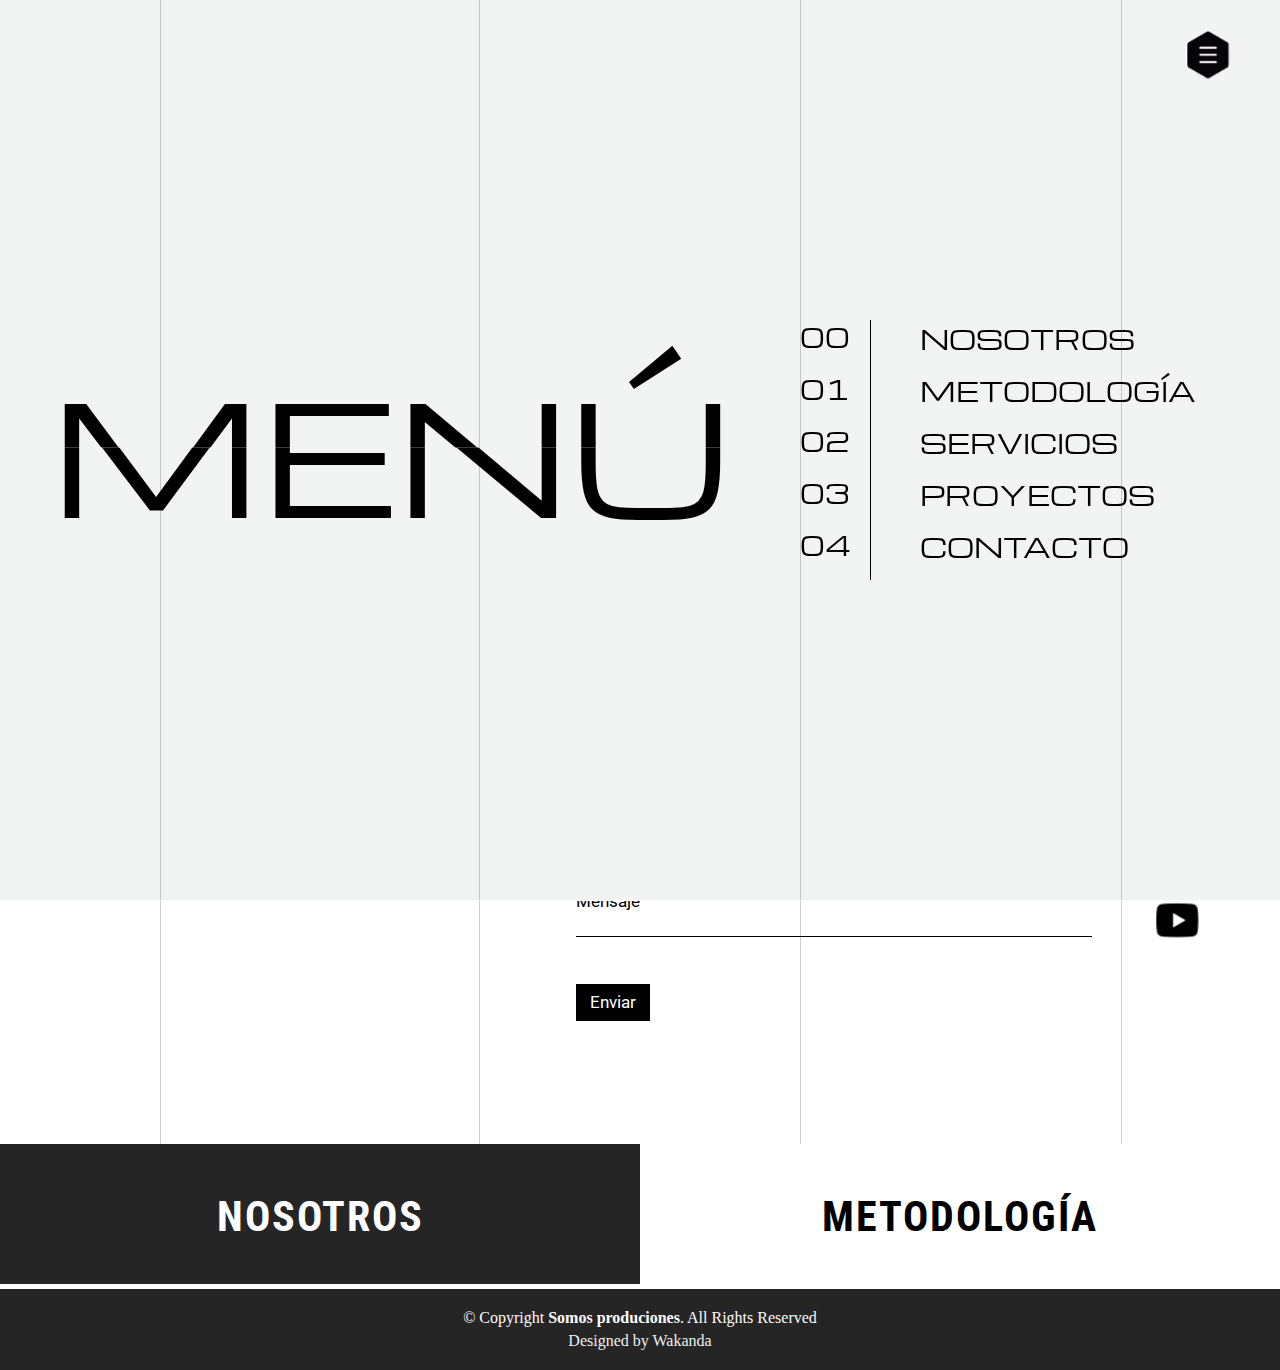
==== commit 6875f169: "Textos corregidos, mensaje de contacto enviado" ====
--- a/templates/template-contacto.html
+++ b/templates/template-contacto.html
@@ -78,7 +78,7 @@
                           <div class="line"></div>
                           <div class="label">
                               <a href="template-metodologia.html">
-                                  METODOLOGIA
+                                  METODOLOGÍA
                               </a>
                           </div>
                       </div>
@@ -160,38 +160,35 @@
 
         <div class="infoContacto" align="right">
         
-          +57 321-3153-700<br><br><br><br>
-          CLL 144 #49 - 50<br><br><br><br>
-          CONTACTO@SOMOSPRODUCCIONES
-        </div>
-
-        <div class="iconsCont">
-          <div class="iconPhone">
-            <img src="../media/images/iconos/phone.png" class="icons">
-          </div>
-          <div class="iconMarcador">
-            <img src="../media/images/iconos/marcador.png" class="icons">
-          </div>
-          <div class="iconMail">
-            <img src="../media/images/iconos/mail.png" class="icons">
-          </div>
-        </div>
-
-        <form class="contactoForm" id="formularioDeContacto">
-          <p><label for="name" id="namel">Nombre</label> <label for="telefono" id="telefonol">Telefonó</label></p>
-          <p><input id="name" class="inputMedio" type="text"> <input id="telefono" class="inputCorto" type="text"></p>
-
-          <p><label for="email" id="emaill">Email</label></p>
-          <input id="email" class="inputLargo" type="text">
-
-          <p><label for="asunto" id="asuntol">Asunto</label></p>
-          <p><input id="asunto" class="inputLargo" type="text"></p>
-
-          <p><label for="mensaje" id="mensajel">Mensaje</label></p>
-          <p><input id="mensaje" class="inputLargo" type="text"></p>
-
-          <button id="botonFormu" class="enviarBtn">Enviar</button>
-        </form>
+          +57 321-3153-700<div class="iconPhone">
+                            <img src="../media/images/iconos/phone.png" class="icons">
+                          </div><br><br><br><br>
+          CLL 144 # 49 - 50<div class="iconMarcador">
+                            <img src="../media/images/iconos/marcador.png" class="icons">
+                          </div><br><br><br><br>
+          CONTACTO@SOMOSPRODUCCIONES<div class="iconMail">
+                                      <img src="../media/images/iconos/mail.png" class="icons">
+                                    </div>
+
+        </div>
+        
+        <div id="contactoEnviado">
+          <form class="contactoForm" id="formularioDeContacto">
+            <p><label for="name" id="namel">Nombre</label> <label for="telefono" id="telefonol">Teléfono</label></p>
+            <p><input id="name" class="inputMedio" type="text"> <input id="telefono" class="inputCorto" type="text"></p>
+
+            <p><label for="email" id="emaill">Email</label></p>
+            <input id="email" class="inputLargo" type="text">
+
+            <p><label for="asunto" id="asuntol">Asunto</label></p>
+            <p><input id="asunto" class="inputLargo" type="text"></p>
+
+            <p><label for="mensaje" id="mensajel">Mensaje</label></p>
+            <p><input id="mensaje" class="inputLargo" type="text"></p>
+
+            <button id="botonFormu" class="enviarBtn">Enviar</button>
+          </form>
+        </div>
 
         <div class="redes">
           <a href="#"><img src="../media/images/iconos/linkedin.png" class="icons" id="linkedin"></a><br>
@@ -205,7 +202,7 @@
     </div>
 
     <div class="prev-next-page clearfix">
-      <div class="slide-down" style="left: -30px; right: -30px;">
+      <div class="slide-down">
           <a href="template-nosotros.html">
               <div class="prev-wrap" style="transform: matrix(1, 0, 0, 1, 0, 0) translateZ(0px);">
                   <div class="approach-btn roll-hover-btn">
@@ -213,10 +210,10 @@
                   </div>
               </div>
           </a>
-          <a href="template-contacto.html">
+          <a href="template-metodologia.html">
               <div class="next-wrap active" style="transform: matrix(1, 0, 0, 1, 0, 0) translateZ(0px);">
                   <div class="portfolio-btn roll-hover-btn">
-                      <p>Contacto</p>
+                      <p>Metodología</p>
                   </div>
               </div>
           </a>
--- a/css/style.css
+++ b/css/style.css
@@ -214,17 +214,13 @@
     right: 65vw;
   }
 
-  .iconsCont {
-    position: absolute;
-    left: 35vw;
-    top: 14vw;
-  }
-
   .iconMarcador, .iconPhone, .iconMail {
     border-left: 1px solid black;
     height: 4vw;
     position: relative;
     margin-bottom: 3.6vw;
+    float: right;
+    margin-left: 1vw;
   }
 
   .inputCorto {
@@ -260,6 +256,22 @@
     font-size: 1.3vw;
     left: 45vw;
     top: 14vw;
+  }
+
+  .mensajeContacto {
+    position: absolute;
+    font-family: 'Roboto', sans-serif;
+    font-size: 1.3vw;
+    left: 45vw;
+    top: 12vw;    
+  }
+
+  .tMess {
+    position: relative;
+    top: 20vh;
+    width: 100%;
+    text-align: center;
+    font-size: 2vw;    
   }
 
   .redes {
@@ -318,17 +330,13 @@
     right: 30vw;
   }
 
-  .iconsCont {
-    position: absolute;
-    left: 70vw;
-    top: 25vw;
-  }
-
   .iconMarcador, .iconPhone, .iconMail {
     border-left: 1px solid black;
     height: 9vw;
     position: relative;
     margin-bottom: 7.5vw;
+    float: right;
+    margin-left: 1vw;
   }
 
   .inputCorto {
@@ -367,6 +375,24 @@
     margin-left: 10vw;
   }
 
+  .mensajeContacto {
+    position: relative;
+    font-family: 'Roboto', sans-serif;
+    font-size: 2.8vw;
+    margin-top: 100px;
+    margin-bottom: 120px;
+    margin-left: 10vw;
+    height: 85vh;
+  }
+
+  .tMess {
+    position: absolute;
+    top: 15vh;
+    width: 100%;
+    text-align: center;
+    font-size: 4vw;
+  }
+
   #name, #email, #telefono, #asunto, #mensaje{
     position: relative;
     height: auto;
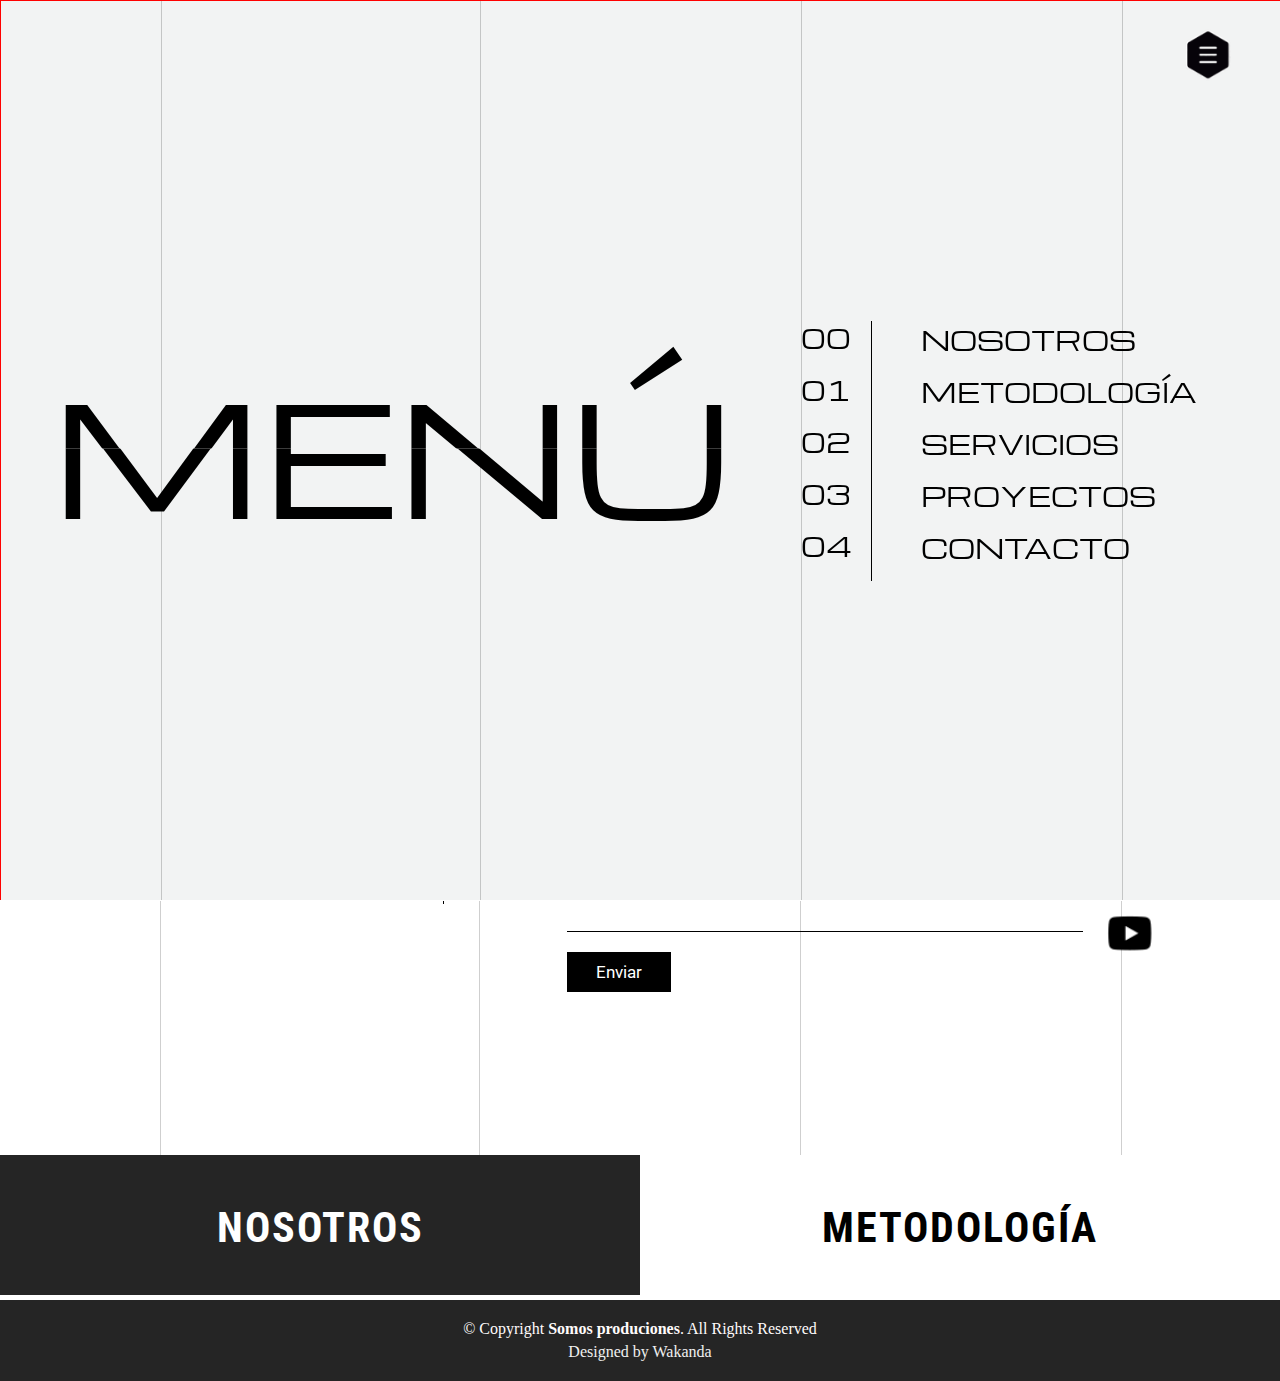
==== commit 9f6a9a0e: "ajustado a grid y version movil" ====
--- a/templates/template-contacto.html
+++ b/templates/template-contacto.html
@@ -157,47 +157,45 @@
       <div class="sectionSubContanco">
         <b>Creemos momentos juntos...</b>
       </div>
-
-        <div class="infoContacto" align="right">
+      <div class="grid2">
+        <div class="infoContacto">
         
-          +57 321-3153-700<div class="iconPhone">
-                            <img src="../media/images/iconos/phone.png" class="icons">
-                          </div><br><br><br><br>
-          CLL 144 # 49 - 50<div class="iconMarcador">
-                            <img src="../media/images/iconos/marcador.png" class="icons">
-                          </div><br><br><br><br>
-          CONTACTO@SOMOSPRODUCCIONES<div class="iconMail">
-                                      <img src="../media/images/iconos/mail.png" class="icons">
-                                    </div>
+          <div class="phone">+57 321-3153-700</div>
+          <div class="iconPhone"><img src="../media/images/iconos/phone.png" class="icons"></div>
+          <div class="adress">CLL 144 # 49 - 50</div>
+          <div class="iconMarcador"><img src="../media/images/iconos/marcador.png" class="icons"></div>
+          <div class="dEmail">contacto@somosproducciones.com</div>
+          <div class="iconMail"><img src="../media/images/iconos/mail.png" class="icons"></div>
 
         </div>
         
         <div id="contactoEnviado">
           <form class="contactoForm" id="formularioDeContacto">
-            <p><label for="name" id="namel">Nombre</label> <label for="telefono" id="telefonol">Teléfono</label></p>
-            <p><input id="name" class="inputMedio" type="text"> <input id="telefono" class="inputCorto" type="text"></p>
-
-            <p><label for="email" id="emaill">Email</label></p>
+            <label for="name" id="namel">Nombre</label> <label for="telefono" id="telefonol">Teléfono</label>
+            <input id="name" class="inputMedio" type="text"> <input id="telefono" class="inputCorto" type="text">
+
+            <label for="email" id="emaill">Email</label>
             <input id="email" class="inputLargo" type="text">
 
-            <p><label for="asunto" id="asuntol">Asunto</label></p>
-            <p><input id="asunto" class="inputLargo" type="text"></p>
-
-            <p><label for="mensaje" id="mensajel">Mensaje</label></p>
-            <p><input id="mensaje" class="inputLargo" type="text"></p>
+            <label for="asunto" id="asuntol">Asunto</label>
+            <input id="asunto" class="inputLargo" type="text">
+
+            <label for="mensaje" id="mensajel">Mensaje</label>
+            <input id="mensaje" class="inputLargo" type="text">
 
             <button id="botonFormu" class="enviarBtn">Enviar</button>
           </form>
         </div>
 
         <div class="redes">
-          <a href="#"><img src="../media/images/iconos/linkedin.png" class="icons" id="linkedin"></a><br>
-          <a href="#"><img src="../media/images/iconos/facebook.png" class="icons" id="facebook"></a><br>
-          <a href="#"><img src="../media/images/iconos/instagram.png" class="icons" id="instagram"></a><br>
-          <a href="#"><img src="../media/images/iconos/whatsapp.png" class="icons" id="whatsapp"></a><br>
-          <a href="#"><img src="../media/images/iconos/vimeo (3).png" class="icons" id="vimeo"></a><br>
-          <a href="#"><img src="../media/images/iconos/youtube.png" class="icons" id="youtube"></a><br>
-        </div>
+          <a href="#"><img src="../media/images/iconos/linkedin.png" class="icons" id="linkedin"></a>
+          <a href="#"><img src="../media/images/iconos/facebook.png" class="icons" id="facebook"></a>
+          <a href="#"><img src="../media/images/iconos/instagram.png" class="icons" id="instagram"></a>
+          <a href="#"><img src="../media/images/iconos/whatsapp.png" class="icons" id="whatsapp"></a>
+          <a href="#"><img src="../media/images/iconos/vimeo (3).png" class="icons" id="vimeo"></a>
+          <a href="#"><img src="../media/images/iconos/youtube.png" class="icons" id="youtube"></a>
+        </div>
+      </div>        
 
     </div>
 
--- a/css/style.css
+++ b/css/style.css
@@ -164,11 +164,6 @@
   height: 440px;
 }
 
-.sectionContacto {
-  position: relative;
-  height: auto;
-}
-
 .enviarBtn {
   font-family: 'Roboto', sans-serif;
   color: white;
@@ -181,7 +176,11 @@
   
   .sectionContacto {
     position: relative;
-    height: 55vw;
+    height: auto;
+    display: grid;      
+    grid-template-columns: auto;
+    grid-template-rows: 15vw auto;
+    
   }
 
   .icons {
@@ -199,28 +198,55 @@
   }
 
   .sectionSubContanco {
+    /*grid 2*/
+    grid-column: 1/-1;    
     text-align: center;
     position: relative;
     font-family: 'Roboto', sans-serif;
     font-size: 3.7vw;
-    top: 50px;
+    padding-top: 5vw;        
+  }
+
+
+  .grid2 {
+    display: grid;
+    grid-row: 2/3;
+    grid-template-columns: 5fr 5fr 2fr;
+    grid-template-rows: auto;
   }
 
   .infoContacto {
-    position: relative;
-    font-family: 'Roboto', sans-serif;
-    font-size: 1.6vw;
-    top: 10vw;
-    right: 65vw;
-  }
-
-  .iconMarcador, .iconPhone, .iconMail {
+    /*grid 3*/
+    display: grid;
+    grid-template-columns: 5fr 1fr;
+    grid-template-rows: 1fr 1fr 1fr;   
+    font-family: 'Roboto', sans-serif;
+    font-size: 1.6vw;    
+    padding-bottom: 15vw;    
+    padding-left: 5vw;
+  }
+
+  .phone, .adress, .dEmail {
+    justify-self: end;
+  }
+
+  .iconMarcador {
     border-left: 1px solid black;
-    height: 4vw;
-    position: relative;
-    margin-bottom: 3.6vw;
-    float: right;
+    height: 4vw;    
+    margin-bottom: 3.6vw;    
     margin-left: 1vw;
+  }
+  .iconPhone {
+    border-left: 1px solid black;
+    height: 4vw;    
+    margin-bottom: 3.6vw;    
+    margin-left: 1vw;
+  }
+    .iconMail {
+    border-left: 1px solid black;
+    height: 4vw;    
+    margin-bottom: 3.6vw;    
+    margin-left: 1vw;   
   }
 
   .inputCorto {
@@ -251,59 +277,112 @@
   }
 
   .contactoForm {
-    position: absolute;
+    /*grid 4*/
+    display: grid;
+    grid-template-columns: 27vw 13vw;
+    grid-template-rows: repeat( 9, 40px);
     font-family: 'Roboto', sans-serif;
     font-size: 1.3vw;
-    left: 45vw;
-    top: 14vw;
+    margin-bottom: 10vw;
+    margin-left: 5vw;
   }
 
   .mensajeContacto {
     position: absolute;
     font-family: 'Roboto', sans-serif;
-    font-size: 1.3vw;
-    left: 45vw;
-    top: 12vw;    
+    font-size: 1.3vw;      
   }
 
   .tMess {
-    position: relative;
-    top: 20vh;
+    position: relative;    
     width: 100%;
     text-align: center;
     font-size: 2vw;    
   }
 
   .redes {
-    position: absolute;
-    left: 90vw;
-    top: 14vw;
-  }
-
-  #name, #email, #telefono, #asunto, #mensaje{
+    /*grid 5*/
+    display: grid;
+    grid-template-columns: auto;
+    grid-template-rows: repeat( 6, 1fr);
+    margin-left: 2vw;
+    padding-bottom: 15vw;
+  }
+
+  #name {
+    grid-column: 1/2;
+    grid-row: 2/3;
+    height: auto;
+    margin-bottom: 20px;
+  }
+  #email {
+    grid-column: 1/3;
+    grid-row: 4/5;
+    height: auto;
+    margin-bottom: 20px;
+  }
+  #telefono {
+    grid-column: 2/3;
+    grid-row: 2/3;
+    height: auto;
+    margin-bottom: 20px;
+  }
+  #asunto {
+    grid-column: 1/3;
+    grid-row: 6/7;
+    height: auto;
+    margin-bottom: 20px;
+  }
+  #mensaje {
+    grid-column: 1/3;
+    grid-row: 8/9; 
+    height: auto;
+    margin-bottom: 20px;
+  }
+
+  #telefonol {
+    grid-column: 2/3;
+    grid-row: 1/2;
+  }
+  #namel {
+    grid-column: 1/2;
+    grid-row: 1/2;
+  }
+  #asuntol {
+    grid-column: 1/3;
+    grid-row: 5/6;
+  } 
+  #mensajel {
+    grid-column: 1/3;
+    grid-row: 7/8;
+  }
+  #emaill {
+    grid-column: 1/3;
+    grid-row: 3/4;
+  }
+
+  #botonFormu {
+    grid-column: 1/2;
+    grid-row: 9/10;
+    width: 30%;
+  }
+
+}
+
+@media only screen and (max-width:767px) {
+
+  .sectionContacto {
     position: relative;
     height: auto;
-    margin-bottom: 3.6vw;
-    margin-right: 2.2vw;
-  }
-
-  #namel {
-    position: relative;
-    margin-right: 23vw;
-  }
-
-  #asuntol, #mensajel, #emaill {
-    position: relative;
-  }
-
-}
-
-/*valores minimos*/
-@media only screen and (max-width:767px) {
+    display: grid;      
+    grid-template-columns: auto;
+    grid-template-rows: 35vw auto;
+    
+  }
 
   .icons {
-    width: auto;
-    height: 9vw;
+    width: 7vw;
+    height: auto;
   }
 
   .title {
@@ -316,34 +395,86 @@
   }
 
   .sectionSubContanco {
+    /*grid 2*/
+    grid-column: 1/-1;
+    grid-row: 1/2;    
     text-align: center;
     position: relative;
     font-family: 'Roboto', sans-serif;
     font-size: 7vw;
-    margin: 50px;
+    padding-top: 14vw;        
+  }
+
+
+  .grid2 {
+    display: grid;
+    grid-row: 2/3;
+    grid-template-columns: auto;
+    grid-template-rows: auto auto auto;
   }
 
   .infoContacto {
-    position: relative;
-    font-family: 'Roboto', sans-serif;
-    font-size: 3.5vw;
-    right: 30vw;
-  }
-
-  .iconMarcador, .iconPhone, .iconMail {
-    border-left: 1px solid black;
-    height: 9vw;
-    position: relative;
-    margin-bottom: 7.5vw;
-    float: right;
+    /*grid 3*/
+    display: grid;
+    grid-template-columns: 3fr 1fr 3fr 1fr;
+    grid-template-rows: 1fr 1fr;
+    font-family: 'Roboto', sans-serif;
+    font-size: 4vw; 
+    padding-right: 2vw;
+    padding-left: 2vw;
+    margin-bottom: 15vw;    
+  }
+
+  .phone{
+    border-right: 1px solid black;
+    padding-right: 1vw;
+    grid-row: 1/2;
+    grid-column: 1/2;
+    padding-bottom: 2vw;
+    justify-self: end;
+  }
+  .adress {
+    grid-row: ;
+    grid-column: ;
+    justify-self: end;
+    border-right: 1px solid black;
+    padding-right: 1vw;
+    padding-bottom: 2vw;
+  }
+  .dEmail {
+    border-right: 1px solid black;
+    padding-right: 1vw;
+    grid-column: 1/4;
+    grid-row: ;
+    justify-self: end;
+    margin-top: 2vw;
+  }
+
+  .iconMarcador {
+    
+    height: 4vw;    
+    margin-bottom: 3.6vw;    
+    margin-left: 1vw;    
+  }
+  .iconPhone {
+    
+    height: 4vw;    
+    margin-bottom: 3.6vw;    
     margin-left: 1vw;
+  }
+    .iconMail {
+    
+    height: 4vw;    
+    margin-bottom: 3.6vw;    
+    margin-left: 1vw;
+    margin-top: 2vw;  
   }
 
   .inputCorto {
     background-color: transparent;
     border: 0;
     border-bottom: 1px solid black;
-    width: 25vw;
+    width: 24vw;
     outline: none;
     font-size: 20px;
   }
@@ -352,7 +483,7 @@
     background-color: transparent;
     border: 0;
     border-bottom: 1px solid black;
-    width: 52.5vw;
+    width: 51vw;
     outline: none;
     font-size: 20px; 
   }
@@ -367,82 +498,337 @@
   }
 
   .contactoForm {
-    position: relative;
-    font-family: 'Roboto', sans-serif;
-    font-size: 2.8vw;
-    margin-top: 100px;
-    margin-bottom: 120px;
-    margin-left: 10vw;
+    /*grid 4*/
+    display: grid;
+    grid-template-columns: 56vw 25vw;
+    grid-template-rows: repeat( 9, 40px);
+    font-family: 'Roboto', sans-serif;
+    font-size: 4vw;
+    margin-bottom: 10vw;
+    margin-left: 8vw;
   }
 
   .mensajeContacto {
-    position: relative;
-    font-family: 'Roboto', sans-serif;
-    font-size: 2.8vw;
-    margin-top: 100px;
-    margin-bottom: 120px;
-    margin-left: 10vw;
-    height: 85vh;
+    position: absolute;
+    font-family: 'Roboto', sans-serif;
+    font-size: 1.3vw;      
   }
 
   .tMess {
-    position: absolute;
-    top: 15vh;
+    position: relative;    
     width: 100%;
     text-align: center;
-    font-size: 4vw;
-  }
-
-  #name, #email, #telefono, #asunto, #mensaje{
+    font-size: 2vw;    
+  }
+
+  .redes {
+    /*grid 5*/
+    display: grid;
+    grid-template-columns: repeat( 3, 1fr);
+    grid-template-rows: auto auto;
+    margin-left: 2vw;
+    padding-bottom: 10vw;
+    justify-self: center;
+  }
+
+  #name {
+    grid-column: 1/2;
+    grid-row: 2/3;
+    height: auto;
+    margin-bottom: 20px;
+  }
+  #email {
+    grid-column: 1/3;
+    grid-row: 4/5;
+    height: auto;
+    margin-bottom: 20px;
+  }
+  #telefono {
+    grid-column: 2/3;
+    grid-row: 2/3;
+    height: auto;
+    margin-bottom: 20px;
+  }
+  #asunto {
+    grid-column: 1/3;
+    grid-row: 6/7;
+    height: auto;
+    margin-bottom: 20px;
+  }
+  #mensaje {
+    grid-column: 1/3;
+    grid-row: 8/9; 
+    height: auto;
+    margin-bottom: 20px;
+  }
+
+  #telefonol {
+    grid-column: 2/3;
+    grid-row: 1/2;
+  }
+  #namel {
+    grid-column: 1/2;
+    grid-row: 1/2;
+  }
+  #asuntol {
+    grid-column: 1/3;
+    grid-row: 5/6;
+  } 
+  #mensajel {
+    grid-column: 1/3;
+    grid-row: 7/8;
+  }
+  #emaill {
+    grid-column: 1/3;
+    grid-row: 3/4;
+  }
+
+  #botonFormu {
+    grid-column: 1/2;
+    grid-row: 9/10;
+    width: 30%;
+  }
+
+  #linkedin, #facebook, #instagram, #whatsapp, #vimeo, #youtube {
+    margin-right: 6vw;
+    margin-left: 6vw;
+    margin-bottom: 3vw;
+    margin-top: 3vw;
+    height: 10vw;
+    width: auto;
+  }
+}
+
+/*valores minimos*/
+@media only screen and (max-device-width:767px) {
+
+  .sectionContacto {
     position: relative;
     height: auto;
-    margin-bottom: 3.6vw;
-    margin-right: 1.7vw;
-  }
-
+    display: grid;      
+    grid-template-columns: auto;
+    grid-template-rows: 35vw auto;
+    
+  }
+
+  .icons {
+    width: 7vw;
+    height: auto;
+  }
+
+  .title {
+    position: relative;
+    color: white;
+    font-family: 'Michroma', sans-serif;
+    font-size: 10vw;
+    top: 50%;
+    transform: translate(0%, -50%);
+  }
+
+  .sectionSubContanco {
+    /*grid 2*/
+    grid-column: 1/-1;
+    grid-row: 1/2;    
+    text-align: center;
+    position: relative;
+    font-family: 'Roboto', sans-serif;
+    font-size: 7vw;
+    padding-top: 14vw;        
+  }
+
+
+  .grid2 {
+    display: grid;
+    grid-row: 2/3;
+    grid-template-columns: auto;
+    grid-template-rows: auto auto auto;
+  }
+
+  .infoContacto {
+    /*grid 3*/
+    display: grid;
+    grid-template-columns: 3fr 1fr 3fr 1fr;
+    grid-template-rows: 1fr 1fr;
+    font-family: 'Roboto', sans-serif;
+    font-size: 4vw; 
+    padding-right: 2vw;
+    padding-left: 2vw;
+       
+  }
+
+  .phone{
+    border-right: 1px solid black;
+    padding-right: 1vw;
+    grid-row: 1/2;
+    grid-column: 1/2;
+    padding-bottom: 2vw;
+    justify-self: end;
+  }
+  .adress {
+    grid-row: ;
+    grid-column: ;
+    justify-self: end;
+    border-right: 1px solid black;
+    padding-right: 1vw;
+    padding-bottom: 2vw;
+  }
+  .dEmail {
+    border-right: 1px solid black;
+    padding-right: 1vw;
+    grid-column: 1/4;
+    grid-row: ;
+    justify-self: end;
+    margin-top: 2vw;
+    font-size: 2.5vw;
+  }
+
+  .iconMarcador {
+    border-left: 0px;
+    height: 4vw;    
+    margin-bottom: 3.6vw;    
+    margin-left: 1vw;    
+  }
+  .iconPhone {
+    border-left: 0px;
+    height: 4vw;    
+    margin-bottom: 3.6vw;    
+    margin-left: 1vw;
+  }
+    .iconMail {
+    border-left: 0px;
+    height: 4vw;    
+    margin-bottom: 3.6vw;    
+    margin-left: 1vw;
+    margin-top: 2vw;  
+  }
+
+  .inputCorto {
+    background-color: transparent;
+    border: 0;
+    border-bottom: 1px solid black;
+    width: 24vw;
+    outline: none;
+    font-size: 50px;
+  }
+
+  .inputMedio {
+    background-color: transparent;
+    border: 0;
+    border-bottom: 1px solid black;
+    width: 51vw;
+    outline: none;
+    font-size: 50px; 
+  }
+
+  .inputLargo {
+    background-color: transparent;
+    border: 0;
+    border-bottom: 1px solid black;
+    width: 80vw;
+    outline: none;
+    font-size: 50px;
+  }
+
+  .contactoForm {
+    /*grid 4*/
+    display: grid;
+    grid-template-columns: 56vw 25vw;
+    grid-template-rows: repeat( 9, 80px) ;
+    font-family: 'Roboto', sans-serif;
+    font-size: 60px;
+    margin-bottom: 10vw;
+    margin-left: 8vw;
+  }
+
+  .mensajeContacto {
+    position: absolute;
+    font-family: 'Roboto', sans-serif;
+    font-size: 1.3vw;      
+  }
+
+  .tMess {
+    position: relative;    
+    width: 100%;
+    text-align: center;
+    font-size: 2vw;    
+  }
+
+  .redes {
+    /*grid 5*/
+    display: grid;
+    grid-template-columns: repeat( 3, 1fr);
+    grid-template-rows: auto auto;
+    margin-left: 2vw;
+    padding-bottom: 10vw;
+    justify-self: center;
+  }
+
+  #name {
+    grid-column: 1/2;
+    grid-row: 2/3;
+    height: auto;
+    margin-bottom: 20px;
+  }
+  #email {
+    grid-column: 1/3;
+    grid-row: 4/5;
+    height: auto;
+    margin-bottom: 20px;
+  }
+  #telefono {
+    grid-column: 2/3;
+    grid-row: 2/3;
+    height: auto;
+    margin-bottom: 20px;
+  }
+  #asunto {
+    grid-column: 1/3;
+    grid-row: 6/7;
+    height: auto;
+    margin-bottom: 20px;
+  }
+  #mensaje {
+    grid-column: 1/3;
+    grid-row: 8/9; 
+    height: auto;
+    margin-bottom: 20px;
+  }
+
+  #telefonol {
+    grid-column: 2/3;
+    grid-row: 1/2;
+  }
   #namel {
-    position: relative;
-    margin-right: 44.5vw;
-  }
-
+    grid-column: 1/2;
+    grid-row: 1/2;
+  }
+  #asuntol {
+    grid-column: 1/3;
+    grid-row: 5/6;
+  } 
+  #mensajel {
+    grid-column: 1/3;
+    grid-row: 7/8;
+  }
   #emaill {
-    position: relative;
-    margin-right: 19.5vw;
-  }
-
-  #asuntol, #mensajel {
-    position: relative;
-  }
-
-  /*iconos horizontal*/
-  #linkedin {
-    position: absolute;
-    top: 142vw;
-    left: 20%;
-  }
-  #facebook {
-    position: absolute;
-    top: 142vw;
-    left: 30%;
-  }
-  #instagram {
-    position: absolute;
-    top: 142vw;
-    left: 40%;
-  }
-  #whatsapp {
-    position: absolute;
-    top: 142vw;
-    right: 40%;
-  }
-  #vimeo {
-    position: absolute;
-    top: 142vw;
-    right: 30%;
-  }
-  #youtube {
-    position: absolute;
-    top: 142vw;
-    right: 20%;
-  }
-}
+    grid-column: 1/3;
+    grid-row: 3/4;
+  }
+
+  #botonFormu {
+    grid-column: 1/2;
+    grid-row: 9/10;
+    width: 30%;
+    font-size: 50px;
+    justify-self: end;
+  }
+
+  #linkedin, #facebook, #instagram, #whatsapp, #vimeo, #youtube {
+    margin-right: 6vw;
+    margin-left: 6vw;
+    margin-bottom: 3vw;
+    margin-top: 3vw;
+    height: 10vw;
+    width: auto;
+  }
+}
--- a/css/menu.css
+++ b/css/menu.css
@@ -1,3 +1,16 @@
+/*dev css tet*/
+
+.menu__content-wrap > * {
+    border: 1px solid red;
+}
+
+
+
+/*fin dev css*/
+
+
+
+
 .pop-up_contacts {
     background: none
 }
@@ -9771,7 +9784,7 @@
     
     .pages-list .label {
     font-family: 'Michroma', sans-serif;
-    font-size: 3vw;
+    font-size: 3.5vw;
     color: black;
     cursor: pointer;
     pointer-events: visiblePainted;
@@ -9786,8 +9799,14 @@
         color: black
     }
 
+    a {
+        margin: 47px;
+    }
+
 	.vertical {
 		left: 50%;
+        top: 62%;
+        height: 321px;
 		-webkit-transform: translate(-142px, -50%);
 		transform: translate(-142px, -50%);
 	}
@@ -9834,7 +9853,7 @@
     html {
         height: 100%;
         min-height: 0;
-        overflow: hidden
+        overflow: scroll;
     }
     html.loaded .screen-panel.hidden {
         -webkit-transition: none;
@@ -9869,18 +9888,40 @@
     }
     .pages-list {
         width: 100%;
-        left: 20px;
+        left: 36%;
+        top: 61%;
         -webkit-transform: translateY(-45%);
         transform: translateY(-45%)
     }
     .pages-list .inner {
         padding-left: 50px
     }
+
+    .pages-list .label {
+        font-size: 36px;
+    }
+
+    .vertical {
+        top:62%;
+        height: 321px;
+    }
+    .glitch .Menu-list {
+        top:45%;
+    }
+
+    .menubtnimg {
+        width: 12%;
+        z-index: 10;
+    }
+
+    .inner .label a {
+        margin-left: 47px;
+    }
     .pages-list__i {
         padding-left: 10px
     }
     .pages-list__i .line {
-        left: 52px;
+        left: 90px;
         width: 37px;
         -webkit-transform: translateX(-100%) scaleX(0);
         transform: translateX(-100%) scaleX(0);
@@ -9917,7 +9958,7 @@
         padding-right: 20px
     }
     .v-lines {
-        display: none
+        /*display: none*/
     }
     .vintage-logo {
         left: 20px !important;
@@ -10039,12 +10080,11 @@
     .inner-section.hidden .animated-columns li .dash {
         opacity: 0 !important
     }
-    .header {
-        position: absolute;
+    .header { 
         left: 0;
         top: 0;
-        height: 100vh;
-        width: 100%
+        width: 100%;
+        -webkit-overflow-scrolling: touch;
     }
     .header .heading-text {
         position: absolute;
@@ -11808,7 +11848,7 @@
     .fixed .langs,
     .glitch,
     .header .shadows {
-        display: none
+        /*display: none*/
     }
     .beginning .title,
     .our-days .title {
@@ -12815,7 +12855,7 @@
         margin: 0
     }
     .prev-next-page {
-        display: none
+        /*display: none*/
     }
 }
 
@@ -13359,7 +13399,7 @@
         margin: 0
     }
     .prev-next-page {
-        display: none
+        /*display: none*/
     }
 }
 
--- a/css/nosotros.css
+++ b/css/nosotros.css
@@ -23,7 +23,15 @@
     font-family: 'Roboto', sans-serif;
     letter-spacing: 3px;
     font-size: 20px;
+    padding-left: 10%;
+    padding-right: 10%;
   }
+
+  #parrafo {
+   margin-top: 23px;
+   margin-bottom: 40px;
+  }
+  
 
 /*============FOOTER==============*/
 .footer-area-bottom {
